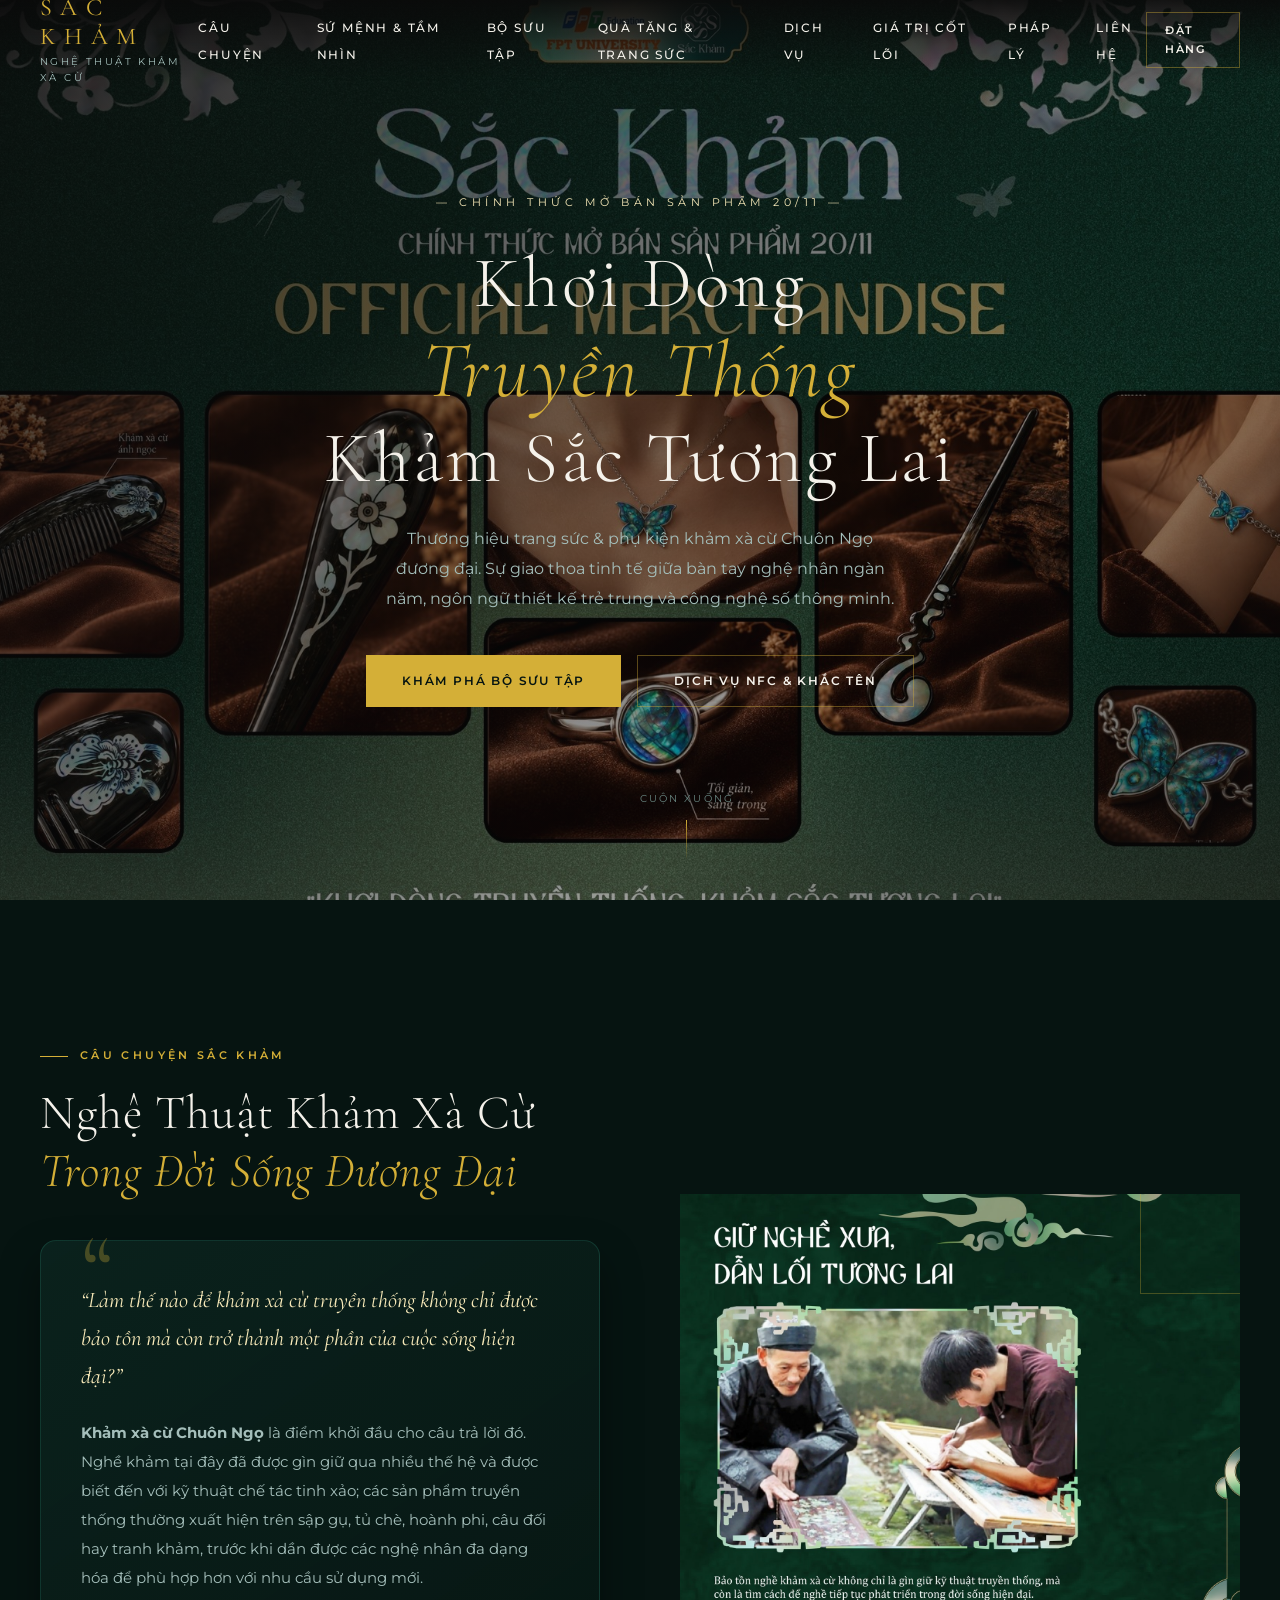
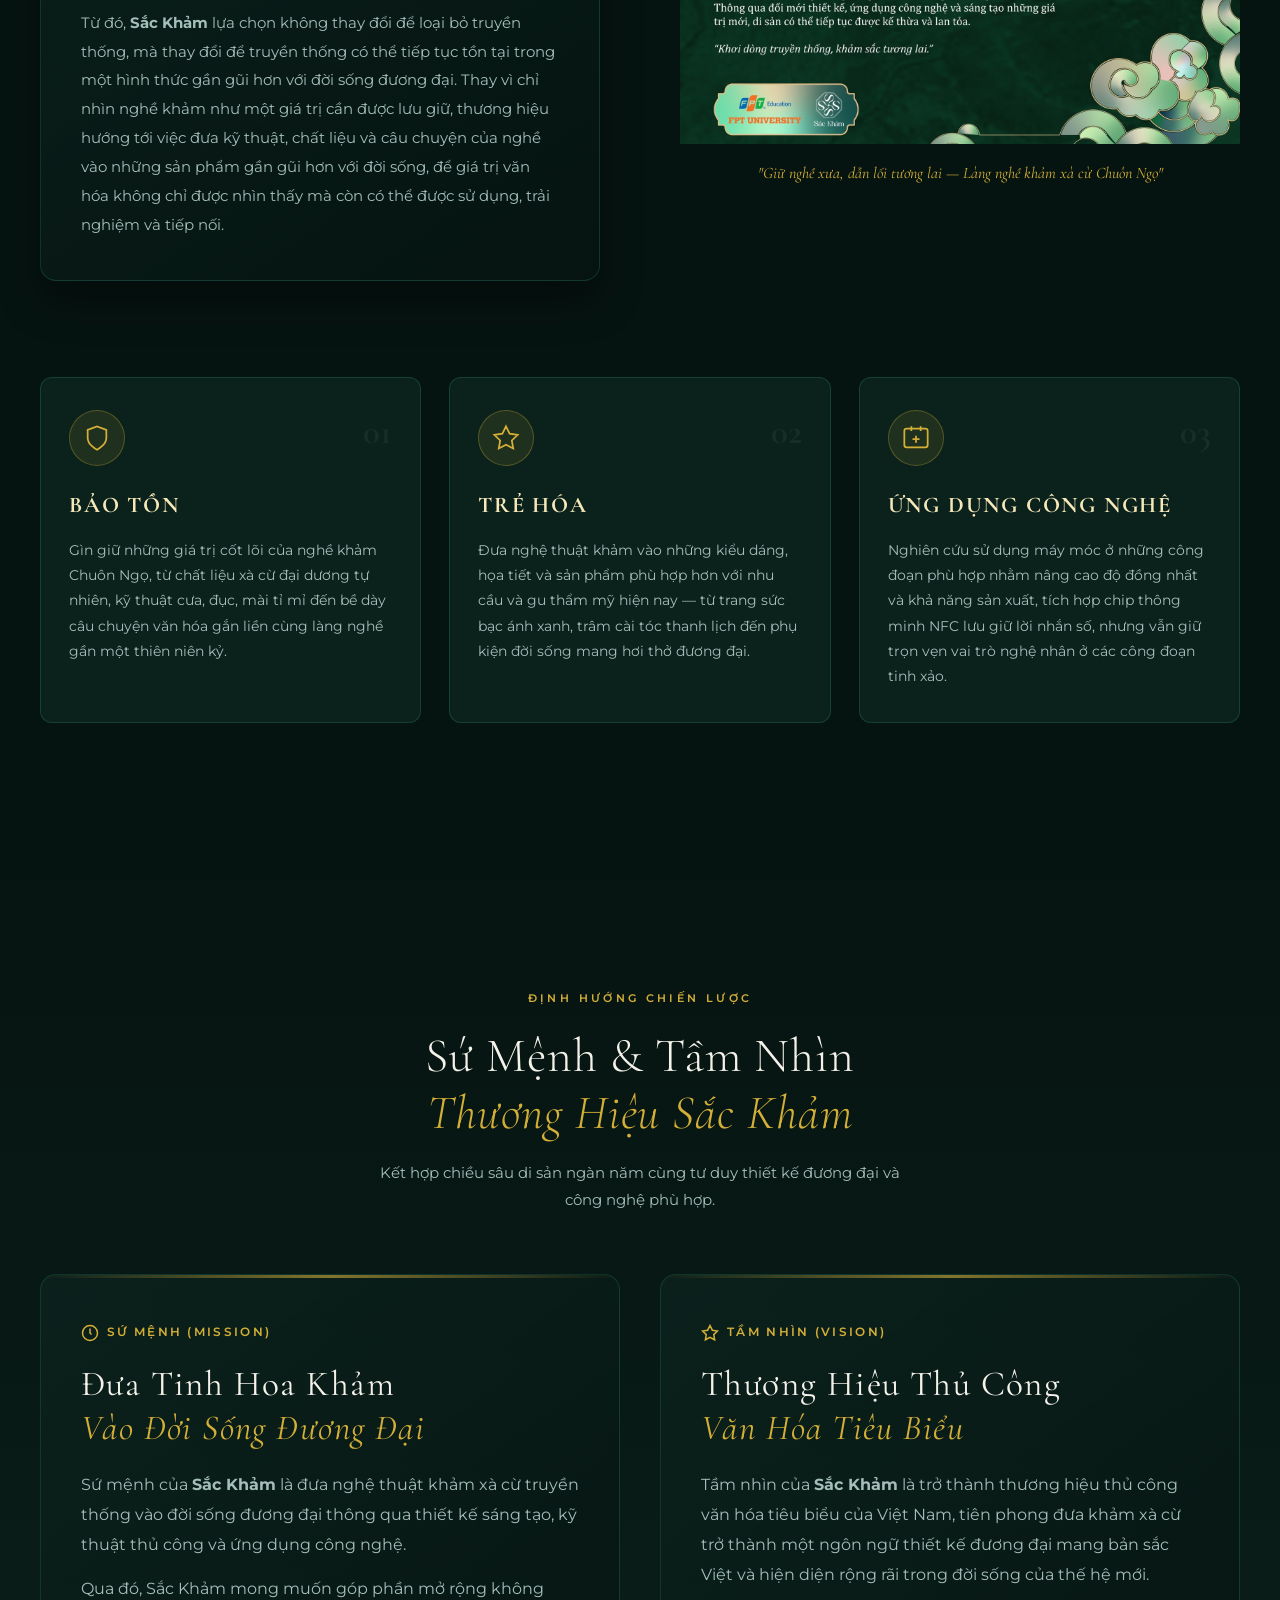
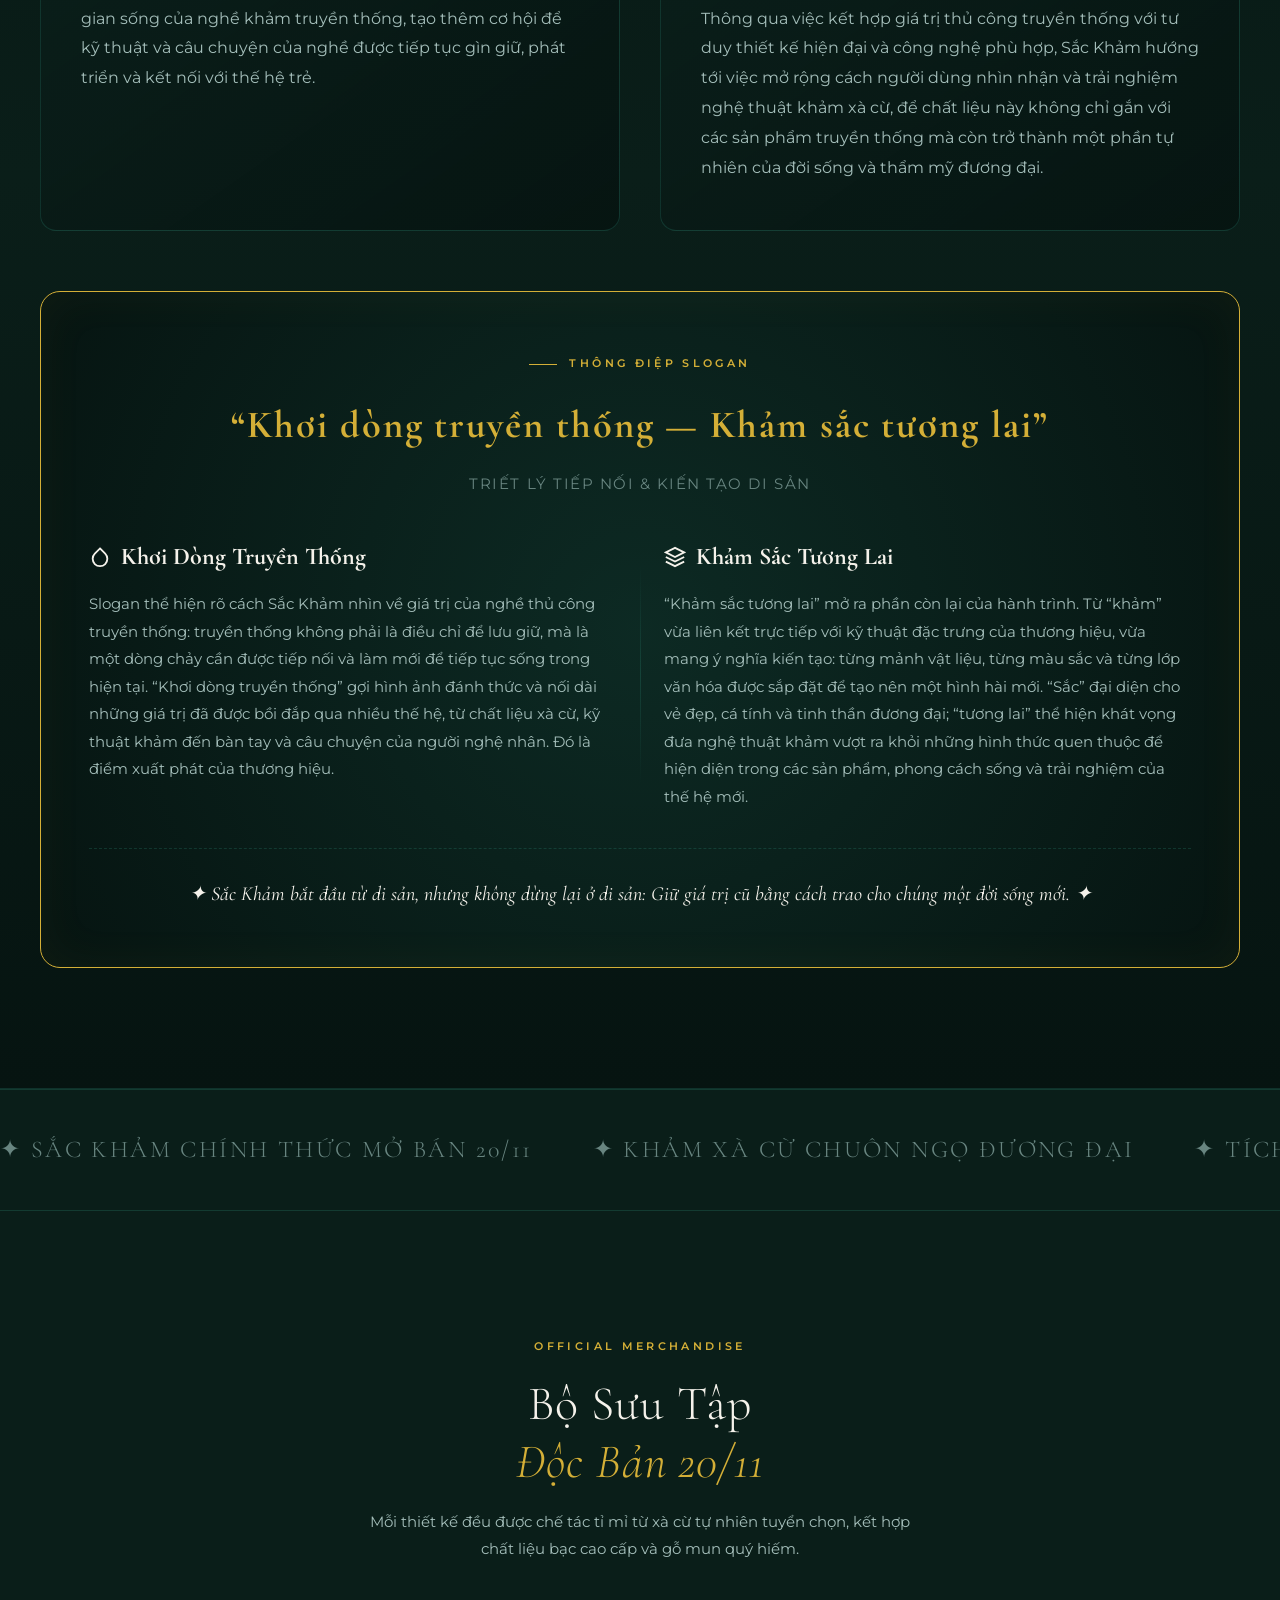
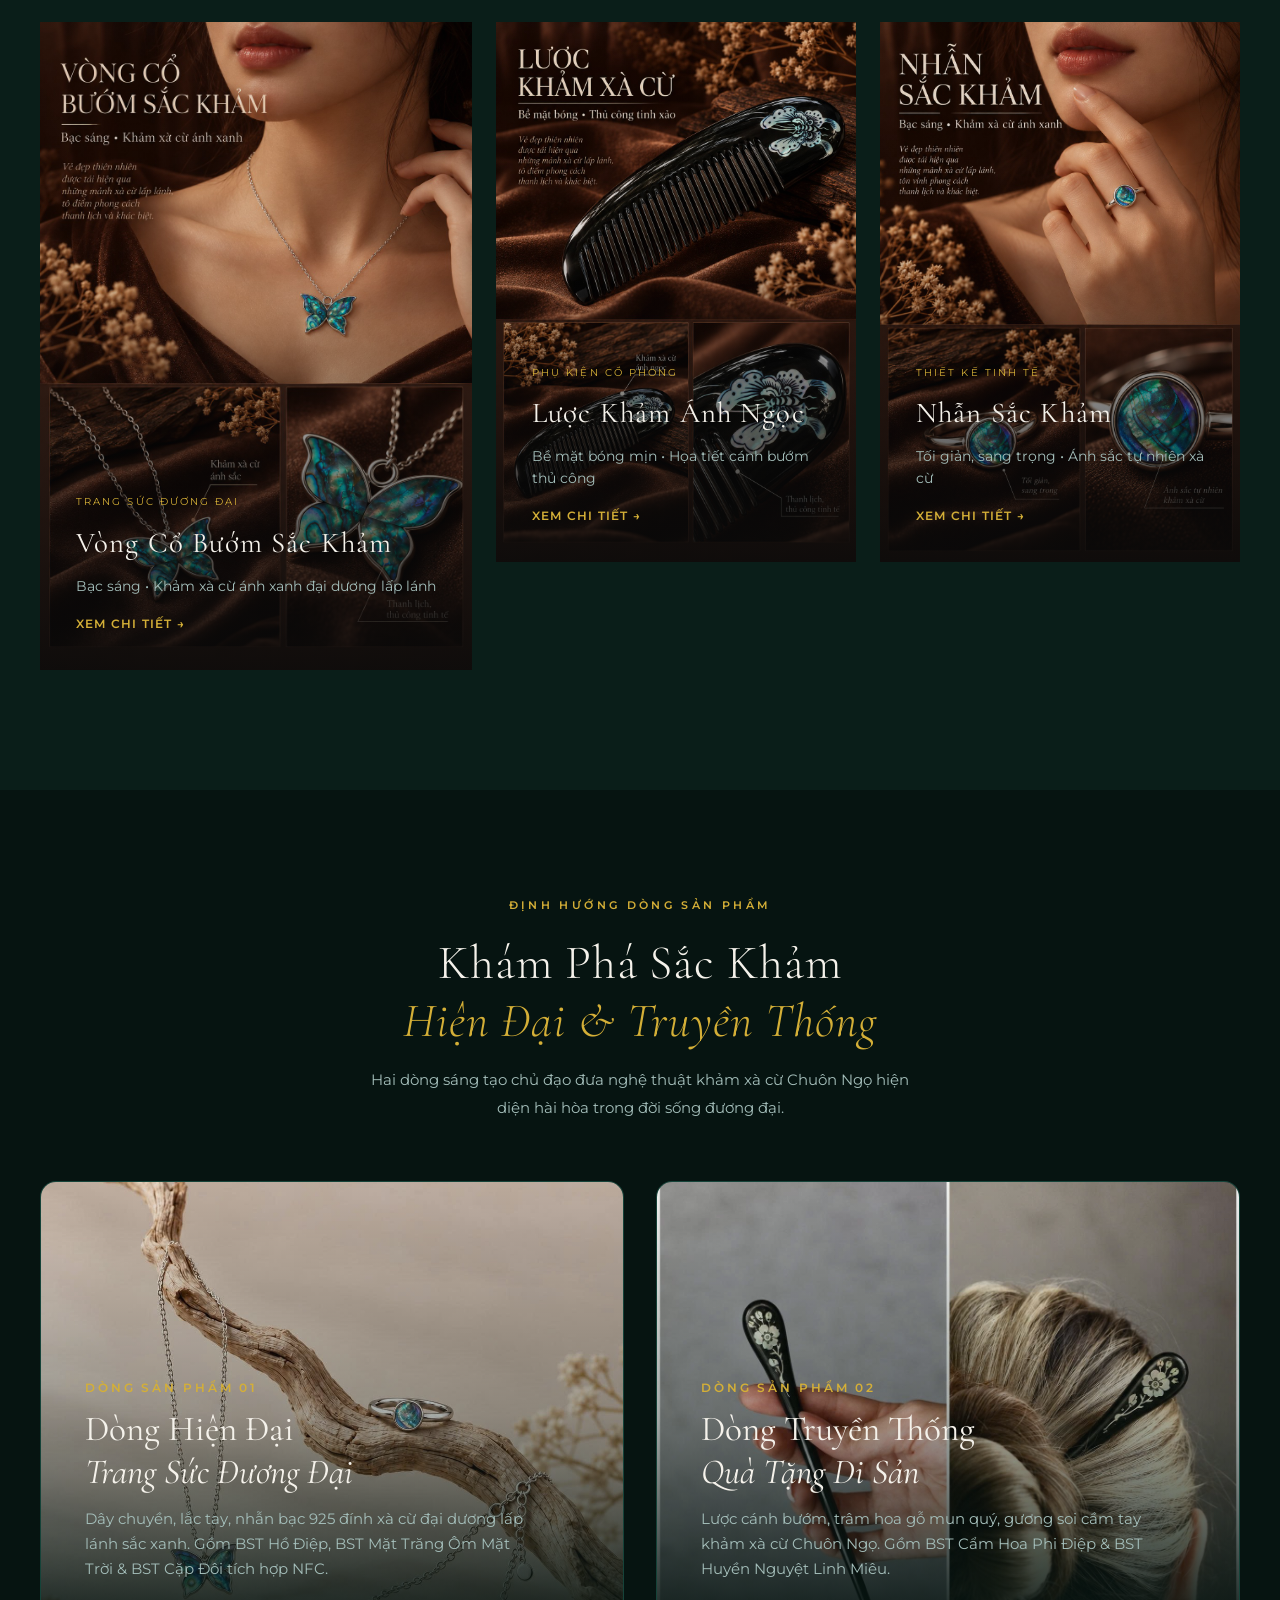
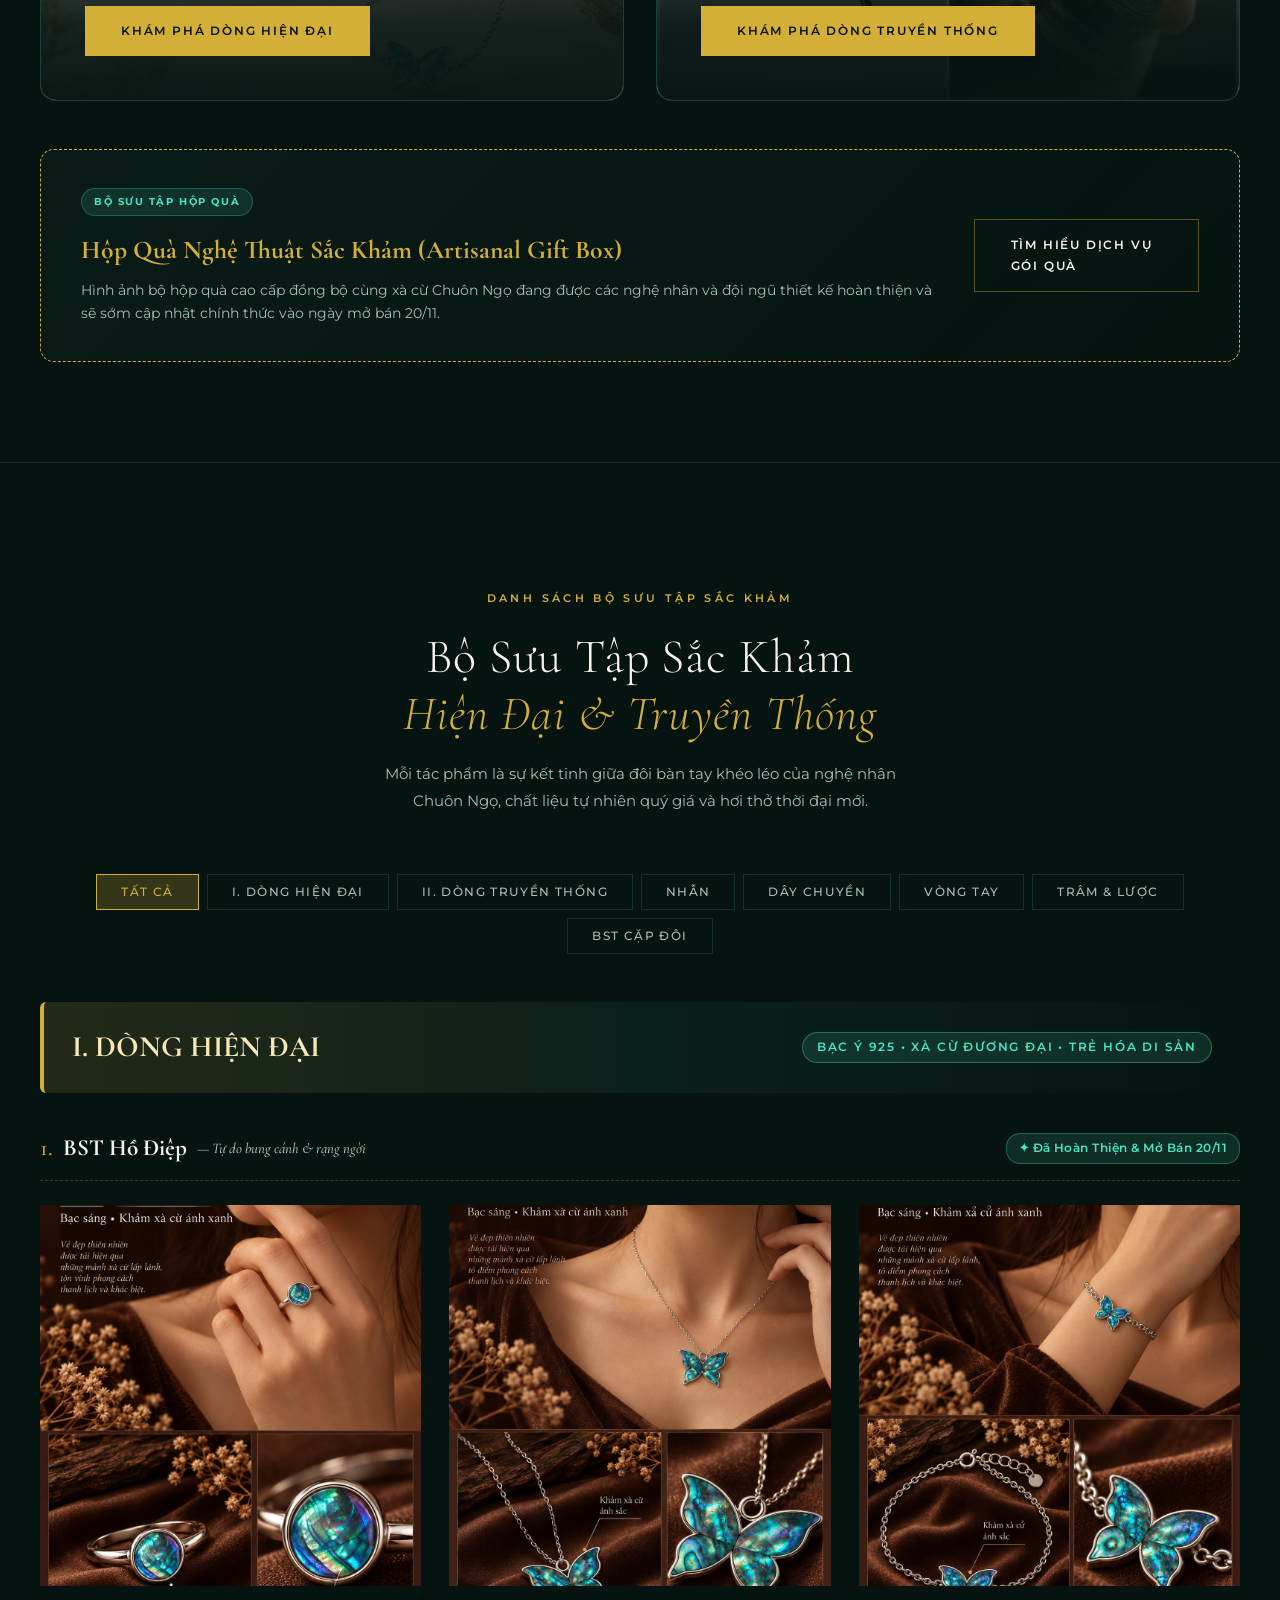
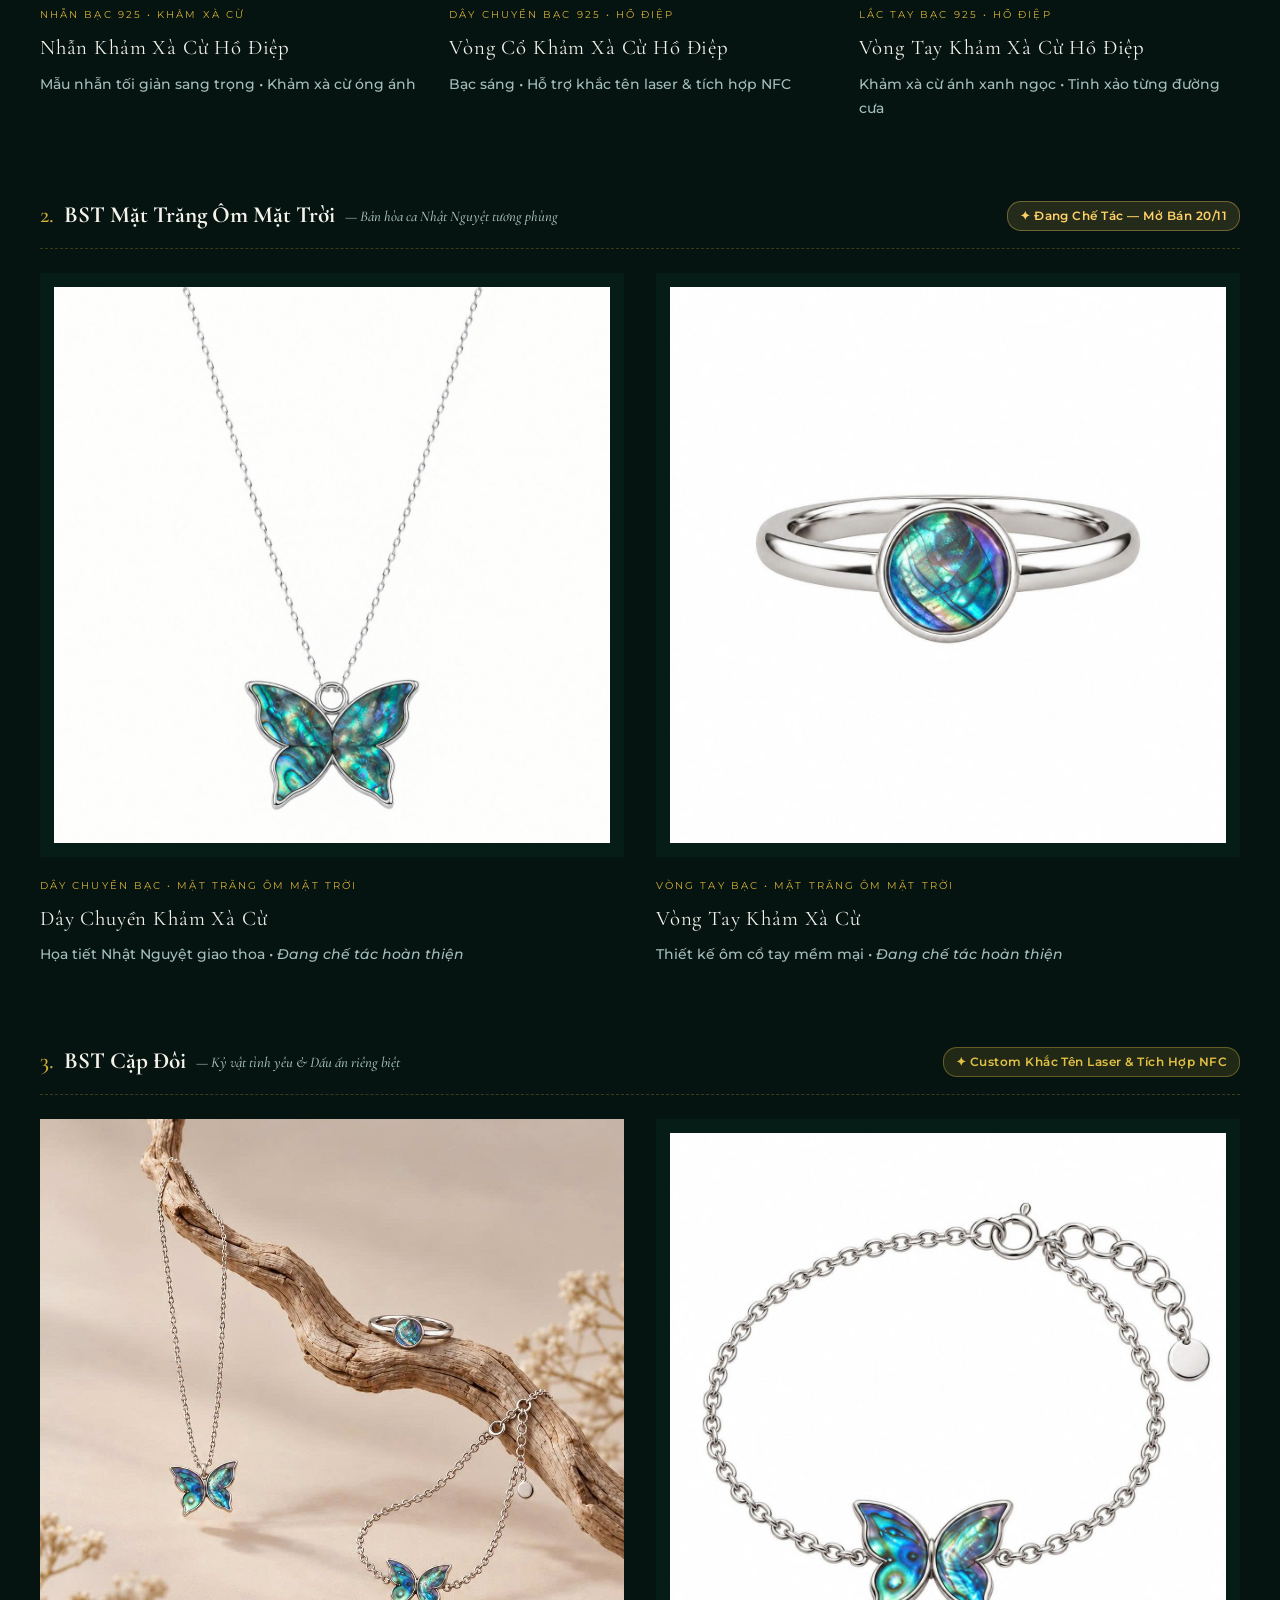
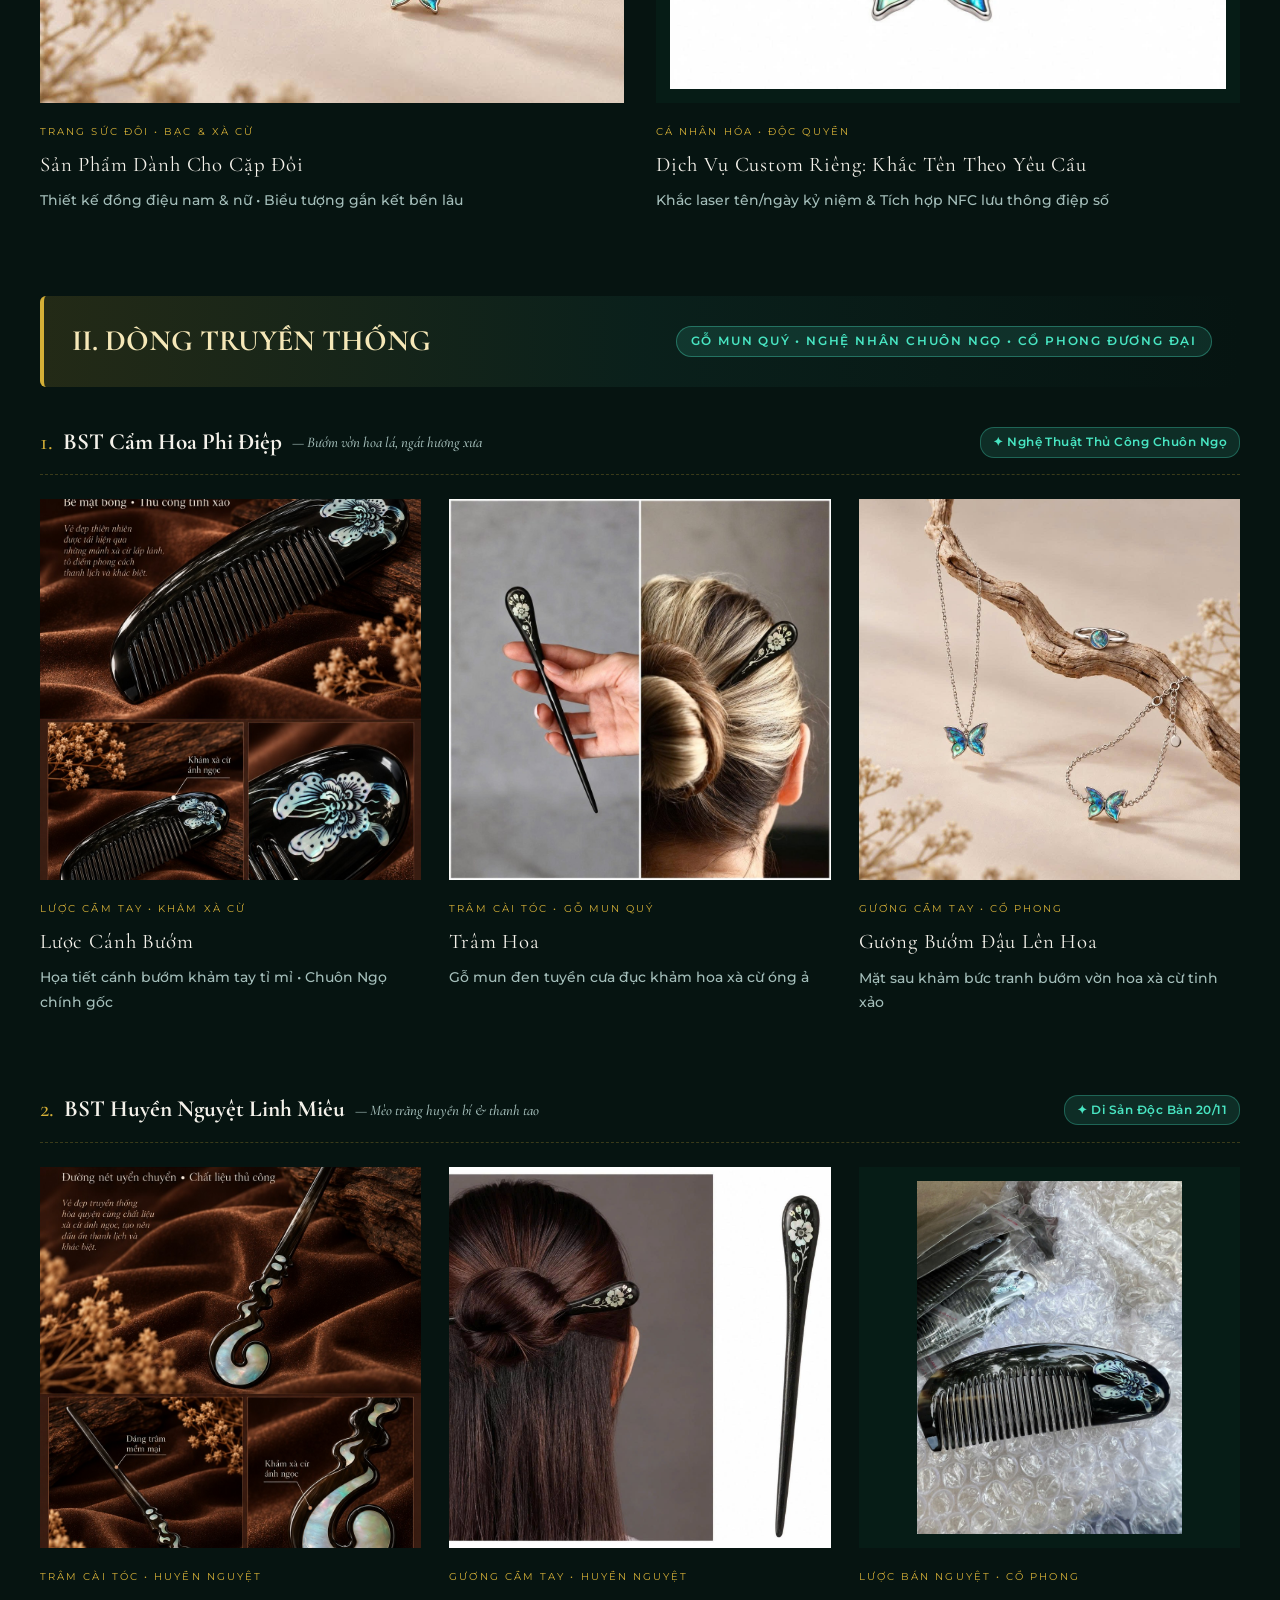
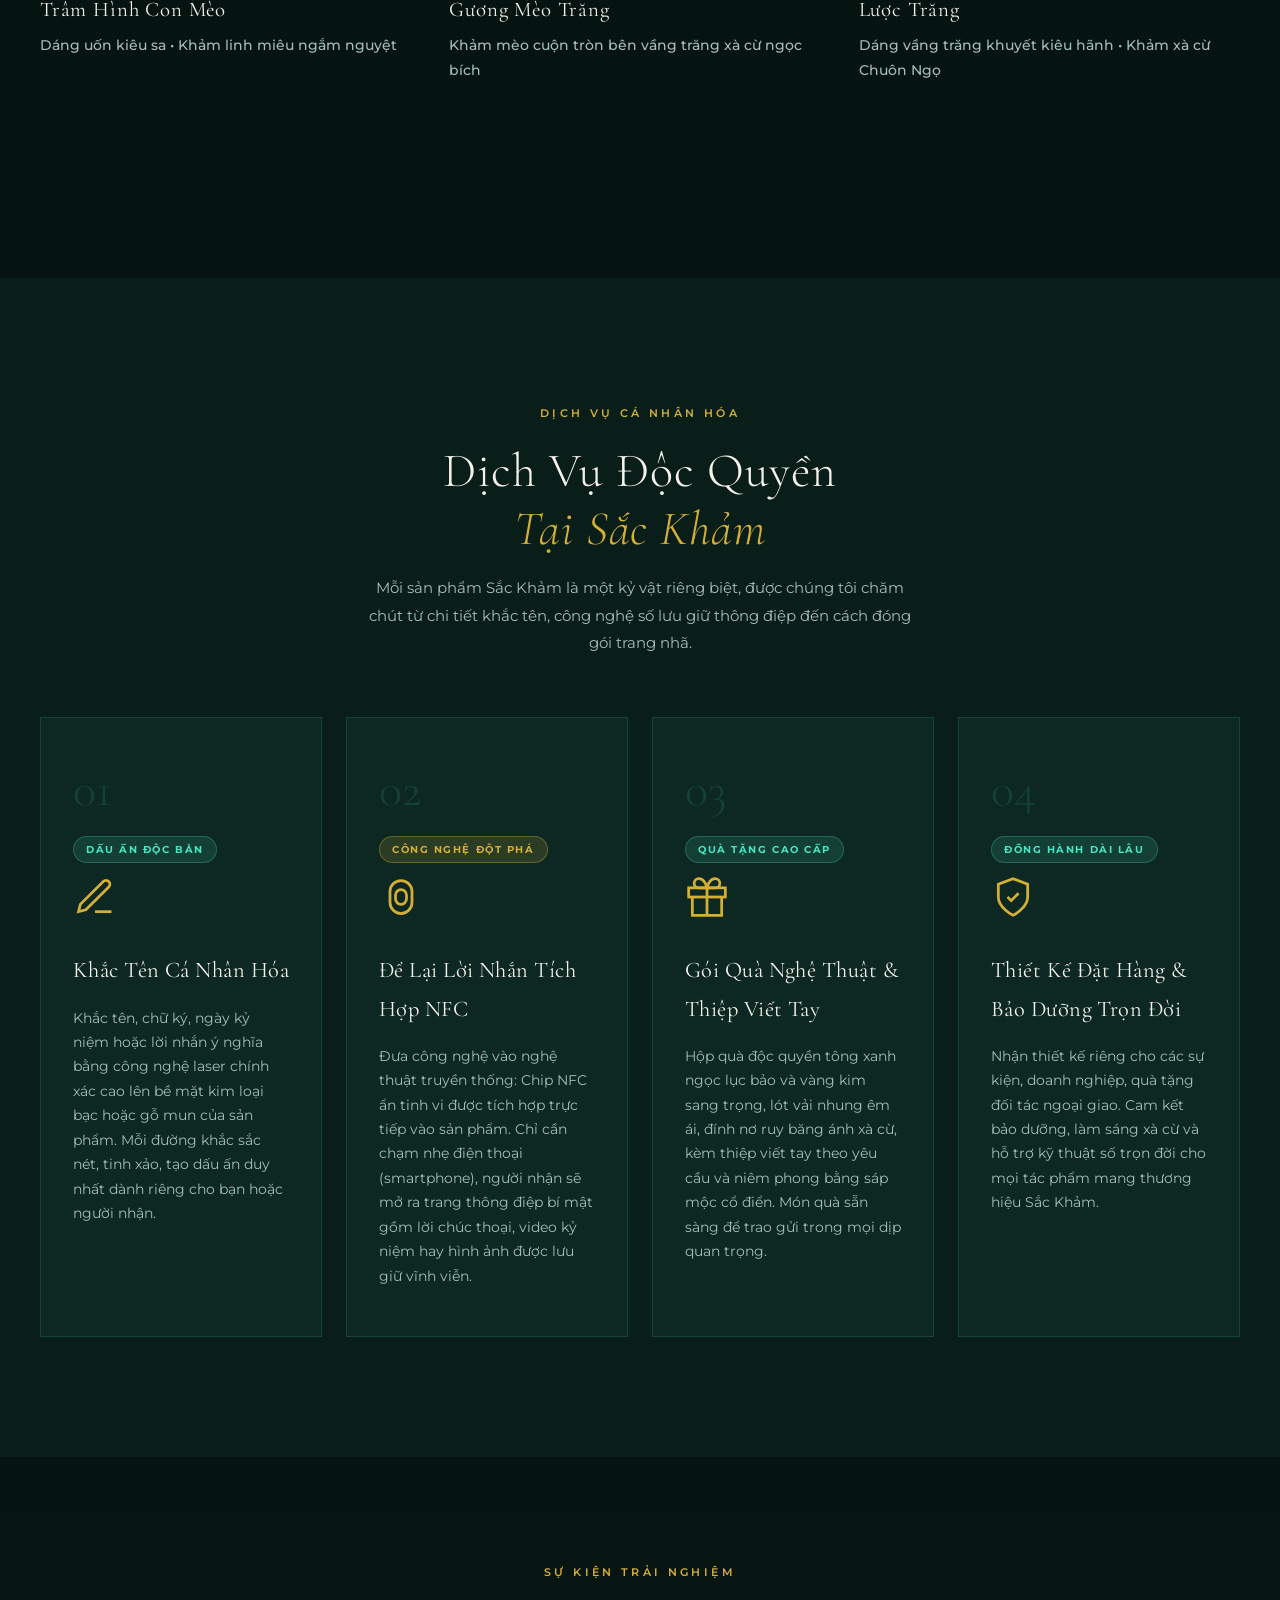
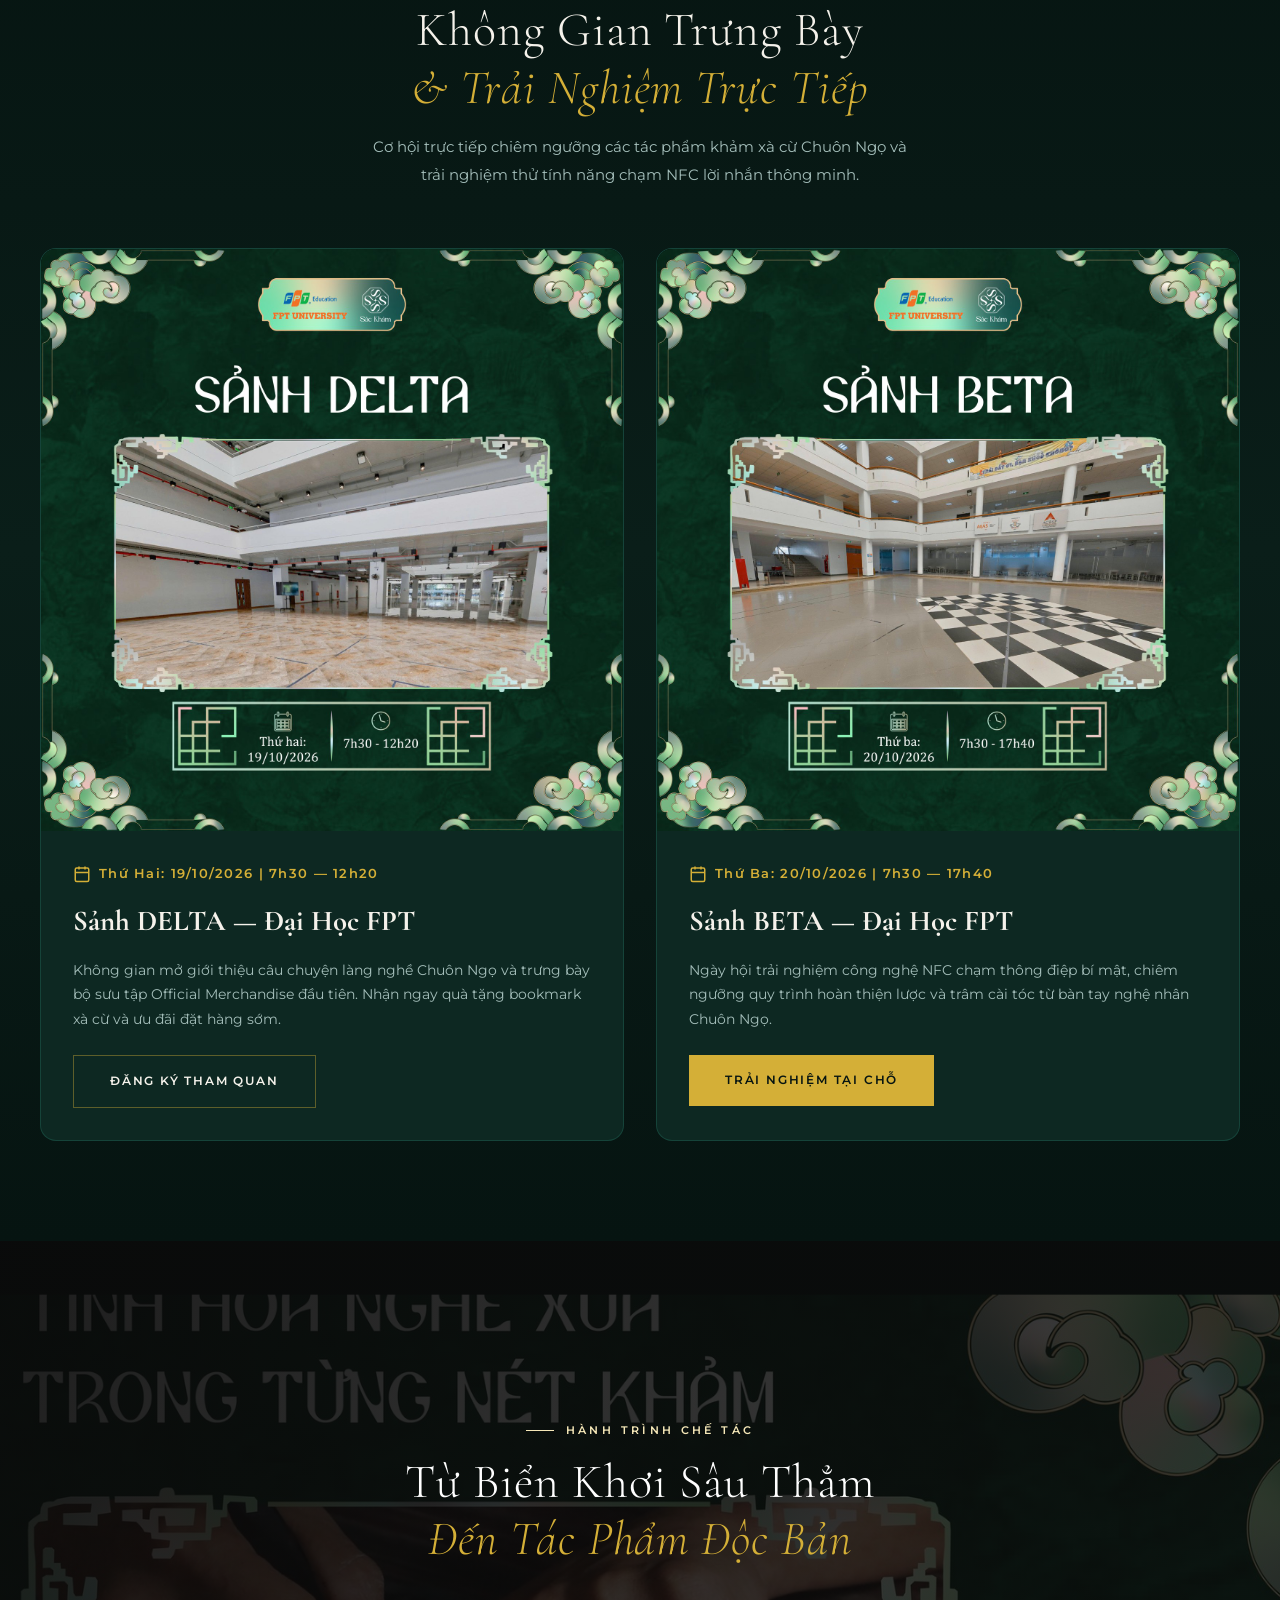
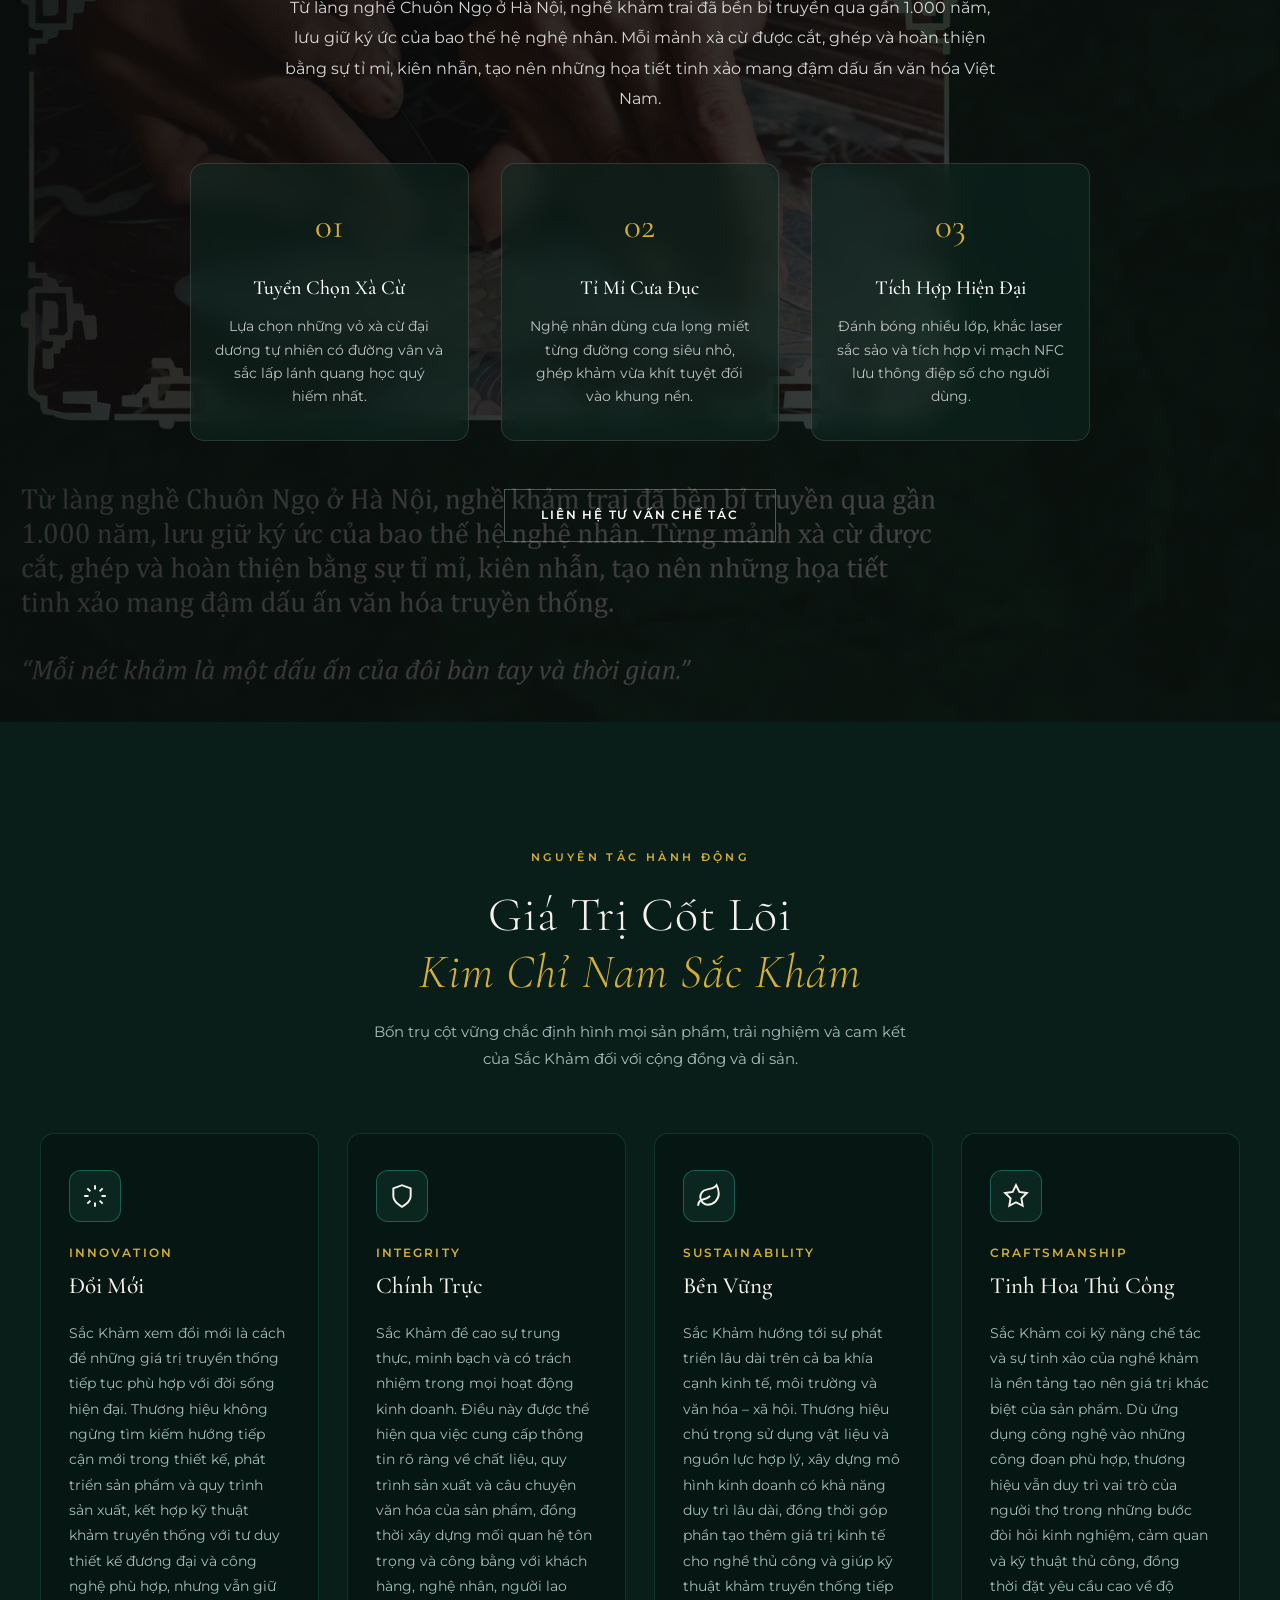
==== index.html @ 43e53e54 "Deploy website Sac Kham v1.0 - 2026-10-23 00:03" ====
<!DOCTYPE html>
<html lang="vi">
<head>
    <meta charset="UTF-8">
    <meta name="viewport" content="width=device-width, initial-scale=1.0">
    <title>Sắc Khảm — Khơi Dòng Truyền Thống, Khảm Sắc Tương Lai</title>
    <meta name="description" content="Sắc Khảm — Thương hiệu trang sức & phụ kiện khảm xà cừ Chuôn Ngọ đương đại. Kết hợp tinh hoa thủ công ngàn năm với thiết kế sáng tạo và công nghệ NFC thông minh.">
    <meta name="keywords" content="Sắc Khảm, khảm trai, khảm xà cừ, Chuôn Ngọ, trang sức khảm xà cừ, quà tặng NFC, khắc tên laser, quà tặng doanh nghiệp">
    <link rel="preconnect" href="https://fonts.googleapis.com">
    <link rel="preconnect" href="https://fonts.gstatic.com" crossorigin>
    <link href="https://fonts.googleapis.com/css2?family=Cormorant+Garamond:ital,wght@0,300;0,400;0,500;0,600;0,700;1,300;1,400&family=Montserrat:wght@300;400;500;600;700&family=Dancing+Script:wght@400;500;600;700&display=swap" rel="stylesheet">
    <link rel="stylesheet" href="style.css">
</head>
<body>
    <!-- Preloader -->
    <div id="preloader">
        <div class="preloader-inner">
            <div class="preloader-logo">SẮC KHẢM</div>
            <div class="preloader-tagline" style="font-family: var(--font-accent); color: var(--color-gold); margin-top: 8px;">Khơi dòng truyền thống, khảm sắc tương lai</div>
            <div class="preloader-bar" style="margin-top: 24px;"><div class="preloader-progress"></div></div>
        </div>
    </div>

    <!-- Header -->
    <header id="header">
        <div class="header-inner">
            <div class="logo">
                <a href="#home">
                    <span class="logo-text">SẮC KHẢM</span>
                    <span class="logo-tagline">Nghệ Thuật Khảm Xà Cừ</span>
                </a>
            </div>
            <nav id="main-nav">
                <ul>
                    <li><a href="#about" data-text="Câu Chuyện">Câu Chuyện</a></li>
                    <li><a href="#mission-vision" data-text="Sứ Mệnh & Tầm Nhìn">Sứ Mệnh & Tầm Nhìn</a></li>
                    <li><a href="#collections" data-text="Bộ Sưu Tập">Bộ Sưu Tập</a></li>
                    <li><a href="#dual-promo" data-text="Quà Tặng & Trang Sức">Quà Tặng & Trang Sức</a></li>
                    <li><a href="#services" data-text="Dịch Vụ">Dịch Vụ</a></li>
                    <li><a href="#core-values" data-text="Giá Trị Cốt Lõi">Giá Trị Cốt Lõi</a></li>
                    <li><a href="#legal" data-text="Pháp Lý">Pháp Lý</a></li>
                    <li><a href="#contact" data-text="Liên Hệ">Liên Hệ</a></li>
                </ul>
            </nav>
            <div class="header-actions">
                <a href="#contact" class="btn btn-outline" style="padding: 8px 18px; font-size: 0.7rem;">Đặt Hàng</a>
                <button id="menu-toggle" class="icon-btn hamburger" aria-label="Menu">
                    <span></span><span></span><span></span>
                </button>
            </div>
        </div>
    </header>

    <!-- Mobile Menu -->
    <div id="mobile-menu">
        <div class="mobile-menu-inner">
            <ul>
                <li><a href="#about">Câu Chuyện</a></li>
                <li><a href="#mission-vision">Sứ Mệnh & Tầm Nhìn</a></li>
                <li><a href="#collections">Bộ Sưu Tập</a></li>
                <li><a href="#dual-promo">Quà Tặng & Trang Sức</a></li>
                <li><a href="#jewelry">Trang Sức Chi Tiết</a></li>
                <li><a href="#services">Dịch Vụ NFC & Khắc Tên</a></li>
                <li><a href="#core-values">Giá Trị Cốt Lõi</a></li>
                <li><a href="#legal">Pháp Lý & Doanh Nghiệp</a></li>
                <li><a href="#contact">Liên Hệ</a></li>
            </ul>
            <div class="mobile-menu-footer">
                <p class="mobile-tagline">"Khơi dòng truyền thống, khảm sắc tương lai"</p>
            </div>
        </div>
    </div>

    <!-- Hero Section -->
    <section id="home" class="hero">
        <div class="hero-bg">
            <img src="assets/images/hero_banner.jpg" alt="Sắc Khảm - Official Merchandise" />
            <div class="hero-overlay"></div>
        </div>
        <div class="hero-content">
            <div class="hero-badge" data-aos="fade-down">— CHÍNH THỨC MỞ BÁN SẢN PHẨM 20/11 —</div>
            <h1 data-aos="fade-up">
                <span class="hero-line">Khơi Dòng</span>
                <span class="hero-line accent">Truyền Thống</span>
                <span class="hero-line">Khảm Sắc Tương Lai</span>
            </h1>
            <p class="hero-desc" data-aos="fade-up" data-aos-delay="200">
                Thương hiệu trang sức & phụ kiện khảm xà cừ Chuôn Ngọ đương đại. Sự giao thoa tinh tế giữa bàn tay nghệ nhân ngàn năm, ngôn ngữ thiết kế trẻ trung và công nghệ số thông minh.
            </p>
            <div class="hero-actions" data-aos="fade-up" data-aos-delay="400">
                <a href="#collections" class="btn btn-primary">Khám Phá Bộ Sưu Tập</a>
                <a href="#services" class="btn btn-outline">Dịch Vụ NFC & Khắc Tên</a>
            </div>
        </div>
        <div class="hero-scroll">
            <span>Cuộn xuống</span>
            <div class="scroll-line"></div>
        </div>
    </section>

    <!-- Brand Philosophy / About Section -->
    <section id="about" class="intro-section">
        <div class="container">
            <div class="intro-grid">
                <div class="intro-text" data-aos="fade-right">
                    <span class="section-label">Câu Chuyện Sắc Khảm</span>
                    <h2>Nghệ Thuật Khảm Xà Cừ<br><em>Trong Đời Sống Đương Đại</em></h2>
                    
                    <div class="brand-story-full">
                        <div class="story-lead">
                            “Làm thế nào để khảm xà cừ truyền thống không chỉ được bảo tồn mà còn trở thành một phần của cuộc sống hiện đại?”
                        </div>
                        <div class="story-body">
                            <p>
                                <strong>Khảm xà cừ Chuôn Ngọ</strong> là điểm khởi đầu cho câu trả lời đó. Nghề khảm tại đây đã được gìn giữ qua nhiều thế hệ và được biết đến với kỹ thuật chế tác tinh xảo; các sản phẩm truyền thống thường xuất hiện trên sập gụ, tủ chè, hoành phi, câu đối hay tranh khảm, trước khi dần được các nghệ nhân đa dạng hóa để phù hợp hơn với nhu cầu sử dụng mới.
                            </p>
                            <p>
                                Từ đó, <strong>Sắc Khảm</strong> lựa chọn không thay đổi để loại bỏ truyền thống, mà thay đổi để truyền thống có thể tiếp tục tồn tại trong một hình thức gần gũi hơn với đời sống đương đại. Thay vì chỉ nhìn nghề khảm như một giá trị cần được lưu giữ, thương hiệu hướng tới việc đưa kỹ thuật, chất liệu và câu chuyện của nghề vào những sản phẩm gần gũi hơn với đời sống, để giá trị văn hóa không chỉ được nhìn thấy mà còn có thể được sử dụng, trải nghiệm và tiếp nối.
                            </p>
                        </div>
                    </div>
                </div>

                <div class="intro-image" data-aos="fade-left">
                    <div class="image-frame">
                        <img src="assets/images/story_artisan_teach.jpg" alt="Giữ nghề xưa, dẫn lối tương lai - Nghệ nhân Sắc Khảm" />
                        <div class="image-accent"></div>
                    </div>
                    <div style="margin-top: 16px; text-align: center; font-family: var(--font-display); font-style: italic; color: var(--color-gold);">
                        "Giữ nghề xưa, dẫn lối tương lai — Làng nghề khảm xà cừ Chuôn Ngọ"
                    </div>
                </div>
            </div>

            <!-- 3 Định Hướng Cốt Lõi -->
            <div class="pillars-grid" data-aos="fade-up">
                <div class="pillar-card">
                    <span class="pillar-number">01</span>
                    <div class="pillar-icon">
                        <svg width="28" height="28" viewBox="0 0 24 24" fill="none" stroke="currentColor" stroke-width="1.5">
                            <path d="M12 22s8-4 8-10V5l-8-3-8 3v7c0 6 8 10 8 10z"/>
                        </svg>
                    </div>
                    <h3>Bảo Tồn</h3>
                    <p>
                        Gìn giữ những giá trị cốt lõi của nghề khảm Chuôn Ngọ, từ chất liệu xà cừ đại dương tự nhiên, kỹ thuật cưa, đục, mài tỉ mỉ đến bề dày câu chuyện văn hóa gắn liền cùng làng nghề gần một thiên niên kỷ.
                    </p>
                </div>

                <div class="pillar-card">
                    <span class="pillar-number">02</span>
                    <div class="pillar-icon">
                        <svg width="28" height="28" viewBox="0 0 24 24" fill="none" stroke="currentColor" stroke-width="1.5">
                            <path d="M12 2l3.09 6.26L22 9.27l-5 4.87 1.18 6.88L12 17.77l-6.18 3.25L7 14.14 2 9.27l6.91-1.01L12 2z"/>
                        </svg>
                    </div>
                    <h3>Trẻ Hóa</h3>
                    <p>
                        Đưa nghệ thuật khảm vào những kiểu dáng, họa tiết và sản phẩm phù hợp hơn với nhu cầu và gu thẩm mỹ hiện nay — từ trang sức bạc ánh xanh, trâm cài tóc thanh lịch đến phụ kiện đời sống mang hơi thở đương đại.
                    </p>
                </div>

                <div class="pillar-card">
                    <span class="pillar-number">03</span>
                    <div class="pillar-icon">
                        <svg width="28" height="28" viewBox="0 0 24 24" fill="none" stroke="currentColor" stroke-width="1.5">
                            <path d="M4 4h16c1.1 0 2 .9 2 2v12c0 1.1-.9 2-2 2H4c-1.1 0-2-.9-2-2V6c0-1.1.9-2 2-2z"/>
                            <path d="M8 2v4M16 2v4M9 13h6M12 10v6"/>
                        </svg>
                    </div>
                    <h3>Ứng Dụng Công Nghệ</h3>
                    <p>
                        Nghiên cứu sử dụng máy móc ở những công đoạn phù hợp nhằm nâng cao độ đồng nhất và khả năng sản xuất, tích hợp chip thông minh NFC lưu giữ lời nhắn số, nhưng vẫn giữ trọn vẹn vai trò nghệ nhân ở các công đoạn tinh xảo.
                    </p>
                </div>
            </div>
        </div>
    </section>

    <!-- Sứ Mệnh & Tầm Nhìn & Slogan Section -->
    <section id="mission-vision" class="mission-vision-section">
        <div class="container">
            <div class="section-header" data-aos="fade-up">
                <span class="section-label">Định Hướng Chiến Lược</span>
                <h2>Sứ Mệnh & Tầm Nhìn<br><em>Thương Hiệu Sắc Khảm</em></h2>
                <p class="section-desc">Kết hợp chiều sâu di sản ngàn năm cùng tư duy thiết kế đương đại và công nghệ phù hợp.</p>
            </div>

            <div class="mission-vision-grid">
                <!-- Sứ Mệnh -->
                <div class="mv-card" data-aos="fade-right">
                    <span class="mv-badge">
                        <svg width="18" height="18" viewBox="0 0 24 24" fill="none" stroke="currentColor" stroke-width="2"><circle cx="12" cy="12" r="10"/><polyline points="12 6 12 12 14 14"/></svg>
                        Sứ Mệnh (Mission)
                    </span>
                    <h3>Đưa Tinh Hoa Khảm<br><em>Vào Đời Sống Đương Đại</em></h3>
                    <p>
                        Sứ mệnh của <strong>Sắc Khảm</strong> là đưa nghệ thuật khảm xà cừ truyền thống vào đời sống đương đại thông qua thiết kế sáng tạo, kỹ thuật thủ công và ứng dụng công nghệ. 
                    </p>
                    <p style="margin-top: 14px;">
                        Qua đó, Sắc Khảm mong muốn góp phần mở rộng không gian sống của nghề khảm truyền thống, tạo thêm cơ hội để kỹ thuật và câu chuyện của nghề được tiếp tục gìn giữ, phát triển và kết nối với thế hệ trẻ.
                    </p>
                </div>

                <!-- Tầm Nhìn -->
                <div class="mv-card" data-aos="fade-left">
                    <span class="mv-badge">
                        <svg width="18" height="18" viewBox="0 0 24 24" fill="none" stroke="currentColor" stroke-width="2"><polygon points="12 2 15.09 8.26 22 9.27 17 14.14 18.18 21.02 12 17.77 5.82 21.02 7 14.14 2 9.27 8.91 8.26 12 2"/></svg>
                        Tầm Nhìn (Vision)
                    </span>
                    <h3>Thương Hiệu Thủ Công<br><em>Văn Hóa Tiêu Biểu</em></h3>
                    <p>
                        Tầm nhìn của <strong>Sắc Khảm</strong> là trở thành thương hiệu thủ công văn hóa tiêu biểu của Việt Nam, tiên phong đưa khảm xà cừ trở thành một ngôn ngữ thiết kế đương đại mang bản sắc Việt và hiện diện rộng rãi trong đời sống của thế hệ mới.
                    </p>
                    <p style="margin-top: 14px;">
                        Thông qua việc kết hợp giá trị thủ công truyền thống với tư duy thiết kế hiện đại và công nghệ phù hợp, Sắc Khảm hướng tới việc mở rộng cách người dùng nhìn nhận và trải nghiệm nghệ thuật khảm xà cừ, để chất liệu này không chỉ gắn với các sản phẩm truyền thống mà còn trở thành một phần tự nhiên của đời sống và thẩm mỹ đương đại.
                    </p>
                </div>
            </div>

            <!-- Slogan Deep Dive -->
            <div class="slogan-banner" data-aos="fade-up">
                <div class="slogan-header">
                    <span class="section-label">Thông Điệp Slogan</span>
                    <h3 class="slogan-title">“Khơi dòng truyền thống — Khảm sắc tương lai”</h3>
                    <p class="slogan-subtitle">Triết Lý Tiếp Nối & Kiến Tạo Di Sản</p>
                </div>
                <div class="slogan-breakdown">
                    <div class="slogan-part">
                        <h4>
                            <svg width="22" height="22" viewBox="0 0 24 24" fill="none" stroke="currentColor" stroke-width="2"><path d="M12 2.69l5.66 5.66a8 8 0 1 1-11.31 0z"/></svg>
                            Khơi Dòng Truyền Thống
                        </h4>
                        <p>
                            Slogan thể hiện rõ cách Sắc Khảm nhìn về giá trị của nghề thủ công truyền thống: truyền thống không phải là điều chỉ để lưu giữ, mà là một dòng chảy cần được tiếp nối và làm mới để tiếp tục sống trong hiện tại. “Khơi dòng truyền thống” gợi hình ảnh đánh thức và nối dài những giá trị đã được bồi đắp qua nhiều thế hệ, từ chất liệu xà cừ, kỹ thuật khảm đến bàn tay và câu chuyện của người nghệ nhân. Đó là điểm xuất phát của thương hiệu.
                        </p>
                    </div>
                    <div class="slogan-part">
                        <h4>
                            <svg width="22" height="22" viewBox="0 0 24 24" fill="none" stroke="currentColor" stroke-width="2"><path d="M12 2L2 7l10 5 10-5-10-5zM2 17l10 5 10-5M2 12l10 5 10-5"/></svg>
                            Khảm Sắc Tương Lai
                        </h4>
                        <p>
                            “Khảm sắc tương lai” mở ra phần còn lại của hành trình. Từ “khảm” vừa liên kết trực tiếp với kỹ thuật đặc trưng của thương hiệu, vừa mang ý nghĩa kiến tạo: từng mảnh vật liệu, từng màu sắc và từng lớp văn hóa được sắp đặt để tạo nên một hình hài mới. “Sắc” đại diện cho vẻ đẹp, cá tính và tinh thần đương đại; “tương lai” thể hiện khát vọng đưa nghệ thuật khảm vượt ra khỏi những hình thức quen thuộc để hiện diện trong các sản phẩm, phong cách sống và trải nghiệm của thế hệ mới.
                        </p>
                    </div>
                </div>
                <div class="slogan-conclusion">
                    ✦ Sắc Khảm bắt đầu từ di sản, nhưng không dừng lại ở di sản: Giữ giá trị cũ bằng cách trao cho chúng một đời sống mới. ✦
                </div>
            </div>
        </div>
    </section>

    <!-- Marquee Banner -->
    <section class="marquee-section">
        <div class="marquee-track">
            <div class="marquee-content">
                <span>✦ SẮC KHẢM CHÍNH THỨC MỞ BÁN 20/11</span>
                <span>✦ KHẢM XÀ CỪ CHUÔN NGỌ ĐƯƠNG ĐẠI</span>
                <span>✦ TÍCH HỢP LỜI NHẮN NFC THÔNG MINH</span>
                <span>✦ KHẮC TÊN LASER CÁ NHÂN HÓA</span>
                <span>✦ GÓI QUÀ NGHỆ THUẬT CAO CẤP</span>
                <span>✦ BẢO TỒN — TRẺ HÓA — CÔNG NGHỆ</span>
                <span>✦ SẮC KHẢM CHÍNH THỨC MỞ BÁN 20/11</span>
                <span>✦ KHẢM XÀ CỪ CHUÔN NGỌ ĐƯƠNG ĐẠI</span>
            </div>
        </div>
    </section>

    <!-- Collections Section -->
    <section id="collections" class="collections-section">
        <div class="container">
            <div class="section-header" data-aos="fade-up">
                <span class="section-label">Official Merchandise</span>
                <h2>Bộ Sưu Tập<br><em>Độc Bản 20/11</em></h2>
                <p class="section-desc">Mỗi thiết kế đều được chế tác tỉ mỉ từ xà cừ tự nhiên tuyển chọn, kết hợp chất liệu bạc cao cấp và gỗ mun quý hiếm.</p>
            </div>
            <div class="collections-grid">
                <div class="collection-card large" data-aos="fade-up">
                    <div class="card-image">
                        <img src="assets/images/product_necklace_model.jpg" alt="Vòng Cổ Bướm Sắc Khảm" />
                        <div class="card-overlay">
                            <span class="card-category">Trang Sức Đương Đại</span>
                            <h3>Vòng Cổ Bướm Sắc Khảm</h3>
                            <p>Bạc sáng • Khảm xà cừ ánh xanh đại dương lấp lánh</p>
                            <a href="#jewelry" class="card-link">Xem Chi Tiết →</a>
                        </div>
                    </div>
                </div>
                <div class="collection-card" data-aos="fade-up" data-aos-delay="100">
                    <div class="card-image">
                        <img src="assets/images/product_comb_model.jpg" alt="Lược Khảm Xà Cừ Ánh Ngọc" />
                        <div class="card-overlay">
                            <span class="card-category">Phụ Kiện Cổ Phong</span>
                            <h3>Lược Khảm Ánh Ngọc</h3>
                            <p>Bề mặt bóng mịn • Họa tiết cánh bướm thủ công</p>
                            <a href="#accessories" class="card-link">Xem Chi Tiết →</a>
                        </div>
                    </div>
                </div>
                <div class="collection-card" data-aos="fade-up" data-aos-delay="200">
                    <div class="card-image">
                        <img src="assets/images/product_ring_model.jpg" alt="Nhẫn Sắc Khảm Tối Giản" />
                        <div class="card-overlay">
                            <span class="card-category">Thiết Kế Tinh Tế</span>
                            <h3>Nhẫn Sắc Khảm</h3>
                            <p>Tối giản, sang trọng • Ánh sắc tự nhiên xà cừ</p>
                            <a href="#jewelry" class="card-link">Xem Chi Tiết →</a>
                        </div>
                    </div>
                </div>
            </div>
        </div>
    </section>

    <!-- Dual Promo Section: Trang Sức & Quà Tặng Truyền Thống -->
    <section id="dual-promo" class="dual-promo-section">
        <div class="container">
            <div class="section-header" data-aos="fade-up">
                <span class="section-label">Định Hướng Dòng Sản Phẩm</span>
                <h2>Khám Phá Sắc Khảm<br><em>Hiện Đại & Truyền Thống</em></h2>
                <p class="section-desc">Hai dòng sáng tạo chủ đạo đưa nghệ thuật khảm xà cừ Chuôn Ngọ hiện diện hài hòa trong đời sống đương đại.</p>
            </div>
            <div class="dual-promo-grid">
                <!-- Promo 1: Trang Sức Hiện Đại -->
                <div class="promo-banner-card" data-aos="fade-right">
                    <img class="promo-bg" src="assets/images/collection_item_3.jpg" alt="Dòng Hiện Đại - Trang Sức Sắc Khảm" />
                    <div class="promo-overlay"></div>
                    <div class="promo-content">
                        <span class="promo-tag">Dòng Sản Phẩm 01</span>
                        <h3>Dòng Hiện Đại<br><em>Trang Sức Đương Đại</em></h3>
                        <p>Dây chuyền, lắc tay, nhẫn bạc 925 đính xà cừ đại dương lấp lánh sắc xanh. Gồm BST Hồ Điệp, BST Mặt Trăng Ôm Mặt Trời & BST Cặp Đôi tích hợp NFC.</p>
                        <a href="#modern-stream" class="btn btn-primary">Khám Phá Dòng Hiện Đại</a>
                    </div>
                </div>

                <!-- Promo 2: Quà Tặng Truyền Thống -->
                <div class="promo-banner-card" data-aos="fade-left">
                    <img class="promo-bg" src="assets/images/collection_item_1.jpg" alt="Dòng Truyền Thống - Quà Tặng Di Sản Sắc Khảm" />
                    <div class="promo-overlay"></div>
                    <div class="promo-content">
                        <span class="promo-tag">Dòng Sản Phẩm 02</span>
                        <h3>Dòng Truyền Thống<br><em>Quà Tặng Di Sản</em></h3>
                        <p>Lược cánh bướm, trâm hoa gỗ mun quý, gương soi cầm tay khảm xà cừ Chuôn Ngọ. Gồm BST Cẩm Hoa Phi Điệp & BST Huyền Nguyệt Linh Miêu.</p>
                        <a href="#heritage-stream" class="btn btn-primary">Khám Phá Dòng Truyền Thống</a>
                    </div>
                </div>
            </div>

            <!-- Hộp quà bên mình sẽ bổ sung sau -->
            <div class="giftbox-teaser" data-aos="fade-up">
                <div class="giftbox-teaser-info">
                    <span class="service-badge">Bộ Sưu Tập Hộp Quà</span>
                    <h4>Hộp Quà Nghệ Thuật Sắc Khảm (Artisanal Gift Box)</h4>
                    <p>Hình ảnh bộ hộp quà cao cấp đồng bộ cùng xà cừ Chuôn Ngọ đang được các nghệ nhân và đội ngũ thiết kế hoàn thiện và sẽ sớm cập nhật chính thức vào ngày mở bán 20/11.</p>
                </div>
                <a href="#services" class="btn btn-outline">Tìm Hiểu Dịch Vụ Gói Quà</a>
            </div>
        </div>
    </section>

    <!-- Product Catalog & Collections Section -->
    <section id="jewelry" class="jewelry-section">
        <div class="container">
            <div class="section-header" data-aos="fade-up">
                <span class="section-label">Danh Sách Bộ Sưu Tập Sắc Khảm</span>
                <h2>Bộ Sưu Tập Sắc Khảm<br><em>Hiện Đại & Truyền Thống</em></h2>
                <p class="section-desc">Mỗi tác phẩm là sự kết tinh giữa đôi bàn tay khéo léo của nghệ nhân Chuôn Ngọ, chất liệu tự nhiên quý giá và hơi thở thời đại mới.</p>
            </div>

            <div class="jewelry-showcase">
                <div class="jewelry-categories">
                    <button class="jewelry-tab active" data-category="all">Tất Cả</button>
                    <button class="jewelry-tab" data-category="modern">I. Dòng Hiện Đại</button>
                    <button class="jewelry-tab" data-category="heritage">II. Dòng Truyền Thống</button>
                    <button class="jewelry-tab" data-category="ring">Nhẫn</button>
                    <button class="jewelry-tab" data-category="necklace">Dây Chuyền</button>
                    <button class="jewelry-tab" data-category="bracelet">Vòng Tay</button>
                    <button class="jewelry-tab" data-category="hair">Trâm & Lược</button>
                    <button class="jewelry-tab" data-category="couple">BST Cặp Đôi</button>
                </div>

                <!-- I. DÒNG HIỆN ĐẠI -->
                <div class="collections-stream" id="modern-stream">
                    <div class="stream-section-header" data-aos="fade-up">
                        <h3 class="stream-section-title">
                            <span>I. DÒNG HIỆN ĐẠI</span>
                        </h3>
                        <span class="stream-section-tag">Bạc Ý 925 • Xà Cừ Đương Đại • Trẻ Hóa Di Sản</span>
                    </div>

                    <!-- 1. BST Hồ Điệp -->
                    <div class="bst-group">
                        <div class="bst-group-header" data-aos="fade-up">
                            <div class="bst-group-title">
                                <span class="gold-accent">1.</span>
                                <strong>BST Hồ Điệp</strong>
                                <span style="font-size: 0.92rem; color: var(--color-text-muted); font-style: italic;">— Tự do bung cánh & rạng ngời</span>
                            </div>
                            <span class="bst-status-badge available">✦ Đã Hoàn Thiện & Mở Bán 20/11</span>
                        </div>
                        <div class="jewelry-grid bst-3-col">
                            <!-- Nhẫn khảm xà cừ (Mẫu nhẫn) -->
                            <div class="jewelry-item" data-category="modern ring hodiep" data-aos="fade-up">
                                <div class="jewelry-image">
                                    <img src="assets/images/product_ring_model.jpg" alt="Nhẫn Khảm Xà Cừ Hồ Điệp" />
                                    <div class="jewelry-quick">
                                        <button class="quick-view" data-product="ring-butterfly">Xem Chi Tiết</button>
                                    </div>
                                </div>
                                <div class="jewelry-info">
                                    <span class="jewelry-category">Nhẫn Bạc 925 • Khảm Xà Cừ</span>
                                    <h4>Nhẫn Khảm Xà Cừ Hồ Điệp</h4>
                                    <p class="jewelry-price">Mẫu nhẫn tối giản sang trọng • Khảm xà cừ óng ánh</p>
                                </div>
                            </div>

                            <!-- Vòng cổ bướm -->
                            <div class="jewelry-item" data-category="modern necklace hodiep" data-aos="fade-up" data-aos-delay="100">
                                <div class="jewelry-image">
                                    <img src="assets/images/product_necklace_model.jpg" alt="Vòng Cổ Bướm Sắc Khảm" />
                                    <div class="jewelry-quick">
                                        <button class="quick-view" data-product="necklace-butterfly">Xem Chi Tiết</button>
                                    </div>
                                </div>
                                <div class="jewelry-info">
                                    <span class="jewelry-category">Dây Chuyền Bạc 925 • Hồ Điệp</span>
                                    <h4>Vòng Cổ Khảm Xà Cừ Hồ Điệp</h4>
                                    <p class="jewelry-price">Bạc sáng • Hỗ trợ khắc tên laser & tích hợp NFC</p>
                                </div>
                            </div>

                            <!-- Vòng tay bướm -->
                            <div class="jewelry-item" data-category="modern bracelet hodiep" data-aos="fade-up" data-aos-delay="200">
                                <div class="jewelry-image">
                                    <img src="assets/images/product_bracelet_model.jpg" alt="Vòng Tay Bướm Sắc Khảm" />
                                    <div class="jewelry-quick">
                                        <button class="quick-view" data-product="bracelet-butterfly">Xem Chi Tiết</button>
                                    </div>
                                </div>
                                <div class="jewelry-info">
                                    <span class="jewelry-category">Lắc Tay Bạc 925 • Hồ Điệp</span>
                                    <h4>Vòng Tay Khảm Xà Cừ Hồ Điệp</h4>
                                    <p class="jewelry-price">Khảm xà cừ ánh xanh ngọc • Tinh xảo từng đường cưa</p>
                                </div>
                            </div>
                        </div>
                    </div>

                    <!-- 2. BST Mặt Trăng Ôm Mặt Trời -->
                    <div class="bst-group">
                        <div class="bst-group-header" data-aos="fade-up">
                            <div class="bst-group-title">
                                <span class="gold-accent">2.</span>
                                <strong>BST Mặt Trăng Ôm Mặt Trời</strong>
                                <span style="font-size: 0.92rem; color: var(--color-text-muted); font-style: italic;">— Bản hòa ca Nhật Nguyệt tương phùng</span>
                            </div>
                            <span class="bst-status-badge crafting">✦ Đang Chế Tác — Mở Bán 20/11</span>
                        </div>
                        <div class="jewelry-grid" style="grid-template-columns: repeat(2, 1fr);">
                            <!-- Dây chuyền khảm xà cừ -->
                            <div class="jewelry-item" data-category="modern necklace sunmoon" data-aos="fade-up">
                                <div class="jewelry-image">
                                    <img src="assets/images/tải_xuống_3.jpg" class="contain-fit" alt="Dây Chuyền Mặt Trăng Ôm Mặt Trời" />
                                    <div class="jewelry-quick">
                                        <button class="quick-view" data-product="necklace-sunmoon">Xem Chi Tiết</button>
                                    </div>
                                </div>
                                <div class="jewelry-info">
                                    <span class="jewelry-category">Dây Chuyền Bạc • Mặt Trăng Ôm Mặt Trời</span>
                                    <h4>Dây Chuyền Khảm Xà Cừ</h4>
                                    <p class="jewelry-price">Họa tiết Nhật Nguyệt giao thoa • <em>Đang chế tác hoàn thiện</em></p>
                                </div>
                            </div>

                            <!-- Vòng tay khảm xà cừ -->
                            <div class="jewelry-item" data-category="modern bracelet sunmoon" data-aos="fade-up" data-aos-delay="100">
                                <div class="jewelry-image">
                                    <img src="assets/images/tải_xuống_4.jpg" class="contain-fit" alt="Vòng Tay Mặt Trăng Ôm Mặt Trời" />
                                    <div class="jewelry-quick">
                                        <button class="quick-view" data-product="bracelet-sunmoon">Xem Chi Tiết</button>
                                    </div>
                                </div>
                                <div class="jewelry-info">
                                    <span class="jewelry-category">Vòng Tay Bạc • Mặt Trăng Ôm Mặt Trời</span>
                                    <h4>Vòng Tay Khảm Xà Cừ</h4>
                                    <p class="jewelry-price">Thiết kế ôm cổ tay mềm mại • <em>Đang chế tác hoàn thiện</em></p>
                                </div>
                            </div>
                        </div>
                    </div>

                    <!-- 3. BST Cặp Đôi -->
                    <div class="bst-group">
                        <div class="bst-group-header" data-aos="fade-up">
                            <div class="bst-group-title">
                                <span class="gold-accent">3.</span>
                                <strong>BST Cặp Đôi</strong>
                                <span style="font-size: 0.92rem; color: var(--color-text-muted); font-style: italic;">— Kỷ vật tình yêu & Dấu ấn riêng biệt</span>
                            </div>
                            <span class="bst-status-badge custom">✦ Custom Khắc Tên Laser & Tích Hợp NFC</span>
                        </div>
                        <div class="jewelry-grid" style="grid-template-columns: repeat(2, 1fr);">
                            <!-- Sản phẩm dành cho cặp đôi -->
                            <div class="jewelry-item" data-category="modern couple" data-aos="fade-up">
                                <div class="jewelry-image">
                                    <img src="assets/images/collection_item_3.jpg" alt="Sản Phẩm Dành Cho Cặp Đôi Sắc Khảm" />
                                    <div class="jewelry-quick">
                                        <button class="quick-view" data-product="couple-set">Xem Chi Tiết</button>
                                    </div>
                                </div>
                                <div class="jewelry-info">
                                    <span class="jewelry-category">Trang Sức Đôi • Bạc & Xà Cừ</span>
                                    <h4>Sản Phẩm Dành Cho Cặp Đôi</h4>
                                    <p class="jewelry-price">Thiết kế đồng điệu nam & nữ • Biểu tượng gắn kết bền lâu</p>
                                </div>
                            </div>

                            <!-- Dịch vụ custom riêng -->
                            <div class="jewelry-item" data-category="modern couple custom" data-aos="fade-up" data-aos-delay="100">
                                <div class="jewelry-image">
                                    <img src="assets/images/tải_xuống_5.jpg" class="contain-fit" alt="Dịch Vụ Custom Riêng Khắc Tên & NFC" />
                                    <div class="jewelry-quick">
                                        <button class="quick-view" data-product="couple-custom">Xem Chi Tiết</button>
                                    </div>
                                </div>
                                <div class="jewelry-info">
                                    <span class="jewelry-category">Cá Nhân Hóa • Độc Quyền</span>
                                    <h4>Dịch Vụ Custom Riêng: Khắc Tên Theo Yêu Cầu</h4>
                                    <p class="jewelry-price">Khắc laser tên/ngày kỷ niệm & Tích hợp NFC lưu thông điệp số</p>
                                </div>
                            </div>
                        </div>
                    </div>
                </div>

                <!-- II. DÒNG TRUYỀN THỐNG -->
                <div class="collections-stream" id="heritage-stream" style="margin-top: 64px;">
                    <div class="stream-section-header" data-aos="fade-up">
                        <h3 class="stream-section-title">
                            <span>II. DÒNG TRUYỀN THỐNG</span>
                        </h3>
                        <span class="stream-section-tag">Gỗ Mun Quý • Nghệ Nhân Chuôn Ngọ • Cổ Phong Đương Đại</span>
                    </div>

                    <!-- 1. BST Cẩm Hoa Phi Điệp -->
                    <div class="bst-group">
                        <div class="bst-group-header" data-aos="fade-up">
                            <div class="bst-group-title">
                                <span class="gold-accent">1.</span>
                                <strong>BST Cẩm Hoa Phi Điệp</strong>
                                <span style="font-size: 0.92rem; color: var(--color-text-muted); font-style: italic;">— Bướm vờn hoa lá, ngát hương xưa</span>
                            </div>
                            <span class="bst-status-badge available">✦ Nghệ Thuật Thủ Công Chuôn Ngọ</span>
                        </div>
                        <div class="jewelry-grid bst-3-col">
                            <!-- Lược cánh bướm -->
                            <div class="jewelry-item" data-category="heritage hair camhoa" data-aos="fade-up">
                                <div class="jewelry-image">
                                    <img src="assets/images/product_comb_model.jpg" alt="Lược Cánh Bướm Khảm Xà Cừ" />
                                    <div class="jewelry-quick">
                                        <button class="quick-view" data-product="comb-butterfly">Xem Chi Tiết</button>
                                    </div>
                                </div>
                                <div class="jewelry-info">
                                    <span class="jewelry-category">Lược Cầm Tay • Khảm Xà Cừ</span>
                                    <h4>Lược Cánh Bướm</h4>
                                    <p class="jewelry-price">Họa tiết cánh bướm khảm tay tỉ mỉ • Chuôn Ngọ chính gốc</p>
                                </div>
                            </div>

                            <!-- Trâm hoa -->
                            <div class="jewelry-item" data-category="heritage hair camhoa" data-aos="fade-up" data-aos-delay="100">
                                <div class="jewelry-image">
                                    <img src="assets/images/product_hairpin_real.jpg" alt="Trâm Hoa Gỗ Mun Chuôn Ngọ" />
                                    <div class="jewelry-quick">
                                        <button class="quick-view" data-product="hairpin-flower">Xem Chi Tiết</button>
                                    </div>
                                </div>
                                <div class="jewelry-info">
                                    <span class="jewelry-category">Trâm Cài Tóc • Gỗ Mun Quý</span>
                                    <h4>Trâm Hoa</h4>
                                    <p class="jewelry-price">Gỗ mun đen tuyền cưa đục khảm hoa xà cừ óng ả</p>
                                </div>
                            </div>

                            <!-- Gương bướm đậu lên hoa -->
                            <div class="jewelry-item" data-category="heritage hair camhoa" data-aos="fade-up" data-aos-delay="200">
                                <div class="jewelry-image">
                                    <img src="assets/images/collection_item_3.jpg" alt="Gương Bướm Đậu Lên Hoa Khảm Xà Cừ" />
                                    <div class="jewelry-quick">
                                        <button class="quick-view" data-product="mirror-butterfly">Xem Chi Tiết</button>
                                    </div>
                                </div>
                                <div class="jewelry-info">
                                    <span class="jewelry-category">Gương Cầm Tay • Cổ Phong</span>
                                    <h4>Gương Bướm Đậu Lên Hoa</h4>
                                    <p class="jewelry-price">Mặt sau khảm bức tranh bướm vờn hoa xà cừ tinh xảo</p>
                                </div>
                            </div>
                        </div>
                    </div>

                    <!-- 2. BST Huyền Nguyệt Linh Miêu -->
                    <div class="bst-group">
                        <div class="bst-group-header" data-aos="fade-up">
                            <div class="bst-group-title">
                                <span class="gold-accent">2.</span>
                                <strong>BST Huyền Nguyệt Linh Miêu</strong>
                                <span style="font-size: 0.92rem; color: var(--color-text-muted); font-style: italic;">— Mèo trăng huyền bí & thanh tao</span>
                            </div>
                            <span class="bst-status-badge available">✦ Di Sản Độc Bản 20/11</span>
                        </div>
                        <div class="jewelry-grid bst-3-col">
                            <!-- Trâm hình con mèo -->
                            <div class="jewelry-item" data-category="heritage hair linhmieu" data-aos="fade-up">
                                <div class="jewelry-image">
                                    <img src="assets/images/product_hairpin_model.jpg" alt="Trâm Hình Con Mèo Huyền Nguyệt" />
                                    <div class="jewelry-quick">
                                        <button class="quick-view" data-product="hairpin-cat">Xem Chi Tiết</button>
                                    </div>
                                </div>
                                <div class="jewelry-info">
                                    <span class="jewelry-category">Trâm Cài Tóc • Huyền Nguyệt</span>
                                    <h4>Trâm Hình Con Mèo</h4>
                                    <p class="jewelry-price">Dáng uốn kiêu sa • Khảm linh miêu ngắm nguyệt</p>
                                </div>
                            </div>

                            <!-- Gương mèo trăng -->
                            <div class="jewelry-item" data-category="heritage hair linhmieu" data-aos="fade-up" data-aos-delay="100">
                                <div class="jewelry-image">
                                    <img src="assets/images/collection_item_2.jpg" alt="Gương Mèo Trăng Khảm Xà Cừ" />
                                    <div class="jewelry-quick">
                                        <button class="quick-view" data-product="mirror-cat">Xem Chi Tiết</button>
                                    </div>
                                </div>
                                <div class="jewelry-info">
                                    <span class="jewelry-category">Gương Cầm Tay • Huyền Nguyệt</span>
                                    <h4>Gương Mèo Trăng</h4>
                                    <p class="jewelry-price">Khảm mèo cuộn tròn bên vầng trăng xà cừ ngọc bích</p>
                                </div>
                            </div>

                            <!-- Lược trăng -->
                            <div class="jewelry-item" data-category="heritage hair linhmieu" data-aos="fade-up" data-aos-delay="200">
                                <div class="jewelry-image">
                                    <img src="assets/images/product_comb_real.jpg" class="contain-fit" alt="Lược Trăng Khảm Xà Cừ" />
                                    <div class="jewelry-quick">
                                        <button class="quick-view" data-product="comb-moon">Xem Chi Tiết</button>
                                    </div>
                                </div>
                                <div class="jewelry-info">
                                    <span class="jewelry-category">Lược Bán Nguyệt • Cổ Phong</span>
                                    <h4>Lược Trăng</h4>
                                    <p class="jewelry-price">Dáng vầng trăng khuyết kiêu hãnh • Khảm xà cừ Chuôn Ngọ</p>
                                </div>
                            </div>
                        </div>
                    </div>
                </div>
            </div>
        </div>
    </section>

    <!-- Services Section (User Requested: Khắc tên, NFC lời nhắn, Gói quà) -->
    <section id="services" class="services-section">
        <div class="container">
            <div class="section-header" data-aos="fade-up">
                <span class="section-label">Dịch Vụ Cá Nhân Hóa</span>
                <h2>Dịch Vụ Độc Quyền<br><em>Tại Sắc Khảm</em></h2>
                <p class="section-desc">Mỗi sản phẩm Sắc Khảm là một kỷ vật riêng biệt, được chúng tôi chăm chút từ chi tiết khắc tên, công nghệ số lưu giữ thông điệp đến cách đóng gói trang nhã.</p>
            </div>
            <div class="services-grid">
                <!-- Service 1: Khắc Tên -->
                <div class="service-card" data-aos="fade-up">
                    <div class="service-number">01</div>
                    <span class="service-badge">Dấu Ấn Độc Bản</span>
                    <div class="service-icon">
                        <svg width="44" height="44" viewBox="0 0 24 24" fill="none" stroke="currentColor" stroke-width="1.5">
                            <path d="M12 20h9"/>
                            <path d="M16.5 3.5a2.121 2.121 0 0 1 3 3L7 19l-4 1 1-4L16.5 3.5z"/>
                        </svg>
                    </div>
                    <h3>Khắc Tên Cá Nhân Hóa</h3>
                    <p>
                        Khắc tên, chữ ký, ngày kỷ niệm hoặc lời nhắn ý nghĩa bằng công nghệ laser chính xác cao lên bề mặt kim loại bạc hoặc gỗ mun của sản phẩm. Mỗi đường khắc sắc nét, tinh xảo, tạo dấu ấn duy nhất dành riêng cho bạn hoặc người nhận.
                    </p>
                </div>

                <!-- Service 2: NFC Lời Nhắn -->
                <div class="service-card" data-aos="fade-up" data-aos-delay="100">
                    <div class="service-number">02</div>
                    <span class="service-badge nfc">Công Nghệ Đột Phá</span>
                    <div class="service-icon">
                        <svg width="44" height="44" viewBox="0 0 24 24" fill="none" stroke="currentColor" stroke-width="1.5">
                            <path d="M6 9a6 6 0 0 1 12 0v6a6 6 0 0 1-12 0V9z"/>
                            <path d="M9 11a3 3 0 0 1 6 0v2a3 3 0 0 1-6 0v-2z"/>
                        </svg>
                    </div>
                    <h3>Để Lại Lời Nhắn Tích Hợp NFC</h3>
                    <p>
                        Đưa công nghệ vào nghệ thuật truyền thống: Chip NFC ẩn tinh vi được tích hợp trực tiếp vào sản phẩm. Chỉ cần chạm nhẹ điện thoại (smartphone), người nhận sẽ mở ra trang thông điệp bí mật gồm lời chúc thoại, video kỷ niệm hay hình ảnh được lưu giữ vĩnh viễn.
                    </p>
                </div>

                <!-- Service 3: Gói Quà Nghệ Thuật -->
                <div class="service-card" data-aos="fade-up" data-aos-delay="200">
                    <div class="service-number">03</div>
                    <span class="service-badge">Quà Tặng Cao Cấp</span>
                    <div class="service-icon">
                        <svg width="44" height="44" viewBox="0 0 24 24" fill="none" stroke="currentColor" stroke-width="1.5">
                            <polyline points="20 12 20 22 4 22 4 12"/>
                            <rect x="2" y="7" width="20" height="5"/>
                            <line x1="12" y1="22" x2="12" y2="7"/>
                            <path d="M12 7H7.5a2.5 2.5 0 0 1 0-5C11 2 12 7 12 7z"/>
                            <path d="M12 7h4.5a2.5 2.5 0 0 0 0-5C13 2 12 7 12 7z"/>
                        </svg>
                    </div>
                    <h3>Gói Quà Nghệ Thuật & Thiệp Viết Tay</h3>
                    <p>
                        Hộp quà độc quyền tông xanh ngọc lục bảo và vàng kim sang trọng, lót vải nhung êm ái, đính nơ ruy băng ánh xà cừ, kèm thiệp viết tay theo yêu cầu và niêm phong bằng sáp mộc cổ điển. Món quà sẵn sàng để trao gửi trong mọi dịp quan trọng.
                    </p>
                </div>

                <!-- Service 4: Thiết Kế Riêng & Bảo Hành -->
                <div class="service-card" data-aos="fade-up" data-aos-delay="300">
                    <div class="service-number">04</div>
                    <span class="service-badge">Đồng Hành Dài Lâu</span>
                    <div class="service-icon">
                        <svg width="44" height="44" viewBox="0 0 24 24" fill="none" stroke="currentColor" stroke-width="1.5">
                            <path d="M12 22s8-4 8-10V5l-8-3-8 3v7c0 6 8 10 8 10z"/>
                            <path d="m9 12 2 2 4-4"/>
                        </svg>
                    </div>
                    <h3>Thiết Kế Đặt Hàng & Bảo Dưỡng Trọn Đời</h3>
                    <p>
                        Nhận thiết kế riêng cho các sự kiện, doanh nghiệp, quà tặng đối tác ngoại giao. Cam kết bảo dưỡng, làm sáng xà cừ và hỗ trợ kỹ thuật số trọn đời cho mọi tác phẩm mang thương hiệu Sắc Khảm.
                    </p>
                </div>
            </div>
        </div>
    </section>

    <!-- Events / Exhibition Showcase Section -->
    <section id="events" class="events-section">
        <div class="container">
            <div class="section-header" data-aos="fade-up">
                <span class="section-label">Sự Kiện Trải Nghiệm</span>
                <h2>Không Gian Trưng Bày<br><em>& Trải Nghiệm Trực Tiếp</em></h2>
                <p class="section-desc">Cơ hội trực tiếp chiêm ngưỡng các tác phẩm khảm xà cừ Chuôn Ngọ và trải nghiệm thử tính năng chạm NFC lời nhắn thông minh.</p>
            </div>
            <div class="events-grid">
                <div class="event-card" data-aos="fade-up">
                    <div class="event-image">
                        <img src="assets/images/event_delta.jpg" alt="Gian hàng Sắc Khảm tại Sảnh Delta FPT University" />
                    </div>
                    <div class="event-content">
                        <div class="event-date-badge">
                            <svg width="18" height="18" viewBox="0 0 24 24" fill="none" stroke="currentColor" stroke-width="2"><rect x="3" y="4" width="18" height="18" rx="2" ry="2"/><line x1="16" y1="2" x2="16" y2="6"/><line x1="8" y1="2" x2="8" y2="6"/><line x1="3" y1="10" x2="21" y2="10"/></svg>
                            <span>Thứ Hai: 19/10/2026 | 7h30 — 12h20</span>
                        </div>
                        <h3 class="event-title">Sảnh DELTA — Đại Học FPT</h3>
                        <p class="event-desc">
                            Không gian mở giới thiệu câu chuyện làng nghề Chuôn Ngọ và trưng bày bộ sưu tập Official Merchandise đầu tiên. Nhận ngay quà tặng bookmark xà cừ và ưu đãi đặt hàng sớm.
                        </p>
                        <a href="#contact" class="btn btn-outline" style="align-self: flex-start;">Đăng Ký Tham Quan</a>
                    </div>
                </div>

                <div class="event-card" data-aos="fade-up" data-aos-delay="100">
                    <div class="event-image">
                        <img src="assets/images/event_beta.jpg" alt="Gian hàng Sắc Khảm tại Sảnh Beta FPT University" />
                    </div>
                    <div class="event-content">
                        <div class="event-date-badge">
                            <svg width="18" height="18" viewBox="0 0 24 24" fill="none" stroke="currentColor" stroke-width="2"><rect x="3" y="4" width="18" height="18" rx="2" ry="2"/><line x1="16" y1="2" x2="16" y2="6"/><line x1="8" y1="2" x2="8" y2="6"/><line x1="3" y1="10" x2="21" y2="10"/></svg>
                            <span>Thứ Ba: 20/10/2026 | 7h30 — 17h40</span>
                        </div>
                        <h3 class="event-title">Sảnh BETA — Đại Học FPT</h3>
                        <p class="event-desc">
                            Ngày hội trải nghiệm công nghệ NFC chạm thông điệp bí mật, chiêm ngưỡng quy trình hoàn thiện lược và trâm cài tóc từ bàn tay nghệ nhân Chuôn Ngọ.
                        </p>
                        <a href="#contact" class="btn btn-primary" style="align-self: flex-start;">Trải Nghiệm Tại Chỗ</a>
                    </div>
                </div>
            </div>
        </div>
    </section>

    <!-- Discover / Craft Journey Section -->
    <section id="discover" class="discover-section">
        <div class="discover-parallax">
            <img src="assets/images/story_crafting_hands.jpg" alt="Tinh hoa nghề xưa trong từng nét khảm" />
            <div class="discover-overlay"></div>
        </div>
        <div class="container">
            <div class="discover-content" data-aos="fade-up">
                <span class="section-label light">Hành Trình Chế Tác</span>
                <h2>Từ Biển Khơi Sâu Thẳm<br><em>Đến Tác Phẩm Độc Bản</em></h2>
                <p>
                    Từ làng nghề Chuôn Ngọ ở Hà Nội, nghề khảm trai đã bền bỉ truyền qua gần 1.000 năm, lưu giữ ký ức của bao thế hệ nghệ nhân. Mỗi mảnh xà cừ được cắt, ghép và hoàn thiện bằng sự tỉ mỉ, kiên nhẫn, tạo nên những họa tiết tinh xảo mang đậm dấu ấn văn hóa Việt Nam.
                </p>
                <div class="discover-steps">
                    <div class="step">
                        <div class="step-icon">01</div>
                        <h4>Tuyển Chọn Xà Cừ</h4>
                        <p>Lựa chọn những vỏ xà cừ đại dương tự nhiên có đường vân và sắc lấp lánh quang học quý hiếm nhất.</p>
                    </div>
                    <div class="step">
                        <div class="step-icon">02</div>
                        <h4>Tỉ Mỉ Cưa Đục</h4>
                        <p>Nghệ nhân dùng cưa lọng miết từng đường cong siêu nhỏ, ghép khảm vừa khít tuyệt đối vào khung nền.</p>
                    </div>
                    <div class="step">
                        <div class="step-icon">03</div>
                        <h4>Tích Hợp Hiện Đại</h4>
                        <p>Đánh bóng nhiều lớp, khắc laser sắc sảo và tích hợp vi mạch NFC lưu thông điệp số cho người dùng.</p>
                    </div>
                </div>
                <a href="#contact" class="btn btn-outline light">Liên Hệ Tư Vấn Chế Tác</a>
            </div>
        </div>
    </section>

    <!-- Giá Trị Cốt Lõi Section -->
    <section id="core-values" class="core-values-section">
        <div class="container">
            <div class="section-header" data-aos="fade-up">
                <span class="section-label">Nguyên Tắc Hành Động</span>
                <h2>Giá Trị Cốt Lõi<br><em>Kim Chỉ Nam Sắc Khảm</em></h2>
                <p class="section-desc">Bốn trụ cột vững chắc định hình mọi sản phẩm, trải nghiệm và cam kết của Sắc Khảm đối với cộng đồng và di sản.</p>
            </div>
            <div class="core-values-grid">
                <!-- Value 1: Innovation -->
                <div class="value-card" data-aos="fade-up">
                    <div class="value-icon">
                        <svg width="26" height="26" viewBox="0 0 24 24" fill="none" stroke="currentColor" stroke-width="1.8"><path d="M12 2v4M12 18v4M4.93 4.93l2.83 2.83M16.24 16.24l2.83 2.83M2 12h4M18 12h4M4.93 19.07l2.83-2.83M16.24 7.76l2.83-2.83"/></svg>
                    </div>
                    <span class="value-en">Innovation</span>
                    <h3>Đổi Mới</h3>
                    <p>
                        Sắc Khảm xem đổi mới là cách để những giá trị truyền thống tiếp tục phù hợp với đời sống hiện đại. Thương hiệu không ngừng tìm kiếm hướng tiếp cận mới trong thiết kế, phát triển sản phẩm và quy trình sản xuất, kết hợp kỹ thuật khảm truyền thống với tư duy thiết kế đương đại và công nghệ phù hợp, nhưng vẫn giữ được bản sắc vốn có của nghề.
                    </p>
                </div>

                <!-- Value 2: Integrity -->
                <div class="value-card" data-aos="fade-up" data-aos-delay="100">
                    <div class="value-icon">
                        <svg width="26" height="26" viewBox="0 0 24 24" fill="none" stroke="currentColor" stroke-width="1.8"><path d="M12 22s8-4 8-10V5l-8-3-8 3v7c0 6 8 10 8 10z"/></svg>
                    </div>
                    <span class="value-en">Integrity</span>
                    <h3>Chính Trực</h3>
                    <p>
                        Sắc Khảm đề cao sự trung thực, minh bạch và có trách nhiệm trong mọi hoạt động kinh doanh. Điều này được thể hiện qua việc cung cấp thông tin rõ ràng về chất liệu, quy trình sản xuất và câu chuyện văn hóa của sản phẩm, đồng thời xây dựng mối quan hệ tôn trọng và công bằng với khách hàng, nghệ nhân, người lao động và các đối tác.
                    </p>
                </div>

                <!-- Value 3: Sustainability -->
                <div class="value-card" data-aos="fade-up" data-aos-delay="200">
                    <div class="value-icon">
                        <svg width="26" height="26" viewBox="0 0 24 24" fill="none" stroke="currentColor" stroke-width="1.8"><path d="M11 20A7 7 0 0 1 9.8 6.1C15.5 5 17 4.48 19 2c1 2 2 4.18 2 8 0 5.5-4.78 10-10 10Z"/><path d="M2 21c0-3 1.85-5.36 5.08-6C9.5 14.52 12 13 13 12"/></svg>
                    </div>
                    <span class="value-en">Sustainability</span>
                    <h3>Bền Vững</h3>
                    <p>
                        Sắc Khảm hướng tới sự phát triển lâu dài trên cả ba khía cạnh kinh tế, môi trường và văn hóa – xã hội. Thương hiệu chú trọng sử dụng vật liệu và nguồn lực hợp lý, xây dựng mô hình kinh doanh có khả năng duy trì lâu dài, đồng thời góp phần tạo thêm giá trị kinh tế cho nghề thủ công và giúp kỹ thuật khảm truyền thống tiếp tục được thực hành, truyền lại và phát triển.
                    </p>
                </div>

                <!-- Value 4: Craftsmanship -->
                <div class="value-card" data-aos="fade-up" data-aos-delay="300">
                    <div class="value-icon">
                        <svg width="26" height="26" viewBox="0 0 24 24" fill="none" stroke="currentColor" stroke-width="1.8"><polygon points="12 2 15.09 8.26 22 9.27 17 14.14 18.18 21.02 12 17.77 5.82 21.02 7 14.14 2 9.27 8.91 8.26 12 2"/></svg>
                    </div>
                    <span class="value-en">Craftsmanship</span>
                    <h3>Tinh Hoa Thủ Công</h3>
                    <p>
                        Sắc Khảm coi kỹ năng chế tác và sự tinh xảo của nghề khảm là nền tảng tạo nên giá trị khác biệt của sản phẩm. Dù ứng dụng công nghệ vào những công đoạn phù hợp, thương hiệu vẫn duy trì vai trò của người thợ trong những bước đòi hỏi kinh nghiệm, cảm quan và kỹ thuật thủ công, đồng thời đặt yêu cầu cao về độ hoàn thiện và sự chỉn chu trong từng sản phẩm.
                    </p>
                </div>
            </div>
        </div>
    </section>

    <!-- Hồ Sơ Doanh Nghiệp & Pháp Lý Section -->
    <section id="legal" class="legal-section">
        <div class="container">
            <div class="section-header" data-aos="fade-up">
                <span class="section-label">Hồ Sơ Doanh Nghiệp & Pháp Lý</span>
                <h2>Hồ Sơ Doanh Nghiệp<br><em>& Pháp Lý Minh Bạch</em></h2>
                <p class="section-desc">Xây dựng thương hiệu bền vững, tuân thủ pháp luật và đảm bảo quyền lợi tối cao cho khách hàng, nghệ nhân và đối tác.</p>
            </div>

            <div class="legal-grid">
                <!-- Thông Tin Doanh Nghiệp -->
                <div class="company-profile-card" data-aos="fade-right">
                    <span class="meta-label">Thông Tin Doanh Nghiệp</span>
                    <h3>Công Ty TNHH Sắc Khảm</h3>
                    <span class="company-type">Sac Kham Co., Ltd. • Limited Liability Company (LLC)</span>
                    <p style="color: var(--color-text-muted); font-size: 0.9rem; line-height: 1.7;">
                        Sắc Khảm là thương hiệu thủ công văn hóa phát triển các sản phẩm đương đại từ nghệ thuật khảm xà cừ truyền thống Việt Nam, lấy cảm hứng từ nghề khảm trai Chuôn Ngọ, Hà Nội.
                    </p>

                    <ul class="profile-meta-list">
                        <li>
                            <span class="meta-label">Trụ sở chính:</span>
                            <span class="meta-val">Thành phố Hà Nội, Việt Nam</span>
                        </li>
                        <li>
                            <span class="meta-label">Lĩnh vực kinh doanh:</span>
                            <span class="meta-val">Thiết kế, sản xuất và kinh doanh sản phẩm thủ công văn hóa đương đại</span>
                        </li>
                        <li>
                            <span class="meta-label">Hoạt động chính:</span>
                            <span class="meta-val">Thiết kế, trực tiếp sản xuất và kinh doanh trang sức, phụ kiện cá nhân ứng dụng kỹ thuật khảm xà cừ truyền thống</span>
                        </li>
                        <li>
                            <span class="meta-label">Mã ngành nghề đăng ký:</span>
                            <span class="meta-val">
                                • <strong>3212</strong>: Sản xuất đồ giả kim hoàn và chi tiết liên quan<br>
                                • <strong>7410</strong>: Hoạt động thiết kế chuyên dụng<br>
                                • <strong>4773</strong>: Bán lẻ hàng hóa khác mới
                            </span>
                        </li>
                        <li>
                            <span class="meta-label">Đại diện dự án:</span>
                            <span class="meta-val"><strong>Trần Mai Anh</strong> — Trưởng dự án (Project Leader)</span>
                        </li>
                        <li>
                            <span class="meta-label">Hotline / Zalo:</span>
                            <span class="meta-val"><strong>0941596276</strong></span>
                        </li>
                        <li>
                            <span class="meta-label">Email chính thức:</span>
                            <span class="meta-val"><strong>sackham.vn@gmail.com</strong></span>
                        </li>
                    </ul>

                    <div style="margin-top: 24px;">
                        <span class="meta-label">Kênh mạng xã hội chính thức:</span>
                        <div class="social-badges">
                            <a href="https://www.facebook.com/profile.php?id=61594771267252" target="_blank" rel="noopener" class="social-pill">
                                <svg width="14" height="14" viewBox="0 0 24 24" fill="currentColor"><path d="M18 2h-3a5 5 0 0 0-5 5v3H7v4h3v8h4v-8h3l1-4h-4V7a1 1 0 0 1 1-1h3z"/></svg>
                                Facebook Fanpage
                            </a>
                            <a href="https://www.tiktok.com/@sc.khm77?_r=1&_t=ZS-9AZiLw6yu6o" target="_blank" rel="noopener" class="social-pill">
                                <svg width="14" height="14" viewBox="0 0 24 24" fill="currentColor"><path d="M9 12a4 4 0 1 0 4 4V4a5 5 0 0 0 5 5"/></svg>
                                TikTok Official
                            </a>
                            <a href="https://www.instagram.com/sackhamkhamsac..." target="_blank" rel="noopener" class="social-pill">
                                <svg width="14" height="14" viewBox="0 0 24 24" fill="none" stroke="currentColor" stroke-width="2"><rect x="2" y="2" width="20" height="20" rx="5" ry="5"/><path d="M16 11.37A4 4 0 1 1 12.63 8 4 4 0 0 1 16 11.37z"/><line x1="17.5" y1="6.5" x2="17.51" y2="6.5"/></svg>
                                Instagram
                            </a>
                        </div>
                    </div>
                </div>

                <!-- Trụ Cột Pháp Lý -->
                <div class="legal-pillars" data-aos="fade-left">
                    <!-- Giấy phép kinh doanh -->
                    <div class="legal-item">
                        <div class="legal-item-header">
                            <div class="legal-badge-icon">
                                <svg width="22" height="22" viewBox="0 0 24 24" fill="none" stroke="currentColor" stroke-width="2"><path d="M14 2H6a2 2 0 0 0-2 2v16a2 2 0 0 0 2 2h12a2 2 0 0 0 2-2V8z"/><polyline points="14 2 14 8 20 8"/><line x1="16" y1="13" x2="8" y2="13"/><line x1="16" y1="17" x2="8" y2="17"/><polyline points="10 9 9 9 8 9"/></svg>
                            </div>
                            <div>
                                <span class="meta-label">Pháp Lý Thành Lập</span>
                                <h4>Đăng Ký Giấy Phép Kinh Doanh</h4>
                            </div>
                        </div>
                        <p>
                            Nhằm xây dựng nền tảng phát triển bền vững và hợp pháp, dự án Sắc Khảm lựa chọn vận hành dưới mô hình <strong>Công ty Trách nhiệm Hữu hạn (TNHH)</strong>. Doanh nghiệp đã hoàn tất thủ tục thành lập và đăng ký kinh doanh tại <strong>Sở Kế hoạch và Đầu tư thành phố Hà Nội</strong>, tuân thủ nghiêm ngặt Khoản 1 Điều 27 Luật Doanh nghiệp 2020. Bộ hồ sơ pháp lý được phê duyệt bao gồm: Giấy đề nghị đăng ký doanh nghiệp, Điều lệ công ty, Danh sách thành viên góp vốn và các giấy tờ chứng thực cá nhân của các cổ đông sáng lập.
                        </p>
                    </div>

                    <!-- Đăng ký Sở hữu Trí tuệ -->
                    <div class="legal-item">
                        <div class="legal-item-header">
                            <div class="legal-badge-icon">
                                <svg width="22" height="22" viewBox="0 0 24 24" fill="none" stroke="currentColor" stroke-width="2"><path d="M12 22s8-4 8-10V5l-8-3-8 3v7c0 6 8 10 8 10z"/></svg>
                            </div>
                            <div>
                                <span class="meta-label">Quyền Sở Hữu Trí Tuệ</span>
                                <h4>Đăng Ký Quyền Sở Hữu Trí Tuệ</h4>
                            </div>
                        </div>
                        <p>
                            Để bảo vệ tài sản thương hiệu và lợi thế cạnh tranh của giải pháp công nghệ, Sắc Khảm đã tiến hành thủ tục đăng ký bảo hộ nhãn hiệu độc quyền cho logo, bộ nhận diện thương hiệu và thiết kế bao bì hộp sản phẩm (box) tại <strong>Cục Sở hữu Trí tuệ Việt Nam</strong>, căn cứ theo Điều 6 Luật Sở hữu Trí tuệ 2005 (sửa đổi, bổ sung năm 2022). Quyền bảo hộ này có hiệu lực trong vòng 10 năm tính từ ngày nộp đơn và được gia hạn định kỳ không giới hạn số lần (mỗi lần 10 năm), giúp ngăn chặn rủi ro làm giả, sao chép hay cạnh tranh không lành mạnh.
                        </p>
                    </div>

                    <!-- Chứng nhận đăng ký thuế -->
                    <div class="legal-item">
                        <div class="legal-item-header">
                            <div class="legal-badge-icon">
                                <svg width="22" height="22" viewBox="0 0 24 24" fill="none" stroke="currentColor" stroke-width="2"><rect x="3" y="4" width="18" height="18" rx="2" ry="2"/><line x1="16" y1="2" x2="16" y2="6"/><line x1="8" y1="2" x2="8" y2="6"/><line x1="3" y1="10" x2="21" y2="10"/></svg>
                            </div>
                            <div>
                                <span class="meta-label">Minh Bạch Tài Chính</span>
                                <h4>Chứng Nhận Đăng Ký Thuế</h4>
                            </div>
                        </div>
                        <p>
                            Chấp hành Luật Quản lý thuế 2019 và Thông tư 105/2020/TT-BTC về đăng ký thuế, Sắc Khảm đã hoàn thành nghĩa vụ khai báo với <strong>Cục Thuế thành phố Hà Nội</strong> và được cấp mã số doanh nghiệp duy nhất (đồng thời là mã số thuế). Mã số này được áp dụng thống nhất trong toàn bộ lộ trình tài chính của công ty, bao gồm cả các chi nhánh hay văn phòng đại diện phát sinh trong tương lai. Điều này đảm bảo tính minh bạch tối đa trong công tác báo cáo tài chính, kê khai và quyết toán thuế với cơ quan quản lý.
                        </p>
                    </div>
                </div>
            </div>
        </div>
    </section>

    <!-- Contact Section -->
    <section id="contact" class="contact-section">
        <div class="container">
            <div class="contact-grid">
                <div class="contact-info" data-aos="fade-right">
                    <span class="section-label">Tư Vấn & Đặt Hàng</span>
                    <h2>Kết Nối<br><em>Cùng Sắc Khảm</em></h2>
                    <p>Hãy để lại yêu cầu đặt hàng, khắc tên cá nhân hóa, tích hợp lời nhắn NFC hoặc gói quà nghệ thuật. Đội ngũ Sắc Khảm sẽ phản hồi trong vòng 30 phút.</p>
                    <div class="contact-details">
                        <div class="contact-item">
                            <svg width="20" height="20" viewBox="0 0 24 24" fill="none" stroke="currentColor" stroke-width="1.5"><path d="M21 10c0 7-9 13-9 13s-9-6-9-13a9 9 0 0 1 18 0z"/><circle cx="12" cy="10" r="3"/></svg>
                            <div>
                                <strong>Trụ Sở & Xưởng Chế Tác</strong>
                                <p>Thành phố Hà Nội • Làng nghề Khảm Xà Cừ Chuôn Ngọ, Chuyên Mỹ, Phú Xuyên, Hà Nội</p>
                            </div>
                        </div>
                        <div class="contact-item">
                            <svg width="20" height="20" viewBox="0 0 24 24" fill="none" stroke="currentColor" stroke-width="1.5"><path d="M22 16.92v3a2 2 0 0 1-2.18 2 19.79 19.79 0 0 1-8.63-3.07 19.5 19.5 0 0 1-6-6 19.79 19.79 0 0 1-3.07-8.67A2 2 0 0 1 4.11 2h3a2 2 0 0 1 2 1.72c.127.96.361 1.903.7 2.81a2 2 0 0 1-.45 2.11L8.09 9.91a16 16 0 0 0 6 6l1.27-1.27a2 2 0 0 1 2.11-.45c.907.339 1.85.573 2.81.7A2 2 0 0 1 22 16.92z"/></svg>
                            <div>
                                <strong>Hotline / Zalo Trực Tiếp</strong>
                                <p><strong>0941596276</strong> (Trần Mai Anh — Trưởng dự án)</p>
                            </div>
                        </div>
                        <div class="contact-item">
                            <svg width="20" height="20" viewBox="0 0 24 24" fill="none" stroke="currentColor" stroke-width="1.5"><path d="M4 4h16c1.1 0 2 .9 2 2v12c0 1.1-.9 2-2 2H4c-1.1 0-2-.9-2-2V6c0-1.1.9-2 2-2z"/><polyline points="22,6 12,13 2,6"/></svg>
                            <div>
                                <strong>Email Dự Án</strong>
                                <p><strong>sackham.vn@gmail.com</strong></p>
                            </div>
                        </div>
                    </div>

                    <div style="margin-top: 28px;">
                        <span class="meta-label" style="display: block; margin-bottom: 8px;">Theo dõi chúng tôi tại:</span>
                        <div class="social-badges">
                            <a href="https://www.facebook.com/profile.php?id=61594771267252" target="_blank" rel="noopener" class="social-pill">
                                <svg width="14" height="14" viewBox="0 0 24 24" fill="currentColor"><path d="M18 2h-3a5 5 0 0 0-5 5v3H7v4h3v8h4v-8h3l1-4h-4V7a1 1 0 0 1 1-1h3z"/></svg>
                                Facebook
                            </a>
                            <a href="https://www.tiktok.com/@sc.khm77?_r=1&_t=ZS-9AZiLw6yu6o" target="_blank" rel="noopener" class="social-pill">
                                <svg width="14" height="14" viewBox="0 0 24 24" fill="currentColor"><path d="M9 12a4 4 0 1 0 4 4V4a5 5 0 0 0 5 5"/></svg>
                                TikTok
                            </a>
                            <a href="https://www.instagram.com/sackhamkhamsac..." target="_blank" rel="noopener" class="social-pill">
                                <svg width="14" height="14" viewBox="0 0 24 24" fill="none" stroke="currentColor" stroke-width="2"><rect x="2" y="2" width="20" height="20" rx="5" ry="5"/><path d="M16 11.37A4 4 0 1 1 12.63 8 4 4 0 0 1 16 11.37z"/><line x1="17.5" y1="6.5" x2="17.51" y2="6.5"/></svg>
                                Instagram
                            </a>
                        </div>
                    </div>
                </div>
                <div class="contact-form-wrapper" data-aos="fade-left">
                    <form id="contact-form" class="contact-form">
                        <div class="form-group">
                            <input type="text" id="contact-name" name="name" required placeholder=" " />
                            <label for="contact-name">Họ và Tên</label>
                        </div>
                        <div class="form-row">
                            <div class="form-group">
                                <input type="email" id="contact-email" name="email" required placeholder=" " />
                                <label for="contact-email">Email</label>
                            </div>
                            <div class="form-group">
                                <input type="tel" id="contact-phone" name="phone" placeholder=" " />
                                <label for="contact-phone">Số Điện Thoại</label>
                            </div>
                        </div>
                        <div class="form-group">
                            <select id="contact-subject" name="subject" required>
                                <option value="" disabled selected>Chọn Dịch Vụ Cần Hỗ Trợ</option>
                                <option value="nfc">Khắc Tên & Tích Hợp NFC Lời Nhắn</option>
                                <option value="gift">Gói Quà Nghệ Thuật & Thiệp Viết Tay</option>
                                <option value="preorder">Đặt Mua Bộ Sưu Tập 20/11</option>
                                <option value="custom">Đặt Hàng Thiết Kế Riêng Doanh Nghiệp</option>
                            </select>
                        </div>
                        <div class="form-group">
                            <textarea id="contact-message" name="message" rows="4" required placeholder=" "></textarea>
                            <label for="contact-message">Nội dung khắc tên / lời nhắn cần tích hợp</label>
                        </div>
                        <button type="submit" class="btn btn-primary btn-full">
                            <span>Gửi Yêu Cầu Tư Vấn</span>
                            <svg width="20" height="20" viewBox="0 0 24 24" fill="none" stroke="currentColor" stroke-width="2"><path d="M22 2L11 13"/><path d="M22 2l-7 20-4-9-9-4 20-7z"/></svg>
                        </button>
                    </form>
                </div>
            </div>
        </div>
    </section>

    <!-- Footer -->
    <footer id="footer">
        <div class="container">
            <div class="footer-grid">
                <div class="footer-brand">
                    <div class="footer-logo">SẮC KHẢM</div>
                    <p style="margin-top: 6px; font-size: 0.78rem; color: var(--color-gold); letter-spacing: 0.1em; text-transform: uppercase;">Công Ty TNHH Sắc Khảm (Sac Kham Co., Ltd.)</p>
                    <p style="margin-top: 10px; color: var(--color-gold); font-family: var(--font-accent); font-size: 1.2rem;">"Khơi dòng truyền thống, khảm sắc tương lai"</p>
                    <p style="margin-top: 12px; font-size: 0.85rem; color: var(--color-text-muted); line-height: 1.8;">
                        Thương hiệu thủ công văn hóa đương đại. Kết hợp tinh hoa xà cừ Chuôn Ngọ ngàn năm với thiết kế sáng tạo và công nghệ số thông minh.
                    </p>
                    <div style="margin-top: 14px; font-size: 0.78rem; color: var(--color-text-dim);">
                        Mã ngành: <strong>3212</strong> (Kim hoàn) • <strong>7410</strong> (Thiết kế) • <strong>4773</strong> (Bán lẻ)
                    </div>
                </div>
                <div class="footer-links">
                    <h4>Sản Phẩm</h4>
                    <ul>
                        <li><a href="#jewelry">Vòng Cổ Bướm Sắc Khảm</a></li>
                        <li><a href="#jewelry">Vòng Tay Khảm Xà Cừ</a></li>
                        <li><a href="#jewelry">Nhẫn Sắc Khảm Tối Giản</a></li>
                        <li><a href="#accessories">Lược Khảm Ánh Ngọc</a></li>
                        <li><a href="#accessories">Trâm Cài Gỗ Mun Chuôn Ngọ</a></li>
                    </ul>
                </div>
                <div class="footer-links">
                    <h4>Dịch Vụ</h4>
                    <ul>
                        <li><a href="#services">Khắc Tên Laser Cá Nhân</a></li>
                        <li><a href="#services">Tích Hợp NFC Lời Nhắn Số</a></li>
                        <li><a href="#services">Gói Quà Nghệ Thuật & Thiệp</a></li>
                        <li><a href="#services">Thiết Kế Quà Tặng Doanh Nghiệp</a></li>
                        <li><a href="#services">Bảo Dưỡng Xà Cừ Trọn Đời</a></li>
                    </ul>
                </div>
                <div class="footer-links">
                    <h4>Liên Hệ & Sự Kiện</h4>
                    <ul class="hours">
                        <li><strong>Hotline:</strong> 0941596276</li>
                        <li><strong>Trưởng DA:</strong> Trần Mai Anh</li>
                        <li><strong>Email:</strong> sackham.vn@gmail.com</li>
                        <li class="note" style="margin-top: 10px;">Chính thức mở bán toàn quốc: 20/11/2026</li>
                    </ul>
                </div>
            </div>
            <div class="footer-bottom">
                <p>&copy; 2026 Công Ty TNHH Sắc Khảm. Bảo lưu mọi quyền.</p>
                <div class="footer-bottom-links">
                    <a href="#mission-vision">Sứ mệnh & Tầm nhìn</a>
                    <a href="#core-values">Giá trị cốt lõi</a>
                    <a href="#legal">Hồ sơ pháp lý</a>
                </div>
            </div>
        </div>
    </footer>

    <!-- Quick View Modal -->
    <div id="quick-view-modal" class="modal-overlay">
        <div class="modal-container">
            <button class="modal-close" id="modal-close-btn">&times;</button>
            <div class="modal-grid">
                <div class="modal-image">
                    <img id="modal-img" src="assets/images/product_necklace_model.jpg" alt="Chi tiết sản phẩm" />
                </div>
                <div class="modal-info">
                    <span class="service-badge" id="modal-badge">Official Merchandise</span>
                    <h3 id="modal-title">Tên Sản Phẩm</h3>
                    <p class="modal-price" id="modal-price">Liên hệ mở bán 20/11</p>
                    <ul class="modal-features" id="modal-features">
                        <li>Chất liệu: Xà cừ tự nhiên Chuôn Ngọ tuyển chọn</li>
                        <li>Khung: Bạc 925 sáng bóng / Gỗ mun cao cấp</li>
                        <li>Tùy chọn: Khắc tên laser theo yêu cầu</li>
                        <li>Công nghệ: Tích hợp vi chip NFC lời nhắn số</li>
                        <li>Đóng gói: Hộp quà sang trọng Sắc Khảm</li>
                    </ul>
                    <a href="#contact" class="btn btn-primary" id="modal-order-btn" style="width: 100%; justify-content: center;">Đặt Hàng & Tùy Biến</a>
                </div>
            </div>
        </div>
    </div>

    <!-- Back to Top -->
    <button id="back-to-top" aria-label="Lên đầu trang">
        <svg width="20" height="20" viewBox="0 0 24 24" fill="none" stroke="currentColor" stroke-width="2"><path d="M18 15l-6-6-6 6"/></svg>
    </button>

    <script src="script.js"></script>
</body>
</html>
---- style.css ----
/* ===== CSS Variables & Design Tokens ===== */
:root {
    --color-bg: #061411;
    --color-bg-alt: #0a1e19;
    --color-bg-card: #0d2822;
    --color-bg-elevated: #12342c;
    --color-surface: #184239;
    --color-border: rgba(72, 229, 194, 0.14);
    --color-border-hover: rgba(212, 175, 55, 0.4);

    --color-text: #f5f2eb;
    --color-text-muted: #a4beba;
    --color-text-dim: #688580;

    --color-gold: #d4af37;
    --color-gold-light: #f6e8b8;
    --color-gold-dark: #ab882b;
    --color-gold-glow: rgba(212, 175, 55, 0.22);

    --color-pearl: #48e5c2;
    --color-pearl-glow: rgba(72, 229, 194, 0.25);
    --color-emerald-deep: #041914;

    --font-display: 'Cormorant Garamond', Georgia, serif;
    --font-body: 'Montserrat', -apple-system, sans-serif;
    --font-accent: 'Dancing Script', cursive;

    --ease-out: cubic-bezier(0.16, 1, 0.3, 1);
    --ease-in-out: cubic-bezier(0.83, 0, 0.17, 1);

    --header-height: 80px;
}

/* ===== Reset & Base ===== */
*, *::before, *::after {
    margin: 0;
    padding: 0;
    box-sizing: border-box;
}

html {
    scroll-behavior: smooth;
    font-size: 16px;
    -webkit-font-smoothing: antialiased;
    -moz-osx-font-smoothing: grayscale;
}

body {
    font-family: var(--font-body);
    background-color: var(--color-bg);
    color: var(--color-text);
    line-height: 1.7;
    overflow-x: hidden;
}

img {
    max-width: 100%;
    height: auto;
    display: block;
}

a {
    color: inherit;
    text-decoration: none;
    transition: color 0.3s ease;
}

ul { list-style: none; }

.container {
    max-width: 1280px;
    margin: 0 auto;
    padding: 0 40px;
}

/* ===== Preloader ===== */
#preloader {
    position: fixed;
    top: 0;
    left: 0;
    width: 100%;
    height: 100%;
    background: var(--color-bg);
    z-index: 10000;
    display: flex;
    align-items: center;
    justify-content: center;
    transition: opacity 0.6s ease, visibility 0.6s ease;
}

#preloader.loaded {
    opacity: 0;
    visibility: hidden;
}

.preloader-inner {
    text-align: center;
}

.preloader-logo {
    font-family: var(--font-display);
    font-size: 2.5rem;
    font-weight: 300;
    letter-spacing: 0.4em;
    color: var(--color-gold);
    margin-bottom: 30px;
}

.preloader-bar {
    width: 200px;
    height: 1px;
    background: var(--color-border);
    overflow: hidden;
}

.preloader-progress {
    width: 0;
    height: 100%;
    background: var(--color-gold);
    animation: preload 1.8s var(--ease-out) forwards;
}

@keyframes preload {
    to { width: 100%; }
}

/* ===== Header ===== */
#header {
    position: fixed;
    top: 0;
    left: 0;
    width: 100%;
    z-index: 1000;
    padding: 0 40px;
    height: var(--header-height);
    display: flex;
    align-items: center;
    transition: all 0.4s var(--ease-out);
}

#header::before {
    content: '';
    position: absolute;
    inset: 0;
    background: linear-gradient(to bottom, rgba(10,10,10,0.9), transparent);
    opacity: 1;
    transition: opacity 0.4s ease;
    pointer-events: none;
}

#header.scrolled {
    background: rgba(10, 10, 10, 0.92);
    backdrop-filter: blur(20px);
    -webkit-backdrop-filter: blur(20px);
    border-bottom: 1px solid var(--color-border);
    height: 70px;
}

#header.scrolled::before {
    opacity: 0;
}

.header-inner {
    display: flex;
    align-items: center;
    justify-content: space-between;
    width: 100%;
    position: relative;
    z-index: 1;
}

.logo a {
    display: flex;
    flex-direction: column;
    align-items: flex-start;
}

.logo-text {
    font-family: var(--font-display);
    font-size: 1.5rem;
    font-weight: 400;
    letter-spacing: 0.35em;
    color: var(--color-gold);
    line-height: 1.2;
}

.logo-tagline {
    font-size: 0.6rem;
    letter-spacing: 0.25em;
    color: var(--color-text-muted);
    text-transform: uppercase;
    margin-top: 2px;
}

#main-nav ul {
    display: flex;
    gap: 36px;
}

#main-nav a {
    font-size: 0.75rem;
    font-weight: 500;
    letter-spacing: 0.15em;
    text-transform: uppercase;
    color: var(--color-text);
    position: relative;
    padding: 4px 0;
}

#main-nav a::after {
    content: '';
    position: absolute;
    bottom: -2px;
    left: 0;
    width: 0;
    height: 1px;
    background: var(--color-gold);
    transition: width 0.4s var(--ease-out);
}

#main-nav a:hover {
    color: var(--color-gold);
}

#main-nav a:hover::after {
    width: 100%;
}

.header-actions {
    display: flex;
    gap: 12px;
    align-items: center;
}

.icon-btn {
    background: none;
    border: none;
    color: var(--color-text);
    cursor: pointer;
    width: 40px;
    height: 40px;
    display: flex;
    align-items: center;
    justify-content: center;
    transition: color 0.3s ease;
    border-radius: 50%;
}

.icon-btn:hover {
    color: var(--color-gold);
}

/* Hamburger */
.hamburger {
    display: none;
    flex-direction: column;
    gap: 5px;
    width: 28px;
}

.hamburger span {
    display: block;
    width: 100%;
    height: 1.5px;
    background: var(--color-text);
    transition: all 0.4s var(--ease-out);
    transform-origin: center;
}

.hamburger.active span:nth-child(1) {
    transform: translateY(6.5px) rotate(45deg);
}

.hamburger.active span:nth-child(2) {
    opacity: 0;
}

.hamburger.active span:nth-child(3) {
    transform: translateY(-6.5px) rotate(-45deg);
}

/* Mobile Menu */
#mobile-menu {
    position: fixed;
    top: 0;
    right: -100%;
    width: 100%;
    height: 100vh;
    background: rgba(10, 10, 10, 0.97);
    backdrop-filter: blur(30px);
    z-index: 999;
    display: flex;
    align-items: center;
    justify-content: center;
    transition: right 0.6s var(--ease-out);
}

#mobile-menu.open {
    right: 0;
}

.mobile-menu-inner {
    text-align: center;
}

.mobile-menu-inner ul {
    display: flex;
    flex-direction: column;
    gap: 24px;
}

.mobile-menu-inner a {
    font-family: var(--font-display);
    font-size: 2.5rem;
    font-weight: 300;
    letter-spacing: 0.1em;
    color: var(--color-text-muted);
    transition: all 0.3s ease;
}

.mobile-menu-inner a:hover {
    color: var(--color-gold);
    letter-spacing: 0.2em;
}

.mobile-menu-footer {
    margin-top: 60px;
}

.mobile-tagline {
    font-family: var(--font-accent);
    font-size: 1.1rem;
    color: var(--color-gold);
    opacity: 0.6;
}

/* ===== Section Shared ===== */
.section-label {
    display: inline-block;
    font-size: 0.7rem;
    font-weight: 600;
    letter-spacing: 0.3em;
    text-transform: uppercase;
    color: var(--color-gold);
    margin-bottom: 20px;
    position: relative;
    padding-left: 40px;
}

.section-label::before {
    content: '';
    position: absolute;
    left: 0;
    top: 50%;
    width: 28px;
    height: 1px;
    background: var(--color-gold);
}

.section-label.light {
    color: var(--color-gold-light);
}

.section-label.light::before {
    background: var(--color-gold-light);
}

.section-header {
    text-align: center;
    margin-bottom: 60px;
}

.section-header .section-label {
    padding-left: 0;
}

.section-header .section-label::before {
    display: none;
}

h2 {
    font-family: var(--font-display);
    font-size: 3rem;
    font-weight: 300;
    line-height: 1.2;
    letter-spacing: 0.02em;
    color: var(--color-text);
}

h2 em {
    font-style: italic;
    color: var(--color-gold);
}

.section-desc {
    font-size: 0.95rem;
    color: var(--color-text-muted);
    max-width: 560px;
    margin: 16px auto 0;
    line-height: 1.8;
}

/* ===== Buttons ===== */
.btn {
    display: inline-flex;
    align-items: center;
    gap: 10px;
    padding: 15px 36px;
    font-family: var(--font-body);
    font-size: 0.75rem;
    font-weight: 600;
    letter-spacing: 0.15em;
    text-transform: uppercase;
    border: none;
    cursor: pointer;
    transition: all 0.4s var(--ease-out);
    position: relative;
    overflow: hidden;
}

.btn-primary {
    background: var(--color-gold);
    color: var(--color-bg);
}

.btn-primary::before {
    content: '';
    position: absolute;
    inset: 0;
    background: linear-gradient(120deg, transparent, rgba(255,255,255,0.2), transparent);
    transform: translateX(-100%);
    transition: transform 0.6s ease;
}

.btn-primary:hover::before {
    transform: translateX(100%);
}

.btn-primary:hover {
    background: var(--color-gold-light);
    transform: translateY(-2px);
    box-shadow: 0 8px 30px var(--color-gold-glow);
}

.btn-outline {
    background: transparent;
    color: var(--color-text);
    border: 1px solid var(--color-border-hover);
}

.btn-outline:hover {
    border-color: var(--color-gold);
    color: var(--color-gold);
    transform: translateY(-2px);
}

.btn-outline.light {
    border-color: rgba(255,255,255,0.3);
    color: #fff;
}

.btn-outline.light:hover {
    border-color: var(--color-gold-light);
    color: var(--color-gold-light);
}

.btn-full {
    width: 100%;
    justify-content: center;
}

/* ===== Hero ===== */
.hero {
    position: relative;
    height: 100vh;
    min-height: 700px;
    display: flex;
    align-items: center;
    justify-content: center;
    overflow: hidden;
}

.hero-bg {
    position: absolute;
    inset: 0;
}

.hero-bg img {
    width: 100%;
    height: 100%;
    object-fit: cover;
    transform: scale(1.1);
    animation: heroZoom 20s ease-in-out infinite alternate;
}

@keyframes heroZoom {
    from { transform: scale(1.1); }
    to { transform: scale(1.0); }
}

.hero-overlay {
    position: absolute;
    inset: 0;
    background: linear-gradient(
        135deg,
        rgba(10,10,10,0.85) 0%,
        rgba(10,10,10,0.6) 40%,
        rgba(10,10,10,0.4) 70%,
        rgba(10,10,10,0.7) 100%
    );
}

.hero-content {
    position: relative;
    z-index: 2;
    text-align: center;
    max-width: 800px;
    padding: 0 20px;
}

.hero-badge {
    font-size: 0.7rem;
    letter-spacing: 0.4em;
    text-transform: uppercase;
    color: var(--color-gold-light);
    margin-bottom: 30px;
    opacity: 0;
    animation: fadeInUp 1s 0.5s var(--ease-out) forwards;
}

.hero h1 {
    font-family: var(--font-display);
    font-weight: 300;
    line-height: 1.15;
    margin-bottom: 24px;
}

.hero-line {
    display: block;
    font-size: 4.5rem;
    letter-spacing: 0.04em;
    opacity: 0;
    animation: fadeInUp 1s var(--ease-out) forwards;
}

.hero-line:nth-child(1) { animation-delay: 0.7s; }
.hero-line:nth-child(2) { animation-delay: 0.9s; }
.hero-line:nth-child(3) { animation-delay: 1.1s; }

.hero-line.accent {
    font-style: italic;
    color: var(--color-gold);
    font-size: 5rem;
}

.hero-desc {
    font-size: 1rem;
    color: var(--color-text-muted);
    max-width: 520px;
    margin: 0 auto 40px;
    line-height: 1.9;
    opacity: 0;
    animation: fadeInUp 1s 1.3s var(--ease-out) forwards;
}

.hero-actions {
    display: flex;
    gap: 16px;
    justify-content: center;
    flex-wrap: wrap;
    opacity: 0;
    animation: fadeInUp 1s 1.5s var(--ease-out) forwards;
}

.hero-scroll {
    position: absolute;
    bottom: 40px;
    left: 50%;
    transform: translateX(-50%);
    display: flex;
    flex-direction: column;
    align-items: center;
    gap: 12px;
    z-index: 2;
    opacity: 0;
    animation: fadeInUp 1s 2s var(--ease-out) forwards;
}

.hero-scroll span {
    font-size: 0.65rem;
    letter-spacing: 0.2em;
    text-transform: uppercase;
    color: var(--color-text-dim);
}

.scroll-line {
    width: 1px;
    height: 40px;
    background: linear-gradient(to bottom, var(--color-gold), transparent);
    animation: scrollPulse 2s ease-in-out infinite;
}

@keyframes scrollPulse {
    0%, 100% { opacity: 0.3; height: 40px; }
    50% { opacity: 1; height: 60px; }
}

@keyframes fadeInUp {
    from {
        opacity: 0;
        transform: translateY(30px);
    }
    to {
        opacity: 1;
        transform: translateY(0);
    }
}

/* ===== Intro Section ===== */
.intro-section {
    padding: 140px 0;
    background: var(--color-bg);
}

.intro-grid {
    display: grid;
    grid-template-columns: 1fr 1fr;
    gap: 80px;
    align-items: center;
}

.intro-text h2 {
    margin-bottom: 24px;
}

.intro-text p {
    color: var(--color-text-muted);
    font-size: 0.95rem;
    line-height: 1.9;
    margin-bottom: 40px;
}

.intro-stats {
    display: flex;
    gap: 40px;
}

.stat {
    text-align: center;
}

.stat-number {
    font-family: var(--font-display);
    font-size: 3rem;
    font-weight: 300;
    color: var(--color-gold);
    display: block;
    line-height: 1;
}

.stat-number::after {
    content: '+';
    font-size: 1.5rem;
}

.stat-label {
    font-size: 0.7rem;
    letter-spacing: 0.1em;
    text-transform: uppercase;
    color: var(--color-text-muted);
    margin-top: 8px;
    display: block;
}

.intro-image {
    position: relative;
}

.image-frame {
    position: relative;
    overflow: hidden;
}

.image-frame img {
    width: 100%;
    height: 550px;
    object-fit: cover;
    transition: transform 0.8s var(--ease-out);
}

.image-frame:hover img {
    transform: scale(1.05);
}

.image-accent {
    position: absolute;
    top: -20px;
    right: -20px;
    width: 120px;
    height: 120px;
    border: 1px solid var(--color-gold);
    opacity: 0.3;
    pointer-events: none;
}

/* ===== Collections ===== */
.collections-section {
    padding: 120px 0;
    background: var(--color-bg-alt);
}

.collections-grid {
    display: grid;
    grid-template-columns: 1.2fr 1fr 1fr;
    gap: 24px;
}

.collection-card {
    position: relative;
    overflow: hidden;
    cursor: pointer;
}

.collection-card.large {
    grid-row: span 2;
}

.card-image {
    position: relative;
    height: 100%;
    min-height: 300px;
    overflow: hidden;
}

.collection-card.large .card-image {
    min-height: 640px;
}

.card-image img {
    width: 100%;
    height: 100%;
    object-fit: cover;
    transition: transform 0.8s var(--ease-out);
}

.collection-card:hover .card-image img {
    transform: scale(1.08);
}

.card-overlay {
    position: absolute;
    inset: 0;
    background: linear-gradient(to top, rgba(10,10,10,0.9) 0%, rgba(10,10,10,0.1) 60%);
    display: flex;
    flex-direction: column;
    justify-content: flex-end;
    padding: 36px;
    transition: background 0.4s ease;
}

.collection-card:hover .card-overlay {
    background: linear-gradient(to top, rgba(10,10,10,0.95) 0%, rgba(10,10,10,0.3) 70%);
}

.card-category {
    font-size: 0.65rem;
    letter-spacing: 0.2em;
    text-transform: uppercase;
    color: var(--color-gold);
    margin-bottom: 8px;
}

.card-overlay h3 {
    font-family: var(--font-display);
    font-size: 1.8rem;
    font-weight: 400;
    letter-spacing: 0.04em;
    margin-bottom: 8px;
}

.card-overlay p {
    font-size: 0.85rem;
    color: var(--color-text-muted);
    margin-bottom: 16px;
    line-height: 1.6;
}

.card-link {
    font-size: 0.75rem;
    font-weight: 600;
    letter-spacing: 0.1em;
    text-transform: uppercase;
    color: var(--color-gold);
    transition: letter-spacing 0.3s ease;
}

.card-link:hover {
    letter-spacing: 0.2em;
}

/* ===== Jewelry ===== */
.jewelry-section {
    padding: 120px 0;
    background: var(--color-bg);
}

.jewelry-categories {
    display: flex;
    justify-content: center;
    gap: 8px;
    margin-bottom: 48px;
    flex-wrap: wrap;
}

.jewelry-tab {
    background: none;
    border: 1px solid var(--color-border);
    color: var(--color-text-muted);
    padding: 10px 24px;
    font-family: var(--font-body);
    font-size: 0.72rem;
    font-weight: 500;
    letter-spacing: 0.12em;
    text-transform: uppercase;
    cursor: pointer;
    transition: all 0.3s ease;
}

.jewelry-tab:hover,
.jewelry-tab.active {
    border-color: var(--color-gold);
    color: var(--color-gold);
    background: var(--color-gold-glow);
}

.jewelry-grid {
    display: grid;
    grid-template-columns: repeat(3, 1fr);
    gap: 32px;
}

.jewelry-item {
    transition: opacity 0.5s ease, transform 0.5s ease;
}

.jewelry-item.hidden {
    opacity: 0;
    transform: scale(0.95);
    position: absolute;
    pointer-events: none;
}

.jewelry-image {
    position: relative;
    overflow: hidden;
    aspect-ratio: 1 / 1;
    background: #061c16;
    display: flex;
    align-items: center;
    justify-content: center;
}

.jewelry-image img {
    width: 100%;
    height: 100%;
    object-fit: cover;
    object-position: center;
    transition: transform 0.6s var(--ease-out);
}

.jewelry-image img.contain-fit {
    object-fit: contain;
    padding: 14px;
}

.jewelry-item:hover .jewelry-image img {
    transform: scale(1.06);
}

.jewelry-quick {
    position: absolute;
    bottom: 0;
    left: 0;
    width: 100%;
    padding: 20px;
    display: flex;
    justify-content: center;
    transform: translateY(100%);
    transition: transform 0.4s var(--ease-out);
}

.jewelry-item:hover .jewelry-quick {
    transform: translateY(0);
}

.quick-view {
    background: rgba(10, 10, 10, 0.9);
    backdrop-filter: blur(10px);
    border: 1px solid var(--color-border-hover);
    color: var(--color-text);
    padding: 12px 28px;
    font-family: var(--font-body);
    font-size: 0.7rem;
    font-weight: 500;
    letter-spacing: 0.12em;
    text-transform: uppercase;
    cursor: pointer;
    transition: all 0.3s ease;
}

.quick-view:hover {
    background: var(--color-gold);
    color: var(--color-bg);
    border-color: var(--color-gold);
}

.jewelry-info {
    padding: 20px 0;
}

.jewelry-category {
    font-size: 0.65rem;
    letter-spacing: 0.2em;
    text-transform: uppercase;
    color: var(--color-gold);
    display: block;
    margin-bottom: 6px;
}

.jewelry-info h4 {
    font-family: var(--font-display);
    font-size: 1.3rem;
    font-weight: 400;
    letter-spacing: 0.04em;
    margin-bottom: 6px;
}

.jewelry-price {
    font-size: 0.9rem;
    color: var(--color-text-muted);
    font-weight: 500;
}

/* ===== Marquee ===== */
.marquee-section {
    padding: 40px 0;
    overflow: hidden;
    border-top: 1px solid var(--color-border);
    border-bottom: 1px solid var(--color-border);
    background: var(--color-bg-alt);
}

.marquee-track {
    overflow: hidden;
}

.marquee-content {
    display: flex;
    gap: 60px;
    white-space: nowrap;
    animation: marquee 30s linear infinite;
}

.marquee-content span {
    font-family: var(--font-display);
    font-size: 1.5rem;
    font-weight: 300;
    letter-spacing: 0.1em;
    color: var(--color-text-dim);
    flex-shrink: 0;
}

@keyframes marquee {
    from { transform: translateX(0); }
    to { transform: translateX(-50%); }
}

/* ===== Accessories ===== */
.accessories-section {
    padding: 140px 0;
    background: var(--color-bg);
}

.accessories-layout {
    display: grid;
    grid-template-columns: 1fr 1fr;
    gap: 80px;
    align-items: center;
}

.accessories-info h2 {
    margin-bottom: 20px;
}

.accessories-info > p {
    color: var(--color-text-muted);
    font-size: 0.95rem;
    line-height: 1.9;
    margin-bottom: 36px;
}

.accessories-list {
    display: flex;
    flex-direction: column;
    gap: 24px;
    margin-bottom: 40px;
}

.accessory-type {
    display: flex;
    gap: 20px;
    align-items: flex-start;
    padding: 20px;
    border: 1px solid var(--color-border);
    transition: all 0.3s ease;
}

.accessory-type:hover {
    border-color: var(--color-gold);
    background: var(--color-gold-glow);
}

.accessory-icon {
    color: var(--color-gold);
    flex-shrink: 0;
    margin-top: 2px;
}

.accessory-type h4 {
    font-family: var(--font-display);
    font-size: 1.2rem;
    font-weight: 400;
    margin-bottom: 4px;
}

.accessory-type p {
    font-size: 0.85rem;
    color: var(--color-text-muted);
}

.accessories-gallery {
    display: grid;
    gap: 16px;
}

.gallery-main {
    overflow: hidden;
}

.gallery-main img {
    width: 100%;
    height: 400px;
    object-fit: cover;
    transition: transform 0.6s var(--ease-out);
}

.gallery-main:hover img {
    transform: scale(1.04);
}

.gallery-secondary {
    display: grid;
    grid-template-columns: 1fr 1fr;
    gap: 16px;
}

.gallery-secondary img {
    width: 100%;
    height: 200px;
    object-fit: cover;
    transition: transform 0.6s var(--ease-out);
}

.gallery-secondary img:hover {
    transform: scale(1.04);
}

/* ===== Services ===== */
.services-section {
    padding: 120px 0;
    background: var(--color-bg-alt);
}

.services-grid {
    display: grid;
    grid-template-columns: repeat(4, 1fr);
    gap: 24px;
}

.service-card {
    padding: 48px 32px;
    border: 1px solid var(--color-border);
    background: var(--color-bg-card);
    transition: all 0.5s var(--ease-out);
    position: relative;
    overflow: hidden;
}

.service-card::before {
    content: '';
    position: absolute;
    top: 0;
    left: 0;
    width: 100%;
    height: 2px;
    background: var(--color-gold);
    transform: scaleX(0);
    transform-origin: left;
    transition: transform 0.5s var(--ease-out);
}

.service-card:hover::before {
    transform: scaleX(1);
}

.service-card:hover {
    border-color: var(--color-gold);
    transform: translateY(-8px);
    box-shadow: 0 20px 60px rgba(0,0,0,0.3);
}

.service-number {
    font-family: var(--font-display);
    font-size: 3rem;
    font-weight: 300;
    color: var(--color-border);
    line-height: 1;
    margin-bottom: 20px;
    transition: color 0.3s ease;
}

.service-card:hover .service-number {
    color: var(--color-gold-glow);
}

.service-icon {
    color: var(--color-gold);
    margin-bottom: 24px;
}

.service-card h3 {
    font-family: var(--font-display);
    font-size: 1.4rem;
    font-weight: 400;
    margin-bottom: 16px;
    letter-spacing: 0.02em;
}

.service-card p {
    font-size: 0.85rem;
    color: var(--color-text-muted);
    line-height: 1.8;
}

/* ===== Discover ===== */
.discover-section {
    position: relative;
    padding: 180px 0;
    overflow: hidden;
}

.discover-parallax {
    position: absolute;
    inset: 0;
}

.discover-parallax img {
    width: 100%;
    height: 100%;
    object-fit: cover;
}

.discover-overlay {
    position: absolute;
    inset: 0;
    background: linear-gradient(135deg, rgba(10,10,10,0.92) 0%, rgba(10,10,10,0.7) 100%);
}

.discover-content {
    position: relative;
    z-index: 2;
    max-width: 900px;
    margin: 0 auto;
    text-align: center;
    display: flex;
    flex-direction: column;
    align-items: center;
}

.discover-content .section-label {
    display: inline-block;
    margin-bottom: 14px;
}

.discover-content h2 {
    margin-bottom: 24px;
    color: #fff;
    text-align: center;
}

.discover-content > p {
    color: rgba(255,255,255,0.82);
    font-size: 1rem;
    line-height: 1.9;
    margin: 0 auto 48px auto;
    max-width: 720px;
    text-align: center;
}

.discover-steps {
    display: grid;
    grid-template-columns: repeat(3, 1fr);
    gap: 32px;
    margin-bottom: 48px;
    width: 100%;
    text-align: center;
}

.step {
    padding: 32px 24px;
    border: 1px solid rgba(255,255,255,0.12);
    border-radius: 14px;
    backdrop-filter: blur(12px);
    background: rgba(13, 40, 34, 0.55);
    transition: all 0.35s ease;
    display: flex;
    flex-direction: column;
    align-items: center;
    text-align: center;
}

.step:hover {
    border-color: var(--color-gold);
    background: rgba(212, 175, 55, 0.08);
    transform: translateY(-5px);
}

.step-icon {
    font-family: var(--font-display);
    font-size: 2.2rem;
    font-weight: 400;
    color: var(--color-gold);
    margin-bottom: 16px;
}

.step h4 {
    font-family: var(--font-display);
    font-size: 1.25rem;
    font-weight: 500;
    margin-bottom: 10px;
    color: #fff;
}

.step p {
    font-size: 0.88rem;
    color: rgba(255,255,255,0.72);
    line-height: 1.65;
    text-align: center;
}

/* ===== Testimonials ===== */
.testimonials-section {
    padding: 120px 0;
    background: var(--color-bg);
}

.testimonials-slider {
    max-width: 700px;
    margin: 0 auto;
    text-align: center;
    position: relative;
}

.testimonial {
    display: none;
    animation: fadeIn 0.5s ease;
}

.testimonial.active {
    display: block;
}

@keyframes fadeIn {
    from { opacity: 0; transform: translateY(10px); }
    to { opacity: 1; transform: translateY(0); }
}

.testimonial-quote {
    font-family: var(--font-display);
    font-size: 6rem;
    color: var(--color-gold);
    line-height: 0.5;
    margin-bottom: 20px;
    opacity: 0.4;
}

.testimonial p {
    font-size: 1.1rem;
    line-height: 2;
    color: var(--color-text);
    font-weight: 300;
    margin-bottom: 28px;
    font-style: italic;
}

.testimonial-author {
    display: flex;
    flex-direction: column;
    gap: 4px;
}

.author-name {
    font-family: var(--font-display);
    font-size: 1.2rem;
    font-weight: 500;
    color: var(--color-gold);
}

.author-title {
    font-size: 0.8rem;
    color: var(--color-text-muted);
    letter-spacing: 0.1em;
}

.testimonial-controls {
    display: flex;
    align-items: center;
    justify-content: center;
    gap: 24px;
    margin-top: 40px;
}

.testimonial-prev,
.testimonial-next {
    background: none;
    border: 1px solid var(--color-border);
    color: var(--color-text-muted);
    width: 48px;
    height: 48px;
    display: flex;
    align-items: center;
    justify-content: center;
    cursor: pointer;
    transition: all 0.3s ease;
    border-radius: 50%;
}

.testimonial-prev:hover,
.testimonial-next:hover {
    border-color: var(--color-gold);
    color: var(--color-gold);
}

.testimonial-dots {
    display: flex;
    gap: 8px;
}

.dot {
    width: 8px;
    height: 8px;
    border-radius: 50%;
    background: var(--color-border);
    cursor: pointer;
    transition: all 0.3s ease;
}

.dot.active {
    background: var(--color-gold);
    width: 24px;
    border-radius: 4px;
}

/* ===== Contact ===== */
.contact-section {
    padding: 120px 0;
    background: var(--color-bg-alt);
}

.contact-grid {
    display: grid;
    grid-template-columns: 1fr 1fr;
    gap: 80px;
    align-items: start;
}

.contact-info h2 {
    margin-bottom: 20px;
}

.contact-info > p {
    color: var(--color-text-muted);
    font-size: 0.95rem;
    line-height: 1.9;
    margin-bottom: 36px;
}

.contact-details {
    display: flex;
    flex-direction: column;
    gap: 20px;
    margin-bottom: 36px;
}

.contact-item {
    display: flex;
    gap: 16px;
    align-items: flex-start;
}

.contact-item svg {
    color: var(--color-gold);
    flex-shrink: 0;
    margin-top: 3px;
}

.contact-item strong {
    display: block;
    font-size: 0.85rem;
    font-weight: 600;
    margin-bottom: 2px;
}

.contact-item p {
    font-size: 0.88rem;
    color: var(--color-text-muted);
}

.social-links {
    display: flex;
    gap: 12px;
}

.social-link {
    width: 44px;
    height: 44px;
    display: flex;
    align-items: center;
    justify-content: center;
    border: 1px solid var(--color-border);
    color: var(--color-text-muted);
    transition: all 0.3s ease;
    border-radius: 50%;
}

.social-link:hover {
    border-color: var(--color-gold);
    color: var(--color-gold);
    background: var(--color-gold-glow);
}

/* Contact Form */
.contact-form {
    display: flex;
    flex-direction: column;
    gap: 20px;
}

.form-group {
    position: relative;
}

.form-group input,
.form-group textarea,
.form-group select {
    width: 100%;
    padding: 16px 20px;
    background: var(--color-bg-card);
    border: 1px solid var(--color-border);
    color: var(--color-text);
    font-family: var(--font-body);
    font-size: 0.9rem;
    transition: all 0.3s ease;
    outline: none;
}

.form-group input:focus,
.form-group textarea:focus,
.form-group select:focus {
    border-color: var(--color-gold);
    box-shadow: 0 0 0 3px var(--color-gold-glow);
}

.form-group label {
    position: absolute;
    left: 20px;
    top: 16px;
    font-size: 0.88rem;
    color: var(--color-text-muted);
    pointer-events: none;
    transition: all 0.3s ease;
    background: var(--color-bg-card);
    padding: 0 4px;
}

.form-group input:focus + label,
.form-group input:not(:placeholder-shown) + label,
.form-group textarea:focus + label,
.form-group textarea:not(:placeholder-shown) + label {
    top: -8px;
    font-size: 0.7rem;
    color: var(--color-gold);
    letter-spacing: 0.05em;
}

.form-group select {
    appearance: none;
    cursor: pointer;
}

.form-group textarea {
    resize: vertical;
    min-height: 120px;
}

.form-row {
    display: grid;
    grid-template-columns: 1fr 1fr;
    gap: 20px;
}

/* ===== Newsletter ===== */
.newsletter-section {
    padding: 80px 0;
    background: var(--color-bg);
    border-top: 1px solid var(--color-border);
}

.newsletter-inner {
    text-align: center;
    max-width: 540px;
    margin: 0 auto;
}

.newsletter-inner h3 {
    font-family: var(--font-display);
    font-size: 2rem;
    font-weight: 300;
    margin-bottom: 12px;
}

.newsletter-inner p {
    font-size: 0.9rem;
    color: var(--color-text-muted);
    margin-bottom: 28px;
}

.newsletter-form {
    display: flex;
    gap: 12px;
}

.newsletter-form input {
    flex: 1;
    padding: 14px 20px;
    background: var(--color-bg-card);
    border: 1px solid var(--color-border);
    color: var(--color-text);
    font-family: var(--font-body);
    font-size: 0.88rem;
    outline: none;
    transition: border-color 0.3s ease;
}

.newsletter-form input:focus {
    border-color: var(--color-gold);
}

/* ===== Footer ===== */
#footer {
    padding: 80px 0 0;
    background: var(--color-bg-alt);
    border-top: 1px solid var(--color-border);
}

.footer-grid {
    display: grid;
    grid-template-columns: 1.5fr 1fr 1fr 1fr;
    gap: 48px;
    padding-bottom: 60px;
}

.footer-logo {
    font-family: var(--font-display);
    font-size: 1.5rem;
    font-weight: 400;
    letter-spacing: 0.3em;
    color: var(--color-gold);
    margin-bottom: 16px;
}

.footer-brand p {
    font-size: 0.85rem;
    color: var(--color-text-muted);
    line-height: 1.8;
    max-width: 300px;
}

.footer-links h4 {
    font-size: 0.75rem;
    font-weight: 600;
    letter-spacing: 0.15em;
    text-transform: uppercase;
    color: var(--color-text);
    margin-bottom: 20px;
}

.footer-links ul {
    display: flex;
    flex-direction: column;
    gap: 12px;
}

.footer-links a {
    font-size: 0.85rem;
    color: var(--color-text-muted);
    transition: all 0.3s ease;
}

.footer-links a:hover {
    color: var(--color-gold);
    padding-left: 8px;
}

.footer-links .hours li {
    font-size: 0.85rem;
    color: var(--color-text-muted);
}

.footer-links .hours .note {
    font-size: 0.78rem;
    color: var(--color-gold);
    font-style: italic;
    margin-top: 4px;
}

.footer-bottom {
    display: flex;
    justify-content: space-between;
    align-items: center;
    padding: 24px 0;
    border-top: 1px solid var(--color-border);
}

.footer-bottom p {
    font-size: 0.78rem;
    color: var(--color-text-dim);
}

.footer-bottom-links {
    display: flex;
    gap: 24px;
}

.footer-bottom-links a {
    font-size: 0.78rem;
    color: var(--color-text-dim);
    transition: color 0.3s ease;
}

.footer-bottom-links a:hover {
    color: var(--color-gold);
}

/* ===== Back to Top ===== */
#back-to-top {
    position: fixed;
    bottom: 30px;
    right: 30px;
    width: 48px;
    height: 48px;
    background: var(--color-gold);
    color: var(--color-bg);
    border: none;
    cursor: pointer;
    display: flex;
    align-items: center;
    justify-content: center;
    opacity: 0;
    visibility: hidden;
    transform: translateY(20px);
    transition: all 0.4s var(--ease-out);
    z-index: 100;
    border-radius: 50%;
}

#back-to-top.visible {
    opacity: 1;
    visibility: visible;
    transform: translateY(0);
}

#back-to-top:hover {
    background: var(--color-gold-light);
    transform: translateY(-4px);
    box-shadow: 0 8px 20px var(--color-gold-glow);
}

/* ===== AOS (Animate on Scroll) - Custom ===== */
[data-aos] {
    opacity: 0;
    transition: all 0.8s var(--ease-out);
}

[data-aos="fade-up"] {
    transform: translateY(40px);
}

[data-aos="fade-down"] {
    transform: translateY(-40px);
}

[data-aos="fade-right"] {
    transform: translateX(-40px);
}

[data-aos="fade-left"] {
    transform: translateX(40px);
}

[data-aos].aos-animate {
    opacity: 1;
    transform: translateY(0) translateX(0);
}

/* ===== Responsive ===== */
@media (max-width: 1024px) {
    .container { padding: 0 24px; }
    #header { padding: 0 24px; }

    h2 { font-size: 2.4rem; }

    .hero-line { font-size: 3.2rem; }
    .hero-line.accent { font-size: 3.6rem; }

    .intro-grid { gap: 48px; }

    .collections-grid {
        grid-template-columns: 1fr 1fr;
    }

    .collection-card.large {
        grid-row: auto;
        grid-column: span 2;
    }

    .collection-card.large .card-image {
        min-height: 400px;
    }

    .services-grid {
        grid-template-columns: repeat(2, 1fr);
    }

    .discover-steps {
        grid-template-columns: 1fr;
        gap: 16px;
    }

    .footer-grid {
        grid-template-columns: 1fr 1fr;
        gap: 36px;
    }
}

@media (max-width: 768px) {
    :root {
        --header-height: 70px;
    }

    #main-nav { display: none; }
    .hamburger { display: flex; }
    #search-btn { display: none; }

    h2 { font-size: 2rem; }

    .hero-line { font-size: 2.4rem; }
    .hero-line.accent { font-size: 2.8rem; }
    .hero-desc { font-size: 0.9rem; }

    .intro-grid {
        grid-template-columns: 1fr;
        gap: 48px;
    }

    .intro-stats { gap: 24px; }
    .stat-number { font-size: 2.2rem; }

    .collections-grid {
        grid-template-columns: 1fr;
    }

    .collection-card.large {
        grid-column: auto;
    }

    .collection-card.large .card-image {
        min-height: 350px;
    }

    .jewelry-grid {
        grid-template-columns: repeat(2, 1fr);
        gap: 16px;
    }

    .accessories-layout {
        grid-template-columns: 1fr;
        gap: 48px;
    }

    .services-grid {
        grid-template-columns: 1fr;
    }

    .contact-grid {
        grid-template-columns: 1fr;
        gap: 48px;
    }

    .form-row {
        grid-template-columns: 1fr;
    }

    .newsletter-form {
        flex-direction: column;
    }

    .footer-grid {
        grid-template-columns: 1fr;
        gap: 32px;
    }

    .footer-bottom {
        flex-direction: column;
        gap: 12px;
        text-align: center;
    }
}

@media (max-width: 480px) {
    .hero-line { font-size: 2rem; }
    .hero-line.accent { font-size: 2.2rem; }

    .hero-actions {
        flex-direction: column;
        align-items: center;
    }

    .btn { padding: 13px 28px; }

    .jewelry-grid {
        grid-template-columns: 1fr;
    }

    .intro-stats {
        flex-direction: column;
        align-items: center;
    }
}

/* ===== Custom Cursor Effect ===== */
@media (pointer: fine) {
    body { cursor: default; }
    a, button, .collection-card { cursor: pointer; }
}

/* ===== Selection Styles ===== */
::selection {
    background: var(--color-gold);
    color: var(--color-bg);
}

::-moz-selection {
    background: var(--color-gold);
    color: var(--color-bg);
}

/* ===== Scrollbar ===== */
::-webkit-scrollbar {
    width: 6px;
}

::-webkit-scrollbar-track {
    background: var(--color-bg);
}

::-webkit-scrollbar-thumb {
    background: var(--color-gold-dark);
    border-radius: 3px;
}

::-webkit-scrollbar-thumb:hover {
    background: var(--color-gold);
}

/* ===== Sắc Khảm Brand Philosophy & Pillars ===== */
.brand-story-full {
    background: linear-gradient(145deg, rgba(13, 40, 34, 0.7), rgba(6, 20, 17, 0.9));
    border: 1px solid var(--color-border);
    border-radius: 16px;
    padding: 40px;
    margin: 40px 0 60px;
    position: relative;
    box-shadow: 0 20px 40px rgba(0, 0, 0, 0.4);
}

.brand-story-full::before {
    content: '“';
    position: absolute;
    top: -20px;
    left: 40px;
    font-family: var(--font-display);
    font-size: 6rem;
    color: var(--color-gold);
    line-height: 1;
    opacity: 0.3;
}

.story-lead {
    font-family: var(--font-display);
    font-size: 1.4rem;
    line-height: 1.7;
    color: var(--color-gold-light);
    margin-bottom: 24px;
    font-style: italic;
}

.story-body {
    font-size: 0.95rem;
    line-height: 1.9;
    color: var(--color-text-muted);
}

.story-body p {
    margin-bottom: 16px;
}

.story-body p:last-child {
    margin-bottom: 0;
}

.pillars-grid {
    display: grid;
    grid-template-columns: repeat(3, 1fr);
    gap: 28px;
    margin-top: 36px;
}

.pillar-card {
    background: rgba(18, 52, 44, 0.45);
    border: 1px solid rgba(72, 229, 194, 0.16);
    border-radius: 12px;
    padding: 32px 28px;
    position: relative;
    transition: all 0.4s var(--ease-out);
    overflow: hidden;
}

.pillar-card::before {
    content: '';
    position: absolute;
    top: 0;
    left: 0;
    width: 100%;
    height: 3px;
    background: linear-gradient(90deg, var(--color-gold), var(--color-pearl));
    opacity: 0;
    transition: opacity 0.4s ease;
}

.pillar-card:hover {
    transform: translateY(-8px);
    border-color: rgba(212, 175, 55, 0.4);
    box-shadow: 0 16px 32px rgba(4, 25, 20, 0.5), 0 0 20px rgba(72, 229, 194, 0.1);
}

.pillar-card:hover::before {
    opacity: 1;
}

.pillar-icon {
    width: 56px;
    height: 56px;
    border-radius: 50%;
    background: rgba(212, 175, 55, 0.1);
    border: 1px solid rgba(212, 175, 55, 0.3);
    display: flex;
    align-items: center;
    justify-content: center;
    color: var(--color-gold);
    margin-bottom: 20px;
}

.pillar-number {
    position: absolute;
    top: 24px;
    right: 28px;
    font-family: var(--font-display);
    font-size: 2.2rem;
    font-weight: 700;
    color: rgba(255, 255, 255, 0.05);
}

.pillar-card h3 {
    font-family: var(--font-display);
    font-size: 1.4rem;
    letter-spacing: 0.08em;
    color: var(--color-gold-light);
    margin-bottom: 14px;
    text-transform: uppercase;
}

.pillar-card p {
    font-size: 0.88rem;
    line-height: 1.8;
    color: var(--color-text-muted);
}

/* ===== Highlight Service Badges ===== */
.service-badge {
    display: inline-block;
    padding: 4px 12px;
    font-size: 0.65rem;
    letter-spacing: 0.15em;
    text-transform: uppercase;
    font-weight: 700;
    border-radius: 20px;
    background: rgba(72, 229, 194, 0.12);
    color: var(--color-pearl);
    border: 1px solid rgba(72, 229, 194, 0.25);
    margin-bottom: 12px;
}

.service-badge.nfc {
    background: rgba(212, 175, 55, 0.15);
    color: var(--color-gold);
    border-color: rgba(212, 175, 55, 0.35);
}

/* ===== Events / Exhibition Showcase ===== */
.events-section {
    padding: 100px 0;
    background: linear-gradient(180deg, var(--color-bg) 0%, var(--color-bg-alt) 50%, var(--color-bg) 100%);
    position: relative;
}

.events-grid {
    display: grid;
    grid-template-columns: repeat(2, 1fr);
    gap: 32px;
    margin-top: 48px;
}

.event-card {
    background: var(--color-bg-card);
    border: 1px solid var(--color-border);
    border-radius: 16px;
    overflow: hidden;
    transition: all 0.4s var(--ease-out);
    display: flex;
    flex-direction: column;
}

.event-card:hover {
    transform: translateY(-6px);
    border-color: var(--color-border-hover);
    box-shadow: 0 20px 40px rgba(0, 0, 0, 0.5);
}

.event-image {
    width: 100%;
    aspect-ratio: 1 / 1;
    height: auto;
    background: #020b08;
    overflow: hidden;
    position: relative;
    display: flex;
    align-items: center;
    justify-content: center;
}

.event-image img {
    width: 100%;
    height: 100%;
    object-fit: contain;
    transition: transform 0.6s var(--ease-out);
}

.event-card:hover .event-image img {
    transform: scale(1.02);
}

.event-content {
    padding: 32px;
    flex-grow: 1;
    display: flex;
    flex-direction: column;
}

.event-date-badge {
    display: inline-flex;
    align-items: center;
    gap: 8px;
    color: var(--color-gold);
    font-size: 0.8rem;
    font-weight: 600;
    letter-spacing: 0.1em;
    margin-bottom: 12px;
}

.event-title {
    font-family: var(--font-display);
    font-size: 1.8rem;
    color: var(--color-text);
    margin-bottom: 12px;
}

.event-desc {
    font-size: 0.9rem;
    line-height: 1.7;
    color: var(--color-text-muted);
    margin-bottom: 24px;
}

/* Quick View Modal */
.modal-overlay {
    position: fixed;
    inset: 0;
    background: rgba(0, 0, 0, 0.85);
    backdrop-filter: blur(8px);
    z-index: 10000;
    display: flex;
    align-items: center;
    justify-content: center;
    padding: 20px;
    opacity: 0;
    visibility: hidden;
    transition: all 0.3s ease;
}

.modal-overlay.active {
    opacity: 1;
    visibility: visible;
}

.modal-container {
    background: var(--color-bg-card);
    border: 1px solid var(--color-border);
    border-radius: 16px;
    max-width: 800px;
    width: 100%;
    max-height: 90vh;
    overflow-y: auto;
    position: relative;
    padding: 36px;
    box-shadow: 0 25px 50px rgba(0,0,0,0.6);
}

.modal-close {
    position: absolute;
    top: 20px;
    right: 20px;
    background: none;
    border: none;
    color: var(--color-text);
    font-size: 1.8rem;
    cursor: pointer;
    line-height: 1;
    width: 36px;
    height: 36px;
    display: flex;
    align-items: center;
    justify-content: center;
    border-radius: 50%;
    transition: background 0.3s;
}

.modal-close:hover {
    background: rgba(255, 255, 255, 0.1);
    color: var(--color-gold);
}

.modal-grid {
    display: grid;
    grid-template-columns: 1fr 1fr;
    gap: 32px;
    align-items: center;
}

.modal-image img {
    width: 100%;
    border-radius: 8px;
    border: 1px solid var(--color-border);
}

.modal-info h3 {
    font-family: var(--font-display);
    font-size: 2rem;
    color: var(--color-gold);
    margin-bottom: 12px;
}

.modal-price {
    font-size: 1.3rem;
    color: var(--color-text);
    font-weight: 600;
    margin-bottom: 20px;
}

.modal-features {
    list-style: none;
    margin-bottom: 24px;
}

.modal-features li {
    font-size: 0.88rem;
    color: var(--color-text-muted);
    margin-bottom: 8px;
    display: flex;
    align-items: center;
    gap: 8px;
}

.modal-features li::before {
    content: '✦';
    color: var(--color-gold);
}

@media (max-width: 768px) {
    .pillars-grid {
        grid-template-columns: 1fr;
    }
    .events-grid {
        grid-template-columns: 1fr;
    }
    .modal-grid {
        grid-template-columns: 1fr;
    }
}

/* ===== 1.3 COMPANY INTRODUCTION & MISSION / VISION STYLES ===== */
.mission-vision-section {
    padding: 120px 0;
    background: linear-gradient(180deg, var(--color-bg) 0%, var(--color-bg-alt) 50%, var(--color-bg) 100%);
    position: relative;
    border-bottom: 1px solid var(--color-border);
}

.mission-vision-grid {
    display: grid;
    grid-template-columns: 1fr 1fr;
    gap: 40px;
    margin-top: 50px;
}

.mv-card {
    background: linear-gradient(145deg, rgba(14, 38, 33, 0.6) 0%, rgba(6, 20, 17, 0.9) 100%);
    border: 1px solid var(--color-border);
    border-radius: 16px;
    padding: 48px 40px;
    position: relative;
    overflow: hidden;
    transition: var(--transition-normal);
}

.mv-card:hover {
    border-color: var(--color-gold);
    transform: translateY(-6px);
    box-shadow: 0 20px 40px rgba(0, 0, 0, 0.4), 0 0 30px rgba(212, 175, 55, 0.1);
}

.mv-card::before {
    content: '';
    position: absolute;
    top: 0;
    left: 0;
    right: 0;
    height: 3px;
    background: linear-gradient(90deg, transparent, var(--color-gold), transparent);
    opacity: 0.6;
}

.mv-badge {
    display: inline-flex;
    align-items: center;
    gap: 8px;
    font-size: 0.72rem;
    font-weight: 600;
    letter-spacing: 0.2em;
    text-transform: uppercase;
    color: var(--color-gold);
    margin-bottom: 20px;
}

.mv-badge svg {
    color: var(--color-accent);
}

.mv-card h3 {
    font-family: var(--font-display);
    font-size: 2.2rem;
    font-weight: 400;
    letter-spacing: 0.04em;
    color: var(--color-text);
    margin-bottom: 20px;
    line-height: 1.25;
}

.mv-card h3 em {
    font-style: italic;
    color: var(--color-gold);
    font-family: var(--font-display);
}

.mv-card p {
    color: var(--color-text-muted);
    font-size: 0.98rem;
    line-height: 1.9;
}

/* Slogan Deep Dive */
.slogan-banner {
    margin-top: 60px;
    background: radial-gradient(circle at center, rgba(14, 46, 39, 0.8) 0%, rgba(6, 20, 17, 0.95) 100%);
    border: 1px solid var(--color-gold);
    border-radius: 20px;
    padding: 56px 48px;
    position: relative;
    box-shadow: inset 0 0 50px rgba(212, 175, 55, 0.05);
}

.slogan-header {
    text-align: center;
    margin-bottom: 40px;
}

.slogan-title {
    font-family: var(--font-display);
    font-size: 2.4rem;
    color: var(--color-gold);
    letter-spacing: 0.05em;
    margin-bottom: 12px;
}

.slogan-subtitle {
    font-size: 0.95rem;
    color: var(--color-text-dim);
    letter-spacing: 0.1em;
    text-transform: uppercase;
}

.slogan-breakdown {
    display: grid;
    grid-template-columns: 1fr 1fr;
    gap: 48px;
    position: relative;
}

.slogan-breakdown::after {
    content: '';
    position: absolute;
    top: 10%;
    bottom: 10%;
    left: 50%;
    width: 1px;
    background: linear-gradient(180deg, transparent, var(--color-border), transparent);
}

.slogan-part h4 {
    font-family: var(--font-display);
    font-size: 1.5rem;
    color: var(--color-accent);
    margin-bottom: 14px;
    display: flex;
    align-items: center;
    gap: 10px;
}

.slogan-part p {
    color: var(--color-text-muted);
    font-size: 0.93rem;
    line-height: 1.85;
}

.slogan-conclusion {
    margin-top: 36px;
    padding-top: 28px;
    border-top: 1px dashed var(--color-border);
    text-align: center;
    font-family: var(--font-display);
    font-style: italic;
    font-size: 1.25rem;
    color: var(--color-text);
}

/* ===== DUAL SPLIT PROMO (Trang Sức & Quà Tặng Truyền Thống) ===== */
.dual-promo-section {
    padding: 100px 0;
    background: var(--color-bg);
    border-bottom: 1px solid var(--color-border);
}

.dual-promo-grid {
    display: grid;
    grid-template-columns: 1fr 1fr;
    gap: 32px;
}

.promo-banner-card {
    position: relative;
    min-height: 520px;
    border-radius: 16px;
    overflow: hidden;
    border: 1px solid var(--color-border);
    display: flex;
    flex-direction: column;
    justify-content: flex-end;
    padding: 44px;
    background: var(--color-bg-card);
    transition: var(--transition-normal);
}

.promo-banner-card:hover {
    border-color: var(--color-gold);
    transform: translateY(-4px);
    box-shadow: 0 20px 40px rgba(0,0,0,0.5);
}

.promo-bg {
    position: absolute;
    inset: 0;
    width: 100%;
    height: 100%;
    object-fit: cover;
    object-position: center 25%;
    transition: transform 0.8s cubic-bezier(0.16, 1, 0.3, 1);
    z-index: 1;
}

.promo-banner-card:hover .promo-bg {
    transform: scale(1.05);
}

.promo-overlay {
    position: absolute;
    inset: 0;
    background: linear-gradient(180deg, rgba(6, 20, 17, 0.05) 0%, rgba(6, 20, 17, 0.35) 45%, rgba(6, 20, 17, 0.92) 85%, rgba(6, 20, 17, 0.98) 100%);
    z-index: 2;
}

.promo-content {
    position: relative;
    z-index: 3;
    max-width: 90%;
}

.promo-tag {
    font-size: 0.72rem;
    font-weight: 600;
    letter-spacing: 0.25em;
    text-transform: uppercase;
    color: var(--color-gold);
    display: block;
    margin-bottom: 10px;
}

.promo-content h3 {
    font-family: var(--font-display);
    font-size: 2.2rem;
    font-weight: 400;
    color: var(--color-text);
    margin-bottom: 14px;
    line-height: 1.2;
}

.promo-content p {
    color: var(--color-text-muted);
    font-size: 0.92rem;
    line-height: 1.7;
    margin-bottom: 24px;
}

/* Gift Box Teaser */
.giftbox-teaser {
    margin-top: 48px;
    padding: 36px 40px;
    background: linear-gradient(135deg, rgba(14, 38, 33, 0.4) 0%, rgba(6, 20, 17, 0.8) 100%);
    border: 1px dashed var(--color-gold);
    border-radius: 14px;
    display: flex;
    align-items: center;
    justify-content: space-between;
    gap: 30px;
}

.giftbox-teaser-info h4 {
    font-family: var(--font-display);
    font-size: 1.6rem;
    color: var(--color-gold);
    margin-bottom: 8px;
}

.giftbox-teaser-info p {
    color: var(--color-text-muted);
    font-size: 0.9rem;
    line-height: 1.6;
}

/* ===== 1.3.5 CORE VALUES SECTION ===== */
.core-values-section {
    padding: 120px 0;
    background: var(--color-bg-alt);
    border-bottom: 1px solid var(--color-border);
}

.core-values-grid {
    display: grid;
    grid-template-columns: repeat(4, 1fr);
    gap: 28px;
    margin-top: 50px;
}

.value-card {
    background: rgba(6, 20, 17, 0.8);
    border: 1px solid var(--color-border);
    border-radius: 14px;
    padding: 36px 28px;
    position: relative;
    transition: var(--transition-normal);
    display: flex;
    flex-direction: column;
}

.value-card:hover {
    border-color: var(--color-accent);
    transform: translateY(-8px);
    box-shadow: 0 16px 36px rgba(0, 0, 0, 0.4), 0 0 20px rgba(72, 229, 194, 0.12);
}

.value-icon {
    width: 52px;
    height: 52px;
    border-radius: 12px;
    background: rgba(72, 229, 194, 0.08);
    border: 1px solid rgba(72, 229, 194, 0.3);
    color: var(--color-accent);
    display: flex;
    align-items: center;
    justify-content: center;
    margin-bottom: 22px;
    transition: var(--transition-fast);
}

.value-card:hover .value-icon {
    background: var(--color-accent);
    color: var(--color-bg);
}

.value-card h3 {
    font-family: var(--font-display);
    font-size: 1.45rem;
    font-weight: 500;
    color: var(--color-text);
    margin-bottom: 14px;
}

.value-en {
    font-size: 0.72rem;
    font-weight: 600;
    letter-spacing: 0.18em;
    text-transform: uppercase;
    color: var(--color-gold);
    display: block;
    margin-bottom: 4px;
}

.value-card p {
    color: var(--color-text-muted);
    font-size: 0.88rem;
    line-height: 1.8;
    flex-grow: 1;
}

/* ===== 1.3.6 LEGAL & CORPORATE PROFILE ===== */
.legal-section {
    padding: 120px 0;
    background: var(--color-bg);
    border-bottom: 1px solid var(--color-border);
}

.legal-grid {
    display: grid;
    grid-template-columns: 1.1fr 1.9fr;
    gap: 60px;
    align-items: flex-start;
    margin-top: 50px;
}

.company-profile-card {
    background: linear-gradient(145deg, rgba(14, 38, 33, 0.7) 0%, rgba(6, 20, 17, 0.95) 100%);
    border: 1px solid var(--color-border);
    border-radius: 16px;
    padding: 40px;
    position: relative;
}

.company-profile-card::before {
    content: '';
    position: absolute;
    top: 0;
    left: 0;
    width: 60px;
    height: 3px;
    background: var(--color-gold);
}

.company-profile-card h3 {
    font-family: var(--font-display);
    font-size: 1.8rem;
    color: var(--color-gold);
    margin-bottom: 6px;
}

.company-type {
    font-size: 0.8rem;
    color: var(--color-accent);
    letter-spacing: 0.12em;
    text-transform: uppercase;
    margin-bottom: 24px;
    display: block;
}

.profile-meta-list {
    list-style: none;
    margin-top: 20px;
}

.profile-meta-list li {
    padding: 12px 0;
    border-bottom: 1px solid rgba(255, 255, 255, 0.06);
    font-size: 0.88rem;
    display: flex;
    flex-direction: column;
    gap: 4px;
}

.profile-meta-list li:last-child {
    border-bottom: none;
}

.meta-label {
    font-size: 0.75rem;
    letter-spacing: 0.1em;
    text-transform: uppercase;
    color: var(--color-text-dim);
}

.meta-val {
    color: var(--color-text);
    font-weight: 500;
}

.legal-pillars {
    display: flex;
    flex-direction: column;
    gap: 24px;
}

.legal-item {
    background: rgba(14, 38, 33, 0.4);
    border: 1px solid var(--color-border);
    border-radius: 12px;
    padding: 28px 32px;
    transition: var(--transition-fast);
}

.legal-item:hover {
    border-color: var(--color-border-hover);
    background: rgba(14, 38, 33, 0.6);
}

.legal-item-header {
    display: flex;
    align-items: center;
    gap: 16px;
    margin-bottom: 12px;
}

.legal-badge-icon {
    width: 40px;
    height: 40px;
    border-radius: 10px;
    background: rgba(212, 175, 55, 0.12);
    border: 1px solid rgba(212, 175, 55, 0.3);
    color: var(--color-gold);
    display: flex;
    align-items: center;
    justify-content: center;
    flex-shrink: 0;
}

.legal-item h4 {
    font-family: var(--font-display);
    font-size: 1.35rem;
    color: var(--color-text);
}

.legal-item p {
    color: var(--color-text-muted);
    font-size: 0.9rem;
    line-height: 1.8;
}

/* Social Icon Badges */
.social-badges {
    display: flex;
    gap: 12px;
    margin-top: 18px;
    flex-wrap: wrap;
}

.social-pill {
    display: inline-flex;
    align-items: center;
    gap: 8px;
    padding: 8px 16px;
    background: rgba(255, 255, 255, 0.05);
    border: 1px solid var(--color-border);
    border-radius: 30px;
    color: var(--color-text);
    font-size: 0.78rem;
    text-decoration: none;
    transition: var(--transition-fast);
}

.social-pill:hover {
    border-color: var(--color-gold);
    color: var(--color-gold);
    background: rgba(212, 175, 55, 0.1);
    transform: translateY(-2px);
}

/* ===== Collection Hierarchy & Subgroups ===== */
.collections-stream-wrapper {
    margin-top: 48px;
}

.stream-section-header {
    margin-bottom: 36px;
    padding: 20px 28px;
    background: linear-gradient(90deg, rgba(212, 175, 55, 0.14) 0%, rgba(13, 40, 34, 0.6) 50%, rgba(6, 20, 17, 0.2) 100%);
    border-left: 4px solid var(--color-gold);
    border-radius: 6px 14px 14px 6px;
    display: flex;
    align-items: center;
    justify-content: space-between;
    flex-wrap: wrap;
    gap: 16px;
}

.stream-section-title {
    font-family: var(--font-display);
    font-size: 1.85rem;
    color: var(--color-gold-light);
    margin: 0;
    display: flex;
    align-items: center;
    gap: 12px;
}

.stream-section-tag {
    font-family: var(--font-body);
    font-size: 0.75rem;
    font-weight: 600;
    letter-spacing: 0.15em;
    text-transform: uppercase;
    color: var(--color-pearl);
    background: rgba(72, 229, 194, 0.12);
    border: 1px solid rgba(72, 229, 194, 0.35);
    padding: 4px 14px;
    border-radius: 20px;
}

.bst-group {
    margin-bottom: 56px;
}

.bst-group-header {
    display: flex;
    align-items: center;
    justify-content: space-between;
    flex-wrap: wrap;
    gap: 12px;
    margin-bottom: 24px;
    padding-bottom: 12px;
    border-bottom: 1px dashed rgba(212, 175, 55, 0.25);
}

.bst-group-title {
    font-family: var(--font-display);
    font-size: 1.45rem;
    color: var(--color-text);
    display: flex;
    align-items: center;
    gap: 10px;
    font-weight: 500;
}

.bst-group-title .gold-accent {
    color: var(--color-gold);
}

.bst-status-badge {
    font-size: 0.75rem;
    font-weight: 600;
    letter-spacing: 0.04em;
    padding: 4px 12px;
    border-radius: 14px;
    display: inline-flex;
    align-items: center;
    gap: 6px;
}

.bst-status-badge.available {
    color: var(--color-pearl);
    background: rgba(72, 229, 194, 0.12);
    border: 1px solid rgba(72, 229, 194, 0.3);
}

.bst-status-badge.crafting {
    color: #ffd166;
    background: rgba(255, 209, 102, 0.12);
    border: 1px solid rgba(255, 209, 102, 0.35);
}

.bst-status-badge.custom {
    color: #e2c044;
    background: rgba(226, 192, 68, 0.12);
    border: 1px solid rgba(226, 192, 68, 0.35);
}

.jewelry-grid.bst-3-col {
    display: grid;
    grid-template-columns: repeat(3, 1fr);
    gap: 28px;
}

@media (max-width: 992px) {
    .jewelry-grid.bst-3-col {
        grid-template-columns: repeat(2, 1fr);
    }
}

@media (max-width: 576px) {
    .jewelry-grid.bst-3-col {
        grid-template-columns: 1fr;
    }
}

@media (max-width: 992px) {
    .mission-vision-grid,
    .slogan-breakdown,
    .dual-promo-grid,
    .legal-grid {
        grid-template-columns: 1fr;
    }
    .core-values-grid {
        grid-template-columns: 1fr 1fr;
    }
    .slogan-breakdown::after {
        display: none;
    }
    .promo-banner-card {
        height: 400px;
    }
    .giftbox-teaser {
        flex-direction: column;
        text-align: center;
    }
}

@media (max-width: 576px) {
    .core-values-grid {
        grid-template-columns: 1fr;
    }
    .slogan-banner {
        padding: 36px 24px;
    }
}
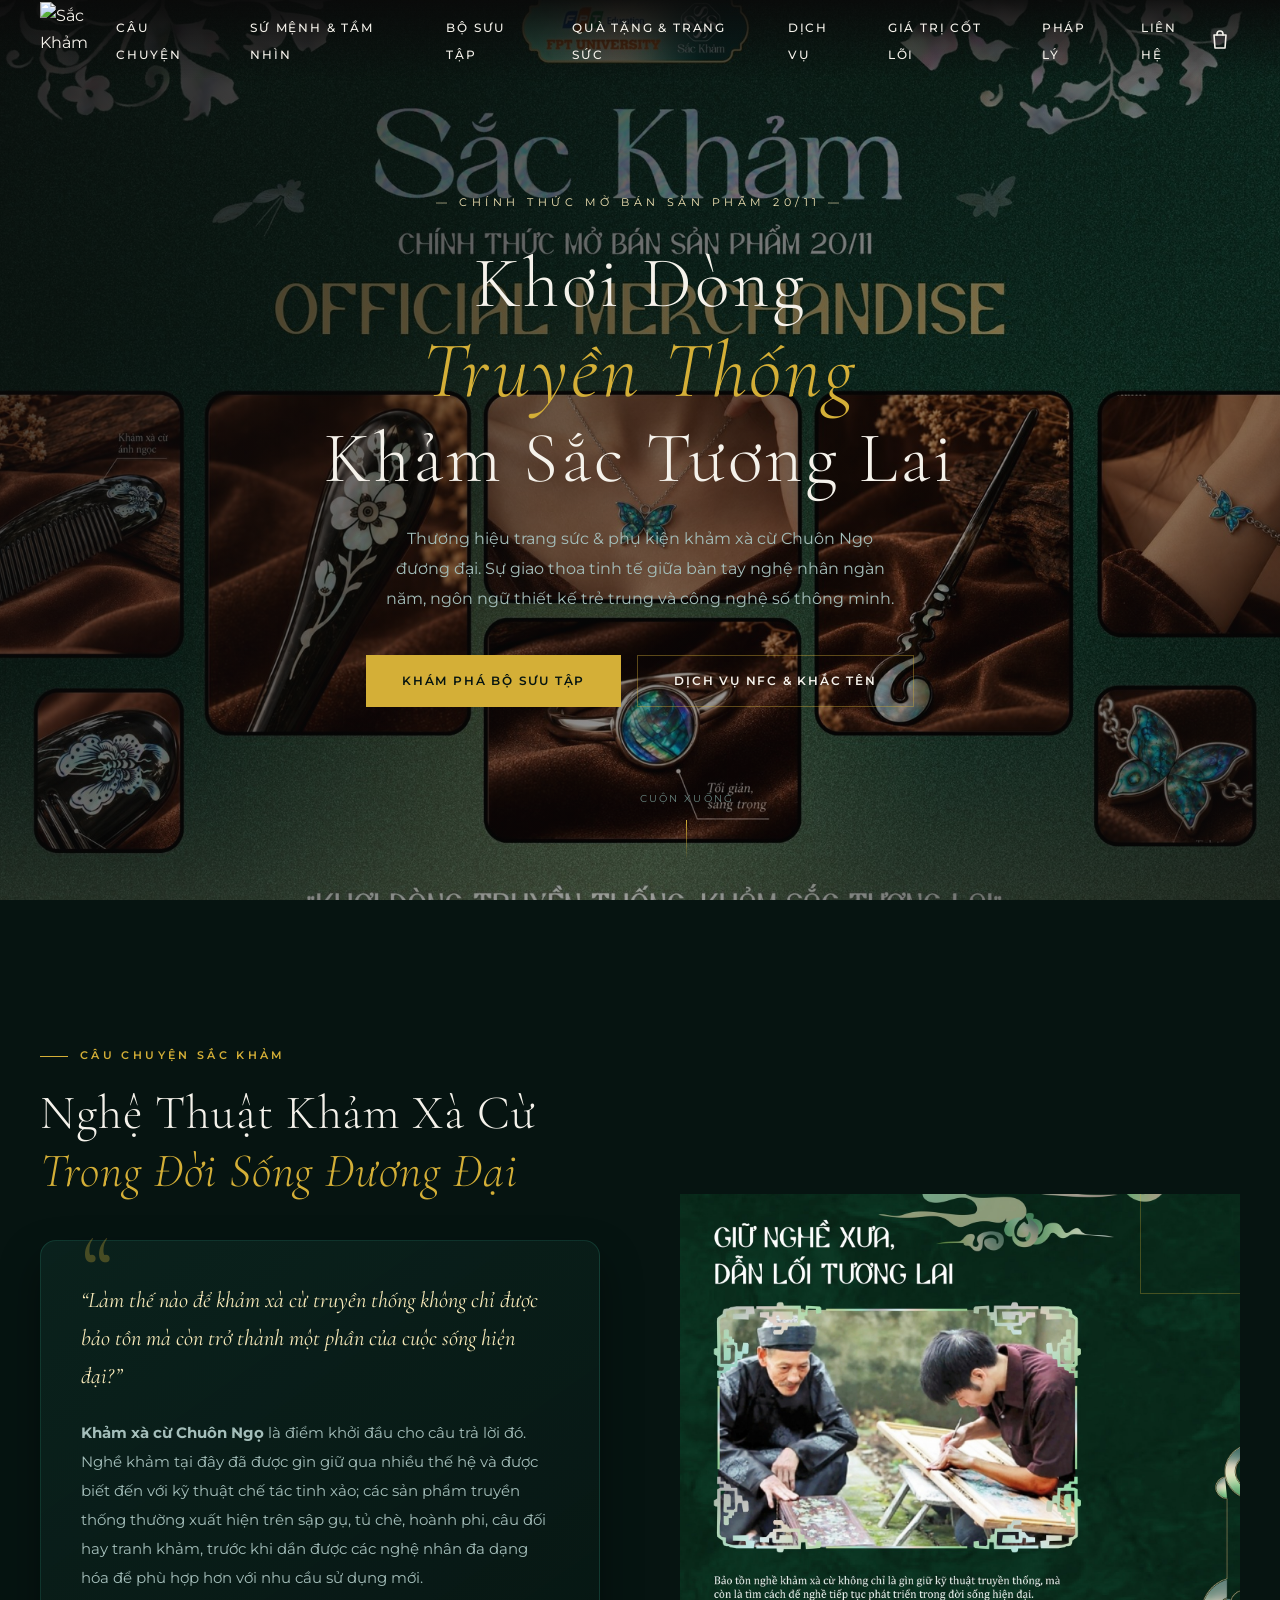
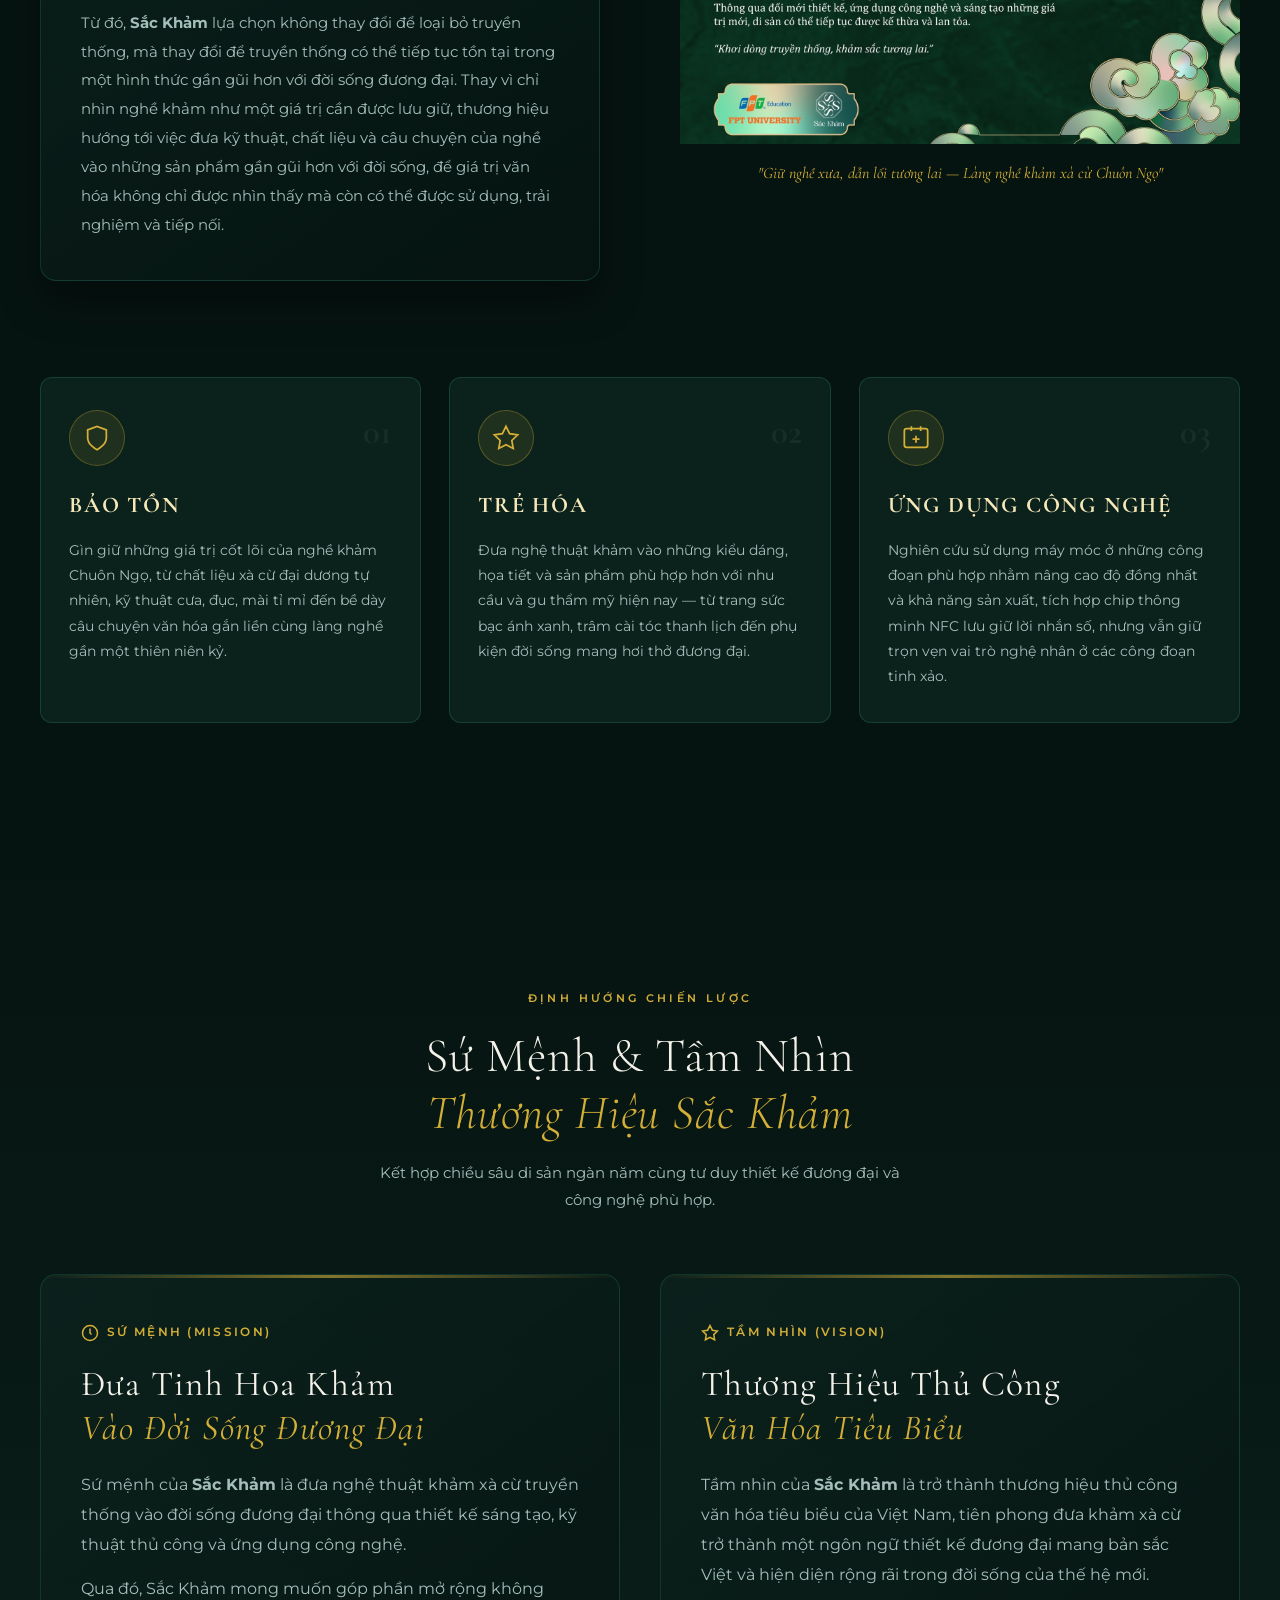
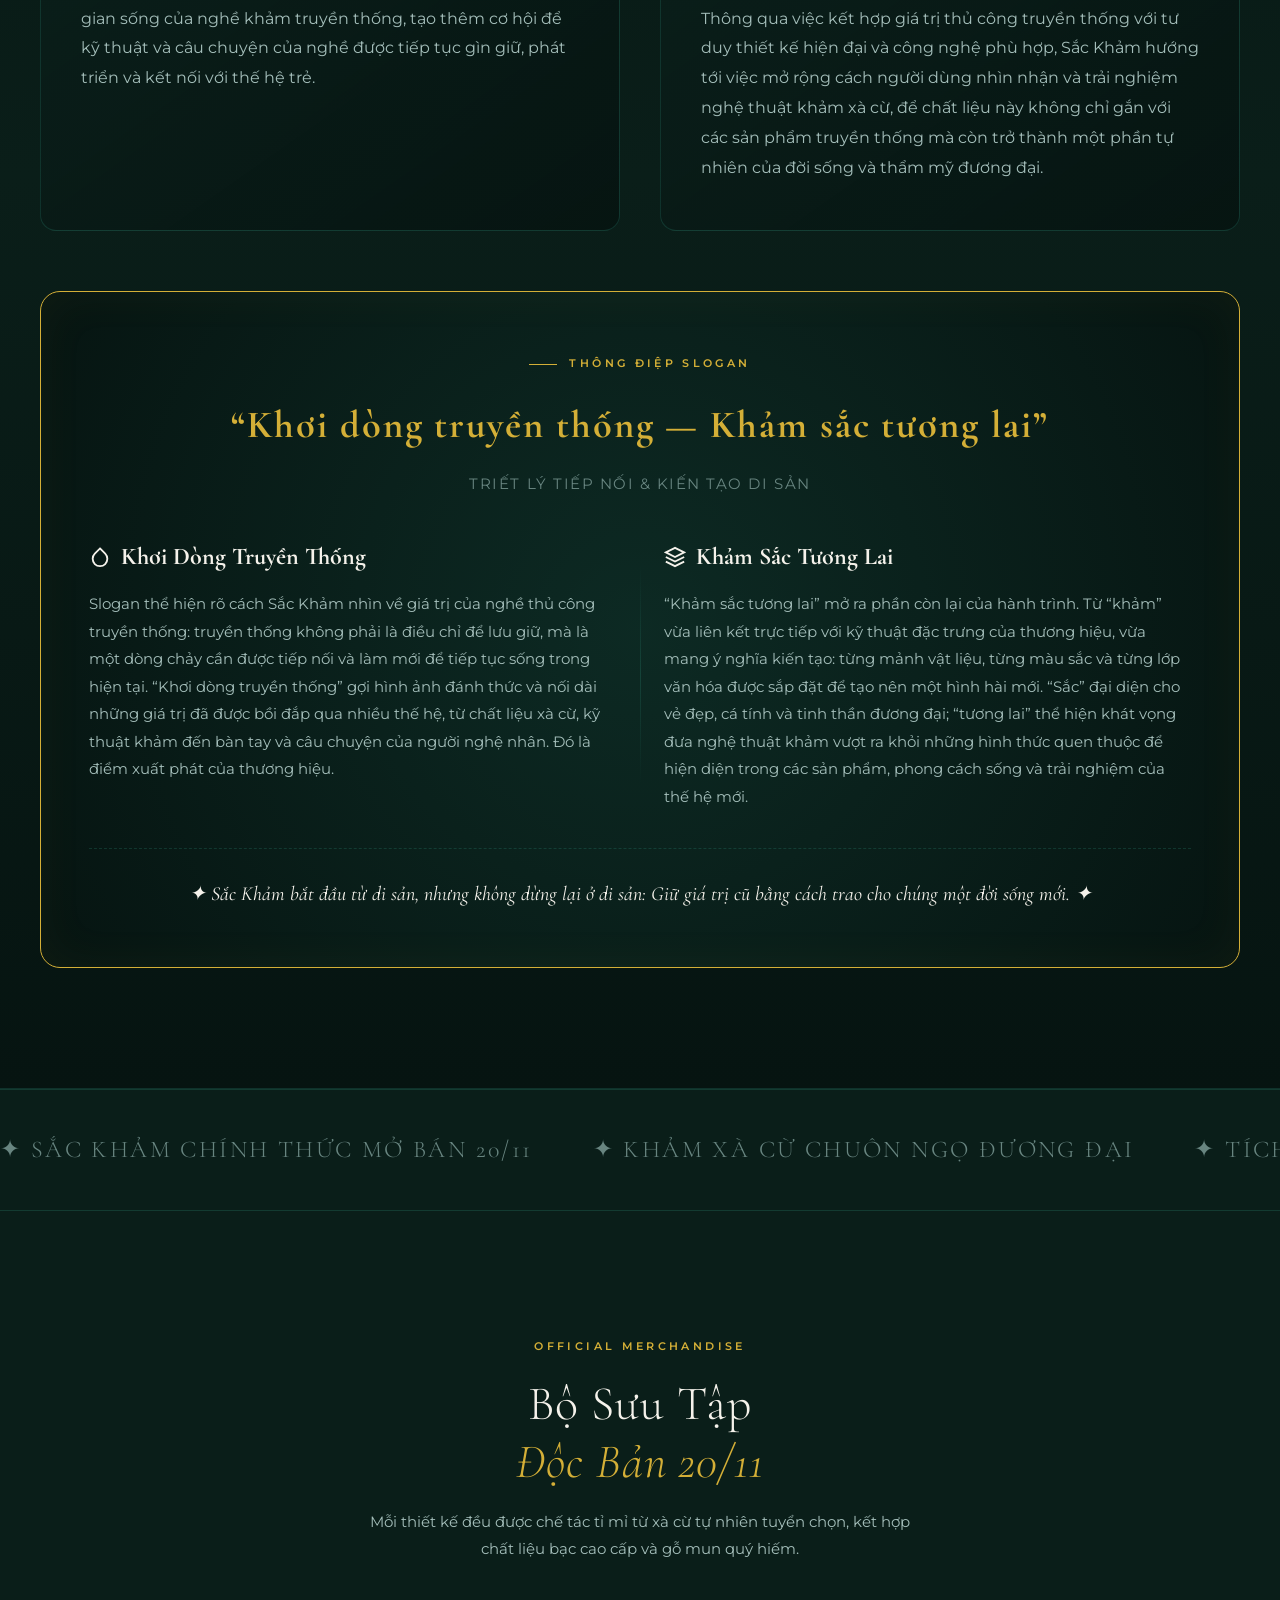
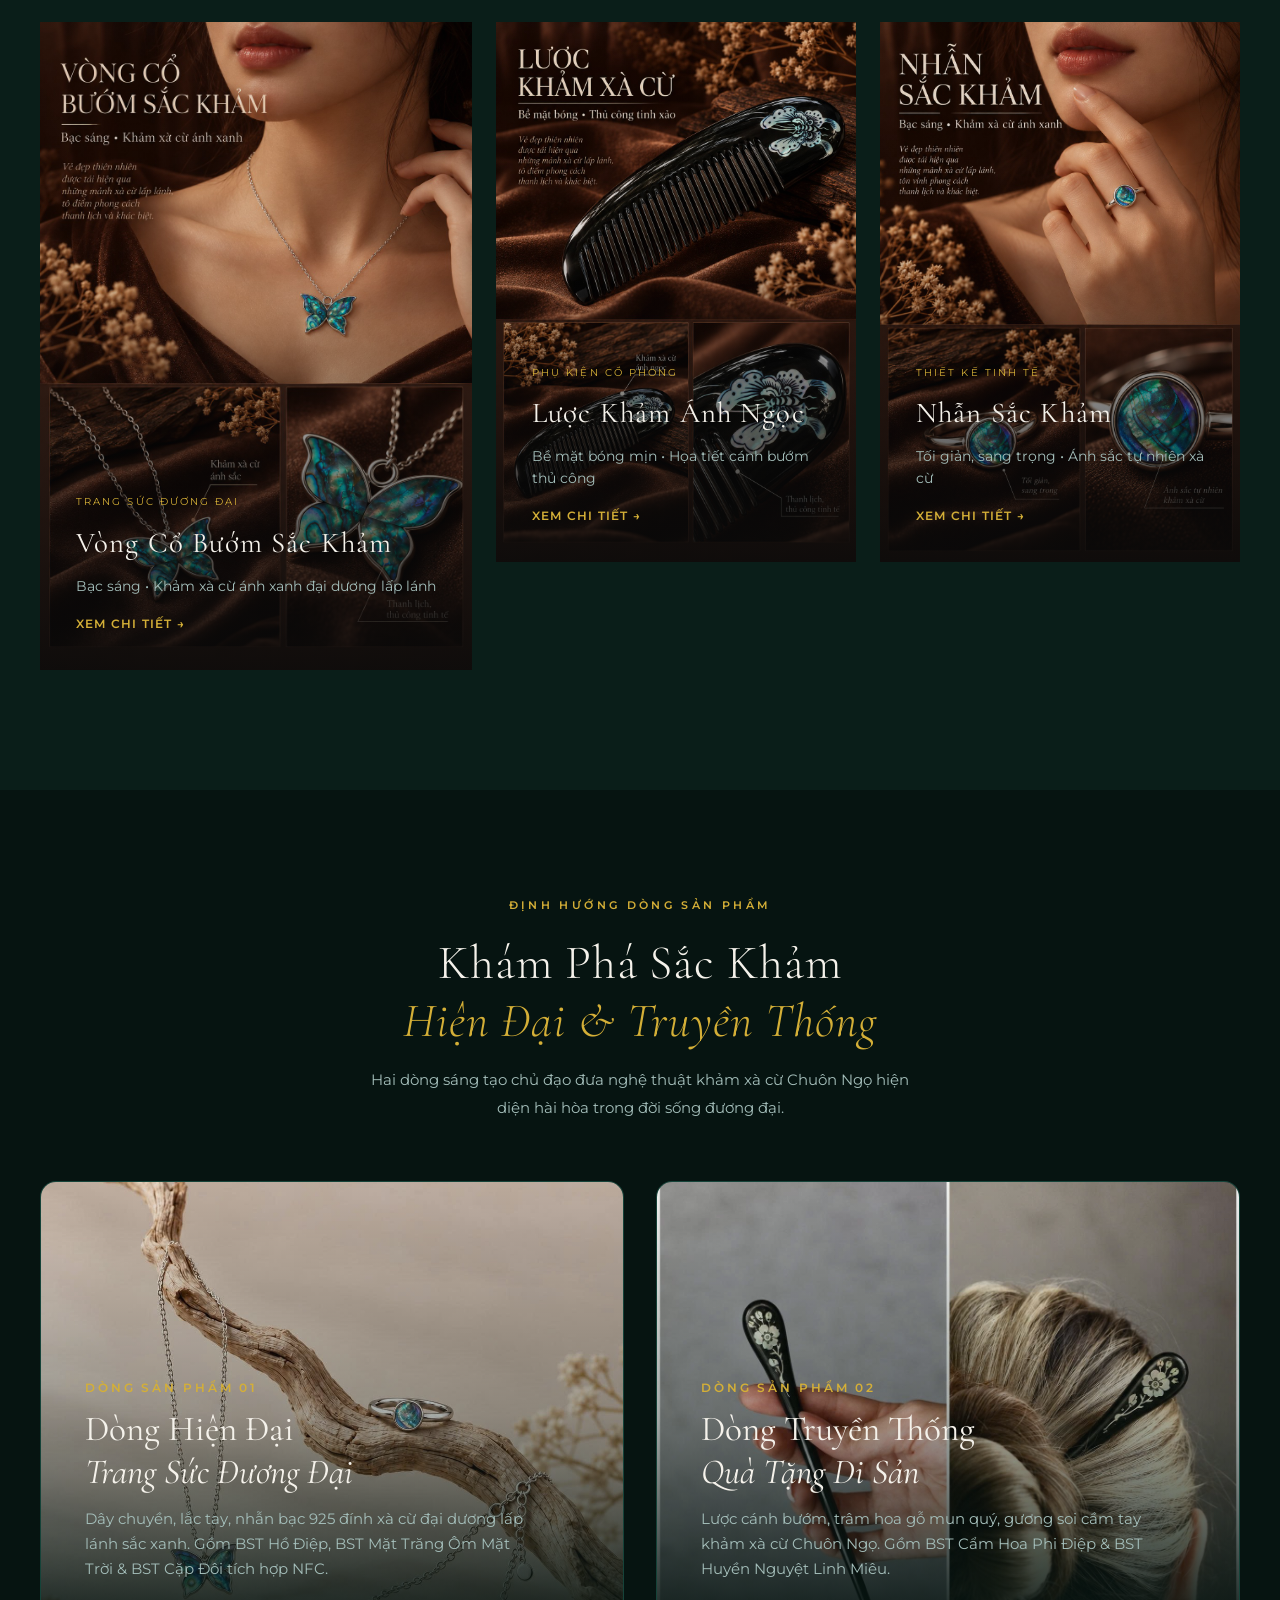
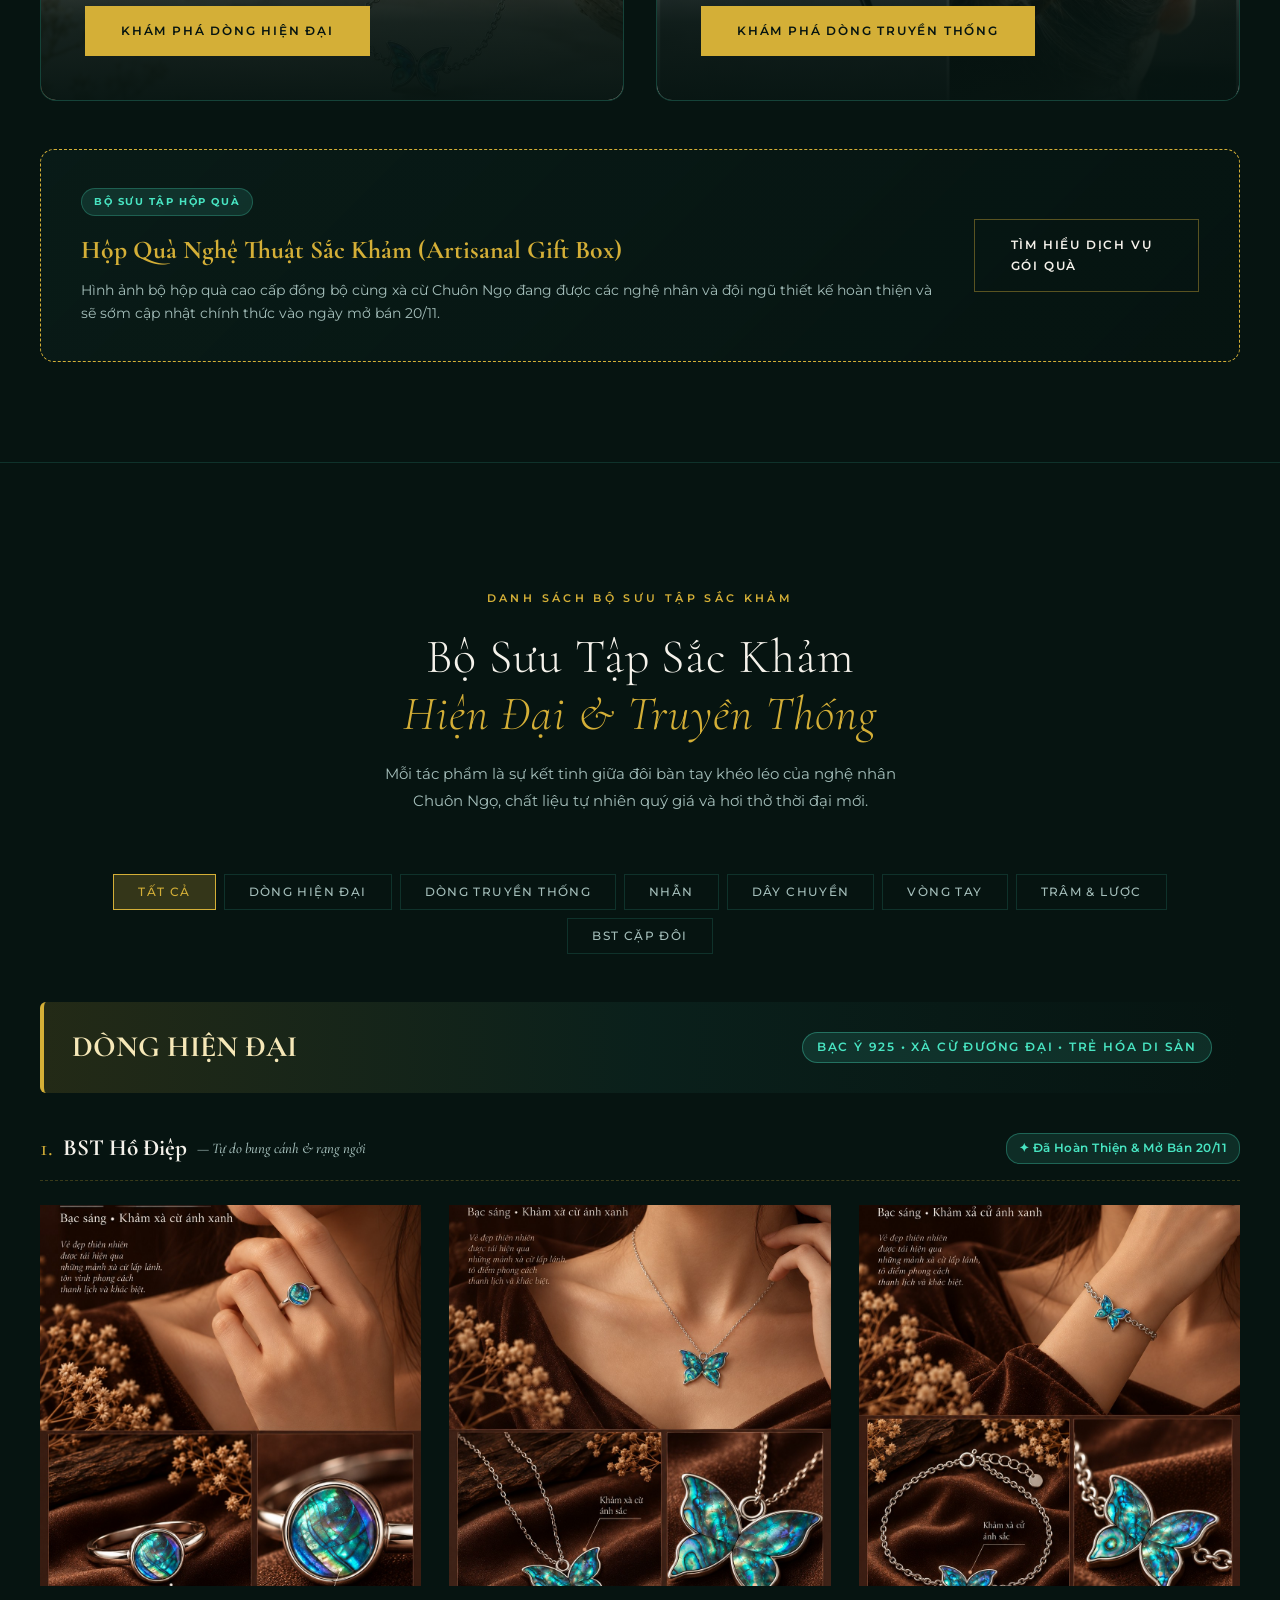
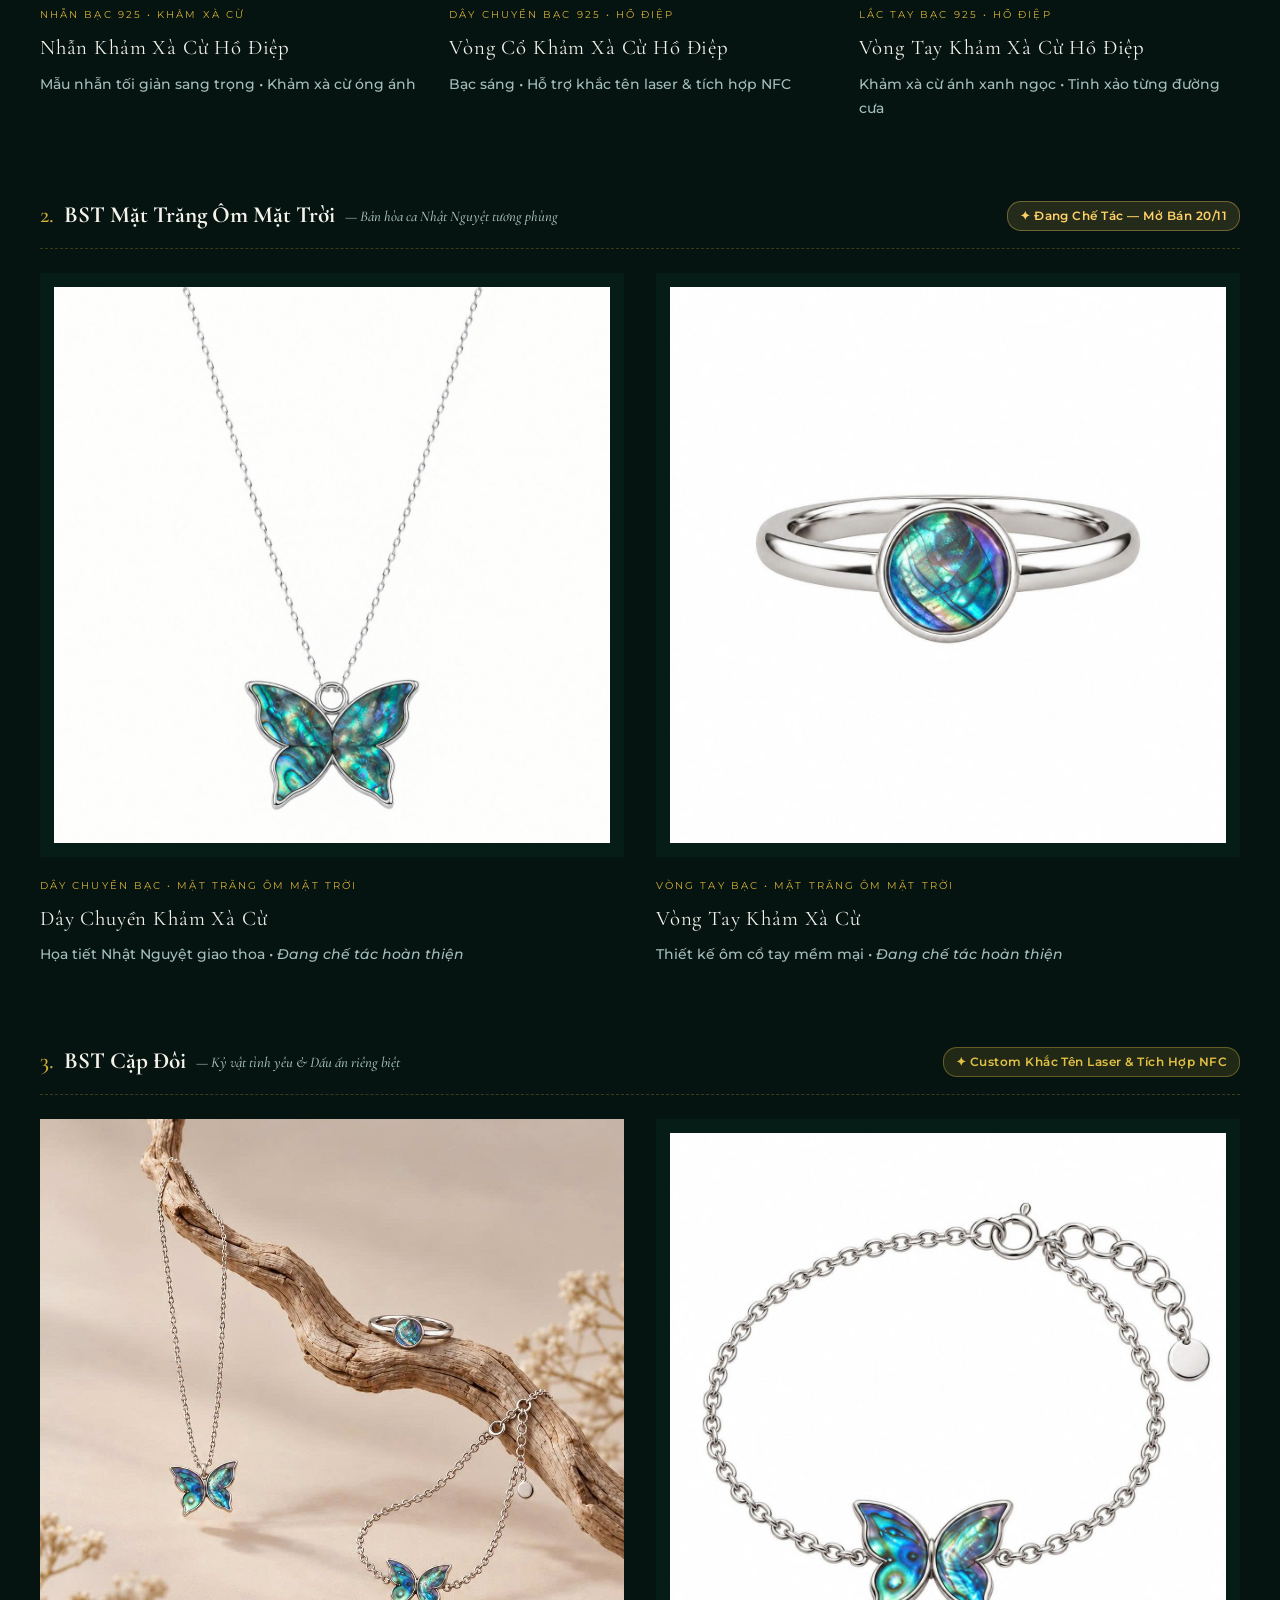
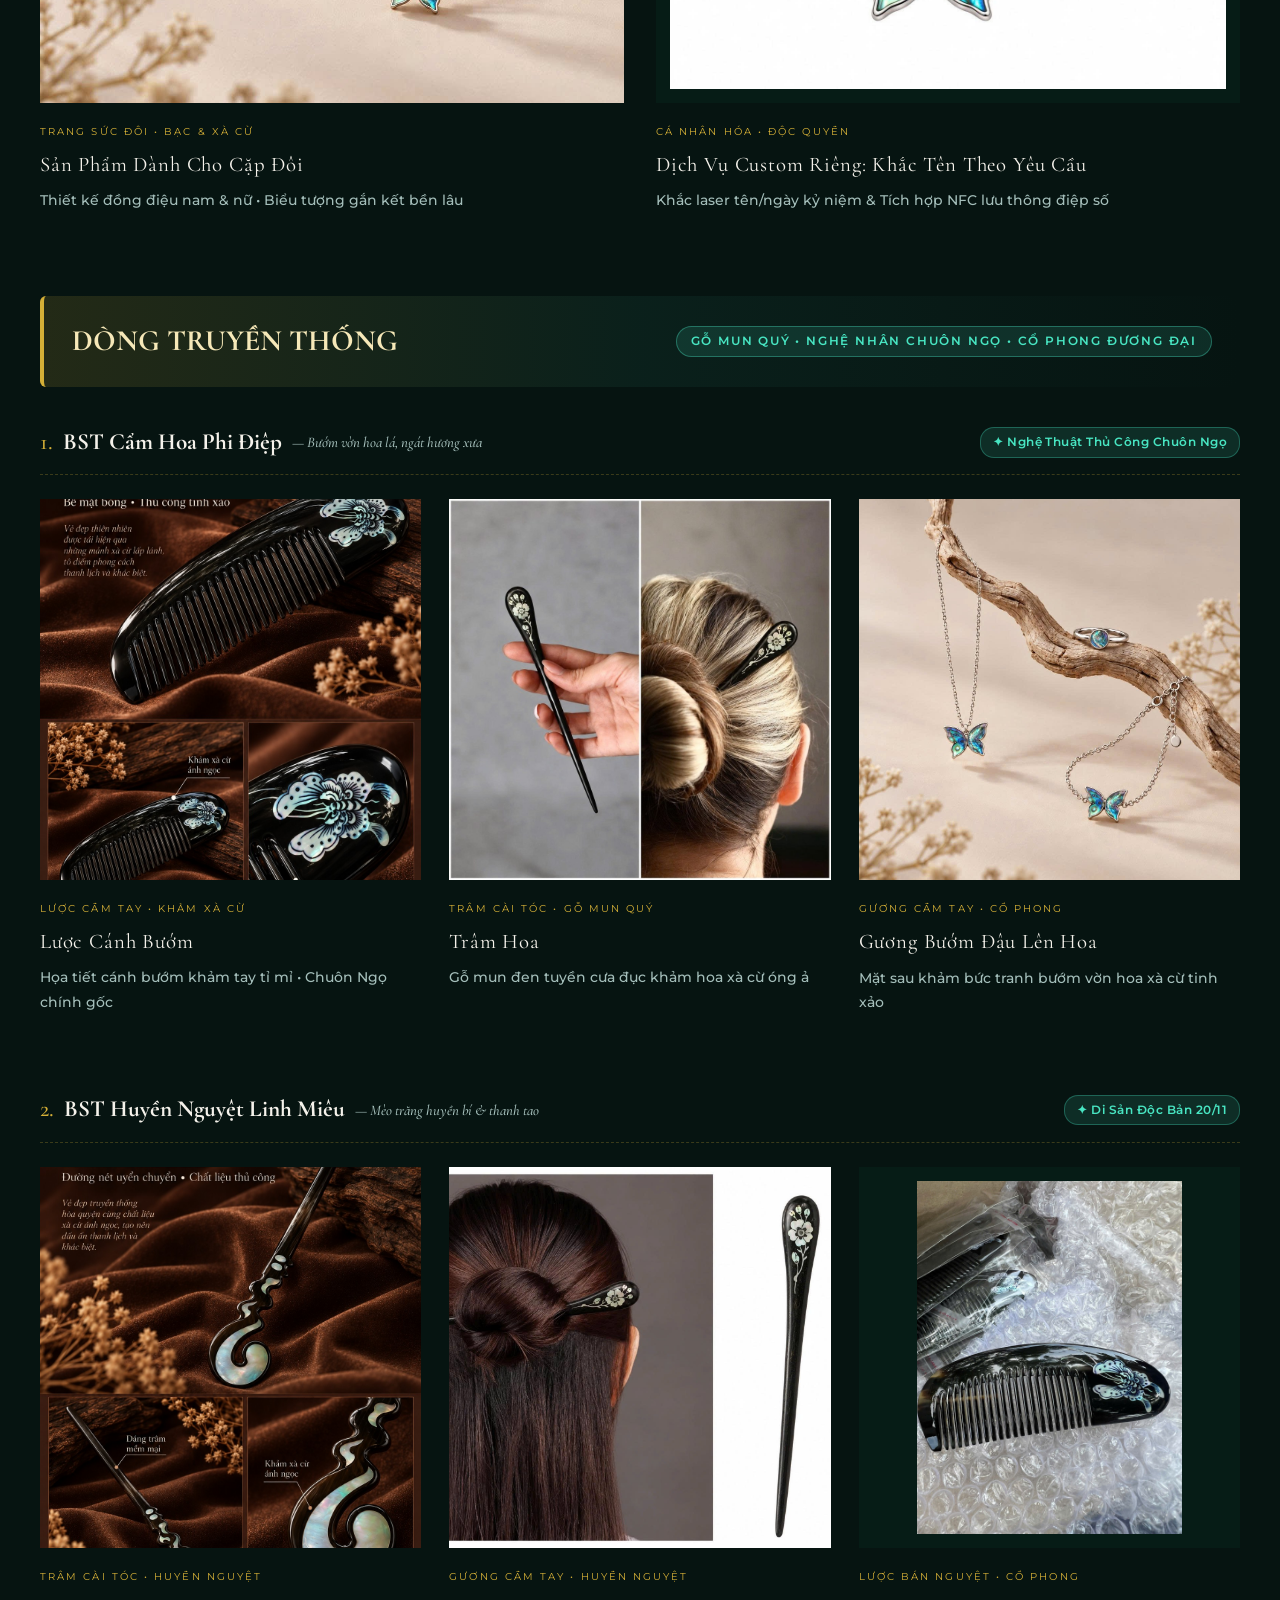
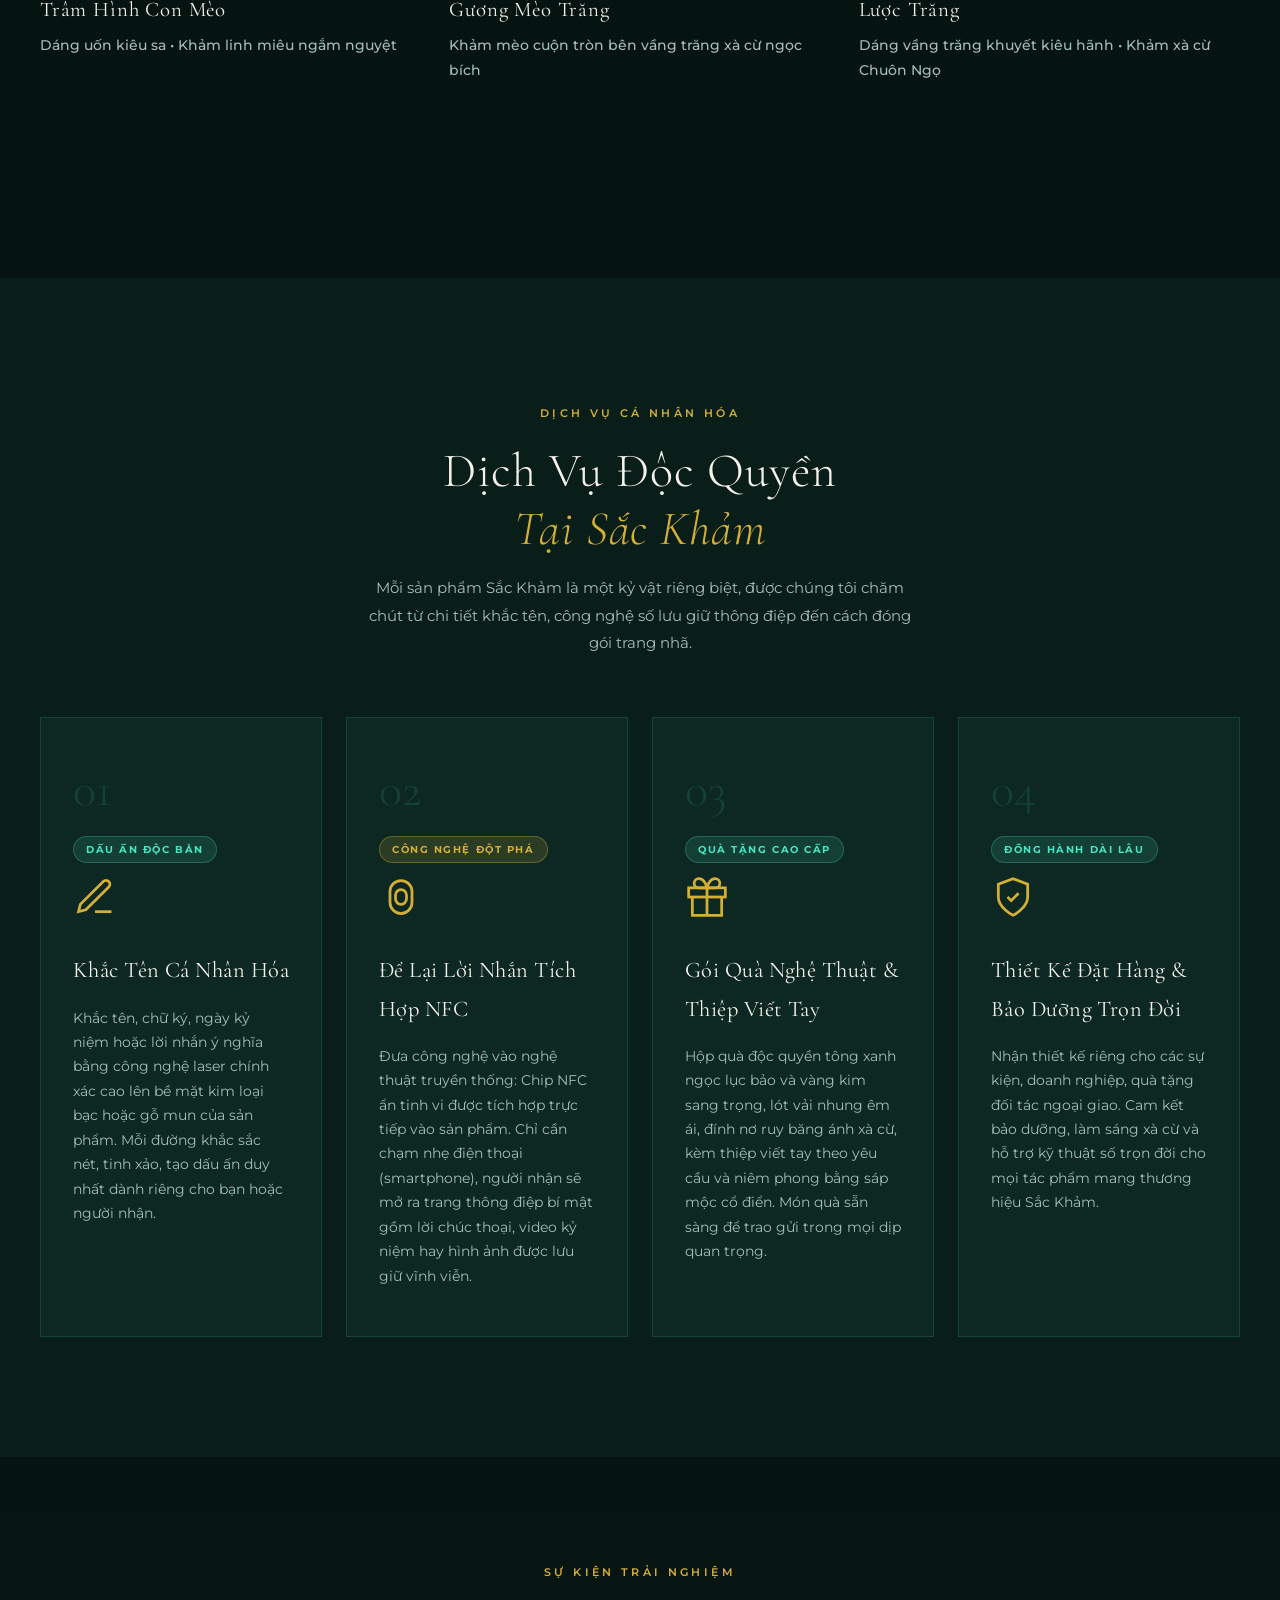
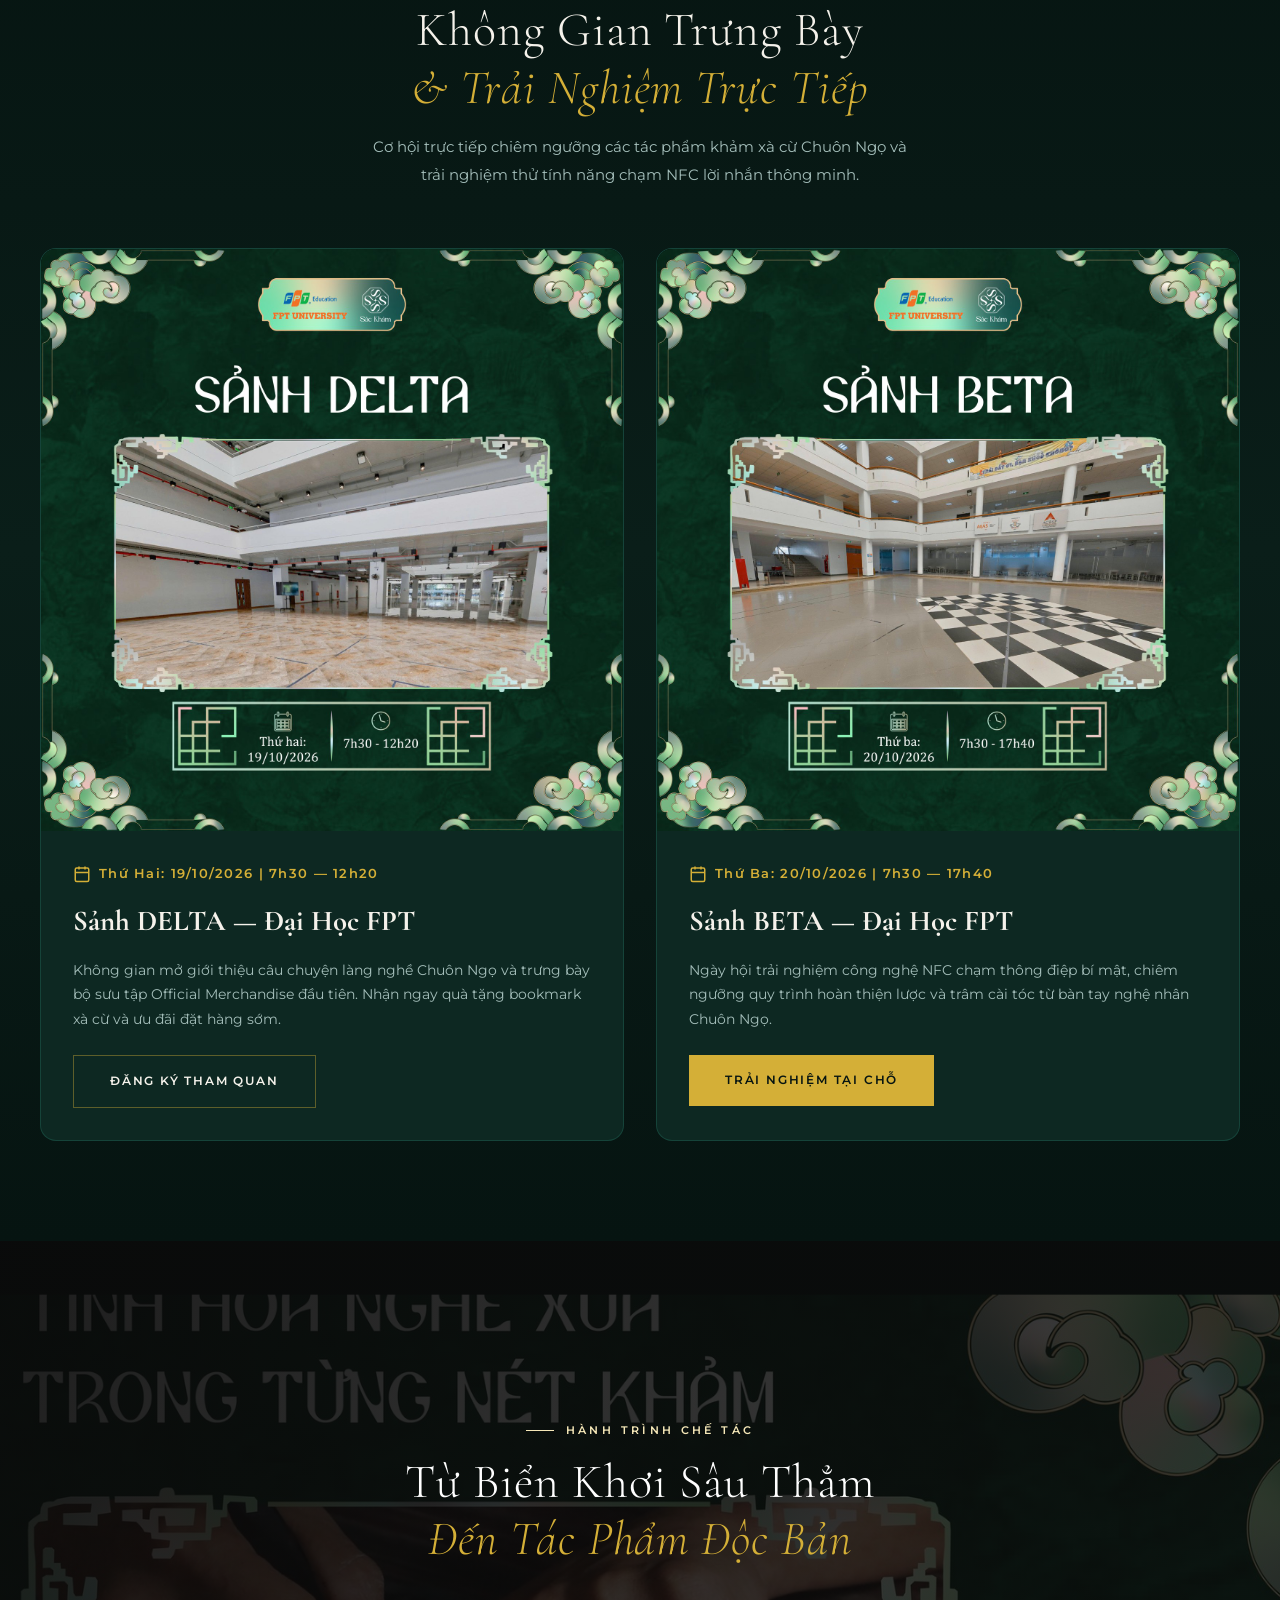
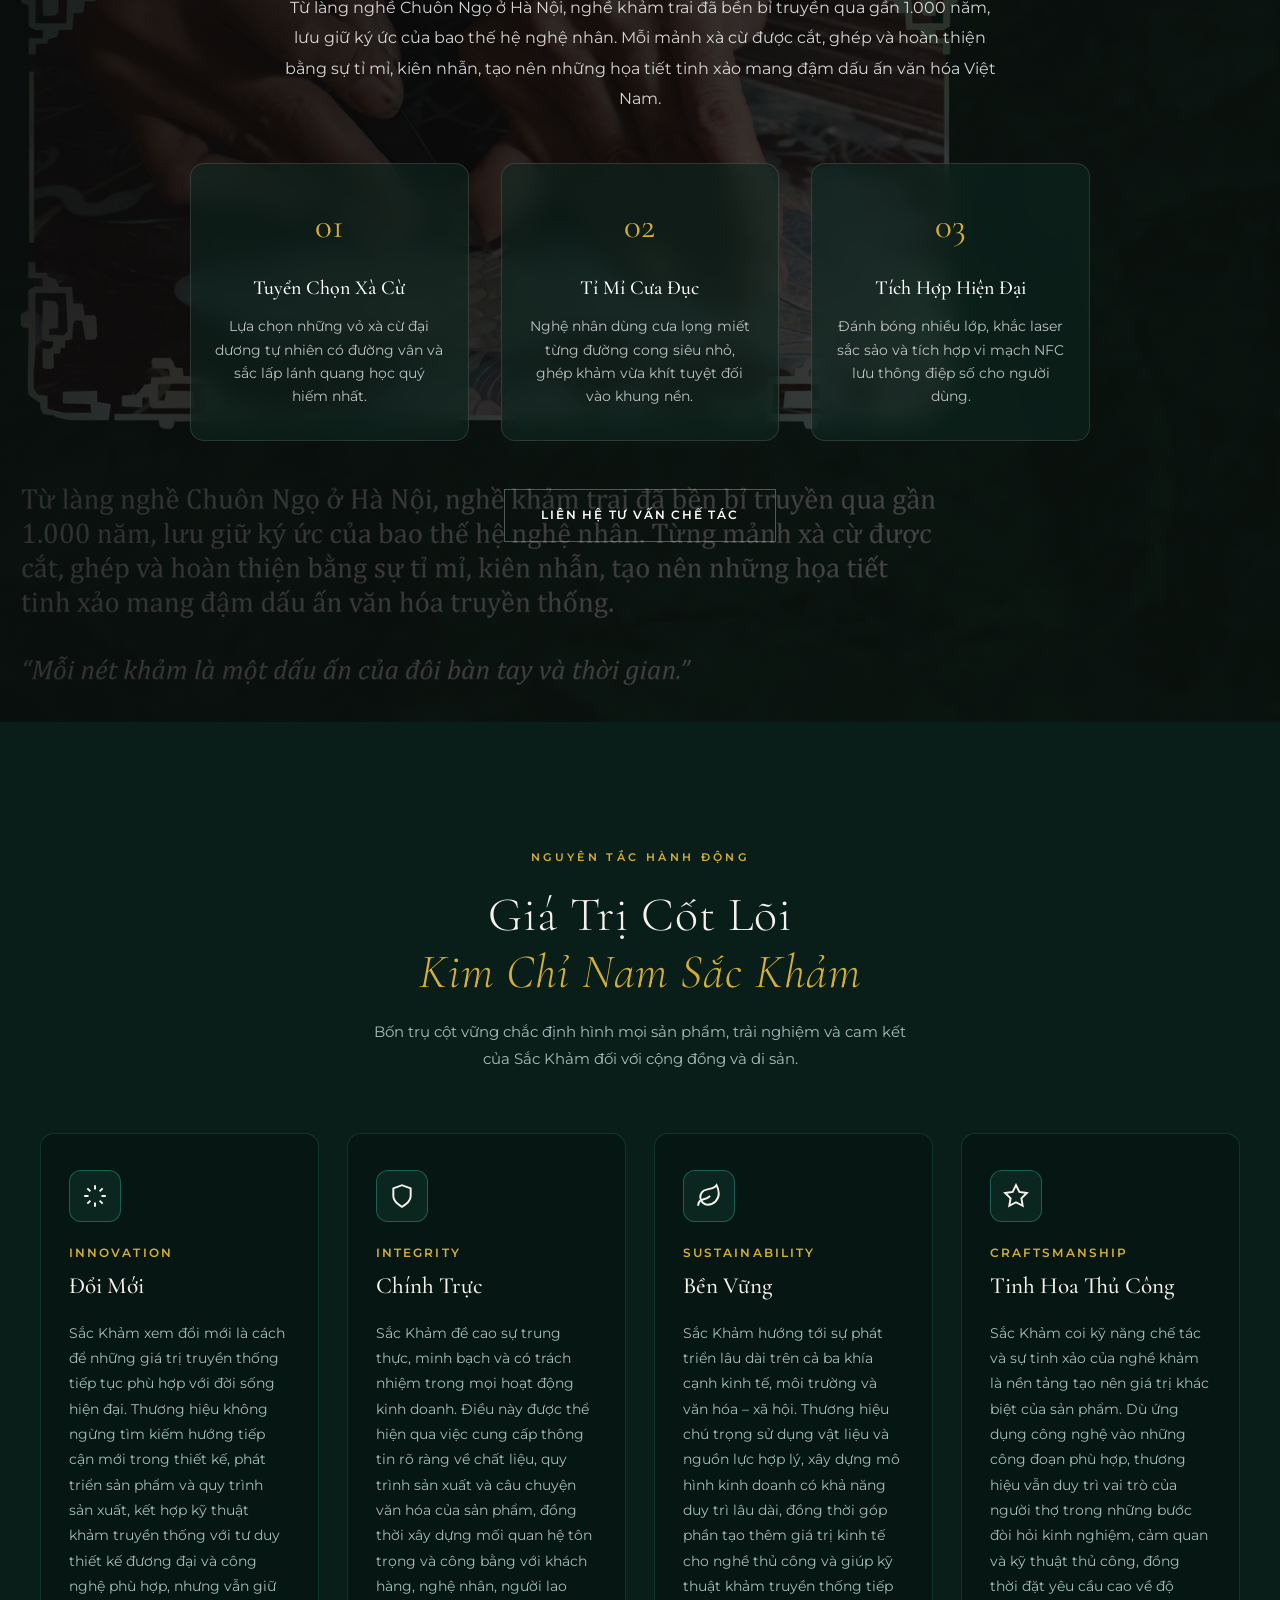
==== commit fb2f2b11: "feat: add checkout form + fix Content-Type for Google Sheets integration" ====
--- a/index.html
+++ b/index.html
@@ -25,9 +25,8 @@
     <header id="header">
         <div class="header-inner">
             <div class="logo">
-                <a href="#home">
-                    <span class="logo-text">SẮC KHẢM</span>
-                    <span class="logo-tagline">Nghệ Thuật Khảm Xà Cừ</span>
+                <a href="#home" aria-label="Sắc Khảm">
+                    <span class="logo-img-wrap"><img src="assets/images/logo.png" alt="Sắc Khảm" class="logo-img"></span>
                 </a>
             </div>
             <nav id="main-nav">
@@ -43,7 +42,10 @@
                 </ul>
             </nav>
             <div class="header-actions">
-                <a href="#contact" class="btn btn-outline" style="padding: 8px 18px; font-size: 0.7rem;">Đặt Hàng</a>
+                <button id="cart-btn" class="icon-btn cart-btn" aria-label="Giỏ hàng">
+                    <svg width="24" height="24" viewBox="0 0 24 24" fill="none" stroke="currentColor" stroke-width="1.6" stroke-linecap="round" stroke-linejoin="round"><path d="M6 7h12l-1 13H7L6 7z"/><path d="M9 7V6a3 3 0 0 1 6 0v1"/></svg>
+                    <span id="cart-count" class="cart-count">0</span>
+                </button>
                 <button id="menu-toggle" class="icon-btn hamburger" aria-label="Menu">
                     <span></span><span></span><span></span>
                 </button>
@@ -372,8 +374,8 @@
             <div class="jewelry-showcase">
                 <div class="jewelry-categories">
                     <button class="jewelry-tab active" data-category="all">Tất Cả</button>
-                    <button class="jewelry-tab" data-category="modern">I. Dòng Hiện Đại</button>
-                    <button class="jewelry-tab" data-category="heritage">II. Dòng Truyền Thống</button>
+                    <button class="jewelry-tab" data-category="modern">Dòng Hiện Đại</button>
+                    <button class="jewelry-tab" data-category="heritage">Dòng Truyền Thống</button>
                     <button class="jewelry-tab" data-category="ring">Nhẫn</button>
                     <button class="jewelry-tab" data-category="necklace">Dây Chuyền</button>
                     <button class="jewelry-tab" data-category="bracelet">Vòng Tay</button>
@@ -385,7 +387,7 @@
                 <div class="collections-stream" id="modern-stream">
                     <div class="stream-section-header" data-aos="fade-up">
                         <h3 class="stream-section-title">
-                            <span>I. DÒNG HIỆN ĐẠI</span>
+                            <span>DÒNG HIỆN ĐẠI</span>
                         </h3>
                         <span class="stream-section-tag">Bạc Ý 925 • Xà Cừ Đương Đại • Trẻ Hóa Di Sản</span>
                     </div>
@@ -539,7 +541,7 @@
                 <div class="collections-stream" id="heritage-stream" style="margin-top: 64px;">
                     <div class="stream-section-header" data-aos="fade-up">
                         <h3 class="stream-section-title">
-                            <span>II. DÒNG TRUYỀN THỐNG</span>
+                            <span>DÒNG TRUYỀN THỐNG</span>
                         </h3>
                         <span class="stream-section-tag">Gỗ Mun Quý • Nghệ Nhân Chuôn Ngọ • Cổ Phong Đương Đại</span>
                     </div>
@@ -1175,12 +1177,95 @@
                         <li>Công nghệ: Tích hợp vi chip NFC lời nhắn số</li>
                         <li>Đóng gói: Hộp quà sang trọng Sắc Khảm</li>
                     </ul>
-                    <a href="#contact" class="btn btn-primary" id="modal-order-btn" style="width: 100%; justify-content: center;">Đặt Hàng & Tùy Biến</a>
+                    <button type="button" class="btn btn-primary" id="modal-order-btn" style="width: 100%; justify-content: center;">Thêm Vào Giỏ Hàng</button>
                 </div>
             </div>
         </div>
     </div>
 
+    <!-- Cart Drawer -->
+    <div id="cart-overlay" class="cart-overlay"></div>
+    <aside id="cart-drawer" class="cart-drawer" aria-label="Giỏ hàng">
+        <!-- STEP 1: Cart list -->
+        <div id="cart-step-1">
+            <div class="cart-header">
+                <h3>Giỏ Hàng</h3>
+                <button id="cart-close" class="cart-close" aria-label="Đóng">&times;</button>
+            </div>
+            <ul id="cart-items" class="cart-items"></ul>
+            <p id="cart-empty" class="cart-empty">Giỏ hàng của bạn đang trống.</p>
+            <div id="cart-footer" class="cart-footer" style="display:none;">
+                <button id="cart-checkout-btn" class="btn btn-primary btn-full">
+                    <span>Đặt Hàng Ngay</span>
+                    <svg width="18" height="18" viewBox="0 0 24 24" fill="none" stroke="currentColor" stroke-width="2"><path d="M5 12h14M12 5l7 7-7 7"/></svg>
+                </button>
+            </div>
+        </div>
+
+        <!-- STEP 2: Checkout form -->
+        <div id="cart-step-2" style="display:none;">
+            <div class="cart-header">
+                <button id="cart-back-btn" class="cart-back-btn" aria-label="Quay lại">
+                    <svg width="18" height="18" viewBox="0 0 24 24" fill="none" stroke="currentColor" stroke-width="2"><path d="M19 12H5M12 19l-7-7 7-7"/></svg>
+                    Quay lại
+                </button>
+                <h3>Thông Tin Đặt Hàng</h3>
+                <button id="cart-close-2" class="cart-close" aria-label="Đóng">&times;</button>
+            </div>
+            <div class="checkout-order-summary" id="checkout-summary"></div>
+            <form id="checkout-form" class="checkout-form">
+                <div class="checkout-section-label">Thông tin người nhận</div>
+                <div class="form-group">
+                    <input type="text" id="co-name" name="name" required placeholder=" " autocomplete="name"/>
+                    <label for="co-name">Họ và Tên *</label>
+                </div>
+                <div class="form-group">
+                    <input type="tel" id="co-phone" name="phone" required placeholder=" " autocomplete="tel" pattern="[0-9]{9,11}"/>
+                    <label for="co-phone">Số Điện Thoại *</label>
+                </div>
+                <div class="form-group">
+                    <input type="email" id="co-email" name="email" placeholder=" " autocomplete="email"/>
+                    <label for="co-email">Email (để nhận xác nhận)</label>
+                </div>
+                <div class="form-group">
+                    <input type="text" id="co-address" name="address" required placeholder=" " autocomplete="street-address"/>
+                    <label for="co-address">Địa chỉ nhận hàng *</label>
+                </div>
+                <div class="checkout-section-label" style="margin-top:16px;">Yêu cầu thêm (tuỳ chọn)</div>
+                <div class="form-group">
+                    <input type="text" id="co-engrave" name="engrave" placeholder=" "/>
+                    <label for="co-engrave">Nội dung khắc tên / lời nhắn NFC</label>
+                </div>
+                <div class="form-group">
+                    <textarea id="co-note" name="note" rows="3" placeholder=" "></textarea>
+                    <label for="co-note">Ghi chú đơn hàng</label>
+                </div>
+                <button type="submit" class="btn btn-primary btn-full" id="checkout-submit-btn">
+                    <span>Xác Nhận Đặt Hàng</span>
+                    <svg width="18" height="18" viewBox="0 0 24 24" fill="none" stroke="currentColor" stroke-width="2"><path d="M22 2L11 13"/><path d="M22 2l-7 20-4-9-9-4 20-7z"/></svg>
+                </button>
+                <p class="checkout-note">✦ Sắc Khảm sẽ liên hệ xác nhận đơn qua Zalo/điện thoại trong vòng 30 phút.</p>
+            </form>
+        </div>
+
+        <!-- STEP 3: Success -->
+        <div id="cart-step-3" style="display:none;">
+            <div class="cart-header">
+                <h3>Đặt Hàng Thành Công</h3>
+                <button id="cart-close-3" class="cart-close" aria-label="Đóng">&times;</button>
+            </div>
+            <div class="checkout-success">
+                <div class="success-icon">✦</div>
+                <h4>Cảm ơn bạn đã đặt hàng!</h4>
+                <p id="success-name-msg">Sắc Khảm đã nhận được đơn hàng và sẽ liên hệ xác nhận trong vòng 30 phút.</p>
+                <div class="success-contact">
+                    <strong>Zalo / Hotline:</strong> 0941596276<br>
+                    <strong>Email:</strong> sackham.vn@gmail.com
+                </div>
+                <button id="success-close-btn" class="btn btn-primary btn-full" style="margin-top:20px;">Tiếp Tục Mua Sắm</button>
+            </div>
+        </div>
+    </aside>
     <!-- Back to Top -->
     <button id="back-to-top" aria-label="Lên đầu trang">
         <svg width="20" height="20" viewBox="0 0 24 24" fill="none" stroke="currentColor" stroke-width="2"><path d="M18 15l-6-6-6 6"/></svg>
--- a/style.css
+++ b/style.css
@@ -2888,3 +2888,75 @@
     }
 }
 
+
+/* ===== Logo image ===== */
+.logo a { flex-direction: row; align-items: center; }
+.logo-img-wrap { display: block; width: 76px; height: 76px; overflow: hidden; transition: all 0.4s ease; }
+.logo-img { width: 100%; height: 100%; object-fit: contain; display: block; }
+#header.scrolled .logo-img-wrap { width: 60px; height: 60px; }
+
+/* ===== Cart ===== */
+.cart-btn { position: relative; }
+.cart-count { position: absolute; top: 2px; right: 0; min-width: 18px; height: 18px; padding: 0 4px; border-radius: 9px; background: var(--color-gold); color: #0a0a0a; font-size: 0.65rem; font-weight: 700; display: none; align-items: center; justify-content: center; }
+.cart-count.visible { display: flex; }
+.cart-overlay { position: fixed; inset: 0; background: rgba(0,0,0,0.6); opacity: 0; visibility: hidden; transition: all 0.3s ease; z-index: 20000; }
+.cart-overlay.active { opacity: 1; visibility: visible; }
+.cart-drawer { position: fixed; top: 0; right: 0; height: 100%; width: min(400px, 100%); background: #111; border-left: 1px solid var(--color-border); transform: translateX(100%); transition: transform 0.4s var(--ease-out); z-index: 20001; display: flex; flex-direction: column; }
+.cart-drawer.active { transform: translateX(0); }
+.cart-header { display: flex; justify-content: space-between; align-items: center; padding: 24px; border-bottom: 1px solid var(--color-border); }
+.cart-header h3 { font-family: var(--font-display); color: var(--color-gold); letter-spacing: 0.15em; text-transform: uppercase; font-size: 1.2rem; }
+.cart-close { background: none; border: none; color: var(--color-text); font-size: 1.8rem; cursor: pointer; }
+.cart-close:hover { color: var(--color-gold); }
+.cart-items { list-style: none; margin: 0; padding: 12px 24px; overflow-y: auto; flex: 1; min-height: 0; }
+.cart-empty { text-align: center; color: var(--color-text-muted); padding: 40px 24px; }
+.cart-item { display: flex; gap: 14px; align-items: center; padding: 14px 0; border-bottom: 1px solid var(--color-border); }
+.cart-item img { width: 64px; height: 64px; object-fit: cover; border-radius: 6px; }
+.cart-item-info { flex: 1; display: flex; flex-direction: column; gap: 8px; }
+.cart-item-title { font-size: 0.85rem; color: var(--color-text); }
+.cart-qty { display: flex; align-items: center; gap: 10px; }
+.cart-qty button { width: 26px; height: 26px; border-radius: 50%; border: 1px solid var(--color-gold); background: none; color: var(--color-gold); cursor: pointer; }
+.cart-qty button:hover { background: var(--color-gold); color: #0a0a0a; }
+.cart-remove { background: none; border: none; color: var(--color-text-muted); font-size: 1.4rem; cursor: pointer; }
+.cart-remove:hover { color: var(--color-gold); }
+
+
+/* ===== Checkout / Cart Steps ===== */
+#cart-step-1 { display: flex; flex-direction: column; height: 100%; overflow: hidden; }
+#cart-step-2, #cart-step-3 { flex-direction: column; height: 100%; overflow: hidden; }
+.cart-footer { padding: 16px 24px; border-top: 1px solid var(--color-border); }
+.cart-back-btn { display: flex; align-items: center; gap: 6px; background: none; border: none; color: var(--color-text-muted); font-size: 0.82rem; cursor: pointer; letter-spacing: 0.08em; padding: 0; transition: color 0.2s; }
+.cart-back-btn:hover { color: var(--color-gold); }
+.cart-back-btn svg { flex-shrink: 0; }
+
+/* Checkout form wrapper */
+.checkout-form { padding: 20px 24px; overflow-y: auto; flex: 1; display: flex; flex-direction: column; gap: 0; }
+.checkout-section-label { font-size: 0.72rem; letter-spacing: 0.18em; text-transform: uppercase; color: var(--color-gold); margin-bottom: 14px; padding-bottom: 6px; border-bottom: 1px solid var(--color-border); }
+.checkout-form .form-group { position: relative; margin-bottom: 18px; }
+.checkout-form .form-group input,
+.checkout-form .form-group textarea { width: 100%; background: rgba(255,255,255,0.04); border: 1px solid var(--color-border); border-radius: 6px; padding: 14px 14px 6px; color: var(--color-text); font-family: var(--font-body); font-size: 0.88rem; outline: none; transition: border-color 0.2s; resize: none; }
+.checkout-form .form-group input:focus,
+.checkout-form .form-group textarea:focus { border-color: var(--color-gold); }
+.checkout-form .form-group label { position: absolute; left: 14px; top: 10px; font-size: 0.75rem; color: var(--color-text-muted); pointer-events: none; transition: all 0.2s; }
+.checkout-form .form-group input:not(:placeholder-shown) ~ label,
+.checkout-form .form-group input:focus ~ label,
+.checkout-form .form-group textarea:not(:placeholder-shown) ~ label,
+.checkout-form .form-group textarea:focus ~ label { top: 4px; font-size: 0.65rem; color: var(--color-gold); }
+.checkout-note { text-align: center; font-size: 0.75rem; color: var(--color-text-muted); margin-top: 12px; line-height: 1.6; }
+
+/* Order summary in checkout */
+.checkout-order-summary { padding: 14px 24px; border-bottom: 1px solid var(--color-border); background: rgba(255,255,255,0.02); max-height: 160px; overflow-y: auto; }
+.checkout-order-summary h5 { font-size: 0.72rem; letter-spacing: 0.15em; text-transform: uppercase; color: var(--color-gold); margin-bottom: 8px; }
+.checkout-summary-item { display: flex; justify-content: space-between; align-items: center; padding: 5px 0; font-size: 0.82rem; color: var(--color-text-muted); border-bottom: 1px solid rgba(255,255,255,0.05); }
+.checkout-summary-item:last-child { border-bottom: none; }
+.checkout-summary-item .item-qty { background: var(--color-gold); color: #0a0a0a; border-radius: 10px; padding: 1px 7px; font-size: 0.7rem; font-weight: 700; margin-left: 6px; }
+
+/* Success screen */
+.checkout-success { display: flex; flex-direction: column; align-items: center; justify-content: center; padding: 40px 24px; text-align: center; flex: 1; gap: 14px; }
+.success-icon { font-size: 3rem; color: var(--color-gold); animation: pulse-gold 1.5s ease infinite; }
+@keyframes pulse-gold { 0%,100% { text-shadow: 0 0 0 transparent; } 50% { text-shadow: 0 0 20px var(--color-gold); } }
+.checkout-success h4 { font-family: var(--font-display); font-size: 1.5rem; color: var(--color-text); }
+.checkout-success p { color: var(--color-text-muted); font-size: 0.88rem; line-height: 1.7; }
+.success-contact { background: rgba(212,175,55,0.07); border: 1px solid var(--color-border); border-radius: 8px; padding: 14px 20px; font-size: 0.82rem; color: var(--color-text-muted); line-height: 1.9; }
+
+/* Loading state */
+#checkout-submit-btn.loading { opacity: 0.7; pointer-events: none; }
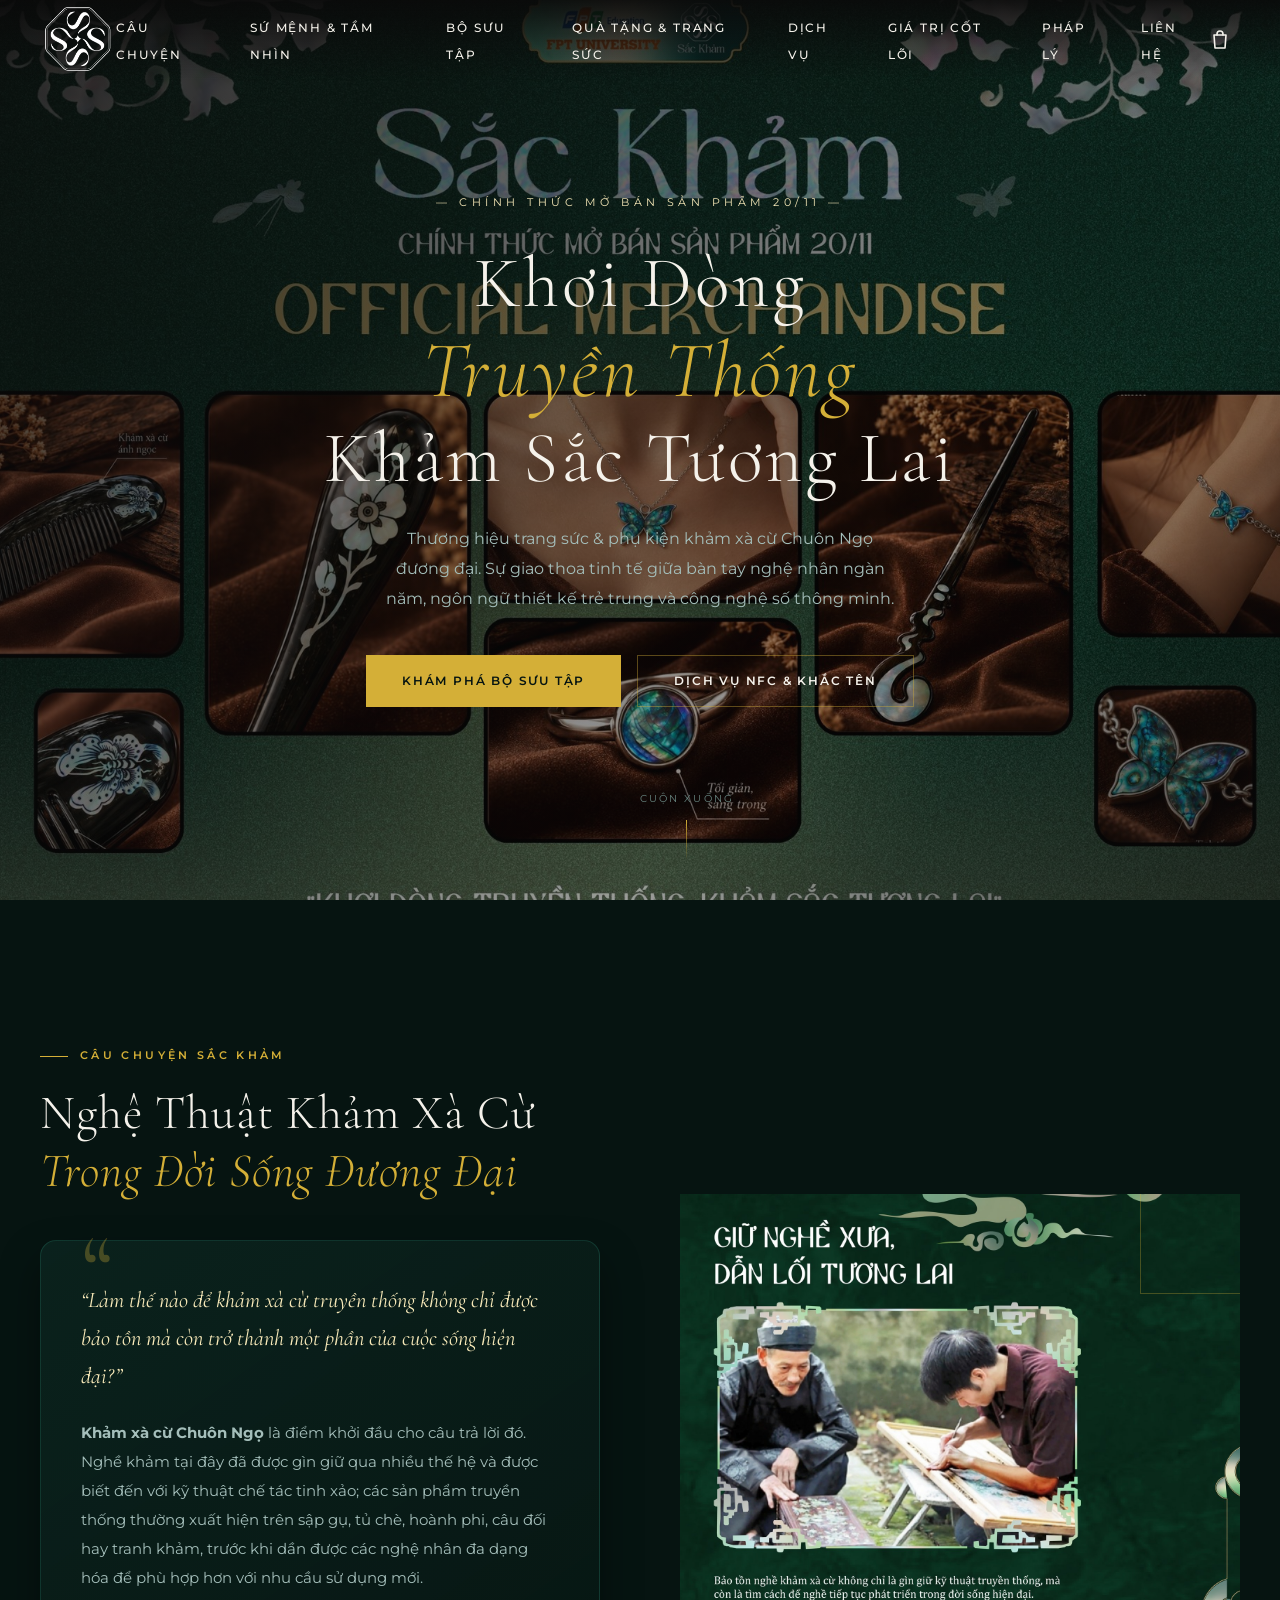
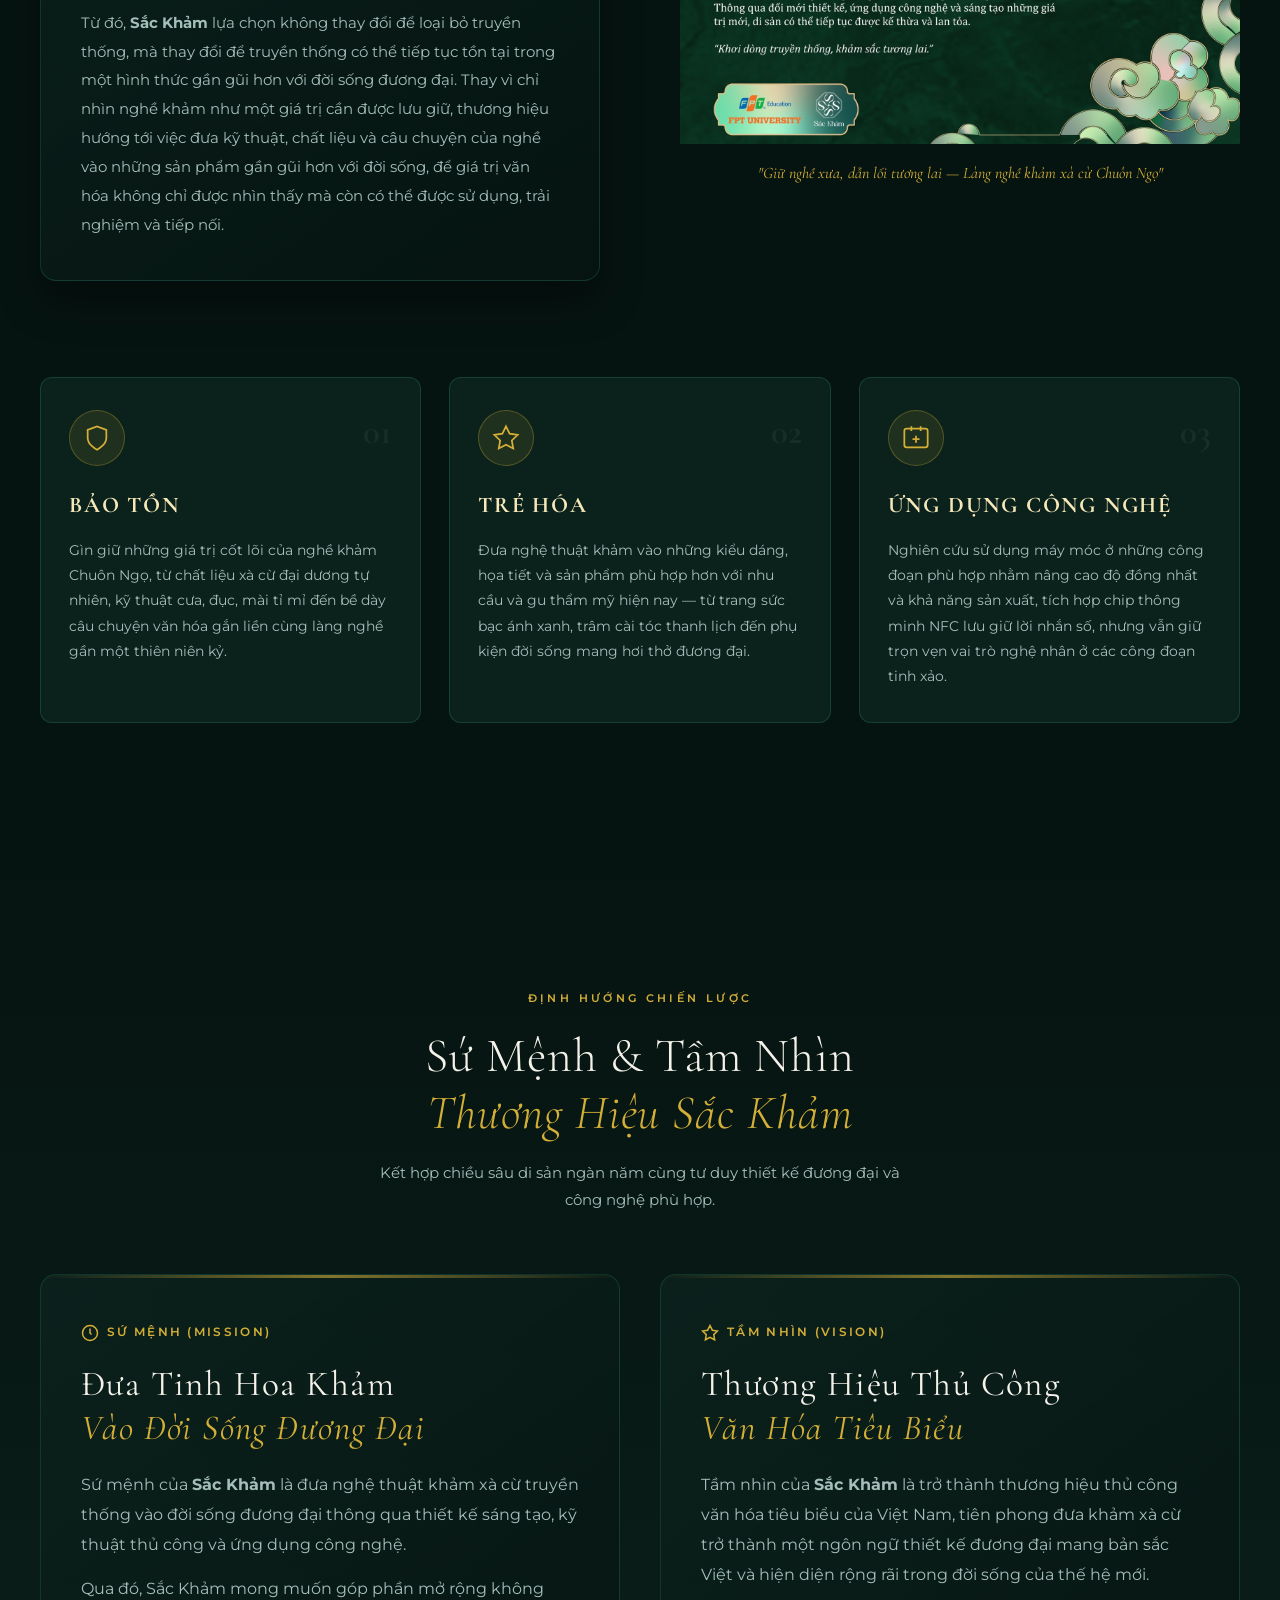
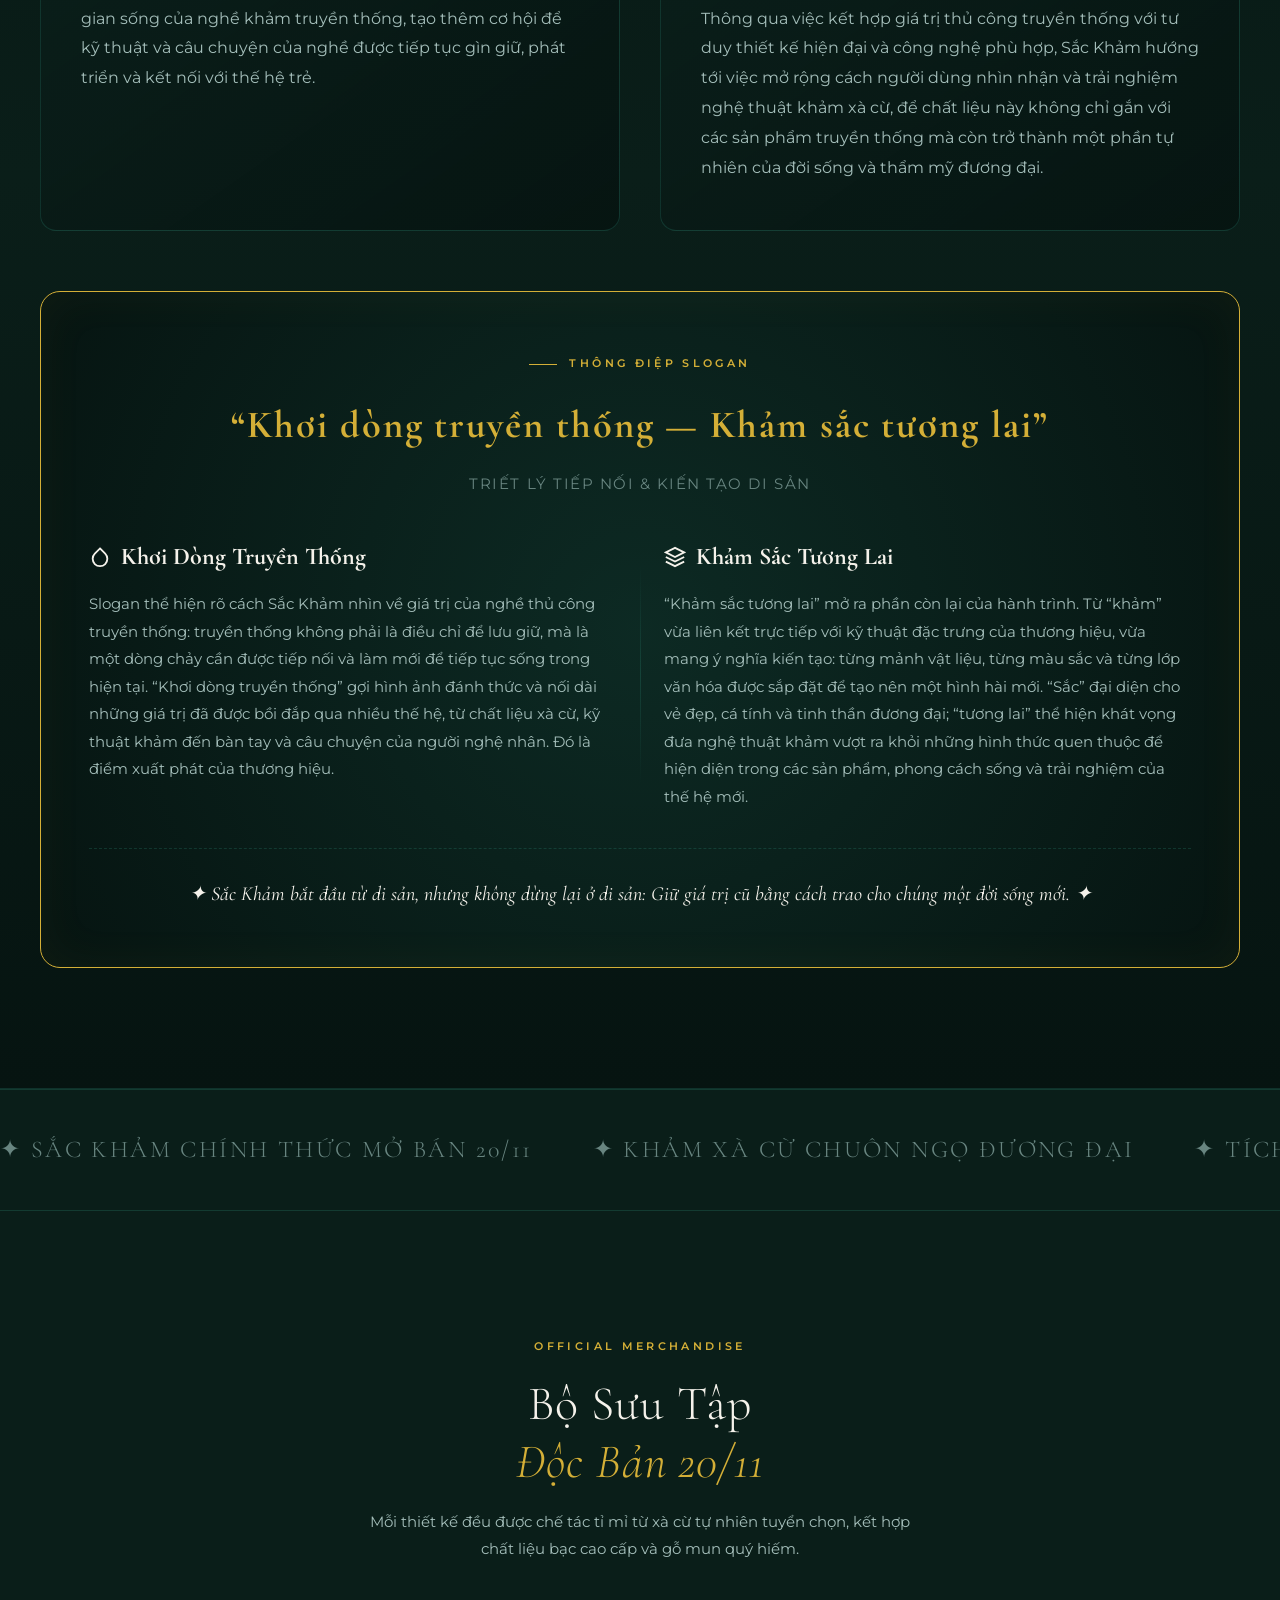
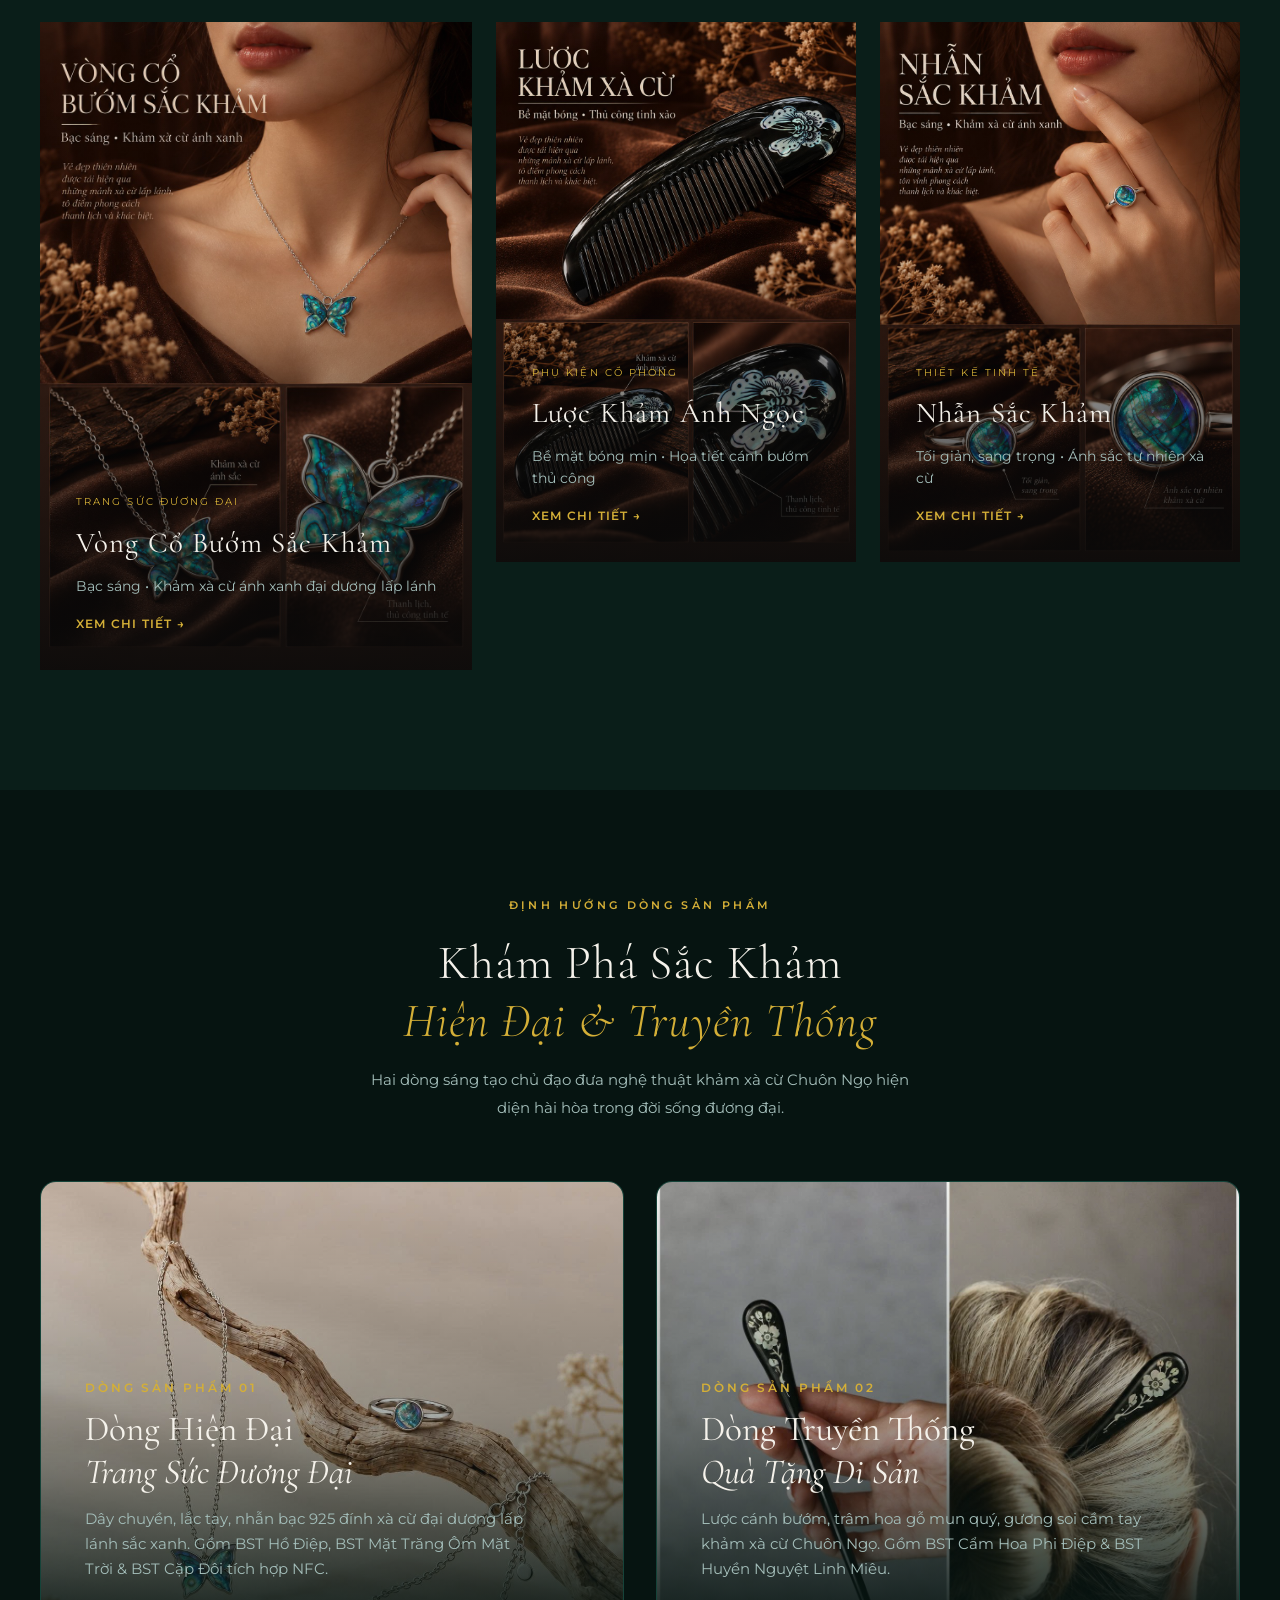
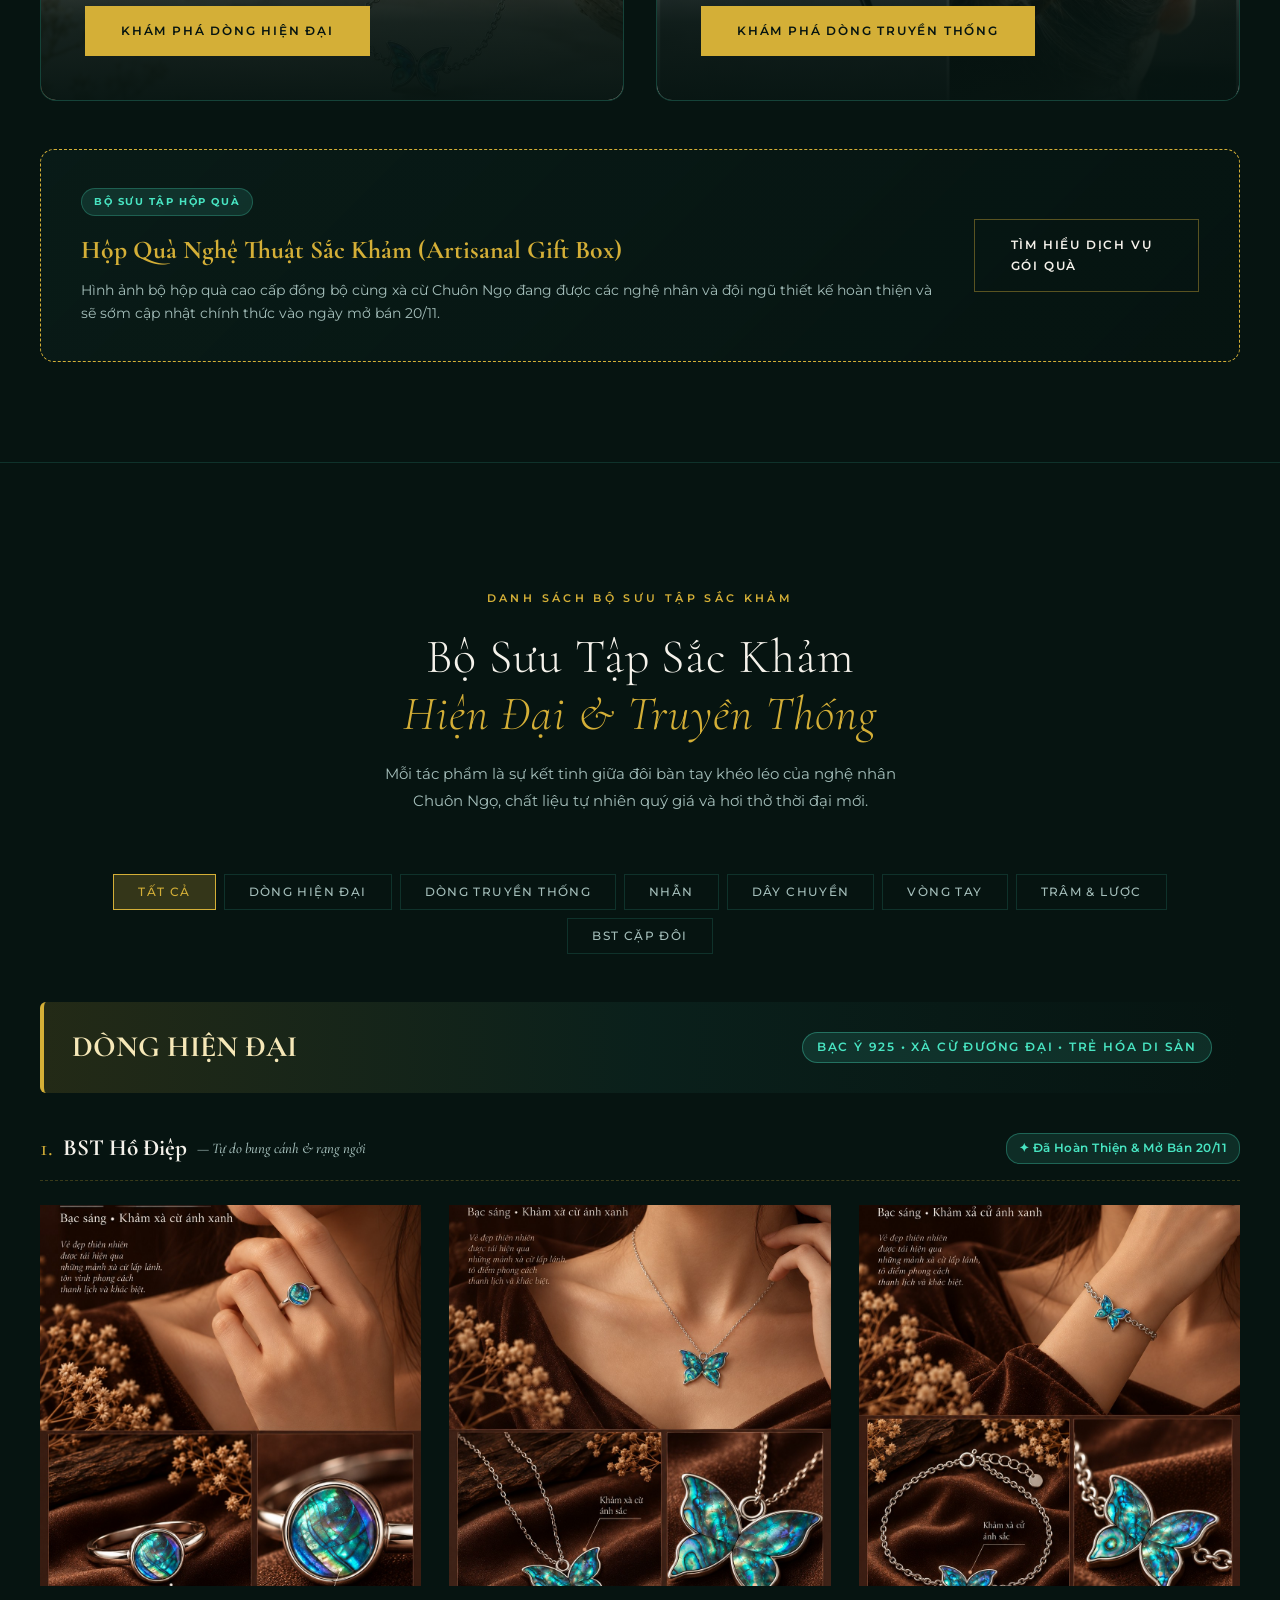
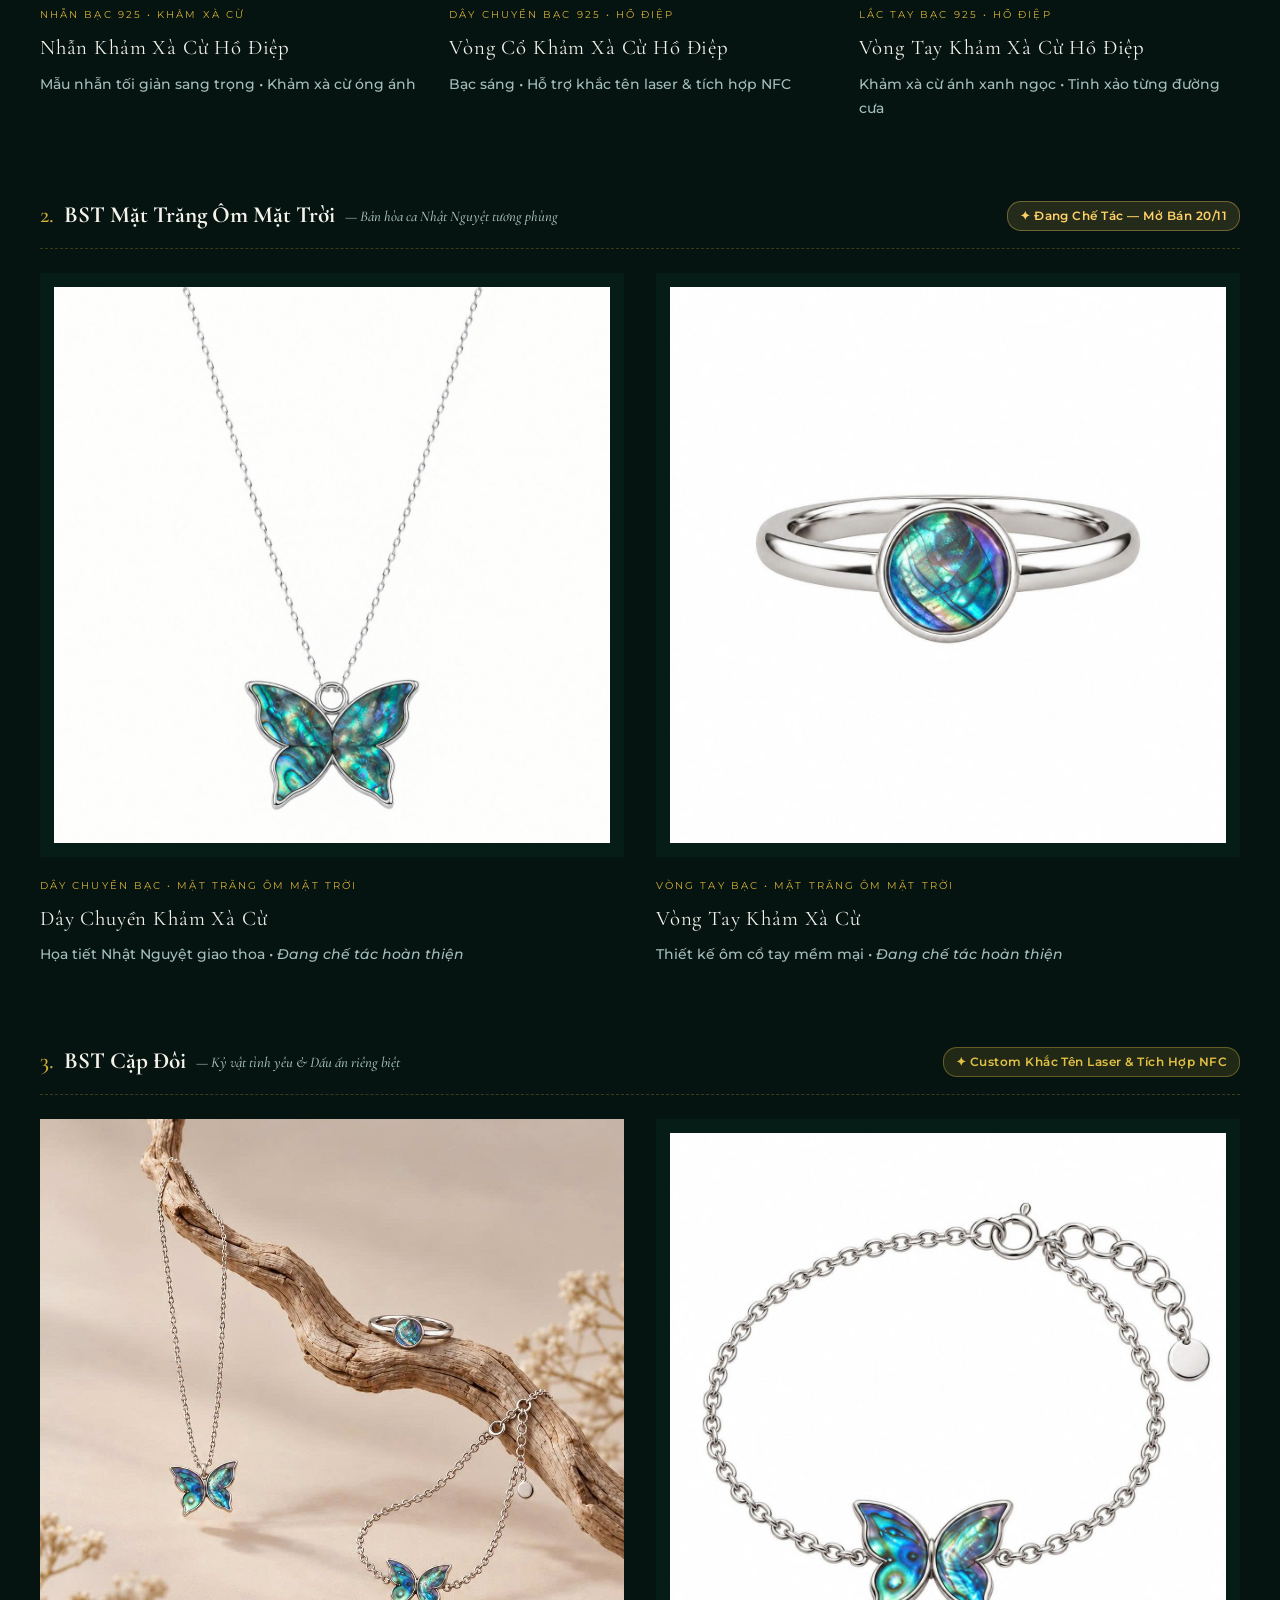
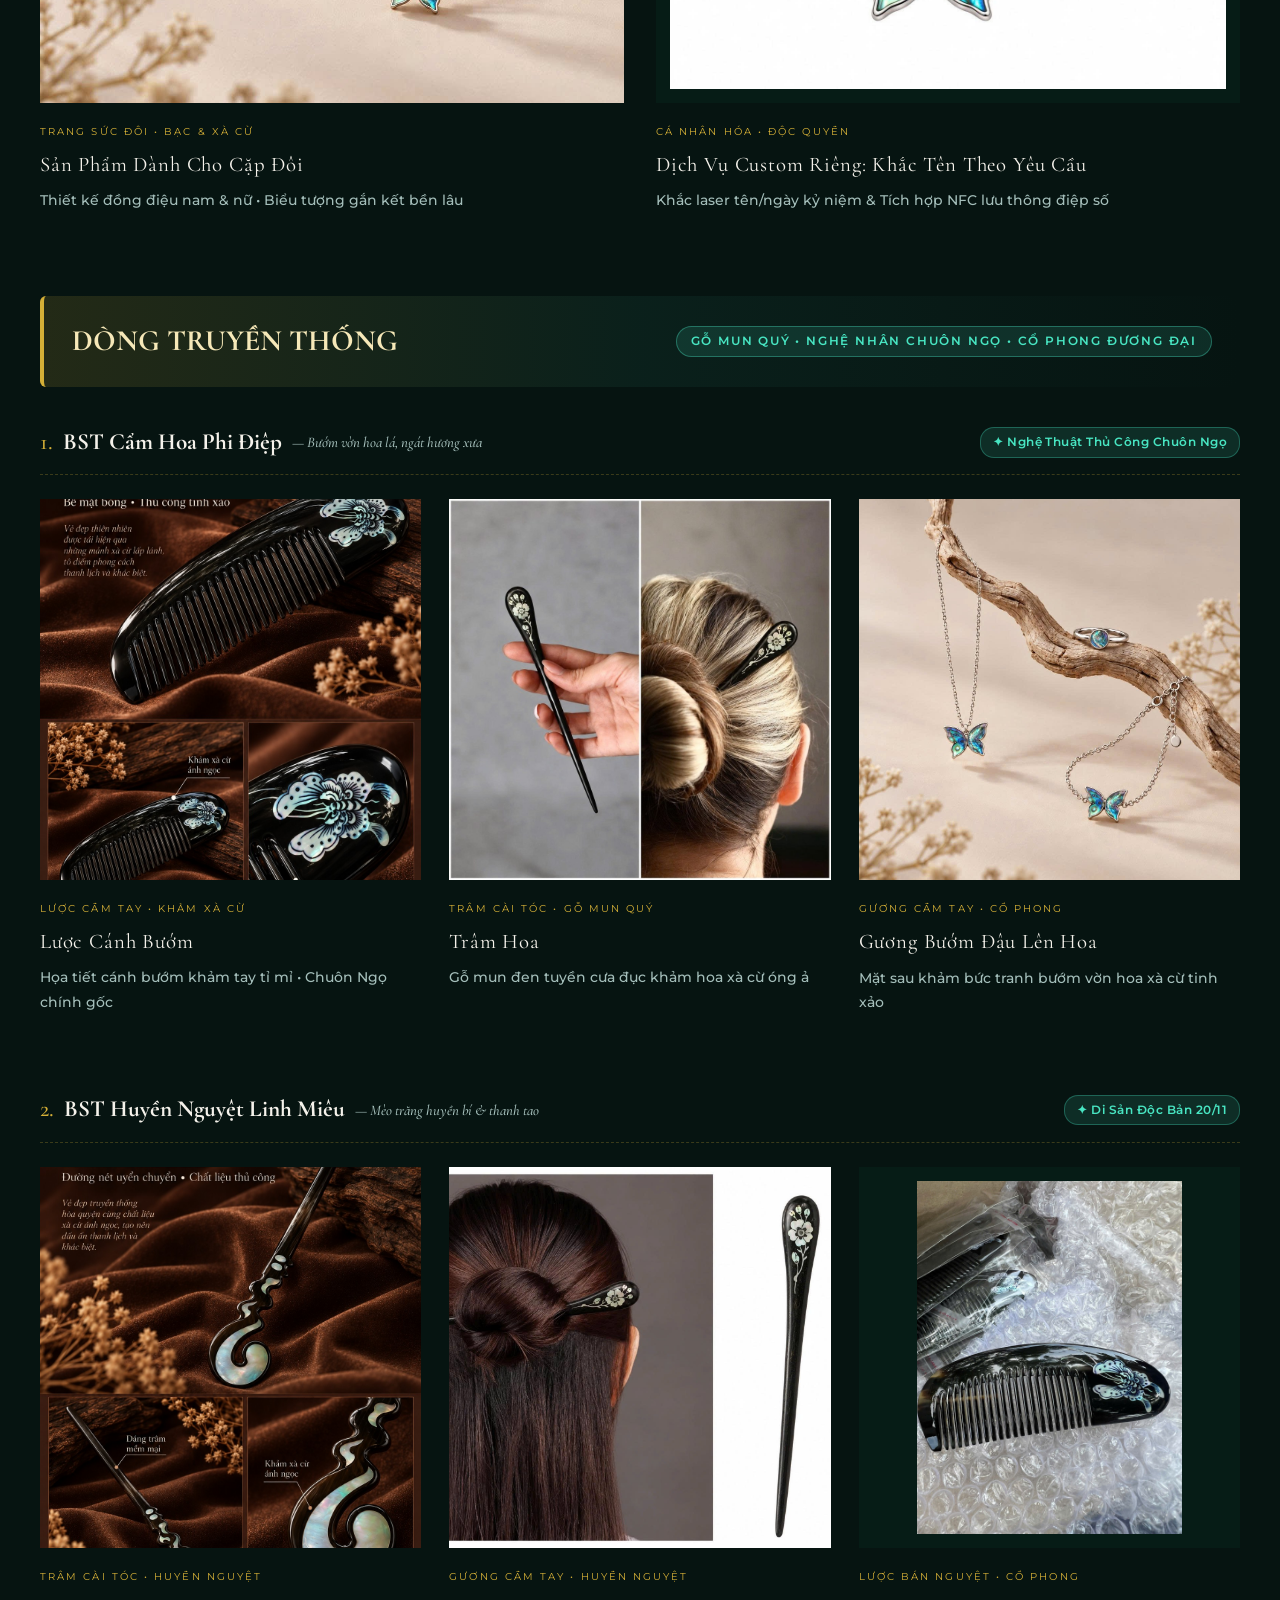
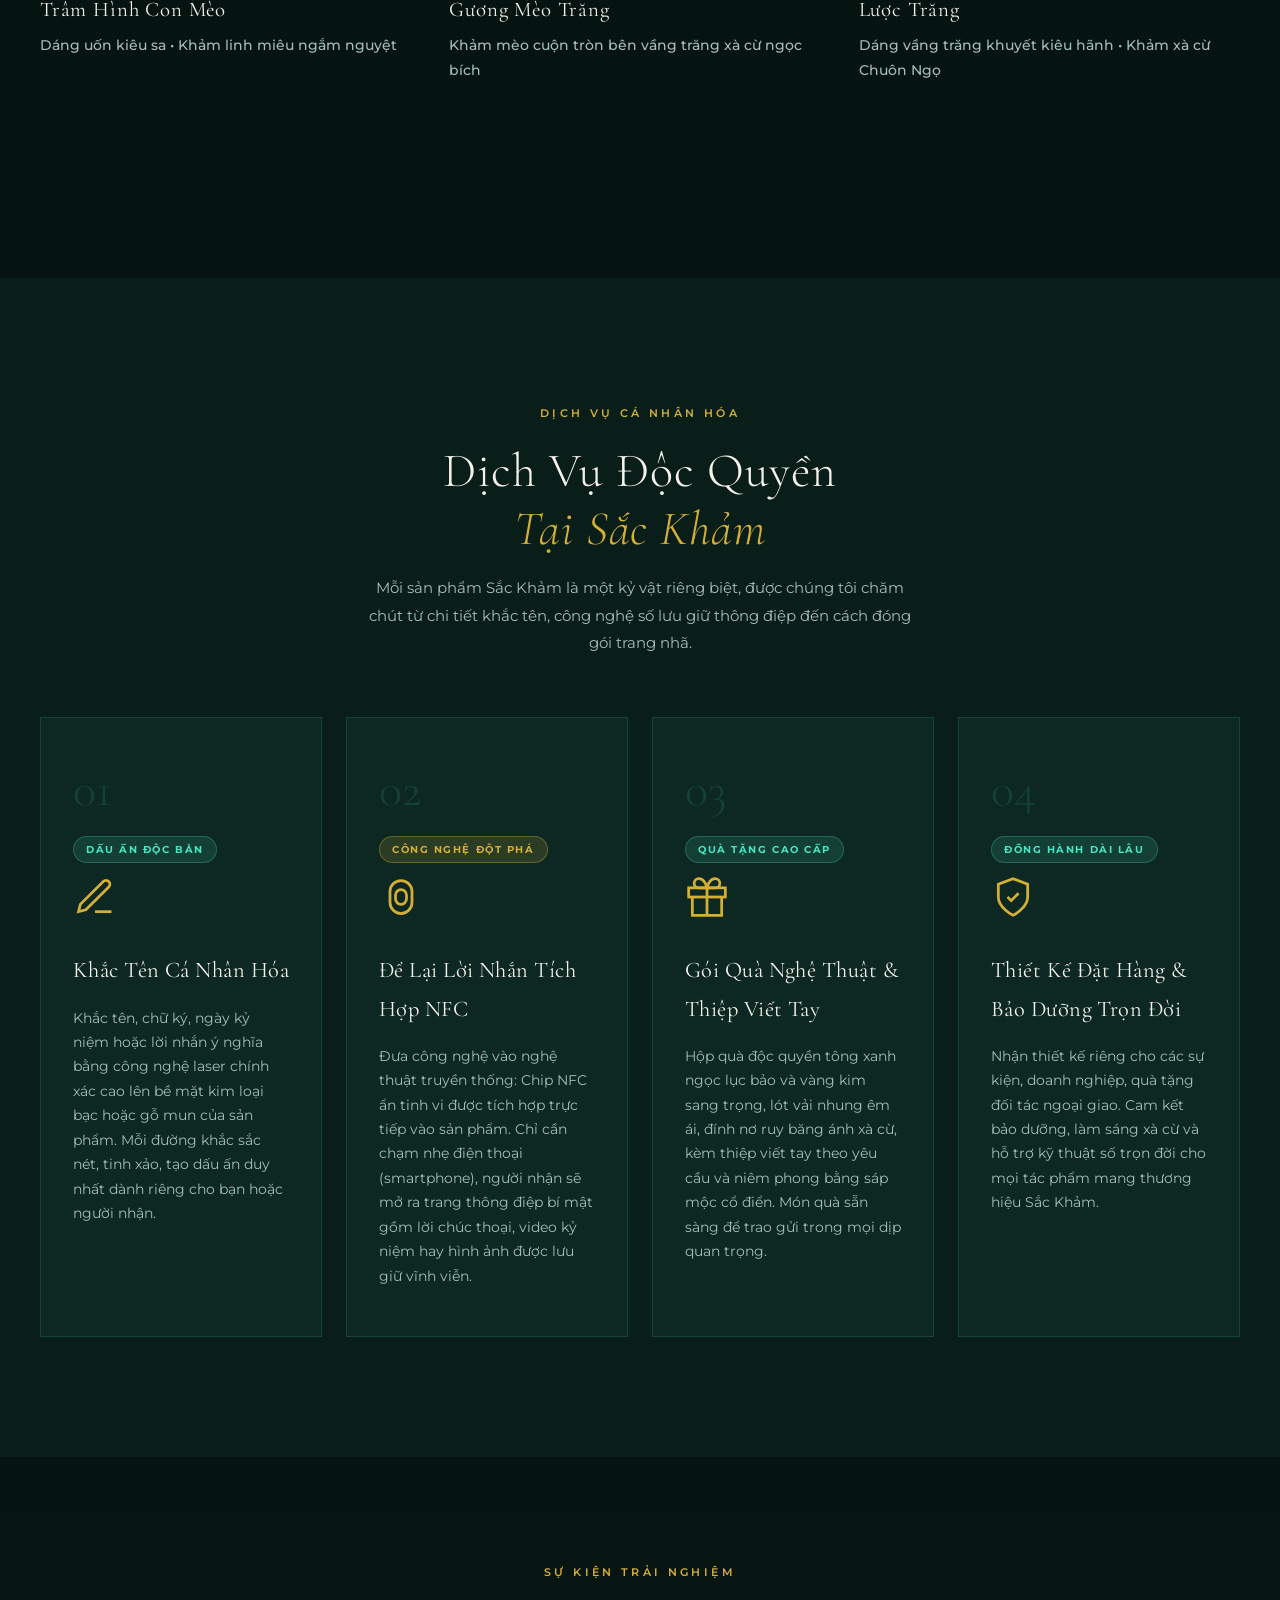
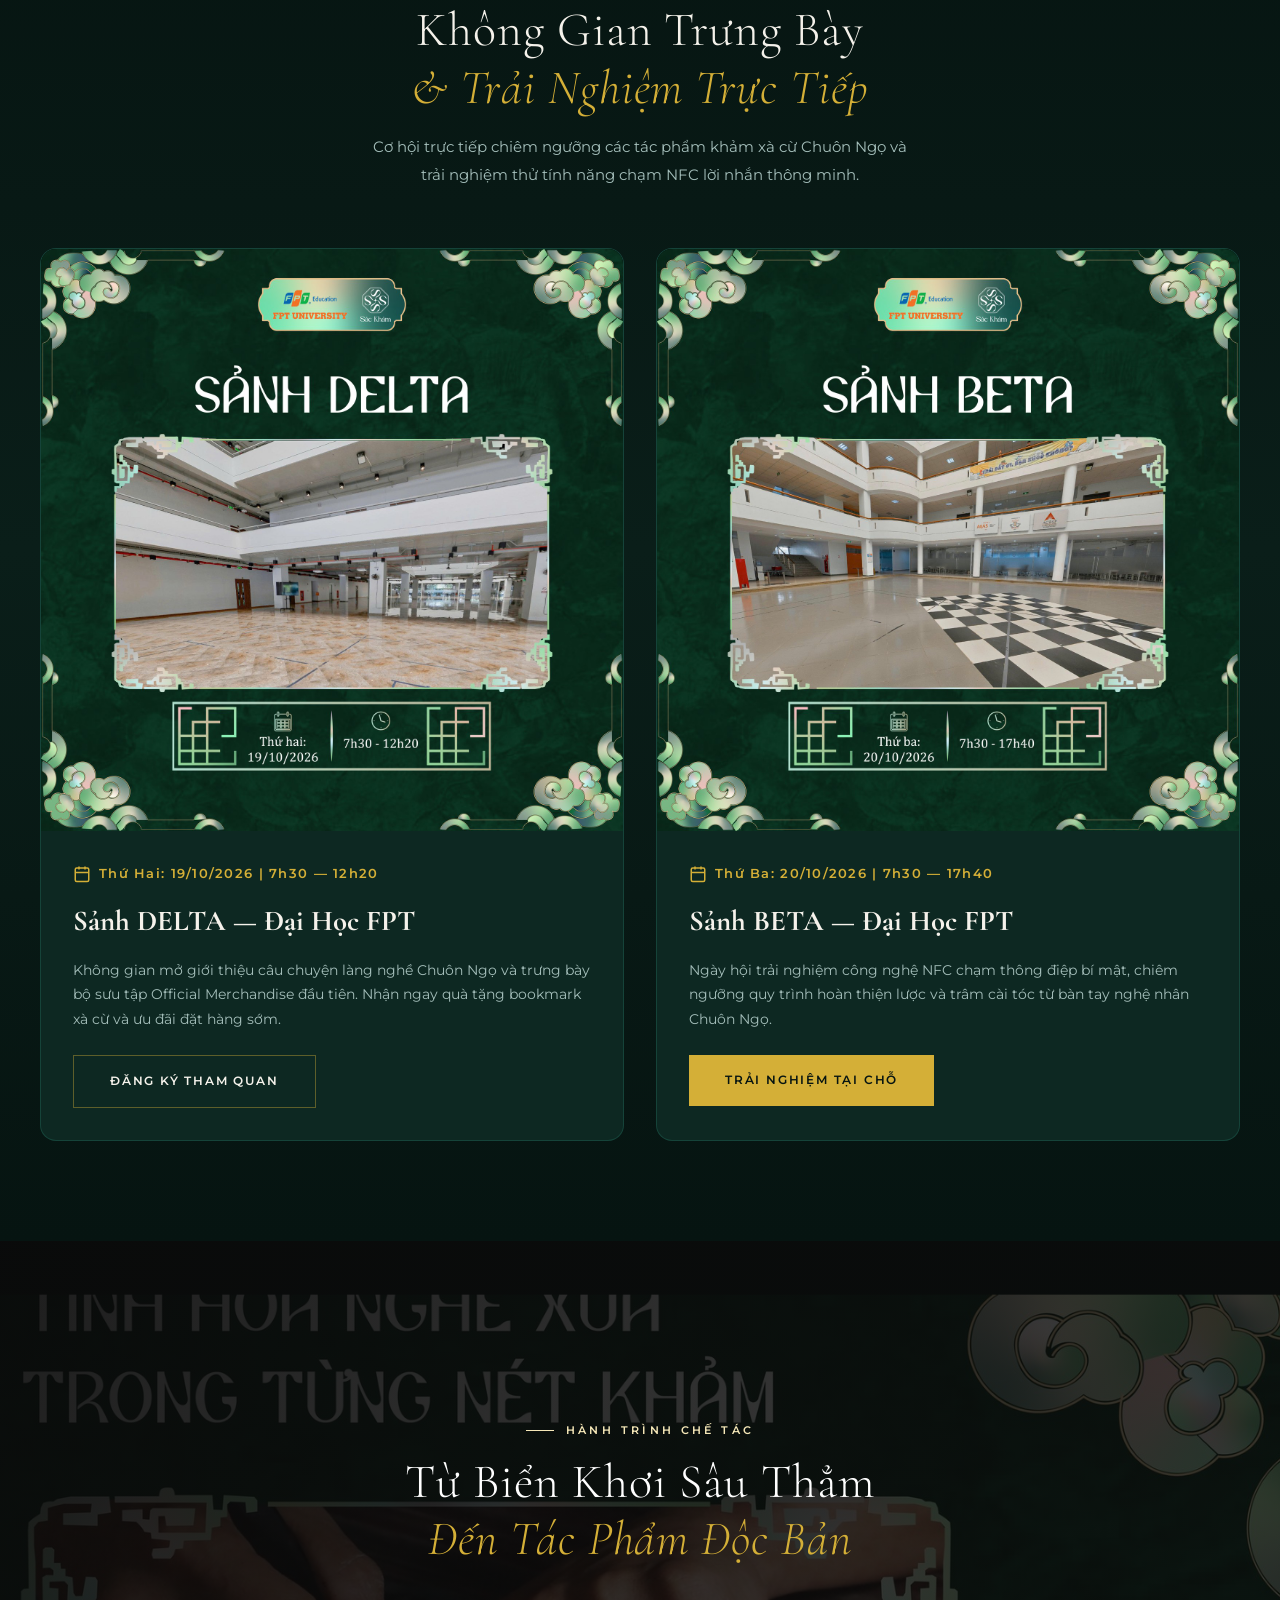
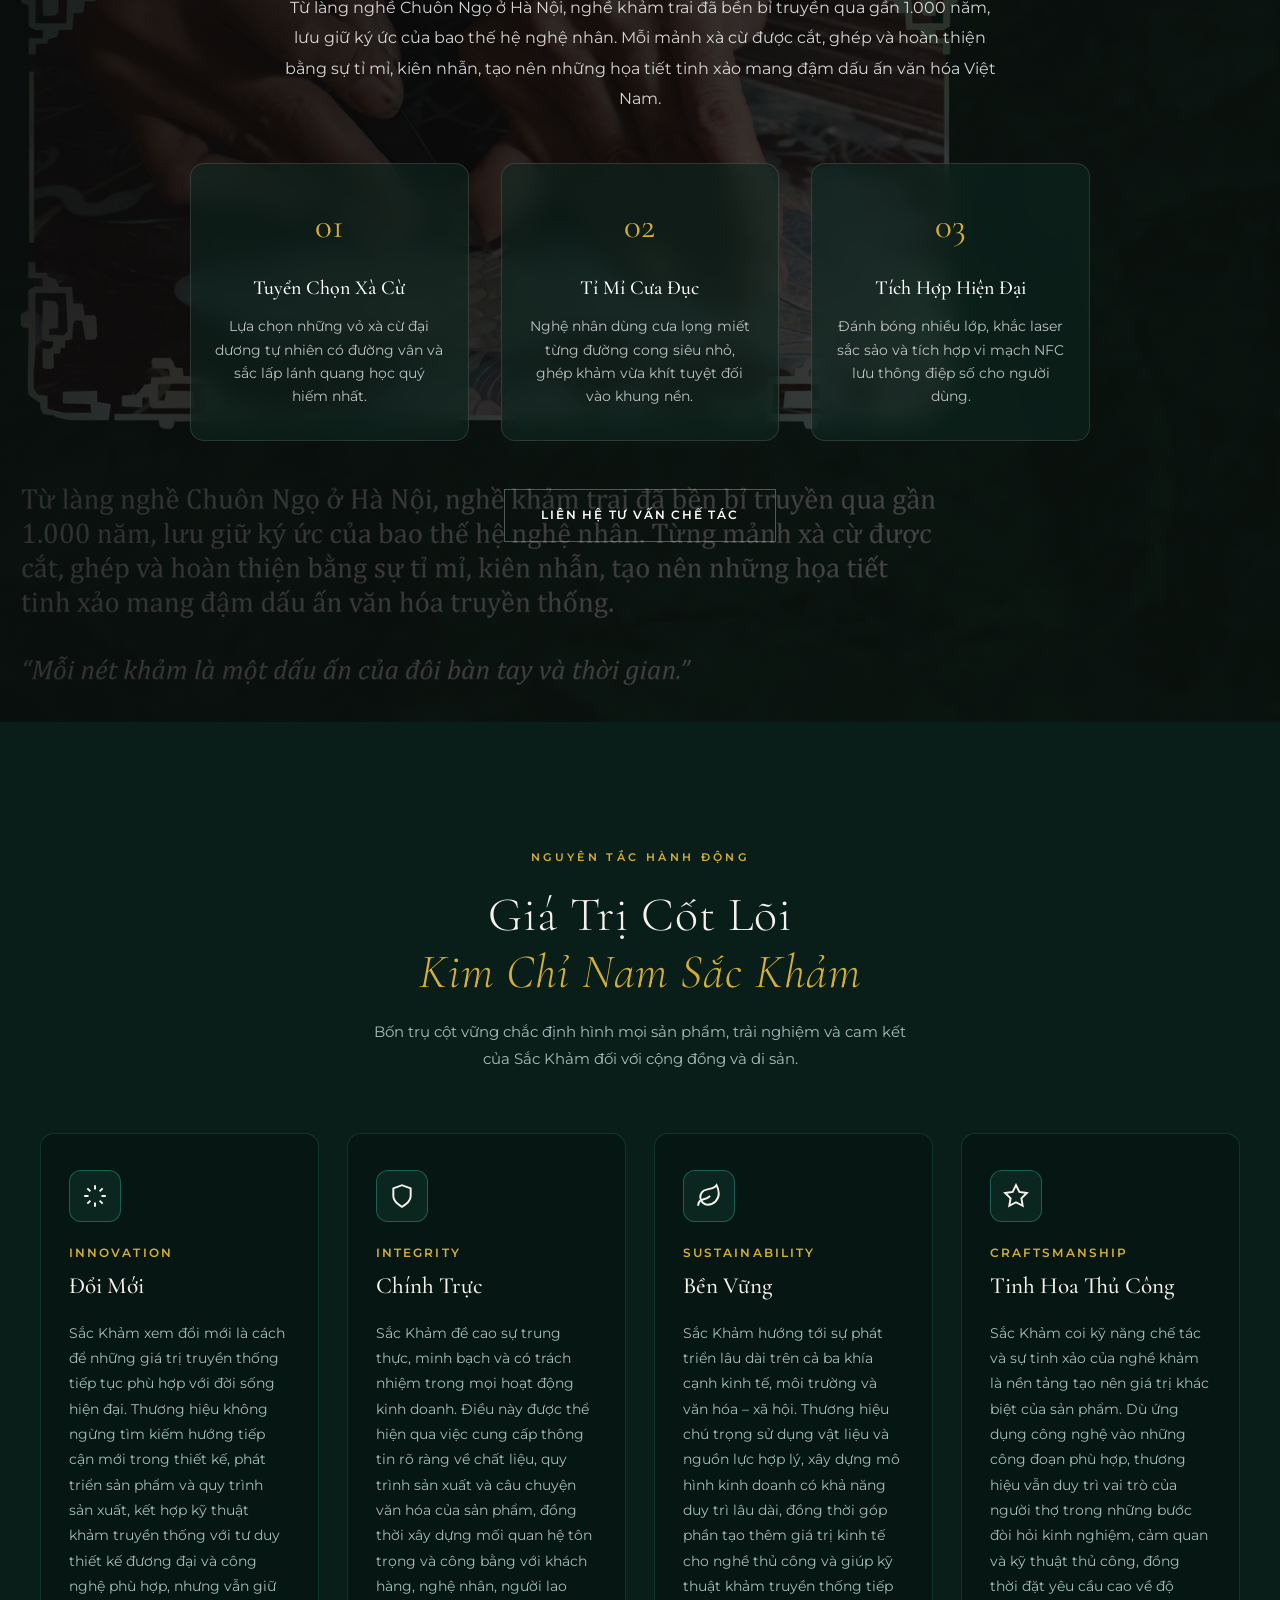
==== commit 22f6eb27: "fix: resolve broken logo & images + upgrade to full-page luxury cart experience" ====
--- a/index.html
+++ b/index.html
@@ -464,7 +464,7 @@
                             <!-- Dây chuyền khảm xà cừ -->
                             <div class="jewelry-item" data-category="modern necklace sunmoon" data-aos="fade-up">
                                 <div class="jewelry-image">
-                                    <img src="assets/images/tải_xuống_3.jpg" class="contain-fit" alt="Dây Chuyền Mặt Trăng Ôm Mặt Trời" />
+                                    <img src="assets/images/tai_xuong_3.jpg" class="contain-fit" alt="Dây Chuyền Mặt Trăng Ôm Mặt Trời" />
                                     <div class="jewelry-quick">
                                         <button class="quick-view" data-product="necklace-sunmoon">Xem Chi Tiết</button>
                                     </div>
@@ -479,7 +479,7 @@
                             <!-- Vòng tay khảm xà cừ -->
                             <div class="jewelry-item" data-category="modern bracelet sunmoon" data-aos="fade-up" data-aos-delay="100">
                                 <div class="jewelry-image">
-                                    <img src="assets/images/tải_xuống_4.jpg" class="contain-fit" alt="Vòng Tay Mặt Trăng Ôm Mặt Trời" />
+                                    <img src="assets/images/tai_xuong_4.jpg" class="contain-fit" alt="Vòng Tay Mặt Trăng Ôm Mặt Trời" />
                                     <div class="jewelry-quick">
                                         <button class="quick-view" data-product="bracelet-sunmoon">Xem Chi Tiết</button>
                                     </div>
@@ -522,7 +522,7 @@
                             <!-- Dịch vụ custom riêng -->
                             <div class="jewelry-item" data-category="modern couple custom" data-aos="fade-up" data-aos-delay="100">
                                 <div class="jewelry-image">
-                                    <img src="assets/images/tải_xuống_5.jpg" class="contain-fit" alt="Dịch Vụ Custom Riêng Khắc Tên & NFC" />
+                                    <img src="assets/images/tai_xuong_5.jpg" class="contain-fit" alt="Dịch Vụ Custom Riêng Khắc Tên & NFC" />
                                     <div class="jewelry-quick">
                                         <button class="quick-view" data-product="couple-custom">Xem Chi Tiết</button>
                                     </div>
@@ -1183,86 +1183,130 @@
         </div>
     </div>
 
-    <!-- Cart Drawer -->
+    <!-- Full-Page Cart & Checkout Overlay -->
     <div id="cart-overlay" class="cart-overlay"></div>
     <aside id="cart-drawer" class="cart-drawer" aria-label="Giỏ hàng">
-        <!-- STEP 1: Cart list -->
-        <div id="cart-step-1">
-            <div class="cart-header">
-                <h3>Giỏ Hàng</h3>
-                <button id="cart-close" class="cart-close" aria-label="Đóng">&times;</button>
-            </div>
-            <ul id="cart-items" class="cart-items"></ul>
-            <p id="cart-empty" class="cart-empty">Giỏ hàng của bạn đang trống.</p>
-            <div id="cart-footer" class="cart-footer" style="display:none;">
-                <button id="cart-checkout-btn" class="btn btn-primary btn-full">
-                    <span>Đặt Hàng Ngay</span>
-                    <svg width="18" height="18" viewBox="0 0 24 24" fill="none" stroke="currentColor" stroke-width="2"><path d="M5 12h14M12 5l7 7-7 7"/></svg>
+        <div class="cart-full-wrap">
+            <!-- Top bar -->
+            <div class="cart-top-bar">
+                <div class="cart-top-brand">
+                    <img src="assets/images/logo.png" alt="Sắc Khảm" class="cart-logo-img" onerror="this.style.display='none'">
+                    <h3>Sắc Khảm — Giỏ Hàng</h3>
+                </div>
+                <div class="cart-steps-nav">
+                    <span class="cart-step-dot active" id="step-nav-1">1. Giỏ Hàng</span>
+                    <span class="step-nav-arrow">→</span>
+                    <span class="cart-step-dot" id="step-nav-2">2. Đặt Hàng</span>
+                    <span class="step-nav-arrow">→</span>
+                    <span class="cart-step-dot" id="step-nav-3">3. Hoàn Tất</span>
+                </div>
+                <button id="cart-close" class="cart-close-full" aria-label="Đóng giỏ hàng">
+                    <span>Đóng</span>
+                    <svg width="18" height="18" viewBox="0 0 24 24" fill="none" stroke="currentColor" stroke-width="2"><line x1="18" y1="6" x2="6" y2="18"></line><line x1="6" y1="6" x2="18" y2="18"></line></svg>
                 </button>
             </div>
-        </div>
-
-        <!-- STEP 2: Checkout form -->
-        <div id="cart-step-2" style="display:none;">
-            <div class="cart-header">
-                <button id="cart-back-btn" class="cart-back-btn" aria-label="Quay lại">
-                    <svg width="18" height="18" viewBox="0 0 24 24" fill="none" stroke="currentColor" stroke-width="2"><path d="M19 12H5M12 19l-7-7 7-7"/></svg>
-                    Quay lại
-                </button>
-                <h3>Thông Tin Đặt Hàng</h3>
-                <button id="cart-close-2" class="cart-close" aria-label="Đóng">&times;</button>
-            </div>
-            <div class="checkout-order-summary" id="checkout-summary"></div>
-            <form id="checkout-form" class="checkout-form">
-                <div class="checkout-section-label">Thông tin người nhận</div>
-                <div class="form-group">
-                    <input type="text" id="co-name" name="name" required placeholder=" " autocomplete="name"/>
-                    <label for="co-name">Họ và Tên *</label>
-                </div>
-                <div class="form-group">
-                    <input type="tel" id="co-phone" name="phone" required placeholder=" " autocomplete="tel" pattern="[0-9]{9,11}"/>
-                    <label for="co-phone">Số Điện Thoại *</label>
-                </div>
-                <div class="form-group">
-                    <input type="email" id="co-email" name="email" placeholder=" " autocomplete="email"/>
-                    <label for="co-email">Email (để nhận xác nhận)</label>
-                </div>
-                <div class="form-group">
-                    <input type="text" id="co-address" name="address" required placeholder=" " autocomplete="street-address"/>
-                    <label for="co-address">Địa chỉ nhận hàng *</label>
-                </div>
-                <div class="checkout-section-label" style="margin-top:16px;">Yêu cầu thêm (tuỳ chọn)</div>
-                <div class="form-group">
-                    <input type="text" id="co-engrave" name="engrave" placeholder=" "/>
-                    <label for="co-engrave">Nội dung khắc tên / lời nhắn NFC</label>
-                </div>
-                <div class="form-group">
-                    <textarea id="co-note" name="note" rows="3" placeholder=" "></textarea>
-                    <label for="co-note">Ghi chú đơn hàng</label>
-                </div>
-                <button type="submit" class="btn btn-primary btn-full" id="checkout-submit-btn">
-                    <span>Xác Nhận Đặt Hàng</span>
-                    <svg width="18" height="18" viewBox="0 0 24 24" fill="none" stroke="currentColor" stroke-width="2"><path d="M22 2L11 13"/><path d="M22 2l-7 20-4-9-9-4 20-7z"/></svg>
-                </button>
-                <p class="checkout-note">✦ Sắc Khảm sẽ liên hệ xác nhận đơn qua Zalo/điện thoại trong vòng 30 phút.</p>
-            </form>
-        </div>
-
-        <!-- STEP 3: Success -->
-        <div id="cart-step-3" style="display:none;">
-            <div class="cart-header">
-                <h3>Đặt Hàng Thành Công</h3>
-                <button id="cart-close-3" class="cart-close" aria-label="Đóng">&times;</button>
-            </div>
-            <div class="checkout-success">
-                <div class="success-icon">✦</div>
-                <h4>Cảm ơn bạn đã đặt hàng!</h4>
-                <p id="success-name-msg">Sắc Khảm đã nhận được đơn hàng và sẽ liên hệ xác nhận trong vòng 30 phút.</p>
-                <div class="success-contact">
-                    <strong>Zalo / Hotline:</strong> 0941596276<br>
-                    <strong>Email:</strong> sackham.vn@gmail.com
-                </div>
-                <button id="success-close-btn" class="btn btn-primary btn-full" style="margin-top:20px;">Tiếp Tục Mua Sắm</button>
+
+            <!-- STEP 1: Cart list -->
+            <div id="cart-step-1" class="cart-step-content">
+                <ul id="cart-items" class="cart-items-table"></ul>
+                <div id="cart-empty" class="cart-empty-full">
+                    <div class="empty-icon">🛍️</div>
+                    <h4>Giỏ hàng của bạn đang trống</h4>
+                    <p>Khám phá các tuyệt tác khảm xà cừ Chuôn Ngọ và thêm vào giỏ hàng.</p>
+                    <button class="btn btn-outline" id="empty-shop-btn" style="margin-top: 16px;">Khám Phá Sản Phẩm Ngay</button>
+                </div>
+                <div id="cart-footer" class="cart-bottom-bar" style="display:none;">
+                    <div class="cart-summary-text">
+                        <span>✦ Miễn phí gói quà nghệ thuật Sắc Khảm & vận chuyển toàn quốc</span>
+                    </div>
+                    <div class="cart-actions-group">
+                        <button id="cart-continue-btn" class="btn btn-outline">Tiếp Tục Mua Sắm</button>
+                        <button id="cart-checkout-btn" class="btn btn-primary">
+                            <span>Tiến Hành Đặt Hàng</span>
+                            <svg width="18" height="18" viewBox="0 0 24 24" fill="none" stroke="currentColor" stroke-width="2"><path d="M5 12h14M12 5l7 7-7 7"/></svg>
+                        </button>
+                    </div>
+                </div>
+            </div>
+
+            <!-- STEP 2: Checkout form -->
+            <div id="cart-step-2" class="cart-step-content" style="display:none;">
+                <div class="checkout-grid">
+                    <!-- Left: Order summary -->
+                    <div class="checkout-left-col">
+                        <div class="checkout-summary-card">
+                            <div class="summary-header">
+                                <h4>Tóm Tắt Đơn Hàng</h4>
+                                <button id="cart-back-btn" class="cart-back-btn" type="button">
+                                    <svg width="16" height="16" viewBox="0 0 24 24" fill="none" stroke="currentColor" stroke-width="2"><path d="M19 12H5M12 19l-7-7 7-7"/></svg>
+                                    Chỉnh sửa giỏ hàng
+                                </button>
+                            </div>
+                            <div id="checkout-summary" class="checkout-order-summary"></div>
+                            <div class="checkout-perks">
+                                <div class="perk-item">✦ Miễn phí khắc laser tên, chữ ký hoặc ngày kỷ niệm</div>
+                                <div class="perk-item">✦ Tích hợp công nghệ chạm NFC lời nhắn số tương lai</div>
+                                <div class="perk-item">✦ Đóng gói hộp quà nhung nghệ thuật cao cấp</div>
+                                <div class="perk-item">✦ Bảo hành phục chế & làm sáng xà cừ trọn đời</div>
+                            </div>
+                        </div>
+                    </div>
+
+                    <!-- Right: Delivery Info Form -->
+                    <div class="checkout-right-col">
+                        <form id="checkout-form" class="checkout-form-full">
+                            <h4 class="form-title">Thông Tin Người Nhận</h4>
+                            <div class="form-row">
+                                <div class="form-group">
+                                    <input type="text" id="co-name" name="name" required placeholder=" " autocomplete="name"/>
+                                    <label for="co-name">Họ và Tên *</label>
+                                </div>
+                                <div class="form-group">
+                                    <input type="tel" id="co-phone" name="phone" required placeholder=" " autocomplete="tel" pattern="[0-9]{9,11}"/>
+                                    <label for="co-phone">Số Điện Thoại *</label>
+                                </div>
+                            </div>
+                            <div class="form-group">
+                                <input type="email" id="co-email" name="email" placeholder=" " autocomplete="email"/>
+                                <label for="co-email">Email (nhận xác nhận đơn)</label>
+                            </div>
+                            <div class="form-group">
+                                <input type="text" id="co-address" name="address" required placeholder=" " autocomplete="street-address"/>
+                                <label for="co-address">Địa chỉ giao hàng (Số nhà, tên đường, phường/xã, quận/huyện, tỉnh/TP) *</label>
+                            </div>
+                            <div class="checkout-section-label" style="margin-top:16px;">Yêu Cầu Riêng (Tuỳ chọn)</div>
+                            <div class="form-group">
+                                <input type="text" id="co-engrave" name="engrave" placeholder=" "/>
+                                <label for="co-engrave">Nội dung khắc laser / Lời nhắn NFC</label>
+                            </div>
+                            <div class="form-group">
+                                <textarea id="co-note" name="note" rows="3" placeholder=" "></textarea>
+                                <label for="co-note">Ghi chú cho nghệ nhân Sắc Khảm</label>
+                            </div>
+                            <button type="submit" class="btn btn-primary btn-full" id="checkout-submit-btn" style="padding: 16px; font-size: 1rem;">
+                                <span>Xác Nhận Đặt Hàng</span>
+                                <svg width="20" height="20" viewBox="0 0 24 24" fill="none" stroke="currentColor" stroke-width="2"><path d="M22 2L11 13"/><path d="M22 2l-7 20-4-9-9-4 20-7z"/></svg>
+                            </button>
+                            <p class="checkout-note">✦ Đội ngũ Sắc Khảm sẽ liên hệ xác nhận qua điện thoại / Zalo trong vòng 30 phút.</p>
+                        </form>
+                    </div>
+                </div>
+            </div>
+
+            <!-- STEP 3: Success -->
+            <div id="cart-step-3" class="cart-step-content" style="display:none;">
+                <div class="checkout-success-full">
+                    <div class="success-icon-badge">✦</div>
+                    <span class="service-badge">Đặt Hàng Thành Công</span>
+                    <h2>Cảm Ơn Bạn Đã Đồng Hành Cùng Sắc Khảm!</h2>
+                    <p id="success-name-msg" class="success-lead">Đơn hàng của bạn đã được ghi nhận vào hệ thống thành công.</p>
+                    <div class="success-card-meta">
+                        <div class="meta-row"><strong>Đơn vị chế tác:</strong> Làng nghề Khảm Xà Cừ Chuôn Ngọ, Phú Xuyên, Hà Nội</div>
+                        <div class="meta-row"><strong>Hotline / Zalo:</strong> 0941596276 (Trần Mai Anh — Trưởng DA)</div>
+                        <div class="meta-row"><strong>Email chính thức:</strong> sackham.vn@gmail.com</div>
+                    </div>
+                    <button id="success-close-btn" class="btn btn-primary" style="margin-top:28px; padding: 14px 36px;">Tiếp Tục Khám Phá Sản Phẩm</button>
+                </div>
             </div>
         </div>
     </aside>
--- a/style.css
+++ b/style.css
@@ -2899,64 +2899,570 @@
 .cart-btn { position: relative; }
 .cart-count { position: absolute; top: 2px; right: 0; min-width: 18px; height: 18px; padding: 0 4px; border-radius: 9px; background: var(--color-gold); color: #0a0a0a; font-size: 0.65rem; font-weight: 700; display: none; align-items: center; justify-content: center; }
 .cart-count.visible { display: flex; }
-.cart-overlay { position: fixed; inset: 0; background: rgba(0,0,0,0.6); opacity: 0; visibility: hidden; transition: all 0.3s ease; z-index: 20000; }
-.cart-overlay.active { opacity: 1; visibility: visible; }
-.cart-drawer { position: fixed; top: 0; right: 0; height: 100%; width: min(400px, 100%); background: #111; border-left: 1px solid var(--color-border); transform: translateX(100%); transition: transform 0.4s var(--ease-out); z-index: 20001; display: flex; flex-direction: column; }
-.cart-drawer.active { transform: translateX(0); }
-.cart-header { display: flex; justify-content: space-between; align-items: center; padding: 24px; border-bottom: 1px solid var(--color-border); }
-.cart-header h3 { font-family: var(--font-display); color: var(--color-gold); letter-spacing: 0.15em; text-transform: uppercase; font-size: 1.2rem; }
-.cart-close { background: none; border: none; color: var(--color-text); font-size: 1.8rem; cursor: pointer; }
-.cart-close:hover { color: var(--color-gold); }
-.cart-items { list-style: none; margin: 0; padding: 12px 24px; overflow-y: auto; flex: 1; min-height: 0; }
-.cart-empty { text-align: center; color: var(--color-text-muted); padding: 40px 24px; }
-.cart-item { display: flex; gap: 14px; align-items: center; padding: 14px 0; border-bottom: 1px solid var(--color-border); }
-.cart-item img { width: 64px; height: 64px; object-fit: cover; border-radius: 6px; }
-.cart-item-info { flex: 1; display: flex; flex-direction: column; gap: 8px; }
-.cart-item-title { font-size: 0.85rem; color: var(--color-text); }
-.cart-qty { display: flex; align-items: center; gap: 10px; }
-.cart-qty button { width: 26px; height: 26px; border-radius: 50%; border: 1px solid var(--color-gold); background: none; color: var(--color-gold); cursor: pointer; }
-.cart-qty button:hover { background: var(--color-gold); color: #0a0a0a; }
-.cart-remove { background: none; border: none; color: var(--color-text-muted); font-size: 1.4rem; cursor: pointer; }
-.cart-remove:hover { color: var(--color-gold); }
-
-
-/* ===== Checkout / Cart Steps ===== */
-#cart-step-1 { display: flex; flex-direction: column; height: 100%; overflow: hidden; }
-#cart-step-2, #cart-step-3 { flex-direction: column; height: 100%; overflow: hidden; }
-.cart-footer { padding: 16px 24px; border-top: 1px solid var(--color-border); }
-.cart-back-btn { display: flex; align-items: center; gap: 6px; background: none; border: none; color: var(--color-text-muted); font-size: 0.82rem; cursor: pointer; letter-spacing: 0.08em; padding: 0; transition: color 0.2s; }
-.cart-back-btn:hover { color: var(--color-gold); }
-.cart-back-btn svg { flex-shrink: 0; }
-
-/* Checkout form wrapper */
-.checkout-form { padding: 20px 24px; overflow-y: auto; flex: 1; display: flex; flex-direction: column; gap: 0; }
-.checkout-section-label { font-size: 0.72rem; letter-spacing: 0.18em; text-transform: uppercase; color: var(--color-gold); margin-bottom: 14px; padding-bottom: 6px; border-bottom: 1px solid var(--color-border); }
-.checkout-form .form-group { position: relative; margin-bottom: 18px; }
-.checkout-form .form-group input,
-.checkout-form .form-group textarea { width: 100%; background: rgba(255,255,255,0.04); border: 1px solid var(--color-border); border-radius: 6px; padding: 14px 14px 6px; color: var(--color-text); font-family: var(--font-body); font-size: 0.88rem; outline: none; transition: border-color 0.2s; resize: none; }
-.checkout-form .form-group input:focus,
-.checkout-form .form-group textarea:focus { border-color: var(--color-gold); }
-.checkout-form .form-group label { position: absolute; left: 14px; top: 10px; font-size: 0.75rem; color: var(--color-text-muted); pointer-events: none; transition: all 0.2s; }
-.checkout-form .form-group input:not(:placeholder-shown) ~ label,
-.checkout-form .form-group input:focus ~ label,
-.checkout-form .form-group textarea:not(:placeholder-shown) ~ label,
-.checkout-form .form-group textarea:focus ~ label { top: 4px; font-size: 0.65rem; color: var(--color-gold); }
-.checkout-note { text-align: center; font-size: 0.75rem; color: var(--color-text-muted); margin-top: 12px; line-height: 1.6; }
-
-/* Order summary in checkout */
-.checkout-order-summary { padding: 14px 24px; border-bottom: 1px solid var(--color-border); background: rgba(255,255,255,0.02); max-height: 160px; overflow-y: auto; }
-.checkout-order-summary h5 { font-size: 0.72rem; letter-spacing: 0.15em; text-transform: uppercase; color: var(--color-gold); margin-bottom: 8px; }
-.checkout-summary-item { display: flex; justify-content: space-between; align-items: center; padding: 5px 0; font-size: 0.82rem; color: var(--color-text-muted); border-bottom: 1px solid rgba(255,255,255,0.05); }
-.checkout-summary-item:last-child { border-bottom: none; }
-.checkout-summary-item .item-qty { background: var(--color-gold); color: #0a0a0a; border-radius: 10px; padding: 1px 7px; font-size: 0.7rem; font-weight: 700; margin-left: 6px; }
-
-/* Success screen */
-.checkout-success { display: flex; flex-direction: column; align-items: center; justify-content: center; padding: 40px 24px; text-align: center; flex: 1; gap: 14px; }
-.success-icon { font-size: 3rem; color: var(--color-gold); animation: pulse-gold 1.5s ease infinite; }
-@keyframes pulse-gold { 0%,100% { text-shadow: 0 0 0 transparent; } 50% { text-shadow: 0 0 20px var(--color-gold); } }
-.checkout-success h4 { font-family: var(--font-display); font-size: 1.5rem; color: var(--color-text); }
-.checkout-success p { color: var(--color-text-muted); font-size: 0.88rem; line-height: 1.7; }
-.success-contact { background: rgba(212,175,55,0.07); border: 1px solid var(--color-border); border-radius: 8px; padding: 14px 20px; font-size: 0.82rem; color: var(--color-text-muted); line-height: 1.9; }
-
-/* Loading state */
-#checkout-submit-btn.loading { opacity: 0.7; pointer-events: none; }
+/* ===== Full-Page Cart & Checkout Experience ===== */
+.cart-overlay {
+    position: fixed;
+    inset: 0;
+    background: rgba(4, 15, 12, 0.88);
+    backdrop-filter: blur(12px);
+    -webkit-backdrop-filter: blur(12px);
+    opacity: 0;
+    visibility: hidden;
+    transition: opacity 0.3s ease, visibility 0.3s ease;
+    z-index: 20000;
+}
+.cart-overlay.active {
+    opacity: 1;
+    visibility: visible;
+}
+
+.cart-drawer {
+    position: fixed;
+    inset: 0;
+    width: 100vw;
+    height: 100vh;
+    background: radial-gradient(circle at 50% 0%, #0d2822 0%, #061411 75%);
+    z-index: 20001;
+    display: flex;
+    flex-direction: column;
+    opacity: 0;
+    visibility: hidden;
+    transform: translateY(20px) scale(0.98);
+    transition: opacity 0.3s var(--ease-out), transform 0.3s var(--ease-out), visibility 0.3s;
+    overflow-y: auto;
+    overflow-x: hidden;
+}
+.cart-drawer.active {
+    opacity: 1;
+    visibility: visible;
+    transform: translateY(0) scale(1);
+}
+
+.cart-full-wrap {
+    max-width: 1100px;
+    width: 100%;
+    margin: 0 auto;
+    padding: 32px 24px 60px;
+    display: flex;
+    flex-direction: column;
+    min-height: 100vh;
+    box-sizing: border-box;
+}
+
+/* Cart Top Bar */
+.cart-top-bar {
+    display: flex;
+    align-items: center;
+    justify-content: space-between;
+    padding-bottom: 24px;
+    border-bottom: 1px solid var(--color-border);
+    margin-bottom: 32px;
+    gap: 16px;
+    flex-wrap: wrap;
+}
+.cart-top-brand {
+    display: flex;
+    align-items: center;
+    gap: 14px;
+}
+.cart-logo-img {
+    height: 38px;
+    width: auto;
+    object-fit: contain;
+}
+.cart-top-brand h3 {
+    font-family: var(--font-display);
+    font-size: 1.45rem;
+    color: var(--color-gold);
+    letter-spacing: 0.12em;
+    text-transform: uppercase;
+    margin: 0;
+}
+.cart-steps-nav {
+    display: flex;
+    align-items: center;
+    gap: 10px;
+    font-size: 0.84rem;
+    color: var(--color-text-dim);
+}
+.step-nav-arrow {
+    color: var(--color-text-dim);
+    font-size: 0.8rem;
+}
+.cart-step-dot {
+    padding: 6px 14px;
+    border-radius: 20px;
+    border: 1px solid transparent;
+    transition: all 0.3s;
+    font-weight: 500;
+}
+.cart-step-dot.active {
+    color: var(--color-gold);
+    border-color: var(--color-gold);
+    background: rgba(212, 175, 55, 0.1);
+}
+.cart-close-full {
+    background: rgba(255, 255, 255, 0.05);
+    border: 1px solid var(--color-border);
+    color: var(--color-text);
+    padding: 8px 18px;
+    border-radius: 30px;
+    font-size: 0.85rem;
+    font-family: var(--font-body);
+    cursor: pointer;
+    display: flex;
+    align-items: center;
+    gap: 8px;
+    transition: all 0.25s;
+}
+.cart-close-full:hover {
+    background: var(--color-gold);
+    color: #061411;
+    border-color: var(--color-gold);
+}
+
+/* Step Content Container */
+.cart-step-content {
+    flex: 1;
+    display: flex;
+    flex-direction: column;
+}
+
+/* Cart Step 1 Table/List */
+.cart-items-table {
+    list-style: none;
+    margin: 0;
+    padding: 0;
+    display: flex;
+    flex-direction: column;
+    gap: 16px;
+    flex: 1;
+}
+.cart-item {
+    display: grid;
+    grid-template-columns: 100px 1fr auto auto;
+    align-items: center;
+    gap: 24px;
+    padding: 20px 24px;
+    background: var(--color-bg-card);
+    border: 1px solid var(--color-border);
+    border-radius: 12px;
+    transition: border-color 0.25s, transform 0.25s;
+}
+.cart-item:hover {
+    border-color: var(--color-border-hover);
+}
+.cart-item img {
+    width: 100px;
+    height: 100px;
+    object-fit: cover;
+    border-radius: 8px;
+    border: 1px solid rgba(255, 255, 255, 0.08);
+}
+.cart-item-info {
+    display: flex;
+    flex-direction: column;
+    gap: 6px;
+}
+.cart-item-title {
+    font-family: var(--font-display);
+    font-size: 1.25rem;
+    color: var(--color-text);
+    line-height: 1.3;
+}
+.cart-item-category {
+    font-size: 0.8rem;
+    color: var(--color-text-muted);
+}
+.cart-qty {
+    display: flex;
+    align-items: center;
+    gap: 12px;
+    background: rgba(255, 255, 255, 0.04);
+    padding: 6px 14px;
+    border-radius: 30px;
+    border: 1px solid var(--color-border);
+}
+.cart-qty button {
+    width: 28px;
+    height: 28px;
+    border-radius: 50%;
+    border: 1px solid var(--color-border);
+    background: transparent;
+    color: var(--color-gold);
+    font-size: 1.1rem;
+    cursor: pointer;
+    display: flex;
+    align-items: center;
+    justify-content: center;
+    transition: all 0.2s;
+}
+.cart-qty button:hover {
+    background: var(--color-gold);
+    color: #061411;
+    border-color: var(--color-gold);
+}
+.cart-qty span {
+    font-weight: 600;
+    min-width: 22px;
+    text-align: center;
+    color: var(--color-text);
+}
+.cart-remove {
+    background: rgba(255, 60, 60, 0.08);
+    border: 1px solid rgba(255, 60, 60, 0.2);
+    color: #ff6b6b;
+    border-radius: 50%;
+    width: 38px;
+    height: 38px;
+    display: flex;
+    align-items: center;
+    justify-content: center;
+    cursor: pointer;
+    font-size: 1.4rem;
+    transition: all 0.2s;
+}
+.cart-remove:hover {
+    background: #ff4757;
+    color: #fff;
+    border-color: #ff4757;
+}
+
+/* Empty Cart */
+.cart-empty-full {
+    text-align: center;
+    padding: 80px 24px;
+    display: flex;
+    flex-direction: column;
+    align-items: center;
+    justify-content: center;
+    gap: 12px;
+}
+.cart-empty-full .empty-icon {
+    font-size: 3.5rem;
+    margin-bottom: 8px;
+}
+.cart-empty-full h4 {
+    font-family: var(--font-display);
+    font-size: 1.6rem;
+    color: var(--color-text);
+}
+.cart-empty-full p {
+    color: var(--color-text-muted);
+    font-size: 0.95rem;
+    max-width: 420px;
+}
+
+/* Bottom Bar */
+.cart-bottom-bar {
+    margin-top: 36px;
+    padding-top: 24px;
+    border-top: 1px solid var(--color-border);
+    display: flex;
+    justify-content: space-between;
+    align-items: center;
+    flex-wrap: wrap;
+    gap: 20px;
+}
+.cart-summary-text {
+    font-size: 0.92rem;
+    color: var(--color-gold-light);
+    display: flex;
+    align-items: center;
+    gap: 8px;
+}
+.cart-actions-group {
+    display: flex;
+    gap: 14px;
+    flex-wrap: wrap;
+}
+
+/* Step 2: 2-Column Checkout Grid */
+.checkout-grid {
+    display: grid;
+    grid-template-columns: 1fr 1.3fr;
+    gap: 36px;
+    margin-top: 12px;
+}
+.checkout-summary-card {
+    background: var(--color-bg-card);
+    border: 1px solid var(--color-border);
+    border-radius: 12px;
+    padding: 24px;
+    display: flex;
+    flex-direction: column;
+    gap: 16px;
+}
+.summary-header {
+    display: flex;
+    justify-content: space-between;
+    align-items: center;
+    padding-bottom: 12px;
+    border-bottom: 1px solid var(--color-border);
+}
+.summary-header h4 {
+    font-family: var(--font-display);
+    font-size: 1.25rem;
+    color: var(--color-gold);
+    margin: 0;
+}
+.cart-back-btn {
+    display: flex;
+    align-items: center;
+    gap: 6px;
+    background: none;
+    border: none;
+    color: var(--color-text-muted);
+    font-size: 0.82rem;
+    cursor: pointer;
+    padding: 0;
+    transition: color 0.2s;
+}
+.cart-back-btn:hover {
+    color: var(--color-gold);
+}
+.checkout-order-summary {
+    display: flex;
+    flex-direction: column;
+    gap: 12px;
+    max-height: 280px;
+    overflow-y: auto;
+    padding-right: 6px;
+}
+.checkout-summary-item {
+    display: flex;
+    align-items: center;
+    gap: 12px;
+    padding-bottom: 10px;
+    border-bottom: 1px solid rgba(255, 255, 255, 0.05);
+}
+.checkout-thumb {
+    width: 50px;
+    height: 50px;
+    object-fit: cover;
+    border-radius: 6px;
+    border: 1px solid rgba(255, 255, 255, 0.08);
+}
+.checkout-item-meta {
+    flex: 1;
+    display: flex;
+    flex-direction: column;
+    gap: 3px;
+}
+.checkout-item-title {
+    font-size: 0.88rem;
+    color: var(--color-text);
+    font-weight: 500;
+}
+.checkout-item-sub {
+    font-size: 0.74rem;
+    color: var(--color-text-dim);
+}
+.checkout-summary-item .item-qty {
+    background: rgba(212, 175, 55, 0.15);
+    color: var(--color-gold);
+    border: 1px solid var(--color-gold);
+    border-radius: 12px;
+    padding: 2px 10px;
+    font-size: 0.75rem;
+    font-weight: 600;
+}
+.checkout-perks {
+    background: rgba(72, 229, 194, 0.04);
+    border: 1px solid var(--color-border);
+    border-radius: 8px;
+    padding: 14px 16px;
+    display: flex;
+    flex-direction: column;
+    gap: 8px;
+    font-size: 0.8rem;
+    color: var(--color-text-muted);
+}
+
+/* Checkout Form Full */
+.checkout-form-full {
+    background: var(--color-bg-card);
+    border: 1px solid var(--color-border);
+    border-radius: 12px;
+    padding: 28px;
+    display: flex;
+    flex-direction: column;
+    gap: 16px;
+}
+.form-title {
+    font-family: var(--font-display);
+    font-size: 1.35rem;
+    color: var(--color-gold);
+    margin: 0 0 8px;
+    padding-bottom: 10px;
+    border-bottom: 1px solid var(--color-border);
+}
+.checkout-form-full .form-row {
+    display: grid;
+    grid-template-columns: 1fr 1fr;
+    gap: 16px;
+}
+.checkout-form-full .form-group {
+    position: relative;
+    margin-bottom: 0;
+}
+.checkout-form-full .form-group input,
+.checkout-form-full .form-group textarea {
+    width: 100%;
+    background: rgba(255, 255, 255, 0.04);
+    border: 1px solid var(--color-border);
+    border-radius: 8px;
+    padding: 16px 14px 6px;
+    color: var(--color-text);
+    font-family: var(--font-body);
+    font-size: 0.9rem;
+    outline: none;
+    transition: border-color 0.2s, background 0.2s;
+    resize: none;
+}
+.checkout-form-full .form-group input:focus,
+.checkout-form-full .form-group textarea:focus {
+    border-color: var(--color-gold);
+    background: rgba(255, 255, 255, 0.07);
+}
+.checkout-form-full .form-group label {
+    position: absolute;
+    left: 14px;
+    top: 12px;
+    font-size: 0.78rem;
+    color: var(--color-text-muted);
+    pointer-events: none;
+    transition: all 0.2s;
+}
+.checkout-form-full .form-group input:not(:placeholder-shown) ~ label,
+.checkout-form-full .form-group input:focus ~ label,
+.checkout-form-full .form-group textarea:not(:placeholder-shown) ~ label,
+.checkout-form-full .form-group textarea:focus ~ label {
+    top: 4px;
+    font-size: 0.65rem;
+    color: var(--color-gold);
+}
+.checkout-section-label {
+    font-size: 0.74rem;
+    letter-spacing: 0.16em;
+    text-transform: uppercase;
+    color: var(--color-gold);
+    margin-top: 8px;
+    padding-bottom: 6px;
+    border-bottom: 1px solid var(--color-border);
+}
+.checkout-note {
+    text-align: center;
+    font-size: 0.78rem;
+    color: var(--color-text-muted);
+    margin-top: 10px;
+    line-height: 1.6;
+}
+
+/* Step 3: Success Full */
+.checkout-success-full {
+    display: flex;
+    flex-direction: column;
+    align-items: center;
+    justify-content: center;
+    padding: 60px 24px;
+    text-align: center;
+    gap: 16px;
+    max-width: 680px;
+    margin: 0 auto;
+}
+.success-icon-badge {
+    width: 64px;
+    height: 64px;
+    border-radius: 50%;
+    background: rgba(212, 175, 55, 0.12);
+    border: 1px solid var(--color-gold);
+    color: var(--color-gold);
+    font-size: 2rem;
+    display: flex;
+    align-items: center;
+    justify-content: center;
+    animation: pulse-gold 2s ease infinite;
+}
+.checkout-success-full h2 {
+    font-family: var(--font-display);
+    font-size: 2.1rem;
+    color: var(--color-text);
+    margin: 4px 0;
+}
+.success-lead {
+    color: var(--color-text-muted);
+    font-size: 1rem;
+    line-height: 1.7;
+    max-width: 520px;
+}
+.success-card-meta {
+    background: var(--color-bg-card);
+    border: 1px solid var(--color-border);
+    border-radius: 10px;
+    padding: 18px 24px;
+    font-size: 0.85rem;
+    color: var(--color-text-muted);
+    display: flex;
+    flex-direction: column;
+    gap: 8px;
+    text-align: left;
+    width: 100%;
+    margin-top: 12px;
+}
+.success-card-meta strong {
+    color: var(--color-gold);
+}
+
+/* Responsive adjustments */
+@media (max-width: 900px) {
+    .checkout-grid {
+        grid-template-columns: 1fr;
+        gap: 24px;
+    }
+    .cart-item {
+        grid-template-columns: 80px 1fr auto;
+        gap: 16px;
+        padding: 16px;
+    }
+    .cart-item img {
+        width: 80px;
+        height: 80px;
+    }
+    .cart-qty {
+        grid-column: 2;
+    }
+    .cart-remove {
+        grid-column: 3;
+    }
+}
+@media (max-width: 600px) {
+    .cart-full-wrap {
+        padding: 20px 16px 40px;
+    }
+    .cart-steps-nav {
+        display: none;
+    }
+    .checkout-form-full .form-row {
+        grid-template-columns: 1fr;
+    }
+    .cart-item {
+        grid-template-columns: 70px 1fr;
+        position: relative;
+    }
+    .cart-remove {
+        position: absolute;
+        top: 12px;
+        right: 12px;
+        width: 30px;
+        height: 30px;
+        font-size: 1.1rem;
+    }
+    .cart-qty {
+        grid-column: 1 / -1;
+        justify-content: center;
+    }
+}
+
+
+}
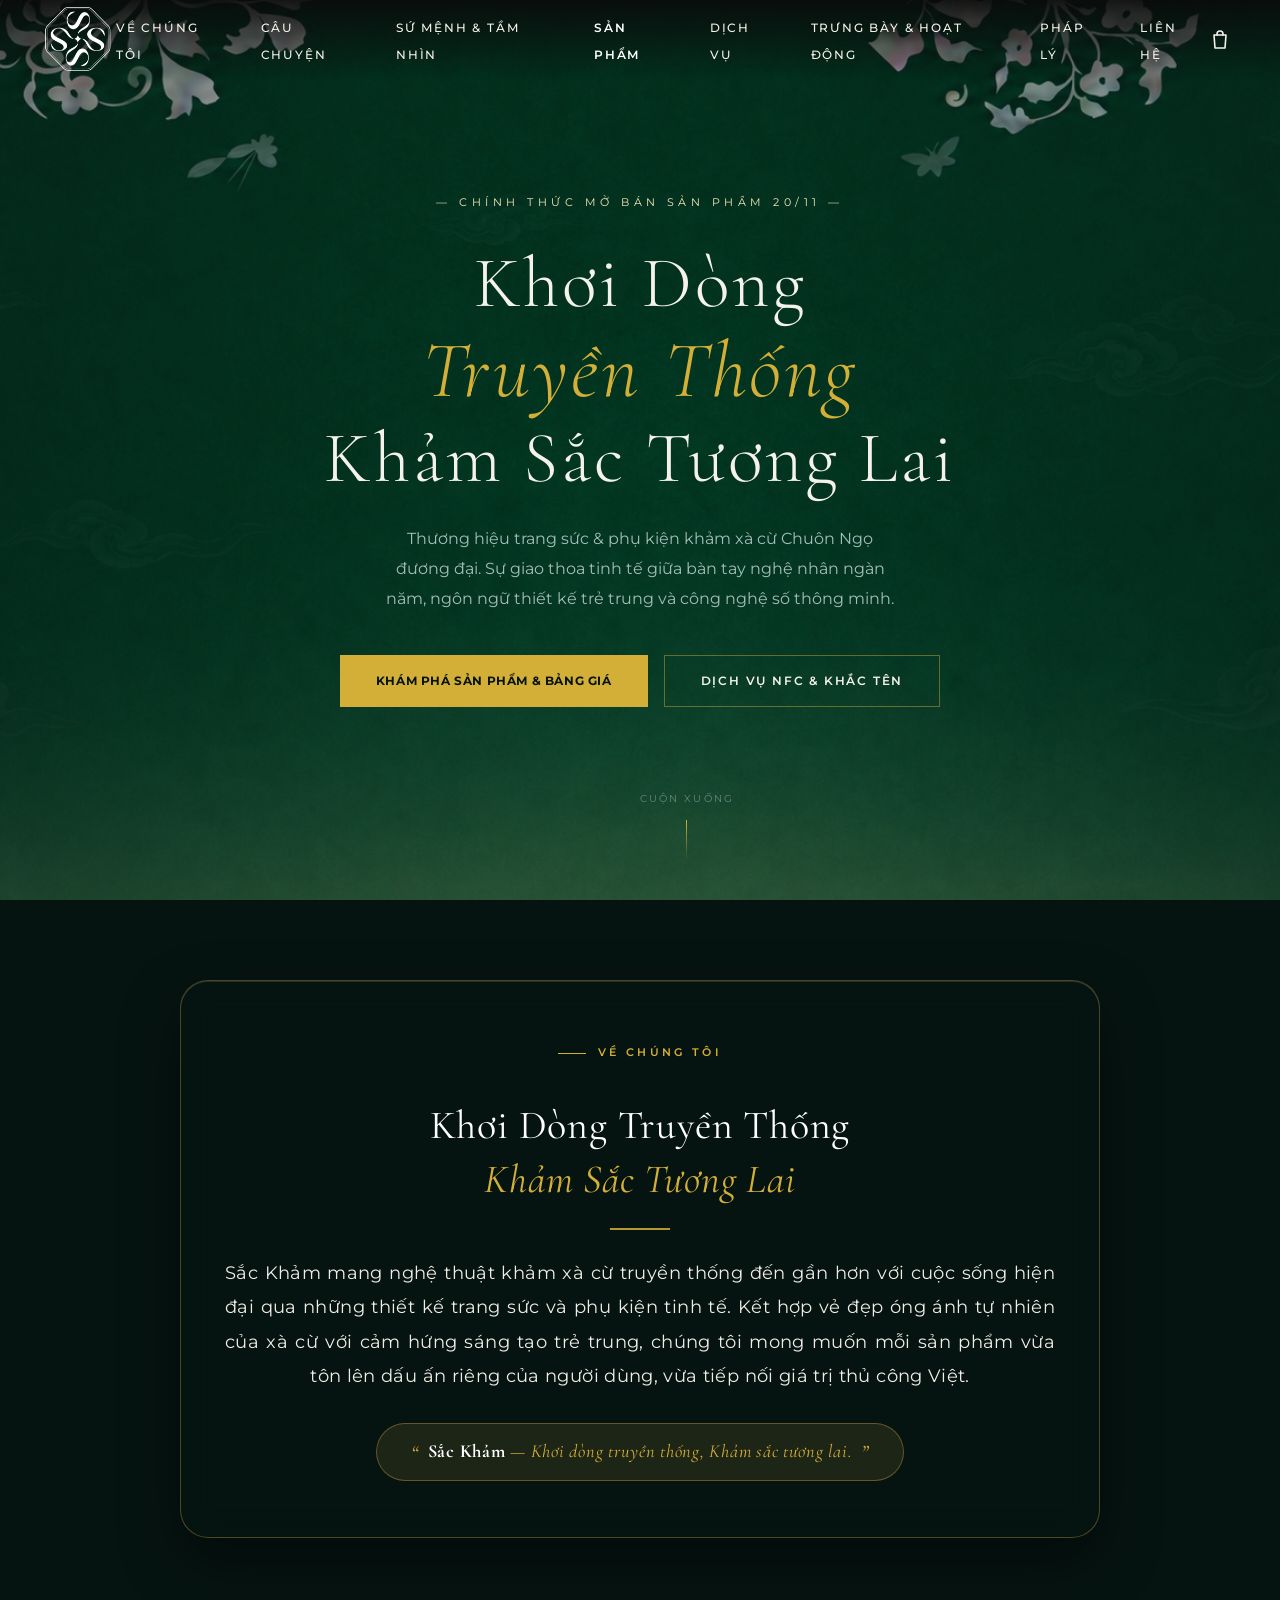
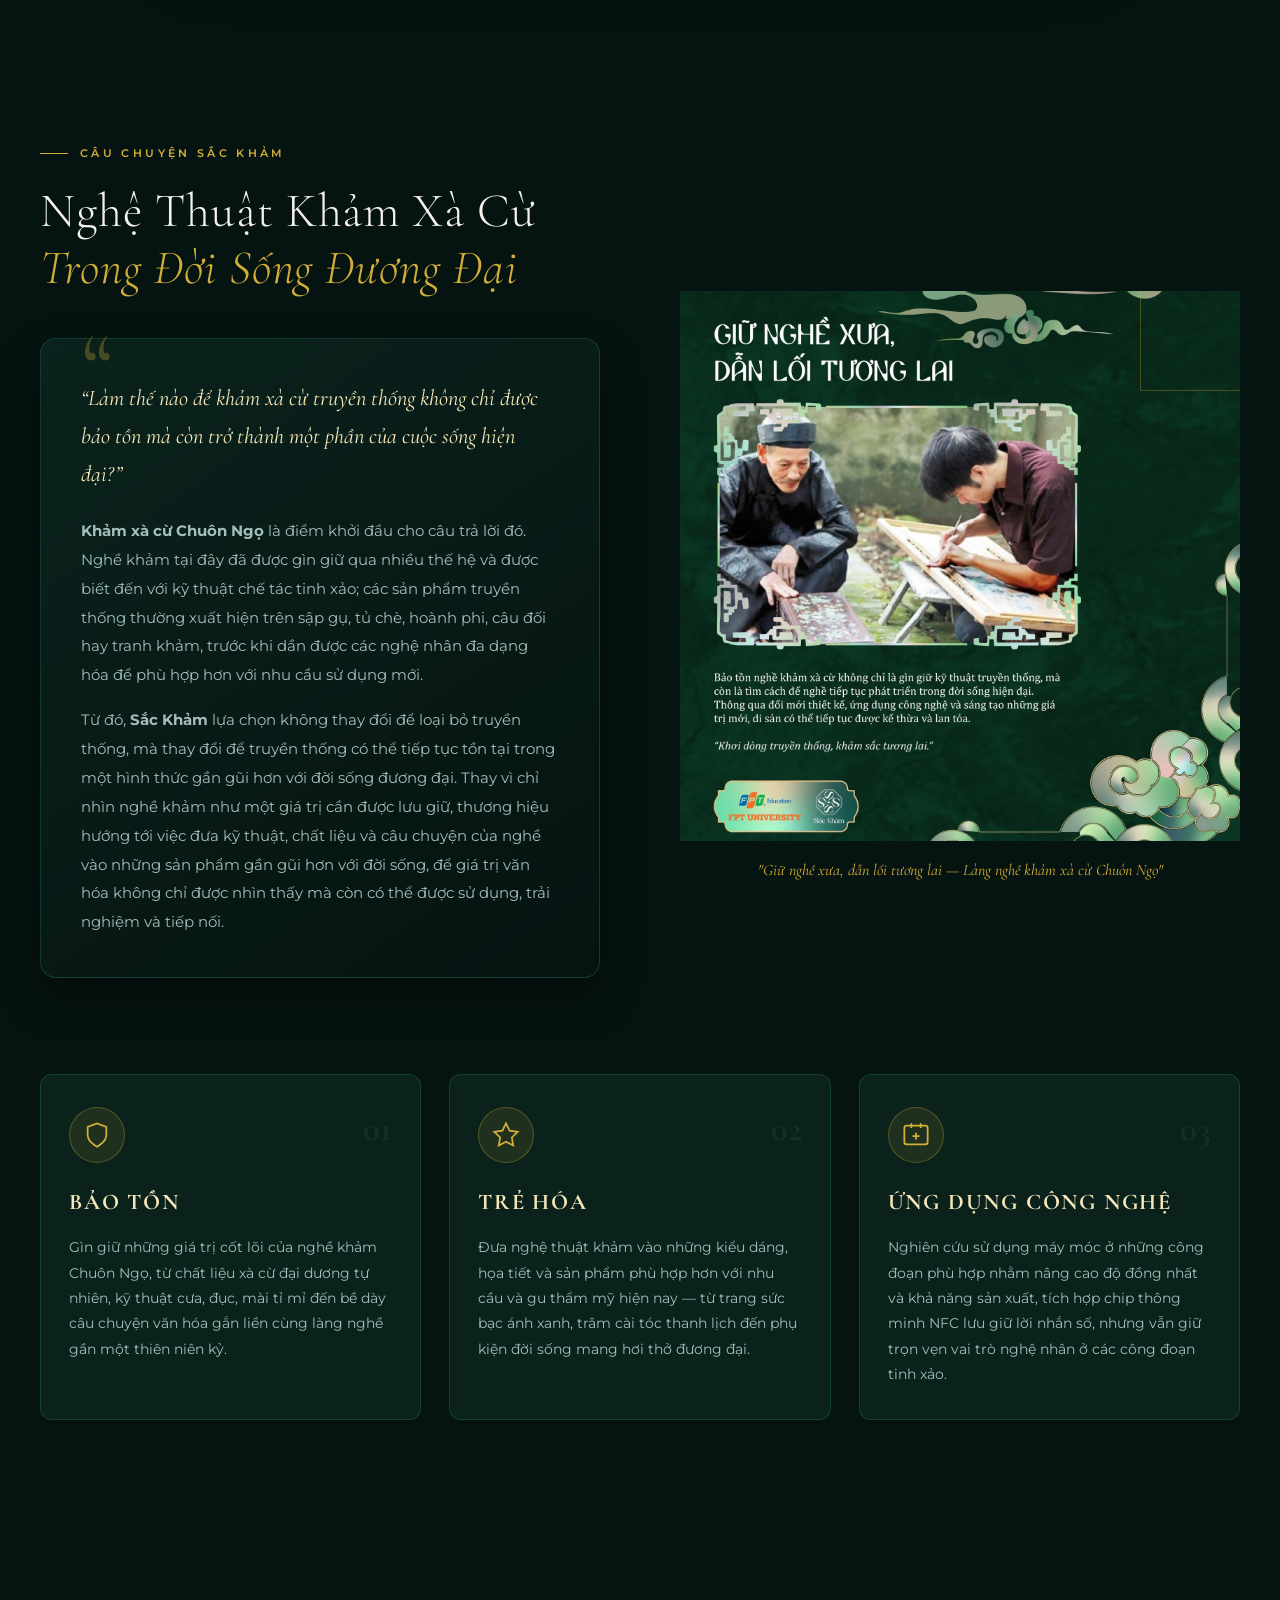
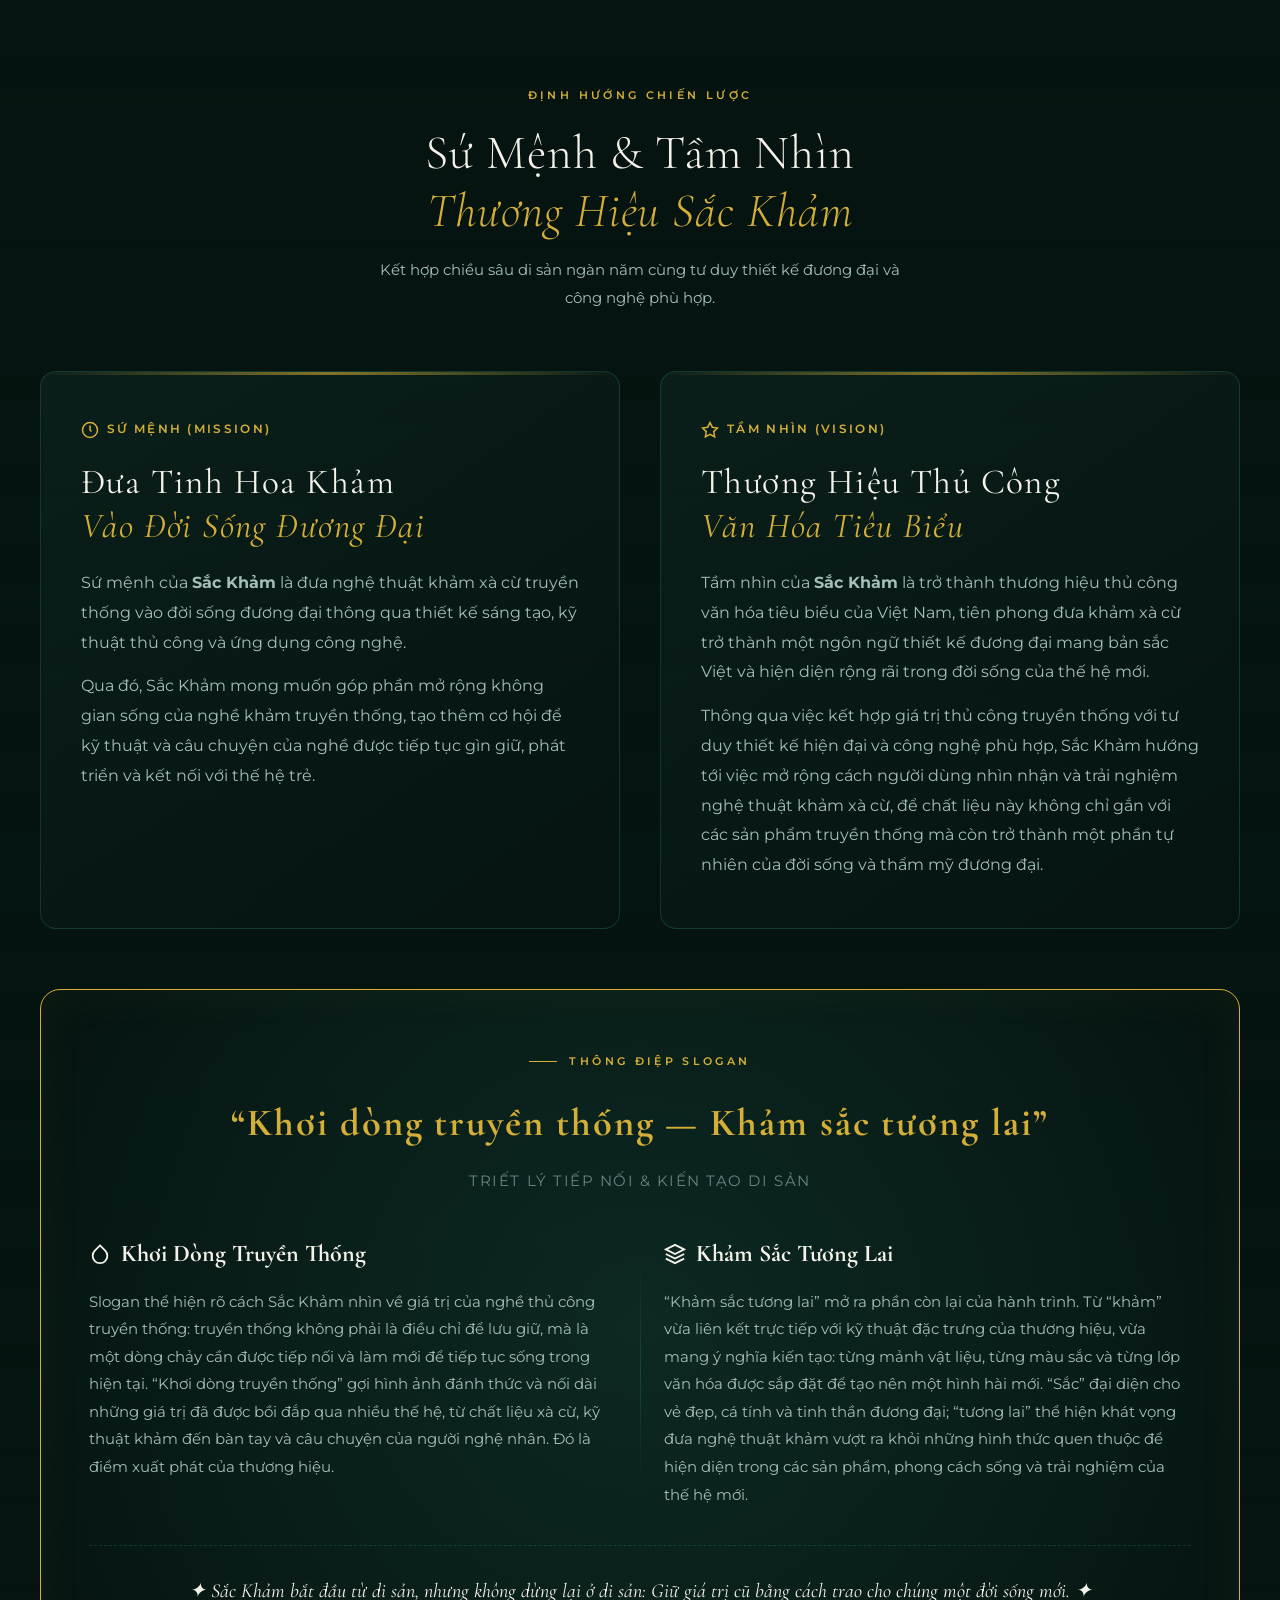
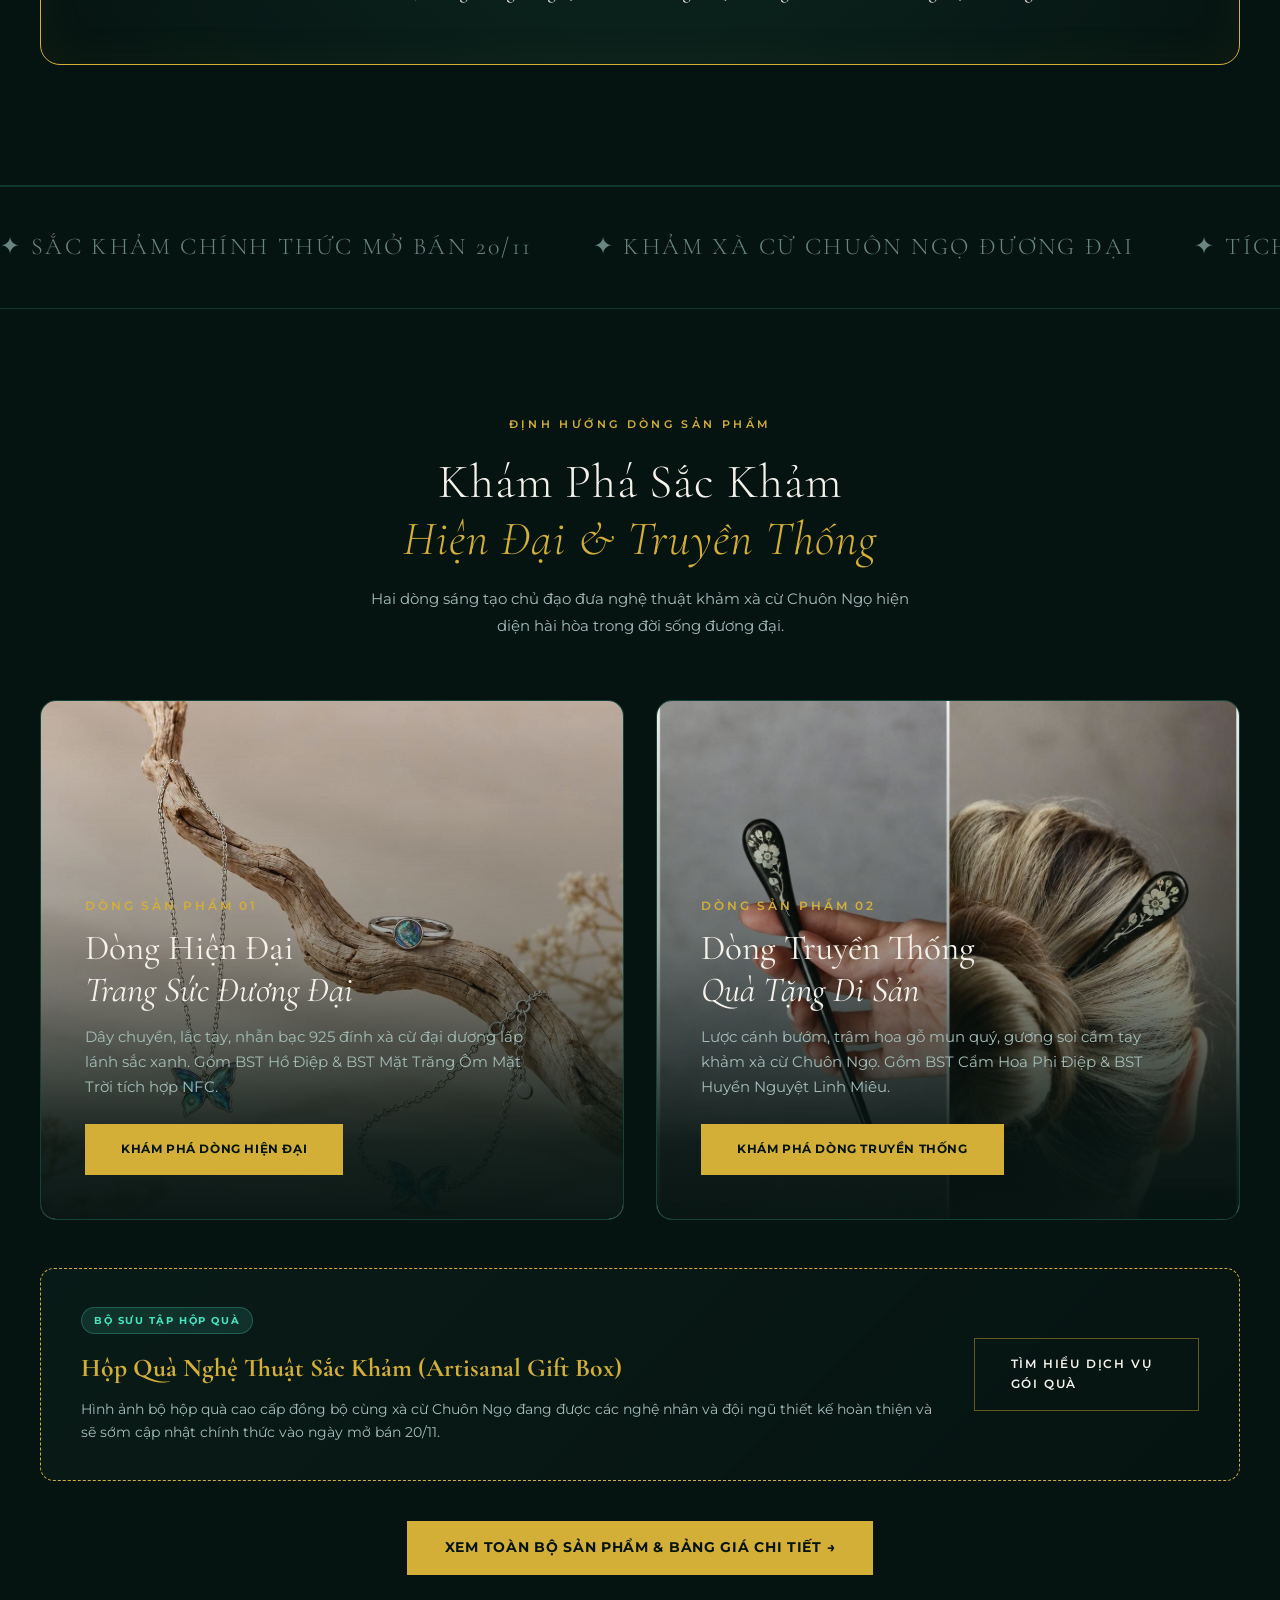
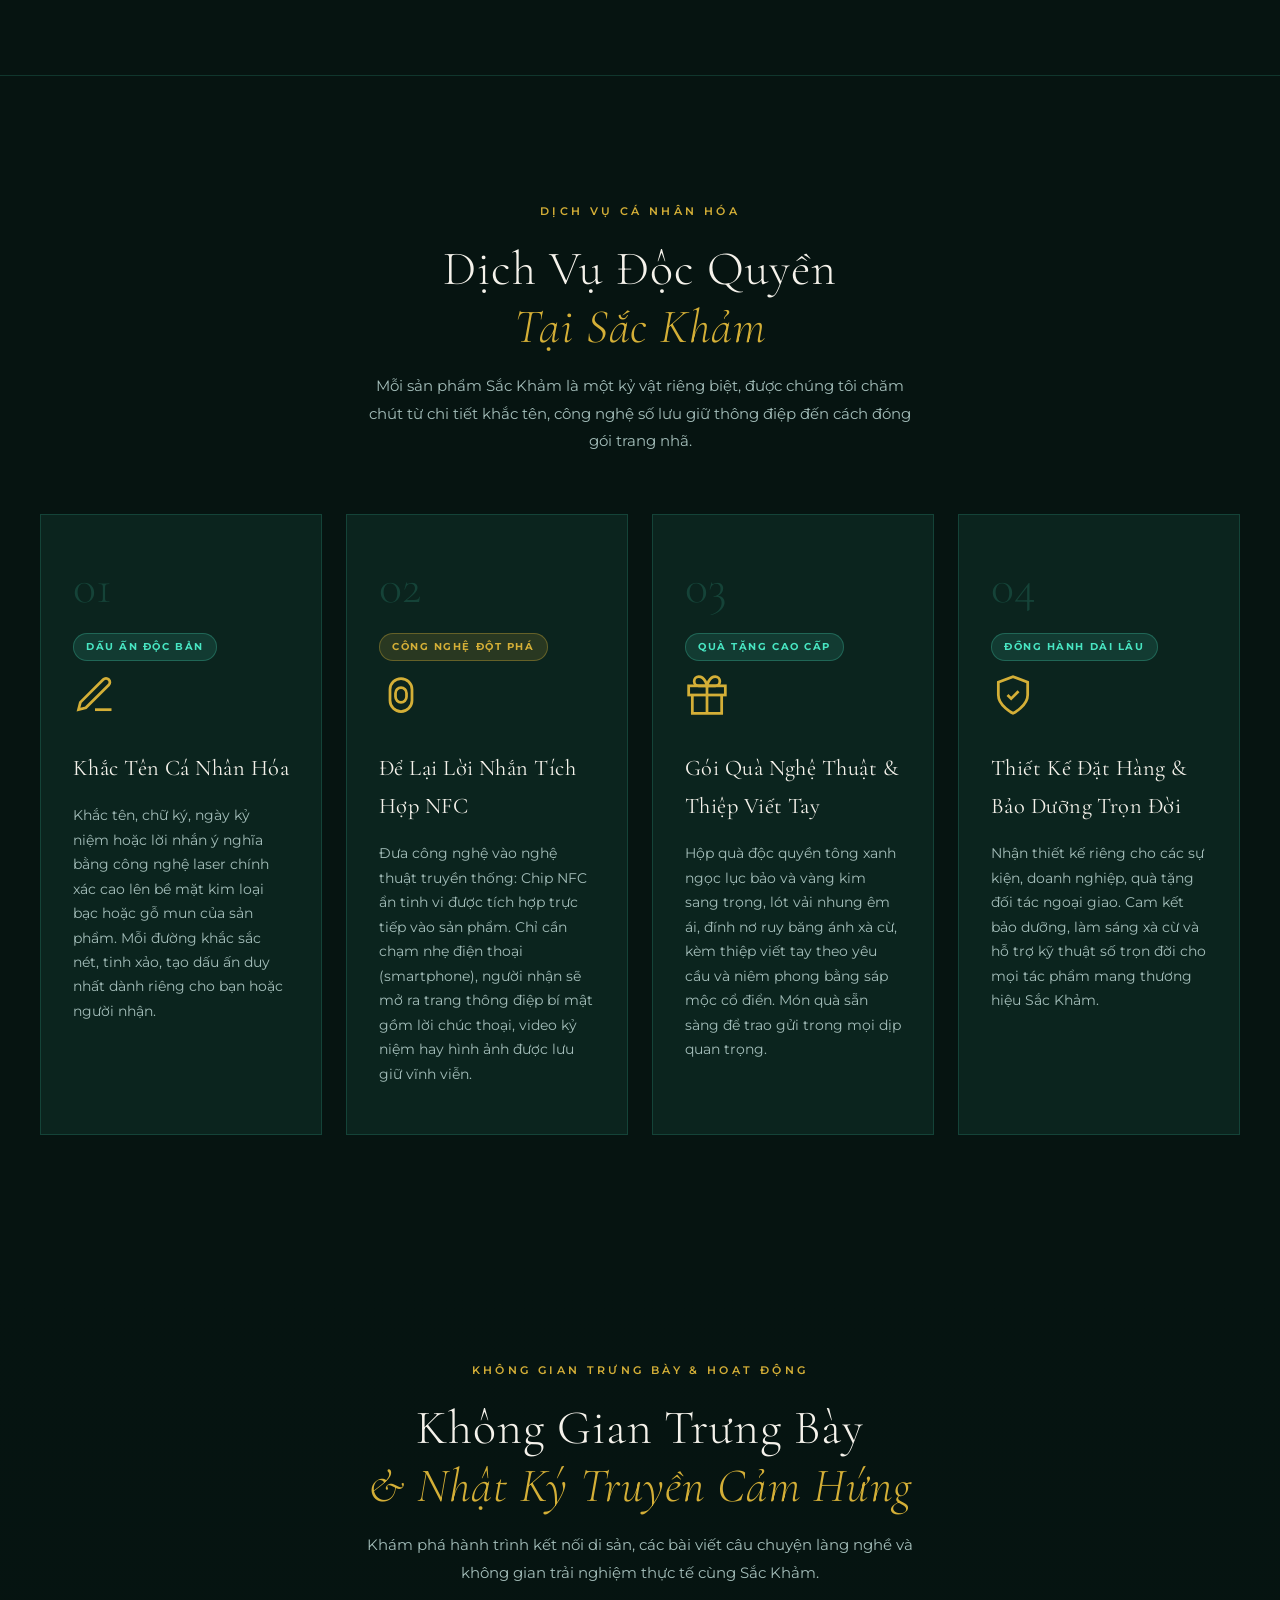
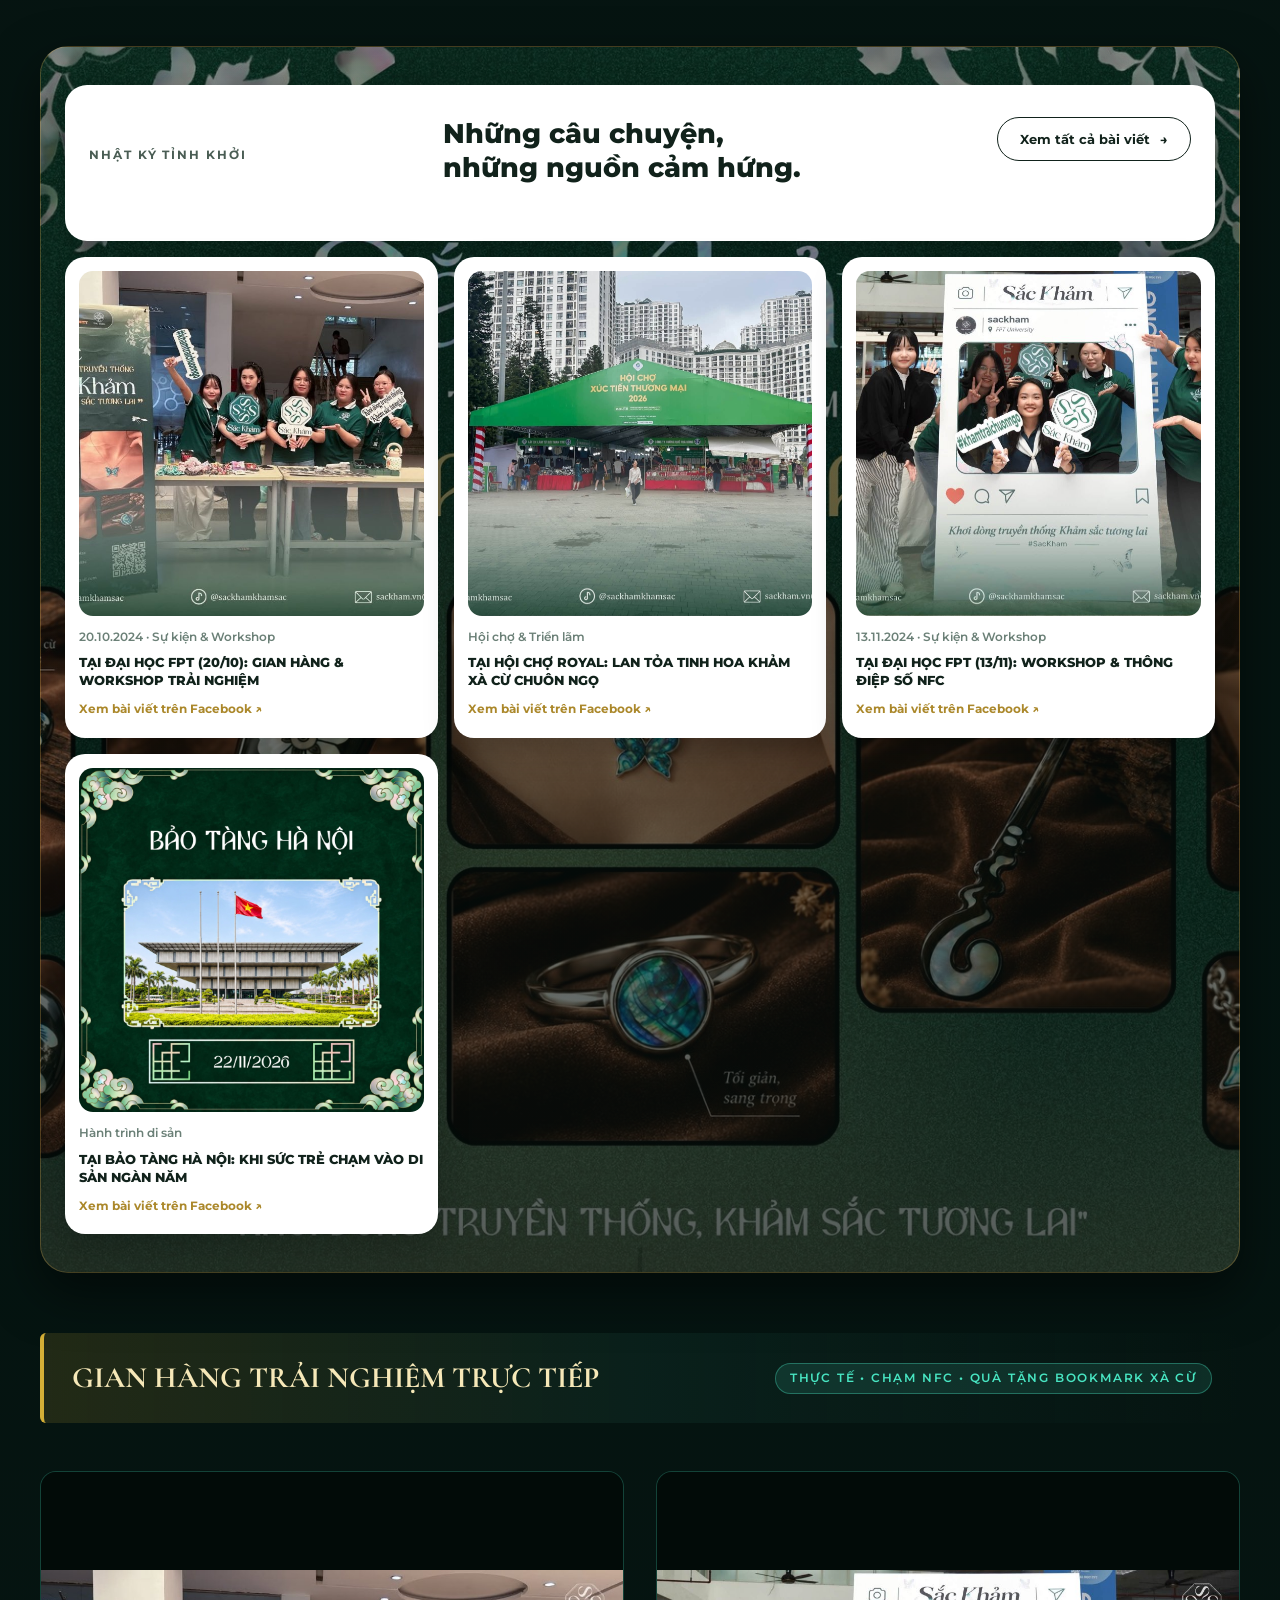
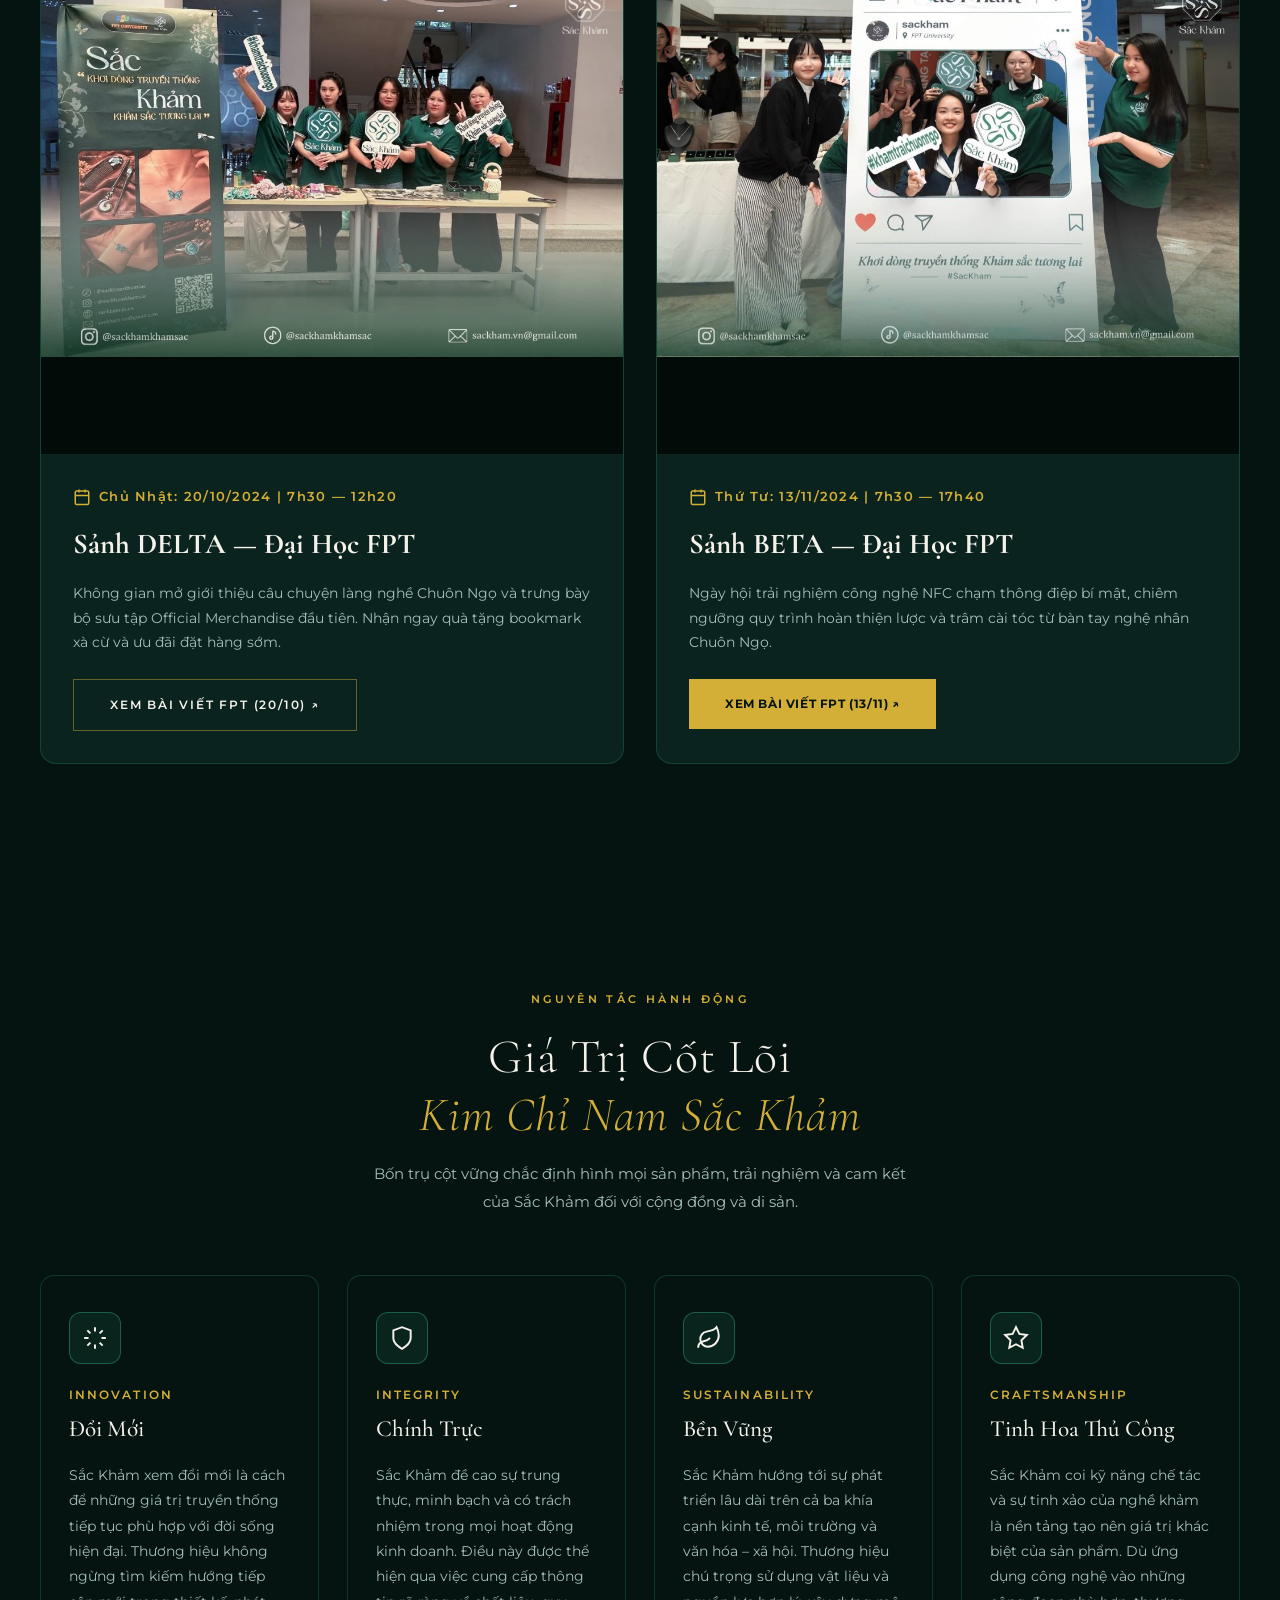
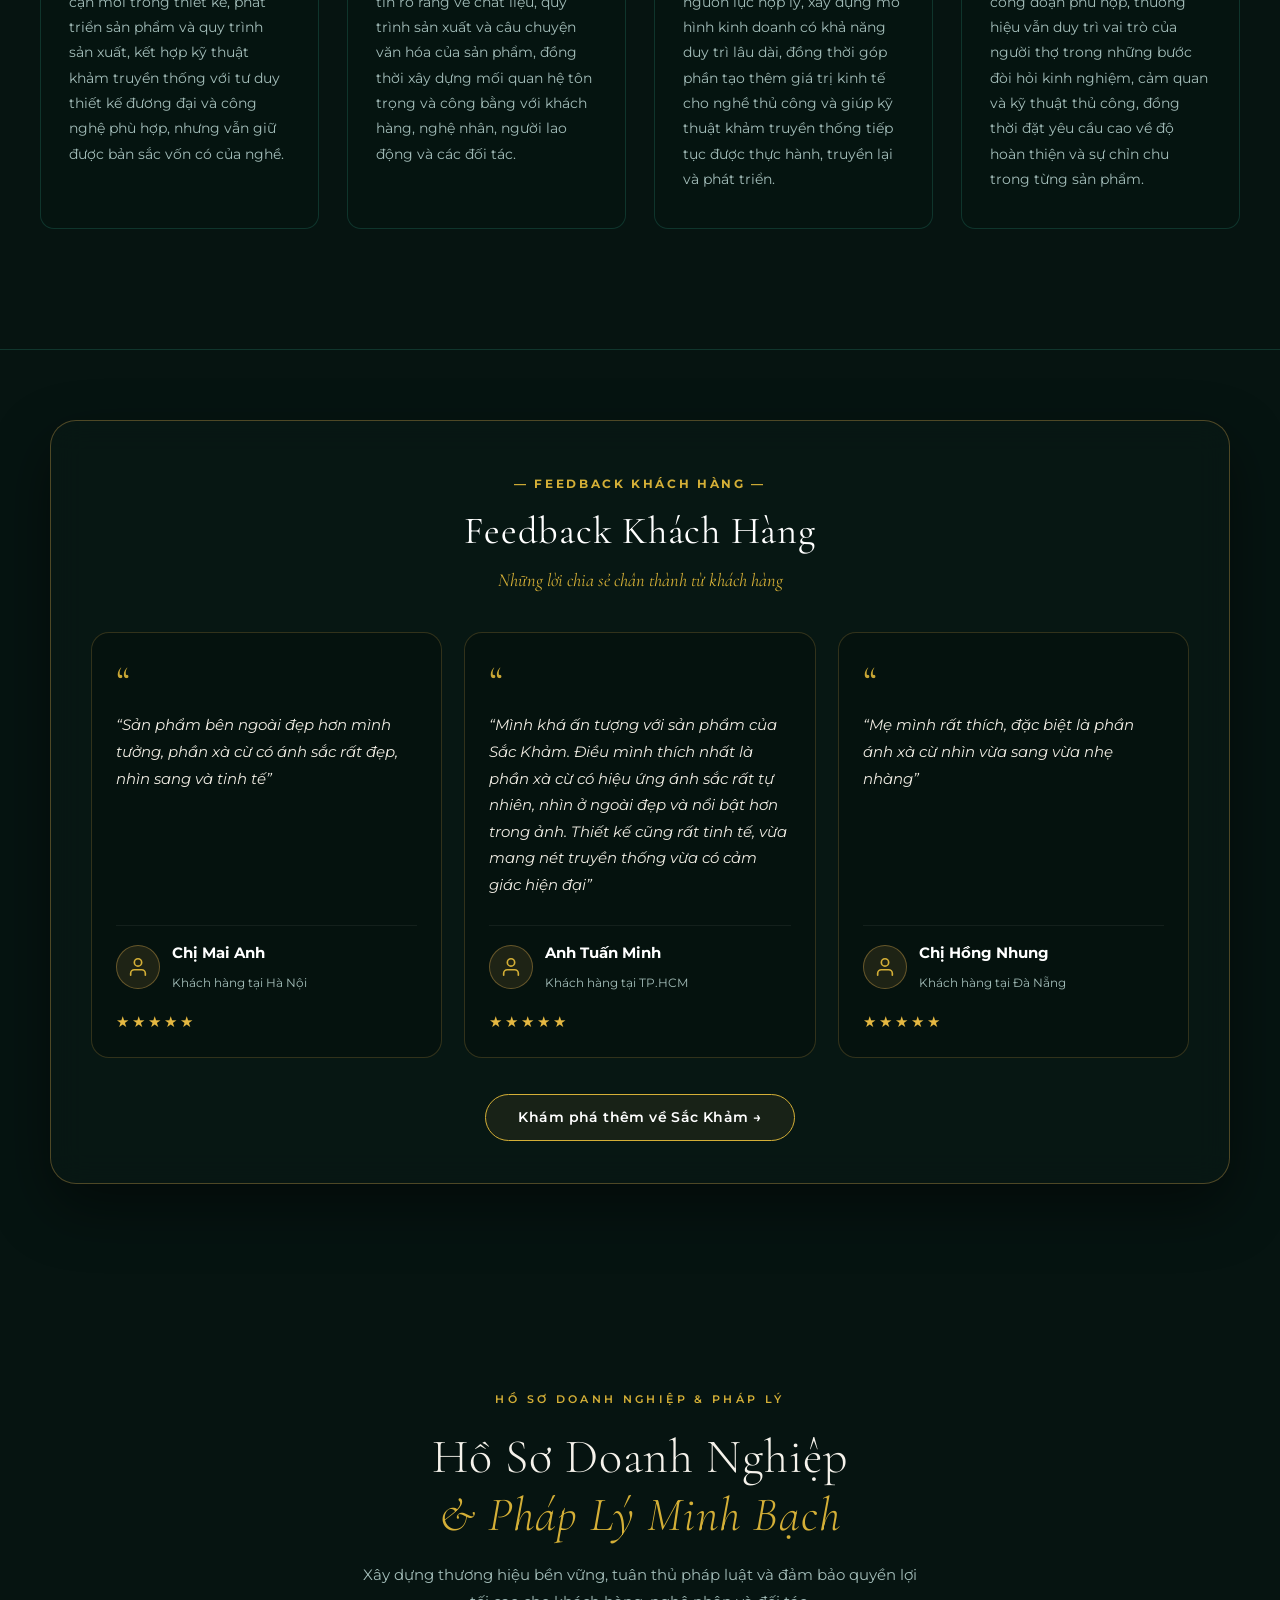
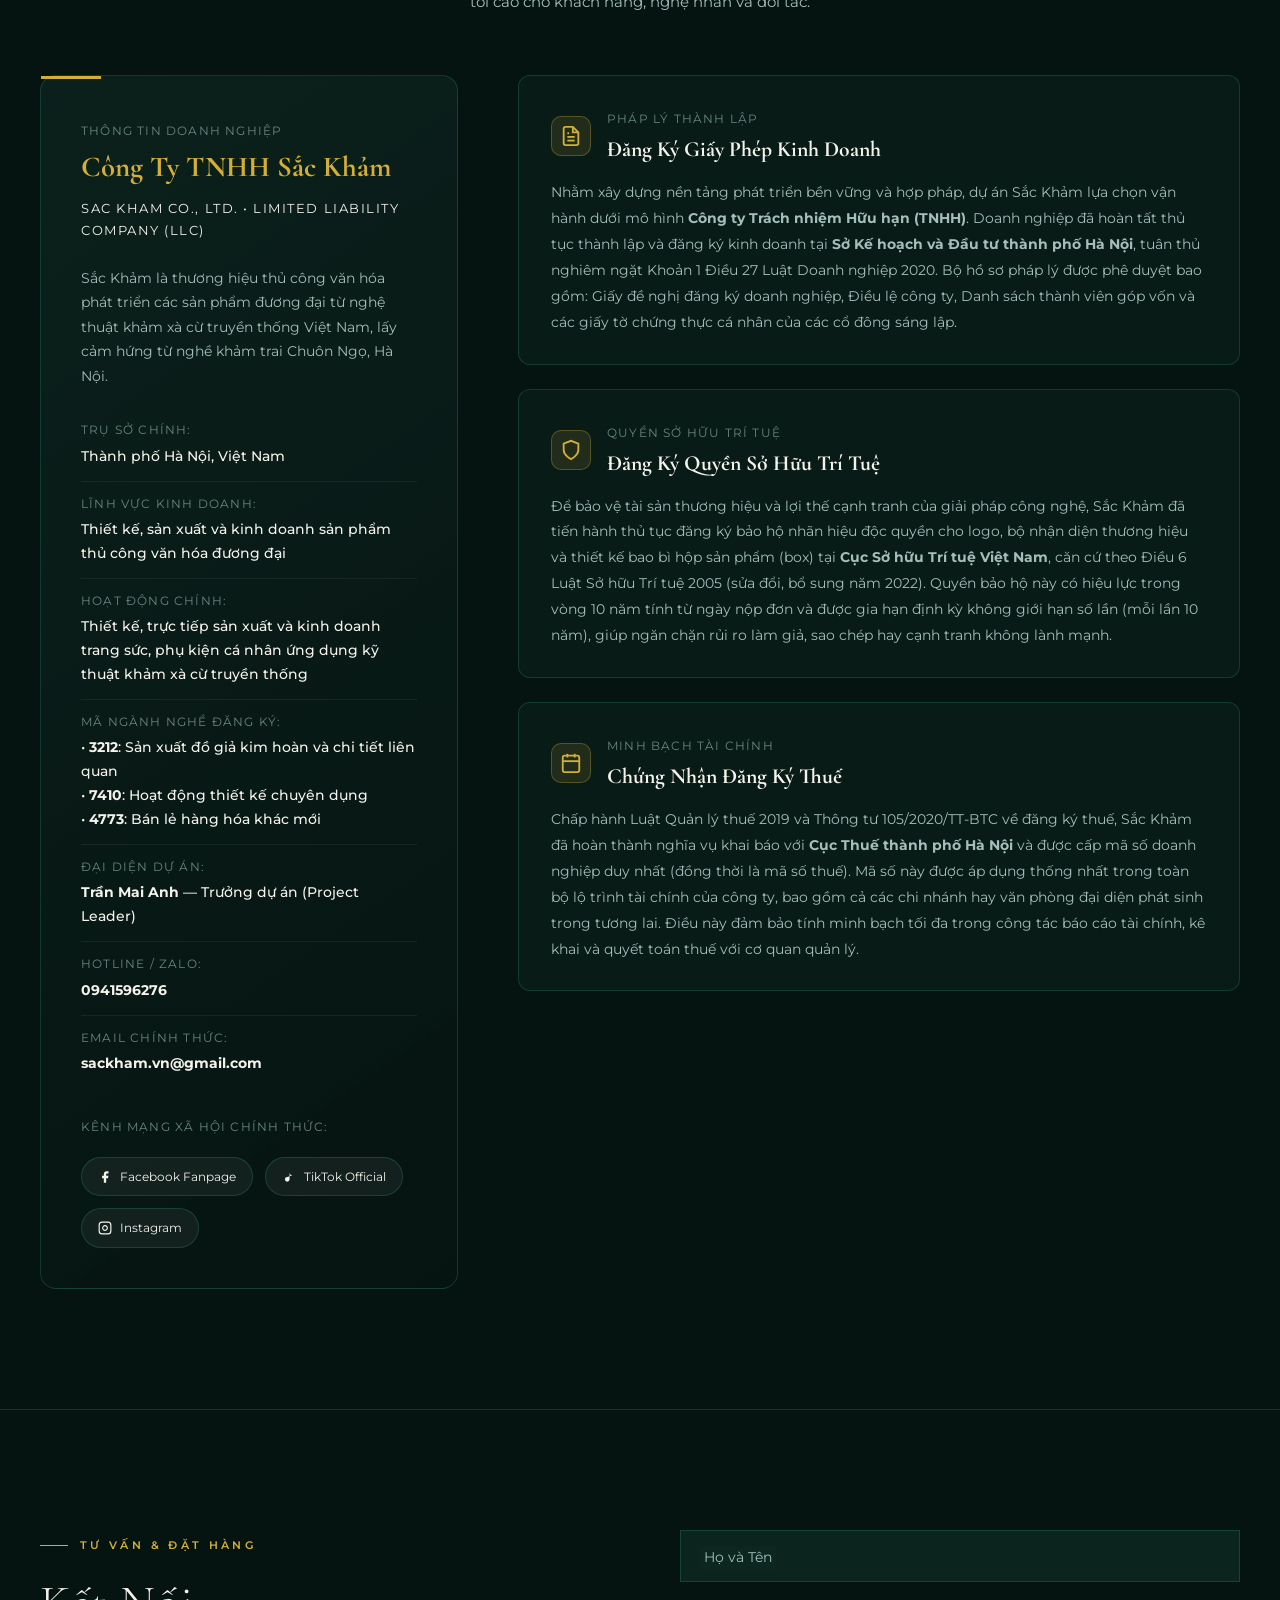
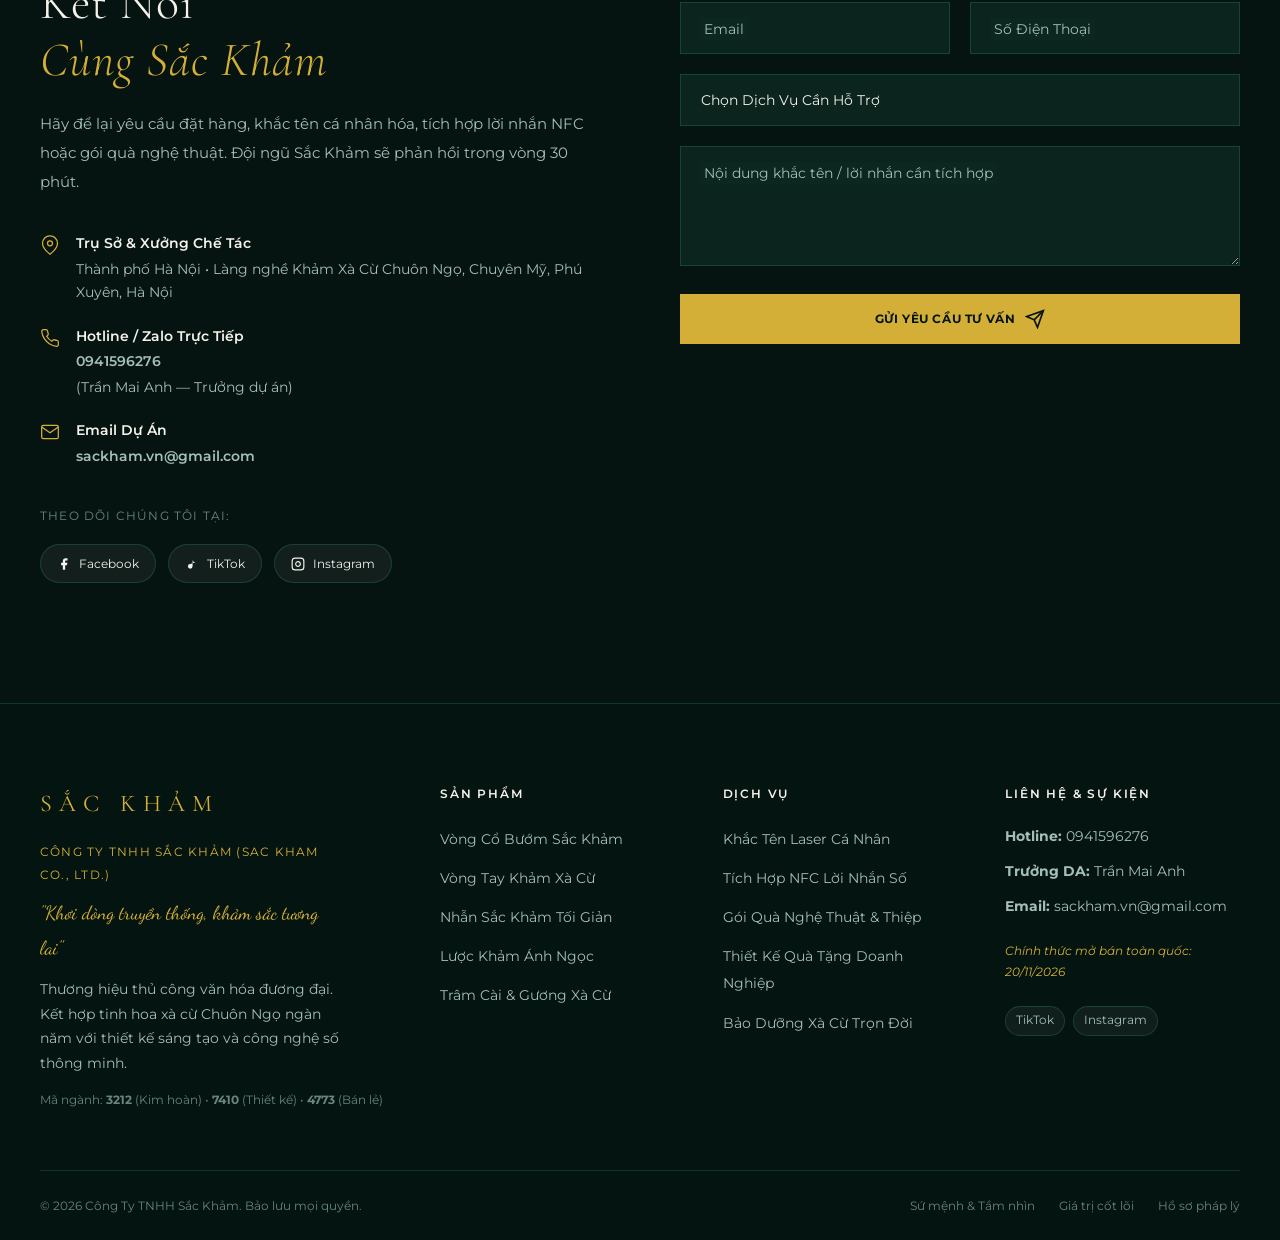
==== commit 06721ab4: "feat: update nen web, tach trang san pham, feedback khach hang, 4 bai viet events" ====
--- a/index.html
+++ b/index.html
@@ -9,7 +9,7 @@
     <link rel="preconnect" href="https://fonts.googleapis.com">
     <link rel="preconnect" href="https://fonts.gstatic.com" crossorigin>
     <link href="https://fonts.googleapis.com/css2?family=Cormorant+Garamond:ital,wght@0,300;0,400;0,500;0,600;0,700;1,300;1,400&family=Montserrat:wght@300;400;500;600;700&family=Dancing+Script:wght@400;500;600;700&display=swap" rel="stylesheet">
-    <link rel="stylesheet" href="style.css">
+    <link rel="stylesheet" href="style.css?v=3.3">
 </head>
 <body>
     <!-- Preloader -->
@@ -31,12 +31,12 @@
             </div>
             <nav id="main-nav">
                 <ul>
+                    <li><a href="#about-us" data-text="Về Chúng Tôi">Về Chúng Tôi</a></li>
                     <li><a href="#about" data-text="Câu Chuyện">Câu Chuyện</a></li>
                     <li><a href="#mission-vision" data-text="Sứ Mệnh & Tầm Nhìn">Sứ Mệnh & Tầm Nhìn</a></li>
-                    <li><a href="#collections" data-text="Bộ Sưu Tập">Bộ Sưu Tập</a></li>
-                    <li><a href="#dual-promo" data-text="Quà Tặng & Trang Sức">Quà Tặng & Trang Sức</a></li>
+                    <li><a href="san-pham.html" data-text="Sản Phẩm" style="color: #ffffff; font-weight: 600;">Sản Phẩm</a></li>
                     <li><a href="#services" data-text="Dịch Vụ">Dịch Vụ</a></li>
-                    <li><a href="#core-values" data-text="Giá Trị Cốt Lõi">Giá Trị Cốt Lõi</a></li>
+                    <li><a href="#events" data-text="Trưng Bày & Hoạt Động">Trưng Bày & Hoạt Động</a></li>
                     <li><a href="#legal" data-text="Pháp Lý">Pháp Lý</a></li>
                     <li><a href="#contact" data-text="Liên Hệ">Liên Hệ</a></li>
                 </ul>
@@ -57,12 +57,12 @@
     <div id="mobile-menu">
         <div class="mobile-menu-inner">
             <ul>
-                <li><a href="#about">Câu Chuyện</a></li>
+                <li><a href="#about-us">Về Chúng Tôi</a></li>
+                <li><a href="#about">Câu Chuyện Sắc Khảm</a></li>
                 <li><a href="#mission-vision">Sứ Mệnh & Tầm Nhìn</a></li>
-                <li><a href="#collections">Bộ Sưu Tập</a></li>
-                <li><a href="#dual-promo">Quà Tặng & Trang Sức</a></li>
-                <li><a href="#jewelry">Trang Sức Chi Tiết</a></li>
+                <li><a href="san-pham.html" style="color: #ffffff; font-weight: 600;">✦ Xem Sản Phẩm & Bảng Giá</a></li>
                 <li><a href="#services">Dịch Vụ NFC & Khắc Tên</a></li>
+                <li><a href="#events">Không Gian Trưng Bày & Hoạt Động</a></li>
                 <li><a href="#core-values">Giá Trị Cốt Lõi</a></li>
                 <li><a href="#legal">Pháp Lý & Doanh Nghiệp</a></li>
                 <li><a href="#contact">Liên Hệ</a></li>
@@ -76,7 +76,7 @@
     <!-- Hero Section -->
     <section id="home" class="hero">
         <div class="hero-bg">
-            <img src="assets/images/hero_banner.jpg" alt="Sắc Khảm - Official Merchandise" />
+            <img src="assets/images/nen_web.png" alt="Sắc Khảm — Khơi Dòng Truyền Thống, Khảm Sắc Tương Lai" />
             <div class="hero-overlay"></div>
         </div>
         <div class="hero-content">
@@ -90,13 +90,35 @@
                 Thương hiệu trang sức & phụ kiện khảm xà cừ Chuôn Ngọ đương đại. Sự giao thoa tinh tế giữa bàn tay nghệ nhân ngàn năm, ngôn ngữ thiết kế trẻ trung và công nghệ số thông minh.
             </p>
             <div class="hero-actions" data-aos="fade-up" data-aos-delay="400">
-                <a href="#collections" class="btn btn-primary">Khám Phá Bộ Sưu Tập</a>
+                <a href="san-pham.html" class="btn btn-primary">Khám Phá Sản Phẩm & Bảng Giá</a>
                 <a href="#services" class="btn btn-outline">Dịch Vụ NFC & Khắc Tên</a>
             </div>
         </div>
         <div class="hero-scroll">
             <span>Cuộn xuống</span>
             <div class="scroll-line"></div>
+        </div>
+    </section>
+
+    <!-- Về Chúng Tôi Section -->
+    <section id="about-us" class="about-us-section">
+        <div class="container">
+            <div class="about-us-wrapper" data-aos="fade-up">
+                <span class="section-label">Về Chúng Tôi</span>
+                <h2 class="about-us-title">
+                    Khơi Dòng Truyền Thống<br>
+                    <em>Khảm Sắc Tương Lai</em>
+                </h2>
+                <div class="about-us-divider"></div>
+                <p class="about-us-text">
+                    Sắc Khảm mang nghệ thuật khảm xà cừ truyền thống đến gần hơn với cuộc sống hiện đại qua những thiết kế trang sức và phụ kiện tinh tế. Kết hợp vẻ đẹp óng ánh tự nhiên của xà cừ với cảm hứng sáng tạo trẻ trung, chúng tôi mong muốn mỗi sản phẩm vừa tôn lên dấu ấn riêng của người dùng, vừa tiếp nối giá trị thủ công Việt.
+                </p>
+                <div class="about-us-slogan">
+                    <span class="slogan-quote">“</span>
+                    <strong>Sắc Khảm</strong> — Khơi dòng truyền thống, Khảm sắc tương lai.
+                    <span class="slogan-quote">”</span>
+                </div>
+            </div>
         </div>
     </section>
 
@@ -270,51 +292,7 @@
         </div>
     </section>
 
-    <!-- Collections Section -->
-    <section id="collections" class="collections-section">
-        <div class="container">
-            <div class="section-header" data-aos="fade-up">
-                <span class="section-label">Official Merchandise</span>
-                <h2>Bộ Sưu Tập<br><em>Độc Bản 20/11</em></h2>
-                <p class="section-desc">Mỗi thiết kế đều được chế tác tỉ mỉ từ xà cừ tự nhiên tuyển chọn, kết hợp chất liệu bạc cao cấp và gỗ mun quý hiếm.</p>
-            </div>
-            <div class="collections-grid">
-                <div class="collection-card large" data-aos="fade-up">
-                    <div class="card-image">
-                        <img src="assets/images/product_necklace_model.jpg" alt="Vòng Cổ Bướm Sắc Khảm" />
-                        <div class="card-overlay">
-                            <span class="card-category">Trang Sức Đương Đại</span>
-                            <h3>Vòng Cổ Bướm Sắc Khảm</h3>
-                            <p>Bạc sáng • Khảm xà cừ ánh xanh đại dương lấp lánh</p>
-                            <a href="#jewelry" class="card-link">Xem Chi Tiết →</a>
-                        </div>
-                    </div>
-                </div>
-                <div class="collection-card" data-aos="fade-up" data-aos-delay="100">
-                    <div class="card-image">
-                        <img src="assets/images/product_comb_model.jpg" alt="Lược Khảm Xà Cừ Ánh Ngọc" />
-                        <div class="card-overlay">
-                            <span class="card-category">Phụ Kiện Cổ Phong</span>
-                            <h3>Lược Khảm Ánh Ngọc</h3>
-                            <p>Bề mặt bóng mịn • Họa tiết cánh bướm thủ công</p>
-                            <a href="#accessories" class="card-link">Xem Chi Tiết →</a>
-                        </div>
-                    </div>
-                </div>
-                <div class="collection-card" data-aos="fade-up" data-aos-delay="200">
-                    <div class="card-image">
-                        <img src="assets/images/product_ring_model.jpg" alt="Nhẫn Sắc Khảm Tối Giản" />
-                        <div class="card-overlay">
-                            <span class="card-category">Thiết Kế Tinh Tế</span>
-                            <h3>Nhẫn Sắc Khảm</h3>
-                            <p>Tối giản, sang trọng • Ánh sắc tự nhiên xà cừ</p>
-                            <a href="#jewelry" class="card-link">Xem Chi Tiết →</a>
-                        </div>
-                    </div>
-                </div>
-            </div>
-        </div>
-    </section>
+
 
     <!-- Dual Promo Section: Trang Sức & Quà Tặng Truyền Thống -->
     <section id="dual-promo" class="dual-promo-section">
@@ -332,8 +310,8 @@
                     <div class="promo-content">
                         <span class="promo-tag">Dòng Sản Phẩm 01</span>
                         <h3>Dòng Hiện Đại<br><em>Trang Sức Đương Đại</em></h3>
-                        <p>Dây chuyền, lắc tay, nhẫn bạc 925 đính xà cừ đại dương lấp lánh sắc xanh. Gồm BST Hồ Điệp, BST Mặt Trăng Ôm Mặt Trời & BST Cặp Đôi tích hợp NFC.</p>
-                        <a href="#modern-stream" class="btn btn-primary">Khám Phá Dòng Hiện Đại</a>
+                        <p>Dây chuyền, lắc tay, nhẫn bạc 925 đính xà cừ đại dương lấp lánh sắc xanh. Gồm BST Hồ Điệp & BST Mặt Trăng Ôm Mặt Trời tích hợp NFC.</p>
+                        <a href="san-pham.html#modern" class="btn btn-primary">Khám Phá Dòng Hiện Đại</a>
                     </div>
                 </div>
 
@@ -345,7 +323,7 @@
                         <span class="promo-tag">Dòng Sản Phẩm 02</span>
                         <h3>Dòng Truyền Thống<br><em>Quà Tặng Di Sản</em></h3>
                         <p>Lược cánh bướm, trâm hoa gỗ mun quý, gương soi cầm tay khảm xà cừ Chuôn Ngọ. Gồm BST Cẩm Hoa Phi Điệp & BST Huyền Nguyệt Linh Miêu.</p>
-                        <a href="#heritage-stream" class="btn btn-primary">Khám Phá Dòng Truyền Thống</a>
+                        <a href="san-pham.html#heritage" class="btn btn-primary">Khám Phá Dòng Truyền Thống</a>
                     </div>
                 </div>
             </div>
@@ -359,309 +337,10 @@
                 </div>
                 <a href="#services" class="btn btn-outline">Tìm Hiểu Dịch Vụ Gói Quà</a>
             </div>
-        </div>
-    </section>
-
-    <!-- Product Catalog & Collections Section -->
-    <section id="jewelry" class="jewelry-section">
-        <div class="container">
-            <div class="section-header" data-aos="fade-up">
-                <span class="section-label">Danh Sách Bộ Sưu Tập Sắc Khảm</span>
-                <h2>Bộ Sưu Tập Sắc Khảm<br><em>Hiện Đại & Truyền Thống</em></h2>
-                <p class="section-desc">Mỗi tác phẩm là sự kết tinh giữa đôi bàn tay khéo léo của nghệ nhân Chuôn Ngọ, chất liệu tự nhiên quý giá và hơi thở thời đại mới.</p>
-            </div>
-
-            <div class="jewelry-showcase">
-                <div class="jewelry-categories">
-                    <button class="jewelry-tab active" data-category="all">Tất Cả</button>
-                    <button class="jewelry-tab" data-category="modern">Dòng Hiện Đại</button>
-                    <button class="jewelry-tab" data-category="heritage">Dòng Truyền Thống</button>
-                    <button class="jewelry-tab" data-category="ring">Nhẫn</button>
-                    <button class="jewelry-tab" data-category="necklace">Dây Chuyền</button>
-                    <button class="jewelry-tab" data-category="bracelet">Vòng Tay</button>
-                    <button class="jewelry-tab" data-category="hair">Trâm & Lược</button>
-                    <button class="jewelry-tab" data-category="couple">BST Cặp Đôi</button>
-                </div>
-
-                <!-- I. DÒNG HIỆN ĐẠI -->
-                <div class="collections-stream" id="modern-stream">
-                    <div class="stream-section-header" data-aos="fade-up">
-                        <h3 class="stream-section-title">
-                            <span>DÒNG HIỆN ĐẠI</span>
-                        </h3>
-                        <span class="stream-section-tag">Bạc Ý 925 • Xà Cừ Đương Đại • Trẻ Hóa Di Sản</span>
-                    </div>
-
-                    <!-- 1. BST Hồ Điệp -->
-                    <div class="bst-group">
-                        <div class="bst-group-header" data-aos="fade-up">
-                            <div class="bst-group-title">
-                                <span class="gold-accent">1.</span>
-                                <strong>BST Hồ Điệp</strong>
-                                <span style="font-size: 0.92rem; color: var(--color-text-muted); font-style: italic;">— Tự do bung cánh & rạng ngời</span>
-                            </div>
-                            <span class="bst-status-badge available">✦ Đã Hoàn Thiện & Mở Bán 20/11</span>
-                        </div>
-                        <div class="jewelry-grid bst-3-col">
-                            <!-- Nhẫn khảm xà cừ (Mẫu nhẫn) -->
-                            <div class="jewelry-item" data-category="modern ring hodiep" data-aos="fade-up">
-                                <div class="jewelry-image">
-                                    <img src="assets/images/product_ring_model.jpg" alt="Nhẫn Khảm Xà Cừ Hồ Điệp" />
-                                    <div class="jewelry-quick">
-                                        <button class="quick-view" data-product="ring-butterfly">Xem Chi Tiết</button>
-                                    </div>
-                                </div>
-                                <div class="jewelry-info">
-                                    <span class="jewelry-category">Nhẫn Bạc 925 • Khảm Xà Cừ</span>
-                                    <h4>Nhẫn Khảm Xà Cừ Hồ Điệp</h4>
-                                    <p class="jewelry-price">Mẫu nhẫn tối giản sang trọng • Khảm xà cừ óng ánh</p>
-                                </div>
-                            </div>
-
-                            <!-- Vòng cổ bướm -->
-                            <div class="jewelry-item" data-category="modern necklace hodiep" data-aos="fade-up" data-aos-delay="100">
-                                <div class="jewelry-image">
-                                    <img src="assets/images/product_necklace_model.jpg" alt="Vòng Cổ Bướm Sắc Khảm" />
-                                    <div class="jewelry-quick">
-                                        <button class="quick-view" data-product="necklace-butterfly">Xem Chi Tiết</button>
-                                    </div>
-                                </div>
-                                <div class="jewelry-info">
-                                    <span class="jewelry-category">Dây Chuyền Bạc 925 • Hồ Điệp</span>
-                                    <h4>Vòng Cổ Khảm Xà Cừ Hồ Điệp</h4>
-                                    <p class="jewelry-price">Bạc sáng • Hỗ trợ khắc tên laser & tích hợp NFC</p>
-                                </div>
-                            </div>
-
-                            <!-- Vòng tay bướm -->
-                            <div class="jewelry-item" data-category="modern bracelet hodiep" data-aos="fade-up" data-aos-delay="200">
-                                <div class="jewelry-image">
-                                    <img src="assets/images/product_bracelet_model.jpg" alt="Vòng Tay Bướm Sắc Khảm" />
-                                    <div class="jewelry-quick">
-                                        <button class="quick-view" data-product="bracelet-butterfly">Xem Chi Tiết</button>
-                                    </div>
-                                </div>
-                                <div class="jewelry-info">
-                                    <span class="jewelry-category">Lắc Tay Bạc 925 • Hồ Điệp</span>
-                                    <h4>Vòng Tay Khảm Xà Cừ Hồ Điệp</h4>
-                                    <p class="jewelry-price">Khảm xà cừ ánh xanh ngọc • Tinh xảo từng đường cưa</p>
-                                </div>
-                            </div>
-                        </div>
-                    </div>
-
-                    <!-- 2. BST Mặt Trăng Ôm Mặt Trời -->
-                    <div class="bst-group">
-                        <div class="bst-group-header" data-aos="fade-up">
-                            <div class="bst-group-title">
-                                <span class="gold-accent">2.</span>
-                                <strong>BST Mặt Trăng Ôm Mặt Trời</strong>
-                                <span style="font-size: 0.92rem; color: var(--color-text-muted); font-style: italic;">— Bản hòa ca Nhật Nguyệt tương phùng</span>
-                            </div>
-                            <span class="bst-status-badge crafting">✦ Đang Chế Tác — Mở Bán 20/11</span>
-                        </div>
-                        <div class="jewelry-grid" style="grid-template-columns: repeat(2, 1fr);">
-                            <!-- Dây chuyền khảm xà cừ -->
-                            <div class="jewelry-item" data-category="modern necklace sunmoon" data-aos="fade-up">
-                                <div class="jewelry-image">
-                                    <img src="assets/images/tai_xuong_3.jpg" class="contain-fit" alt="Dây Chuyền Mặt Trăng Ôm Mặt Trời" />
-                                    <div class="jewelry-quick">
-                                        <button class="quick-view" data-product="necklace-sunmoon">Xem Chi Tiết</button>
-                                    </div>
-                                </div>
-                                <div class="jewelry-info">
-                                    <span class="jewelry-category">Dây Chuyền Bạc • Mặt Trăng Ôm Mặt Trời</span>
-                                    <h4>Dây Chuyền Khảm Xà Cừ</h4>
-                                    <p class="jewelry-price">Họa tiết Nhật Nguyệt giao thoa • <em>Đang chế tác hoàn thiện</em></p>
-                                </div>
-                            </div>
-
-                            <!-- Vòng tay khảm xà cừ -->
-                            <div class="jewelry-item" data-category="modern bracelet sunmoon" data-aos="fade-up" data-aos-delay="100">
-                                <div class="jewelry-image">
-                                    <img src="assets/images/tai_xuong_4.jpg" class="contain-fit" alt="Vòng Tay Mặt Trăng Ôm Mặt Trời" />
-                                    <div class="jewelry-quick">
-                                        <button class="quick-view" data-product="bracelet-sunmoon">Xem Chi Tiết</button>
-                                    </div>
-                                </div>
-                                <div class="jewelry-info">
-                                    <span class="jewelry-category">Vòng Tay Bạc • Mặt Trăng Ôm Mặt Trời</span>
-                                    <h4>Vòng Tay Khảm Xà Cừ</h4>
-                                    <p class="jewelry-price">Thiết kế ôm cổ tay mềm mại • <em>Đang chế tác hoàn thiện</em></p>
-                                </div>
-                            </div>
-                        </div>
-                    </div>
-
-                    <!-- 3. BST Cặp Đôi -->
-                    <div class="bst-group">
-                        <div class="bst-group-header" data-aos="fade-up">
-                            <div class="bst-group-title">
-                                <span class="gold-accent">3.</span>
-                                <strong>BST Cặp Đôi</strong>
-                                <span style="font-size: 0.92rem; color: var(--color-text-muted); font-style: italic;">— Kỷ vật tình yêu & Dấu ấn riêng biệt</span>
-                            </div>
-                            <span class="bst-status-badge custom">✦ Custom Khắc Tên Laser & Tích Hợp NFC</span>
-                        </div>
-                        <div class="jewelry-grid" style="grid-template-columns: repeat(2, 1fr);">
-                            <!-- Sản phẩm dành cho cặp đôi -->
-                            <div class="jewelry-item" data-category="modern couple" data-aos="fade-up">
-                                <div class="jewelry-image">
-                                    <img src="assets/images/collection_item_3.jpg" alt="Sản Phẩm Dành Cho Cặp Đôi Sắc Khảm" />
-                                    <div class="jewelry-quick">
-                                        <button class="quick-view" data-product="couple-set">Xem Chi Tiết</button>
-                                    </div>
-                                </div>
-                                <div class="jewelry-info">
-                                    <span class="jewelry-category">Trang Sức Đôi • Bạc & Xà Cừ</span>
-                                    <h4>Sản Phẩm Dành Cho Cặp Đôi</h4>
-                                    <p class="jewelry-price">Thiết kế đồng điệu nam & nữ • Biểu tượng gắn kết bền lâu</p>
-                                </div>
-                            </div>
-
-                            <!-- Dịch vụ custom riêng -->
-                            <div class="jewelry-item" data-category="modern couple custom" data-aos="fade-up" data-aos-delay="100">
-                                <div class="jewelry-image">
-                                    <img src="assets/images/tai_xuong_5.jpg" class="contain-fit" alt="Dịch Vụ Custom Riêng Khắc Tên & NFC" />
-                                    <div class="jewelry-quick">
-                                        <button class="quick-view" data-product="couple-custom">Xem Chi Tiết</button>
-                                    </div>
-                                </div>
-                                <div class="jewelry-info">
-                                    <span class="jewelry-category">Cá Nhân Hóa • Độc Quyền</span>
-                                    <h4>Dịch Vụ Custom Riêng: Khắc Tên Theo Yêu Cầu</h4>
-                                    <p class="jewelry-price">Khắc laser tên/ngày kỷ niệm & Tích hợp NFC lưu thông điệp số</p>
-                                </div>
-                            </div>
-                        </div>
-                    </div>
-                </div>
-
-                <!-- II. DÒNG TRUYỀN THỐNG -->
-                <div class="collections-stream" id="heritage-stream" style="margin-top: 64px;">
-                    <div class="stream-section-header" data-aos="fade-up">
-                        <h3 class="stream-section-title">
-                            <span>DÒNG TRUYỀN THỐNG</span>
-                        </h3>
-                        <span class="stream-section-tag">Gỗ Mun Quý • Nghệ Nhân Chuôn Ngọ • Cổ Phong Đương Đại</span>
-                    </div>
-
-                    <!-- 1. BST Cẩm Hoa Phi Điệp -->
-                    <div class="bst-group">
-                        <div class="bst-group-header" data-aos="fade-up">
-                            <div class="bst-group-title">
-                                <span class="gold-accent">1.</span>
-                                <strong>BST Cẩm Hoa Phi Điệp</strong>
-                                <span style="font-size: 0.92rem; color: var(--color-text-muted); font-style: italic;">— Bướm vờn hoa lá, ngát hương xưa</span>
-                            </div>
-                            <span class="bst-status-badge available">✦ Nghệ Thuật Thủ Công Chuôn Ngọ</span>
-                        </div>
-                        <div class="jewelry-grid bst-3-col">
-                            <!-- Lược cánh bướm -->
-                            <div class="jewelry-item" data-category="heritage hair camhoa" data-aos="fade-up">
-                                <div class="jewelry-image">
-                                    <img src="assets/images/product_comb_model.jpg" alt="Lược Cánh Bướm Khảm Xà Cừ" />
-                                    <div class="jewelry-quick">
-                                        <button class="quick-view" data-product="comb-butterfly">Xem Chi Tiết</button>
-                                    </div>
-                                </div>
-                                <div class="jewelry-info">
-                                    <span class="jewelry-category">Lược Cầm Tay • Khảm Xà Cừ</span>
-                                    <h4>Lược Cánh Bướm</h4>
-                                    <p class="jewelry-price">Họa tiết cánh bướm khảm tay tỉ mỉ • Chuôn Ngọ chính gốc</p>
-                                </div>
-                            </div>
-
-                            <!-- Trâm hoa -->
-                            <div class="jewelry-item" data-category="heritage hair camhoa" data-aos="fade-up" data-aos-delay="100">
-                                <div class="jewelry-image">
-                                    <img src="assets/images/product_hairpin_real.jpg" alt="Trâm Hoa Gỗ Mun Chuôn Ngọ" />
-                                    <div class="jewelry-quick">
-                                        <button class="quick-view" data-product="hairpin-flower">Xem Chi Tiết</button>
-                                    </div>
-                                </div>
-                                <div class="jewelry-info">
-                                    <span class="jewelry-category">Trâm Cài Tóc • Gỗ Mun Quý</span>
-                                    <h4>Trâm Hoa</h4>
-                                    <p class="jewelry-price">Gỗ mun đen tuyền cưa đục khảm hoa xà cừ óng ả</p>
-                                </div>
-                            </div>
-
-                            <!-- Gương bướm đậu lên hoa -->
-                            <div class="jewelry-item" data-category="heritage hair camhoa" data-aos="fade-up" data-aos-delay="200">
-                                <div class="jewelry-image">
-                                    <img src="assets/images/collection_item_3.jpg" alt="Gương Bướm Đậu Lên Hoa Khảm Xà Cừ" />
-                                    <div class="jewelry-quick">
-                                        <button class="quick-view" data-product="mirror-butterfly">Xem Chi Tiết</button>
-                                    </div>
-                                </div>
-                                <div class="jewelry-info">
-                                    <span class="jewelry-category">Gương Cầm Tay • Cổ Phong</span>
-                                    <h4>Gương Bướm Đậu Lên Hoa</h4>
-                                    <p class="jewelry-price">Mặt sau khảm bức tranh bướm vờn hoa xà cừ tinh xảo</p>
-                                </div>
-                            </div>
-                        </div>
-                    </div>
-
-                    <!-- 2. BST Huyền Nguyệt Linh Miêu -->
-                    <div class="bst-group">
-                        <div class="bst-group-header" data-aos="fade-up">
-                            <div class="bst-group-title">
-                                <span class="gold-accent">2.</span>
-                                <strong>BST Huyền Nguyệt Linh Miêu</strong>
-                                <span style="font-size: 0.92rem; color: var(--color-text-muted); font-style: italic;">— Mèo trăng huyền bí & thanh tao</span>
-                            </div>
-                            <span class="bst-status-badge available">✦ Di Sản Độc Bản 20/11</span>
-                        </div>
-                        <div class="jewelry-grid bst-3-col">
-                            <!-- Trâm hình con mèo -->
-                            <div class="jewelry-item" data-category="heritage hair linhmieu" data-aos="fade-up">
-                                <div class="jewelry-image">
-                                    <img src="assets/images/product_hairpin_model.jpg" alt="Trâm Hình Con Mèo Huyền Nguyệt" />
-                                    <div class="jewelry-quick">
-                                        <button class="quick-view" data-product="hairpin-cat">Xem Chi Tiết</button>
-                                    </div>
-                                </div>
-                                <div class="jewelry-info">
-                                    <span class="jewelry-category">Trâm Cài Tóc • Huyền Nguyệt</span>
-                                    <h4>Trâm Hình Con Mèo</h4>
-                                    <p class="jewelry-price">Dáng uốn kiêu sa • Khảm linh miêu ngắm nguyệt</p>
-                                </div>
-                            </div>
-
-                            <!-- Gương mèo trăng -->
-                            <div class="jewelry-item" data-category="heritage hair linhmieu" data-aos="fade-up" data-aos-delay="100">
-                                <div class="jewelry-image">
-                                    <img src="assets/images/collection_item_2.jpg" alt="Gương Mèo Trăng Khảm Xà Cừ" />
-                                    <div class="jewelry-quick">
-                                        <button class="quick-view" data-product="mirror-cat">Xem Chi Tiết</button>
-                                    </div>
-                                </div>
-                                <div class="jewelry-info">
-                                    <span class="jewelry-category">Gương Cầm Tay • Huyền Nguyệt</span>
-                                    <h4>Gương Mèo Trăng</h4>
-                                    <p class="jewelry-price">Khảm mèo cuộn tròn bên vầng trăng xà cừ ngọc bích</p>
-                                </div>
-                            </div>
-
-                            <!-- Lược trăng -->
-                            <div class="jewelry-item" data-category="heritage hair linhmieu" data-aos="fade-up" data-aos-delay="200">
-                                <div class="jewelry-image">
-                                    <img src="assets/images/product_comb_real.jpg" class="contain-fit" alt="Lược Trăng Khảm Xà Cừ" />
-                                    <div class="jewelry-quick">
-                                        <button class="quick-view" data-product="comb-moon">Xem Chi Tiết</button>
-                                    </div>
-                                </div>
-                                <div class="jewelry-info">
-                                    <span class="jewelry-category">Lược Bán Nguyệt • Cổ Phong</span>
-                                    <h4>Lược Trăng</h4>
-                                    <p class="jewelry-price">Dáng vầng trăng khuyết kiêu hãnh • Khảm xà cừ Chuôn Ngọ</p>
-                                </div>
-                            </div>
-                        </div>
-                    </div>
-                </div>
+            <div style="text-align: center; margin-top: 40px;" data-aos="fade-up">
+                <a href="san-pham.html" class="btn btn-primary" style="font-size: 0.88rem; padding: 15px 38px;">
+                    Xem Toàn Bộ Sản Phẩm & Bảng Giá Chi Tiết →
+                </a>
             </div>
         </div>
     </section>
@@ -749,82 +428,121 @@
     <section id="events" class="events-section">
         <div class="container">
             <div class="section-header" data-aos="fade-up">
-                <span class="section-label">Sự Kiện Trải Nghiệm</span>
-                <h2>Không Gian Trưng Bày<br><em>& Trải Nghiệm Trực Tiếp</em></h2>
-                <p class="section-desc">Cơ hội trực tiếp chiêm ngưỡng các tác phẩm khảm xà cừ Chuôn Ngọ và trải nghiệm thử tính năng chạm NFC lời nhắn thông minh.</p>
-            </div>
-            <div class="events-grid">
-                <div class="event-card" data-aos="fade-up">
-                    <div class="event-image">
-                        <img src="assets/images/event_delta.jpg" alt="Gian hàng Sắc Khảm tại Sảnh Delta FPT University" />
-                    </div>
-                    <div class="event-content">
-                        <div class="event-date-badge">
-                            <svg width="18" height="18" viewBox="0 0 24 24" fill="none" stroke="currentColor" stroke-width="2"><rect x="3" y="4" width="18" height="18" rx="2" ry="2"/><line x1="16" y1="2" x2="16" y2="6"/><line x1="8" y1="2" x2="8" y2="6"/><line x1="3" y1="10" x2="21" y2="10"/></svg>
-                            <span>Thứ Hai: 19/10/2026 | 7h30 — 12h20</span>
-                        </div>
-                        <h3 class="event-title">Sảnh DELTA — Đại Học FPT</h3>
-                        <p class="event-desc">
-                            Không gian mở giới thiệu câu chuyện làng nghề Chuôn Ngọ và trưng bày bộ sưu tập Official Merchandise đầu tiên. Nhận ngay quà tặng bookmark xà cừ và ưu đãi đặt hàng sớm.
-                        </p>
-                        <a href="#contact" class="btn btn-outline" style="align-self: flex-start;">Đăng Ký Tham Quan</a>
-                    </div>
-                </div>
-
-                <div class="event-card" data-aos="fade-up" data-aos-delay="100">
-                    <div class="event-image">
-                        <img src="assets/images/event_beta.jpg" alt="Gian hàng Sắc Khảm tại Sảnh Beta FPT University" />
-                    </div>
-                    <div class="event-content">
-                        <div class="event-date-badge">
-                            <svg width="18" height="18" viewBox="0 0 24 24" fill="none" stroke="currentColor" stroke-width="2"><rect x="3" y="4" width="18" height="18" rx="2" ry="2"/><line x1="16" y1="2" x2="16" y2="6"/><line x1="8" y1="2" x2="8" y2="6"/><line x1="3" y1="10" x2="21" y2="10"/></svg>
-                            <span>Thứ Ba: 20/10/2026 | 7h30 — 17h40</span>
-                        </div>
-                        <h3 class="event-title">Sảnh BETA — Đại Học FPT</h3>
-                        <p class="event-desc">
-                            Ngày hội trải nghiệm công nghệ NFC chạm thông điệp bí mật, chiêm ngưỡng quy trình hoàn thiện lược và trâm cài tóc từ bàn tay nghệ nhân Chuôn Ngọ.
-                        </p>
-                        <a href="#contact" class="btn btn-primary" style="align-self: flex-start;">Trải Nghiệm Tại Chỗ</a>
+                <span class="section-label">Không Gian Trưng Bày & Hoạt Động</span>
+                <h2>Không Gian Trưng Bày<br><em>& Nhật Ký Truyền Cảm Hứng</em></h2>
+                <p class="section-desc">Khám phá hành trình kết nối di sản, các bài viết câu chuyện làng nghề và không gian trải nghiệm thực tế cùng Sắc Khảm.</p>
+            </div>
+
+            <!-- Magazine / Facebook Stories Showcase (Như ảnh thiết kế) -->
+            <div class="stories-magazine-wrap" data-aos="fade-up">
+                <div class="stories-grid">
+                    <!-- Card 1: Khối Tiêu Đề bên trái (Style như ảnh mockup) -->
+                    <div class="story-lead-card">
+                        <span class="story-lead-tag">NHẬT KÝ TỈNH KHỞI</span>
+                        <h3 class="story-lead-title">Những câu chuyện,<br>những nguồn cảm hứng.</h3>
+                        <a href="https://www.facebook.com/profile.php?id=61594771267252" target="_blank" rel="noopener" class="story-lead-btn">
+                            <span>Xem tất cả bài viết</span>
+                            <span class="arrow">→</span>
+                        </a>
+                    </div>
+
+                    <!-- Card 2: Tại đại học FPT (20/10) -->
+                    <a href="https://www.facebook.com/share/p/1HwGkdK1o3/" target="_blank" rel="noopener" class="story-post-card">
+                        <div class="story-post-thumb">
+                            <img src="assets/images/post_fpt_20_10.jpg" alt="Sắc Khảm tại Đại học FPT (20/10)" />
+                        </div>
+                        <div class="story-post-body">
+                            <span class="story-post-date">20.10.2024 · Sự kiện & Workshop</span>
+                            <h4 class="story-post-title">TẠI ĐẠI HỌC FPT (20/10): GIAN HÀNG & WORKSHOP TRẢI NGHIỆM</h4>
+                            <span class="story-post-link">Xem bài viết trên Facebook ↗</span>
+                        </div>
+                    </a>
+
+                    <!-- Card 3: Tại hội chợ Royal -->
+                    <a href="https://www.facebook.com/share/p/1AJNr617Pd/" target="_blank" rel="noopener" class="story-post-card">
+                        <div class="story-post-thumb">
+                            <img src="assets/images/post_royal_city.jpg" alt="Sắc Khảm tại Hội chợ Royal City" />
+                        </div>
+                        <div class="story-post-body">
+                            <span class="story-post-date">Hội chợ & Triển lãm</span>
+                            <h4 class="story-post-title">TẠI HỘI CHỢ ROYAL: LAN TỎA TINH HOA KHẢM XÀ CỪ CHUÔN NGỌ</h4>
+                            <span class="story-post-link">Xem bài viết trên Facebook ↗</span>
+                        </div>
+                    </a>
+
+                    <!-- Card 4: Tại đại học FPT (13/11) -->
+                    <a href="https://www.facebook.com/share/p/1ETmkYmY1N/" target="_blank" rel="noopener" class="story-post-card">
+                        <div class="story-post-thumb">
+                            <img src="assets/images/post_fpt_13_11.jpg" alt="Sắc Khảm tại Đại học FPT (13/11)" />
+                        </div>
+                        <div class="story-post-body">
+                            <span class="story-post-date">13.11.2024 · Sự kiện & Workshop</span>
+                            <h4 class="story-post-title">TẠI ĐẠI HỌC FPT (13/11): WORKSHOP & THÔNG ĐIỆP SỐ NFC</h4>
+                            <span class="story-post-link">Xem bài viết trên Facebook ↗</span>
+                        </div>
+                    </a>
+
+                    <!-- Card 5: Tại bảo tàng Hà Nội -->
+                    <a href="https://www.facebook.com/share/p/1HabQqSnTi/" target="_blank" rel="noopener" class="story-post-card">
+                        <div class="story-post-thumb">
+                            <img src="assets/images/post_bao_tang_hn.jpg" alt="Sắc Khảm tại Bảo tàng Hà Nội" />
+                        </div>
+                        <div class="story-post-body">
+                            <span class="story-post-date">Hành trình di sản</span>
+                            <h4 class="story-post-title">TẠI BẢO TÀNG HÀ NỘI: KHI SỨC TRẺ CHẠM VÀO DI SẢN NGÀN NĂM</h4>
+                            <span class="story-post-link">Xem bài viết trên Facebook ↗</span>
+                        </div>
+                    </a>
+                </div>
+            </div>
+
+            <!-- Khối Gian Hàng Trực Tiếp -->
+            <div style="margin-top: 60px;">
+                <div class="stream-section-header" style="margin-bottom: 28px;">
+                    <h3 class="stream-section-title">
+                        <span>GIAN HÀNG TRẢI NGHIỆM TRỰC TIẾP</span>
+                    </h3>
+                    <span class="stream-section-tag">Thực tế • Chạm NFC • Quà tặng Bookmark Xà Cừ</span>
+                </div>
+                <div class="events-grid">
+                    <div class="event-card" data-aos="fade-up">
+                        <div class="event-image">
+                            <img src="assets/images/post_fpt_20_10.jpg" alt="Gian hàng Sắc Khảm tại Sảnh Delta FPT University" />
+                        </div>
+                        <div class="event-content">
+                            <div class="event-date-badge">
+                                <svg width="18" height="18" viewBox="0 0 24 24" fill="none" stroke="currentColor" stroke-width="2"><rect x="3" y="4" width="18" height="18" rx="2" ry="2"/><line x1="16" y1="2" x2="16" y2="6"/><line x1="8" y1="2" x2="8" y2="6"/><line x1="3" y1="10" x2="21" y2="10"/></svg>
+                                <span>Chủ Nhật: 20/10/2024 | 7h30 — 12h20</span>
+                            </div>
+                            <h3 class="event-title">Sảnh DELTA — Đại Học FPT</h3>
+                            <p class="event-desc">
+                                Không gian mở giới thiệu câu chuyện làng nghề Chuôn Ngọ và trưng bày bộ sưu tập Official Merchandise đầu tiên. Nhận ngay quà tặng bookmark xà cừ và ưu đãi đặt hàng sớm.
+                            </p>
+                            <a href="https://www.facebook.com/share/p/1HwGkdK1o3/" target="_blank" rel="noopener" class="btn btn-outline" style="align-self: flex-start;">Xem Bài Viết FPT (20/10) ↗</a>
+                        </div>
+                    </div>
+
+                    <div class="event-card" data-aos="fade-up" data-aos-delay="100">
+                        <div class="event-image">
+                            <img src="assets/images/post_fpt_13_11.jpg" alt="Gian hàng Sắc Khảm tại Sảnh Beta FPT University" />
+                        </div>
+                        <div class="event-content">
+                            <div class="event-date-badge">
+                                <svg width="18" height="18" viewBox="0 0 24 24" fill="none" stroke="currentColor" stroke-width="2"><rect x="3" y="4" width="18" height="18" rx="2" ry="2"/><line x1="16" y1="2" x2="16" y2="6"/><line x1="8" y1="2" x2="8" y2="6"/><line x1="3" y1="10" x2="21" y2="10"/></svg>
+                                <span>Thứ Tư: 13/11/2024 | 7h30 — 17h40</span>
+                            </div>
+                            <h3 class="event-title">Sảnh BETA — Đại Học FPT</h3>
+                            <p class="event-desc">
+                                Ngày hội trải nghiệm công nghệ NFC chạm thông điệp bí mật, chiêm ngưỡng quy trình hoàn thiện lược và trâm cài tóc từ bàn tay nghệ nhân Chuôn Ngọ.
+                            </p>
+                            <a href="https://www.facebook.com/share/p/1ETmkYmY1N/" target="_blank" rel="noopener" class="btn btn-primary" style="align-self: flex-start;">Xem Bài Viết FPT (13/11) ↗</a>
+                        </div>
                     </div>
                 </div>
             </div>
         </div>
     </section>
 
-    <!-- Discover / Craft Journey Section -->
-    <section id="discover" class="discover-section">
-        <div class="discover-parallax">
-            <img src="assets/images/story_crafting_hands.jpg" alt="Tinh hoa nghề xưa trong từng nét khảm" />
-            <div class="discover-overlay"></div>
-        </div>
-        <div class="container">
-            <div class="discover-content" data-aos="fade-up">
-                <span class="section-label light">Hành Trình Chế Tác</span>
-                <h2>Từ Biển Khơi Sâu Thẳm<br><em>Đến Tác Phẩm Độc Bản</em></h2>
-                <p>
-                    Từ làng nghề Chuôn Ngọ ở Hà Nội, nghề khảm trai đã bền bỉ truyền qua gần 1.000 năm, lưu giữ ký ức của bao thế hệ nghệ nhân. Mỗi mảnh xà cừ được cắt, ghép và hoàn thiện bằng sự tỉ mỉ, kiên nhẫn, tạo nên những họa tiết tinh xảo mang đậm dấu ấn văn hóa Việt Nam.
-                </p>
-                <div class="discover-steps">
-                    <div class="step">
-                        <div class="step-icon">01</div>
-                        <h4>Tuyển Chọn Xà Cừ</h4>
-                        <p>Lựa chọn những vỏ xà cừ đại dương tự nhiên có đường vân và sắc lấp lánh quang học quý hiếm nhất.</p>
-                    </div>
-                    <div class="step">
-                        <div class="step-icon">02</div>
-                        <h4>Tỉ Mỉ Cưa Đục</h4>
-                        <p>Nghệ nhân dùng cưa lọng miết từng đường cong siêu nhỏ, ghép khảm vừa khít tuyệt đối vào khung nền.</p>
-                    </div>
-                    <div class="step">
-                        <div class="step-icon">03</div>
-                        <h4>Tích Hợp Hiện Đại</h4>
-                        <p>Đánh bóng nhiều lớp, khắc laser sắc sảo và tích hợp vi mạch NFC lưu thông điệp số cho người dùng.</p>
-                    </div>
-                </div>
-                <a href="#contact" class="btn btn-outline light">Liên Hệ Tư Vấn Chế Tác</a>
-            </div>
-        </div>
-    </section>
 
     <!-- Giá Trị Cốt Lõi Section -->
     <section id="core-values" class="core-values-section">
@@ -881,6 +599,92 @@
                     <p>
                         Sắc Khảm coi kỹ năng chế tác và sự tinh xảo của nghề khảm là nền tảng tạo nên giá trị khác biệt của sản phẩm. Dù ứng dụng công nghệ vào những công đoạn phù hợp, thương hiệu vẫn duy trì vai trò của người thợ trong những bước đòi hỏi kinh nghiệm, cảm quan và kỹ thuật thủ công, đồng thời đặt yêu cầu cao về độ hoàn thiện và sự chỉn chu trong từng sản phẩm.
                     </p>
+                </div>
+            </div>
+        </div>
+    </section>
+
+    <!-- Feedback Khách Hàng Section (Khách hàng nói gì về Sắc Khảm) -->
+    <section id="feedback" class="feedback-section">
+        <div class="container">
+            <div class="feedback-wrapper" data-aos="fade-up">
+                <span class="feedback-badge">— FEEDBACK KHÁCH HÀNG —</span>
+                <h2 class="feedback-title">Feedback Khách Hàng</h2>
+                <p class="feedback-subtitle">Những lời chia sẻ chân thành từ khách hàng</p>
+
+                <div class="feedback-grid">
+                    <!-- Feedback 1: Chị Mai Anh -->
+                    <div class="feedback-card" data-aos="fade-up" data-aos-delay="100">
+                        <div class="feedback-quote-mark">“</div>
+                        <p class="feedback-quote-text">
+                            “Sản phẩm bên ngoài đẹp hơn mình tưởng, phần xà cừ có ánh sắc rất đẹp, nhìn sang và tinh tế”
+                        </p>
+                        <div class="feedback-card-bottom">
+                            <div class="feedback-author-row">
+                                <div class="feedback-avatar">
+                                    <svg width="22" height="22" viewBox="0 0 24 24" fill="none" stroke="currentColor" stroke-width="1.8" stroke-linecap="round" stroke-linejoin="round">
+                                        <path d="M20 21v-2a4 4 0 0 0-4-4H8a4 4 0 0 0-4 4v2"></path>
+                                        <circle cx="12" cy="7" r="4"></circle>
+                                    </svg>
+                                </div>
+                                <div class="feedback-author-meta">
+                                    <h4>Chị Mai Anh</h4>
+                                    <span>Khách hàng tại Hà Nội</span>
+                                </div>
+                            </div>
+                            <div class="feedback-stars">★★★★★</div>
+                        </div>
+                    </div>
+
+                    <!-- Feedback 2: Anh Tuấn Minh -->
+                    <div class="feedback-card" data-aos="fade-up" data-aos-delay="200">
+                        <div class="feedback-quote-mark">“</div>
+                        <p class="feedback-quote-text">
+                            “Mình khá ấn tượng với sản phẩm của Sắc Khảm. Điều mình thích nhất là phần xà cừ có hiệu ứng ánh sắc rất tự nhiên, nhìn ở ngoài đẹp và nổi bật hơn trong ảnh. Thiết kế cũng rất tinh tế, vừa mang nét truyền thống vừa có cảm giác hiện đại”
+                        </p>
+                        <div class="feedback-card-bottom">
+                            <div class="feedback-author-row">
+                                <div class="feedback-avatar">
+                                    <svg width="22" height="22" viewBox="0 0 24 24" fill="none" stroke="currentColor" stroke-width="1.8" stroke-linecap="round" stroke-linejoin="round">
+                                        <path d="M20 21v-2a4 4 0 0 0-4-4H8a4 4 0 0 0-4 4v2"></path>
+                                        <circle cx="12" cy="7" r="4"></circle>
+                                    </svg>
+                                </div>
+                                <div class="feedback-author-meta">
+                                    <h4>Anh Tuấn Minh</h4>
+                                    <span>Khách hàng tại TP.HCM</span>
+                                </div>
+                            </div>
+                            <div class="feedback-stars">★★★★★</div>
+                        </div>
+                    </div>
+
+                    <!-- Feedback 3: Chị Hồng Nhung -->
+                    <div class="feedback-card" data-aos="fade-up" data-aos-delay="300">
+                        <div class="feedback-quote-mark">“</div>
+                        <p class="feedback-quote-text">
+                            “Mẹ mình rất thích, đặc biệt là phần ánh xà cừ nhìn vừa sang vừa nhẹ nhàng”
+                        </p>
+                        <div class="feedback-card-bottom">
+                            <div class="feedback-author-row">
+                                <div class="feedback-avatar">
+                                    <svg width="22" height="22" viewBox="0 0 24 24" fill="none" stroke="currentColor" stroke-width="1.8" stroke-linecap="round" stroke-linejoin="round">
+                                        <path d="M20 21v-2a4 4 0 0 0-4-4H8a4 4 0 0 0-4 4v2"></path>
+                                        <circle cx="12" cy="7" r="4"></circle>
+                                    </svg>
+                                </div>
+                                <div class="feedback-author-meta">
+                                    <h4>Chị Hồng Nhung</h4>
+                                    <span>Khách hàng tại Đà Nẵng</span>
+                                </div>
+                            </div>
+                            <div class="feedback-stars">★★★★★</div>
+                        </div>
+                    </div>
+                </div>
+
+                <div class="feedback-action">
+                    <a href="san-pham.html" class="feedback-cta-btn">Khám phá thêm về Sắc Khảm →</a>
                 </div>
             </div>
         </div>
@@ -947,11 +751,11 @@
                                 <svg width="14" height="14" viewBox="0 0 24 24" fill="currentColor"><path d="M18 2h-3a5 5 0 0 0-5 5v3H7v4h3v8h4v-8h3l1-4h-4V7a1 1 0 0 1 1-1h3z"/></svg>
                                 Facebook Fanpage
                             </a>
-                            <a href="https://www.tiktok.com/@sc.khm77?_r=1&_t=ZS-9AZiLw6yu6o" target="_blank" rel="noopener" class="social-pill">
+                            <a href="https://www.tiktok.com/@sackhamkhamsac?_r=1&_t=ZS-9BXXBE9mn7E" target="_blank" rel="noopener" class="social-pill">
                                 <svg width="14" height="14" viewBox="0 0 24 24" fill="currentColor"><path d="M9 12a4 4 0 1 0 4 4V4a5 5 0 0 0 5 5"/></svg>
                                 TikTok Official
                             </a>
-                            <a href="https://www.instagram.com/sackhamkhamsac..." target="_blank" rel="noopener" class="social-pill">
+                            <a href="https://www.instagram.com/sackhamkhamsac?cnvx=MWZvMHkzc3F0eHU1eA==" target="_blank" rel="noopener" class="social-pill">
                                 <svg width="14" height="14" viewBox="0 0 24 24" fill="none" stroke="currentColor" stroke-width="2"><rect x="2" y="2" width="20" height="20" rx="5" ry="5"/><path d="M16 11.37A4 4 0 1 1 12.63 8 4 4 0 0 1 16 11.37z"/><line x1="17.5" y1="6.5" x2="17.51" y2="6.5"/></svg>
                                 Instagram
                             </a>
@@ -1052,11 +856,11 @@
                                 <svg width="14" height="14" viewBox="0 0 24 24" fill="currentColor"><path d="M18 2h-3a5 5 0 0 0-5 5v3H7v4h3v8h4v-8h3l1-4h-4V7a1 1 0 0 1 1-1h3z"/></svg>
                                 Facebook
                             </a>
-                            <a href="https://www.tiktok.com/@sc.khm77?_r=1&_t=ZS-9AZiLw6yu6o" target="_blank" rel="noopener" class="social-pill">
+                            <a href="https://www.tiktok.com/@sackhamkhamsac?_r=1&_t=ZS-9BXXBE9mn7E" target="_blank" rel="noopener" class="social-pill">
                                 <svg width="14" height="14" viewBox="0 0 24 24" fill="currentColor"><path d="M9 12a4 4 0 1 0 4 4V4a5 5 0 0 0 5 5"/></svg>
                                 TikTok
                             </a>
-                            <a href="https://www.instagram.com/sackhamkhamsac..." target="_blank" rel="noopener" class="social-pill">
+                            <a href="https://www.instagram.com/sackhamkhamsac?cnvx=MWZvMHkzc3F0eHU1eA==" target="_blank" rel="noopener" class="social-pill">
                                 <svg width="14" height="14" viewBox="0 0 24 24" fill="none" stroke="currentColor" stroke-width="2"><rect x="2" y="2" width="20" height="20" rx="5" ry="5"/><path d="M16 11.37A4 4 0 1 1 12.63 8 4 4 0 0 1 16 11.37z"/><line x1="17.5" y1="6.5" x2="17.51" y2="6.5"/></svg>
                                 Instagram
                             </a>
@@ -1120,11 +924,11 @@
                 <div class="footer-links">
                     <h4>Sản Phẩm</h4>
                     <ul>
-                        <li><a href="#jewelry">Vòng Cổ Bướm Sắc Khảm</a></li>
-                        <li><a href="#jewelry">Vòng Tay Khảm Xà Cừ</a></li>
-                        <li><a href="#jewelry">Nhẫn Sắc Khảm Tối Giản</a></li>
-                        <li><a href="#accessories">Lược Khảm Ánh Ngọc</a></li>
-                        <li><a href="#accessories">Trâm Cài Gỗ Mun Chuôn Ngọ</a></li>
+                        <li><a href="san-pham.html#necklace">Vòng Cổ Bướm Sắc Khảm</a></li>
+                        <li><a href="san-pham.html#bracelet">Vòng Tay Khảm Xà Cừ</a></li>
+                        <li><a href="san-pham.html#ring">Nhẫn Sắc Khảm Tối Giản</a></li>
+                        <li><a href="san-pham.html#hair">Lược Khảm Ánh Ngọc</a></li>
+                        <li><a href="san-pham.html#hair">Trâm Cài & Gương Xà Cừ</a></li>
                     </ul>
                 </div>
                 <div class="footer-links">
@@ -1144,6 +948,10 @@
                         <li><strong>Trưởng DA:</strong> Trần Mai Anh</li>
                         <li><strong>Email:</strong> sackham.vn@gmail.com</li>
                         <li class="note" style="margin-top: 10px;">Chính thức mở bán toàn quốc: 20/11/2026</li>
+                        <li style="margin-top: 12px; display: flex; gap: 8px; flex-wrap: wrap;">
+                            <a href="https://www.tiktok.com/@sackhamkhamsac?_r=1&_t=ZS-9BXXBE9mn7E" target="_blank" rel="noopener" class="social-pill" style="padding: 4px 10px; font-size: 0.72rem;">TikTok</a>
+                            <a href="https://www.instagram.com/sackhamkhamsac?cnvx=MWZvMHkzc3F0eHU1eA==" target="_blank" rel="noopener" class="social-pill" style="padding: 4px 10px; font-size: 0.72rem;">Instagram</a>
+                        </li>
                     </ul>
                 </div>
             </div>
@@ -1315,6 +1123,6 @@
         <svg width="20" height="20" viewBox="0 0 24 24" fill="none" stroke="currentColor" stroke-width="2"><path d="M18 15l-6-6-6 6"/></svg>
     </button>
 
-    <script src="script.js"></script>
+    <script src="script.js?v=3.0"></script>
 </body>
 </html>
--- a/style.css
+++ b/style.css
@@ -1,12 +1,13 @@
 /* ===== CSS Variables & Design Tokens ===== */
 :root {
     --color-bg: #061411;
-    --color-bg-alt: #0a1e19;
-    --color-bg-card: #0d2822;
-    --color-bg-elevated: #12342c;
+    --color-bg-solid: #061411;
+    --color-bg-alt: rgba(3, 20, 16, 0.45);
+    --color-bg-card: rgba(13, 40, 34, 0.82);
+    --color-bg-elevated: rgba(18, 52, 44, 0.9);
     --color-surface: #184239;
-    --color-border: rgba(72, 229, 194, 0.14);
-    --color-border-hover: rgba(212, 175, 55, 0.4);
+    --color-border: rgba(72, 229, 194, 0.16);
+    --color-border-hover: rgba(212, 175, 55, 0.45);
 
     --color-text: #f5f2eb;
     --color-text-muted: #a4beba;
@@ -47,7 +48,12 @@
 
 body {
     font-family: var(--font-body);
-    background-color: var(--color-bg);
+    background-color: var(--color-bg-solid);
+    background-image: url('assets/images/nen_web.png');
+    background-repeat: repeat;
+    background-size: cover;
+    background-position: center top;
+    background-attachment: fixed;
     color: var(--color-text);
     line-height: 1.7;
     overflow-x: hidden;
@@ -80,7 +86,7 @@
     left: 0;
     width: 100%;
     height: 100%;
-    background: var(--color-bg);
+    background: var(--color-bg-solid) url('assets/images/nen_web.png') center/cover no-repeat;
     z-index: 10000;
     display: flex;
     align-items: center;
@@ -420,7 +426,8 @@
 
 .btn-primary {
     background: var(--color-gold);
-    color: var(--color-bg);
+    color: #061411 !important;
+    font-weight: 600;
 }
 
 .btn-primary::before {
@@ -501,12 +508,10 @@
 .hero-overlay {
     position: absolute;
     inset: 0;
-    background: linear-gradient(
-        135deg,
-        rgba(10,10,10,0.85) 0%,
-        rgba(10,10,10,0.6) 40%,
-        rgba(10,10,10,0.4) 70%,
-        rgba(10,10,10,0.7) 100%
+    background: radial-gradient(
+        circle at center,
+        rgba(6, 20, 17, 0.25) 0%,
+        rgba(6, 20, 17, 0.55) 100%
     );
 }
 
@@ -2917,25 +2922,30 @@
 }
 
 .cart-drawer {
-    position: fixed;
-    inset: 0;
-    width: 100vw;
-    height: 100vh;
-    background: radial-gradient(circle at 50% 0%, #0d2822 0%, #061411 75%);
-    z-index: 20001;
-    display: flex;
-    flex-direction: column;
+    position: fixed !important;
+    top: 0 !important;
+    left: 0 !important;
+    right: 0 !important;
+    bottom: 0 !important;
+    width: 100vw !important;
+    max-width: 100vw !important;
+    height: 100vh !important;
+    background: #061411 !important;
+    background: radial-gradient(circle at 50% 0%, #0d2822 0%, #061411 75%) !important;
+    z-index: 20001 !important;
+    display: flex !important;
+    flex-direction: column !important;
     opacity: 0;
     visibility: hidden;
-    transform: translateY(20px) scale(0.98);
-    transition: opacity 0.3s var(--ease-out), transform 0.3s var(--ease-out), visibility 0.3s;
-    overflow-y: auto;
-    overflow-x: hidden;
+    transform: translateY(20px) scale(0.98) !important;
+    transition: opacity 0.3s var(--ease-out), transform 0.3s var(--ease-out), visibility 0.3s !important;
+    overflow-y: auto !important;
+    overflow-x: hidden !important;
 }
 .cart-drawer.active {
-    opacity: 1;
-    visibility: visible;
-    transform: translateY(0) scale(1);
+    opacity: 1 !important;
+    visibility: visible !important;
+    transform: translateY(0) scale(1) !important;
 }
 
 .cart-full-wrap {
@@ -3464,5 +3474,612 @@
     }
 }
 
-
-}
+/* ===== Tối ưu nền toàn trang & đảm bảo màu chữ mọi nút bấm ===== */
+section,
+.intro-section,
+.collections-section,
+.jewelry-section,
+.dual-promo-section,
+.craftsmanship-section,
+.story-section,
+.events-section,
+.legal-section,
+.contact-section,
+.mission-section,
+.core-values-section {
+    background-color: transparent !important;
+}
+
+/* Đảm bảo chữ trên các nút luôn sắc nét, rõ ràng */
+.btn-primary,
+.quick-view:hover,
+#modal-order-btn,
+#cart-checkout-btn,
+#empty-shop-btn:hover,
+button[type="submit"].btn-primary {
+    color: #061411 !important;
+    font-weight: 700 !important;
+    letter-spacing: 0.05em !important;
+    text-shadow: none !important;
+}
+
+#modal-order-btn {
+    background: #d4a34b !important;
+    color: #061411 !important;
+    font-size: 0.88rem !important;
+    font-weight: 700 !important;
+    text-transform: uppercase !important;
+    padding: 15px 32px !important;
+    display: inline-flex !important;
+    align-items: center !important;
+    justify-content: center !important;
+    border-radius: 6px !important;
+    cursor: pointer !important;
+    border: none !important;
+    transition: all 0.3s ease !important;
+}
+
+#modal-order-btn:hover {
+    background: #f0bd5d !important;
+    color: #000000 !important;
+    box-shadow: 0 6px 20px rgba(212, 163, 75, 0.4) !important;
+}
+
+/* ===== Pricing Badges & Combo Banners ===== */
+.jewelry-info-header {
+    display: flex;
+    align-items: center;
+    justify-content: space-between;
+    gap: 8px;
+    margin-bottom: 8px;
+}
+
+.product-price-tag {
+    font-size: 0.88rem;
+    font-weight: 700;
+    color: #d4af37;
+    background: rgba(212, 175, 55, 0.12);
+    border: 1px solid rgba(212, 175, 55, 0.35);
+    padding: 3px 10px;
+    border-radius: 999px;
+    white-space: nowrap;
+    letter-spacing: 0.02em;
+}
+
+.combo-banner-box {
+    background: linear-gradient(135deg, rgba(13, 40, 34, 0.95), rgba(6, 20, 17, 0.92));
+    border: 1px solid rgba(212, 175, 55, 0.4);
+    border-radius: 18px;
+    padding: 28px 32px;
+    margin-bottom: 28px;
+    display: flex;
+    align-items: center;
+    justify-content: space-between;
+    gap: 24px;
+    box-shadow: 0 12px 36px rgba(0, 0, 0, 0.35);
+}
+
+.combo-banner-box.traditional {
+    border-color: rgba(72, 229, 194, 0.4);
+    background: linear-gradient(135deg, rgba(24, 66, 57, 0.95), rgba(10, 30, 25, 0.92));
+}
+
+.combo-banner-content {
+    max-width: 680px;
+}
+
+.combo-tag {
+    display: inline-block;
+    font-size: 0.68rem;
+    letter-spacing: 0.25em;
+    text-transform: uppercase;
+    font-weight: 700;
+    color: var(--color-gold);
+    margin-bottom: 8px;
+}
+
+.combo-banner-content h3 {
+    font-size: 1.45rem;
+    color: #fff;
+    margin-bottom: 8px;
+    font-weight: 700;
+}
+
+.combo-banner-content p {
+    font-size: 0.88rem;
+    color: var(--color-text-muted);
+    line-height: 1.6;
+}
+
+.combo-banner-action {
+    display: flex;
+    flex-direction: column;
+    align-items: flex-end;
+    gap: 12px;
+    flex-shrink: 0;
+}
+
+.combo-price-wrap {
+    text-align: right;
+}
+
+.combo-price-old {
+    display: block;
+    font-size: 0.82rem;
+    color: var(--color-text-dim);
+    text-decoration: line-through;
+}
+
+.combo-price-val {
+    font-size: 1.6rem;
+    font-weight: 800;
+    color: var(--color-gold);
+    letter-spacing: 0.02em;
+}
+
+/* ===== Về Chúng Tôi Section ===== */
+.about-us-section {
+    padding: 80px 0 60px;
+    position: relative;
+    text-align: center;
+}
+
+.about-us-wrapper {
+    max-width: 920px;
+    margin: 0 auto;
+    background: rgba(6, 20, 17, 0.65);
+    backdrop-filter: blur(16px);
+    -webkit-backdrop-filter: blur(16px);
+    border: 1px solid rgba(212, 163, 75, 0.35);
+    border-radius: 28px;
+    padding: 56px 44px;
+    box-shadow: 0 24px 60px rgba(0, 0, 0, 0.45), inset 0 1px 0 rgba(255, 255, 255, 0.12);
+}
+
+.about-us-title {
+    font-family: var(--font-display);
+    font-size: 2.5rem;
+    font-weight: 400;
+    line-height: 1.35;
+    color: #ffffff;
+    margin: 16px 0 22px;
+}
+
+.about-us-title em {
+    font-style: italic;
+    color: var(--color-gold);
+}
+
+.about-us-divider {
+    width: 60px;
+    height: 2px;
+    background: var(--color-gold);
+    margin: 0 auto 26px;
+    opacity: 0.85;
+}
+
+.about-us-text {
+    font-size: 1.1rem;
+    line-height: 1.95;
+    color: #f1ede6;
+    margin-bottom: 30px;
+    font-weight: 400;
+    letter-spacing: 0.02em;
+    text-align: justify;
+    text-align-last: center;
+}
+
+.about-us-slogan {
+    display: inline-block;
+    padding: 12px 30px;
+    background: rgba(212, 163, 75, 0.12);
+    border: 1px solid rgba(212, 163, 75, 0.38);
+    border-radius: 999px;
+    color: var(--color-gold);
+    font-family: var(--font-display);
+    font-size: 1.15rem;
+    font-style: italic;
+    letter-spacing: 0.04em;
+}
+
+.about-us-slogan strong {
+    color: #ffffff;
+    font-style: normal;
+}
+
+.about-us-slogan .slogan-quote {
+    font-size: 1.4rem;
+    color: var(--color-gold);
+    line-height: 0;
+    vertical-align: -3px;
+    margin: 0 4px;
+}
+
+@media (max-width: 768px) {
+    .about-us-section {
+        padding: 50px 0 30px;
+    }
+    .about-us-wrapper {
+        padding: 34px 20px;
+    }
+    .about-us-title {
+        font-size: 1.9rem;
+    }
+    .about-us-text {
+        font-size: 0.96rem;
+        line-height: 1.8;
+    }
+    .about-us-slogan {
+        font-size: 0.95rem;
+        padding: 10px 18px;
+    }
+}
+
+/* Đảm bảo chữ Sản Phẩm trong menu luôn màu trắng */
+#main-nav a[href="san-pham.html"],
+#mobile-menu a[href="san-pham.html"],
+.nav-link-products {
+    color: #ffffff !important;
+    font-weight: 600 !important;
+}
+
+#main-nav a[href="san-pham.html"]:hover {
+    color: var(--color-gold) !important;
+}
+
+/* ===== Magazine / Facebook Stories Showcase (Như mockup khách gửi) ===== */
+.stories-magazine-wrap {
+    margin-top: 36px;
+    border-radius: 28px;
+    padding: 38px 24px;
+    background: linear-gradient(rgba(8, 20, 16, 0.42), rgba(6, 16, 13, 0.68)), url('assets/images/hero_banner.jpg') center/cover no-repeat;
+    border: 1px solid rgba(212, 163, 75, 0.3);
+    box-shadow: 0 20px 50px rgba(0, 0, 0, 0.5);
+    position: relative;
+    overflow: hidden;
+}
+
+.stories-grid {
+    display: grid;
+    grid-template-columns: 280px repeat(4, 1fr);
+    gap: 16px;
+    align-items: stretch;
+}
+
+.story-lead-card {
+    background: #ffffff;
+    border-radius: 22px;
+    padding: 32px 24px;
+    display: flex;
+    flex-direction: column;
+    justify-content: space-between;
+    box-shadow: 0 12px 32px rgba(0,0,0,0.18);
+}
+
+.story-lead-tag {
+    font-size: 0.75rem;
+    letter-spacing: 0.16em;
+    text-transform: uppercase;
+    font-weight: 700;
+    color: #4a5d54;
+    margin-bottom: 16px;
+}
+
+.story-lead-title {
+    font-family: var(--font-body);
+    font-size: 1.7rem;
+    font-weight: 800;
+    line-height: 1.25;
+    color: #11221b;
+    margin-bottom: 24px;
+}
+
+.story-lead-btn {
+    display: inline-flex;
+    align-items: center;
+    gap: 10px;
+    align-self: flex-start;
+    padding: 10px 22px;
+    border-radius: 999px;
+    border: 1.5px solid #11221b;
+    font-size: 0.82rem;
+    font-weight: 700;
+    color: #11221b;
+    background: transparent;
+    transition: all 0.3s ease;
+    text-decoration: none;
+}
+
+.story-lead-btn:hover {
+    background: #11221b;
+    color: #fff;
+    transform: translateY(-2px);
+}
+
+.story-post-card {
+    background: #ffffff;
+    border-radius: 20px;
+    padding: 14px 14px 18px;
+    display: flex;
+    flex-direction: column;
+    transition: transform 0.35s ease, box-shadow 0.35s ease;
+    box-shadow: 0 12px 32px rgba(0,0,0,0.18);
+    text-decoration: none;
+    color: #11221b;
+}
+
+.story-post-card:hover {
+    transform: translateY(-8px);
+    box-shadow: 0 20px 48px rgba(0,0,0,0.35);
+}
+
+.story-post-thumb {
+    width: 100%;
+    aspect-ratio: 1 / 1;
+    border-radius: 14px;
+    overflow: hidden;
+    background: #eae6dd;
+    margin-bottom: 12px;
+}
+
+.story-post-thumb img {
+    width: 100%;
+    height: 100%;
+    object-fit: cover;
+    transition: transform 0.5s ease;
+}
+
+.story-post-card:hover .story-post-thumb img {
+    transform: scale(1.05);
+}
+
+.story-post-body {
+    display: flex;
+    flex-direction: column;
+    flex-grow: 1;
+}
+
+.story-post-date {
+    font-size: 0.72rem;
+    font-weight: 600;
+    color: #6b8077;
+    margin-bottom: 6px;
+    display: block;
+}
+
+.story-post-title {
+    font-size: 0.84rem;
+    font-weight: 800;
+    line-height: 1.35;
+    color: #11221b;
+    margin-bottom: 10px;
+    text-transform: uppercase;
+    display: -webkit-box;
+    -webkit-line-clamp: 3;
+    -webkit-box-orient: vertical;
+    overflow: hidden;
+}
+
+.story-post-link {
+    margin-top: auto;
+    font-size: 0.74rem;
+    font-weight: 700;
+    color: #ab882b;
+    display: inline-flex;
+    align-items: center;
+    gap: 4px;
+}
+
+@media (max-width: 1300px) {
+    .stories-grid {
+        grid-template-columns: repeat(3, 1fr);
+    }
+    .story-lead-card {
+        grid-column: span 3;
+        flex-direction: row;
+        align-items: center;
+    }
+}
+
+@media (max-width: 900px) {
+    .stories-grid {
+        grid-template-columns: repeat(2, 1fr);
+    }
+    .story-lead-card {
+        grid-column: span 2;
+        flex-direction: column;
+        align-items: flex-start;
+    }
+}
+
+@media (max-width: 640px) {
+    .stories-grid {
+        grid-template-columns: 1fr;
+    }
+    .story-lead-card {
+        grid-column: span 1;
+    }
+    .stories-magazine-wrap {
+        padding: 16px;
+    }
+}
+
+/* ===== Feedback Khách Hàng Section (Khách hàng nói gì về Sắc Khảm) ===== */
+.feedback-section {
+    padding: 70px 0 80px;
+    position: relative;
+}
+
+.feedback-wrapper {
+    max-width: 1180px;
+    margin: 0 auto;
+    background: rgba(9, 25, 20, 0.75);
+    backdrop-filter: blur(16px);
+    -webkit-backdrop-filter: blur(16px);
+    border: 1px solid rgba(212, 163, 75, 0.35);
+    border-radius: 26px;
+    padding: 48px 40px 42px;
+    box-shadow: 0 24px 60px rgba(0, 0, 0, 0.45);
+    text-align: center;
+}
+
+.feedback-badge {
+    display: inline-block;
+    font-size: 0.75rem;
+    font-weight: 700;
+    letter-spacing: 0.22em;
+    text-transform: uppercase;
+    color: var(--color-gold);
+    margin-bottom: 12px;
+}
+
+.feedback-title {
+    font-family: var(--font-display);
+    font-size: 2.4rem;
+    font-weight: 400;
+    color: #ffffff;
+    margin: 0 0 8px;
+    line-height: 1.3;
+}
+
+.feedback-subtitle {
+    font-family: var(--font-display);
+    font-style: italic;
+    font-size: 1.15rem;
+    color: var(--color-gold);
+    margin: 0 0 36px;
+}
+
+.feedback-grid {
+    display: grid;
+    grid-template-columns: repeat(3, 1fr);
+    gap: 22px;
+    margin-bottom: 36px;
+    text-align: left;
+}
+
+.feedback-card {
+    background: rgba(5, 17, 13, 0.65);
+    border: 1px solid rgba(212, 163, 75, 0.22);
+    border-radius: 18px;
+    padding: 28px 24px 22px;
+    display: flex;
+    flex-direction: column;
+    justify-content: space-between;
+    transition: all 0.35s ease;
+}
+
+.feedback-card:hover {
+    transform: translateY(-6px);
+    border-color: rgba(212, 163, 75, 0.45);
+    box-shadow: 0 16px 36px rgba(0, 0, 0, 0.4);
+}
+
+.feedback-quote-mark {
+    font-size: 2.6rem;
+    line-height: 1;
+    color: var(--color-gold);
+    font-family: var(--font-display);
+    margin-bottom: 10px;
+    opacity: 0.95;
+}
+
+.feedback-quote-text {
+    font-size: 0.95rem;
+    line-height: 1.75;
+    color: #f0ece3;
+    font-style: italic;
+    margin-bottom: 26px;
+    flex-grow: 1;
+}
+
+.feedback-card-bottom {
+    display: flex;
+    flex-direction: column;
+    gap: 12px;
+    padding-top: 14px;
+    border-top: 1px solid rgba(255, 255, 255, 0.06);
+}
+
+.feedback-author-row {
+    display: flex;
+    align-items: center;
+    gap: 12px;
+}
+
+.feedback-avatar {
+    width: 44px;
+    height: 44px;
+    border-radius: 50%;
+    background: rgba(212, 163, 75, 0.12);
+    border: 1.5px solid rgba(212, 163, 75, 0.4);
+    display: flex;
+    align-items: center;
+    justify-content: center;
+    flex-shrink: 0;
+    color: var(--color-gold);
+}
+
+.feedback-author-meta h4 {
+    font-size: 0.94rem;
+    font-weight: 700;
+    color: #ffffff;
+    margin: 0 0 3px;
+}
+
+.feedback-author-meta span {
+    font-size: 0.78rem;
+    color: var(--color-text-muted);
+}
+
+.feedback-stars {
+    color: #e5b842;
+    font-size: 0.95rem;
+    letter-spacing: 3px;
+    margin-top: 2px;
+}
+
+.feedback-action {
+    text-align: center;
+}
+
+.feedback-cta-btn {
+    display: inline-flex;
+    align-items: center;
+    gap: 8px;
+    padding: 11px 32px;
+    border-radius: 999px;
+    border: 1px solid var(--color-gold);
+    color: #ffffff;
+    background: rgba(212, 163, 75, 0.08);
+    font-size: 0.85rem;
+    font-weight: 600;
+    letter-spacing: 0.03em;
+    transition: all 0.35s ease;
+    text-decoration: none;
+}
+
+.feedback-cta-btn:hover {
+    background: var(--color-gold);
+    color: #061411;
+    transform: translateY(-2px);
+    box-shadow: 0 8px 25px rgba(212, 163, 75, 0.35);
+}
+
+@media (max-width: 992px) {
+    .feedback-grid {
+        grid-template-columns: 1fr;
+        gap: 18px;
+    }
+    .feedback-wrapper {
+        padding: 36px 20px;
+    }
+    .feedback-title {
+        font-size: 1.9rem;
+    }
+    .feedback-subtitle {
+        font-size: 1rem;
+    }
+}
+
+
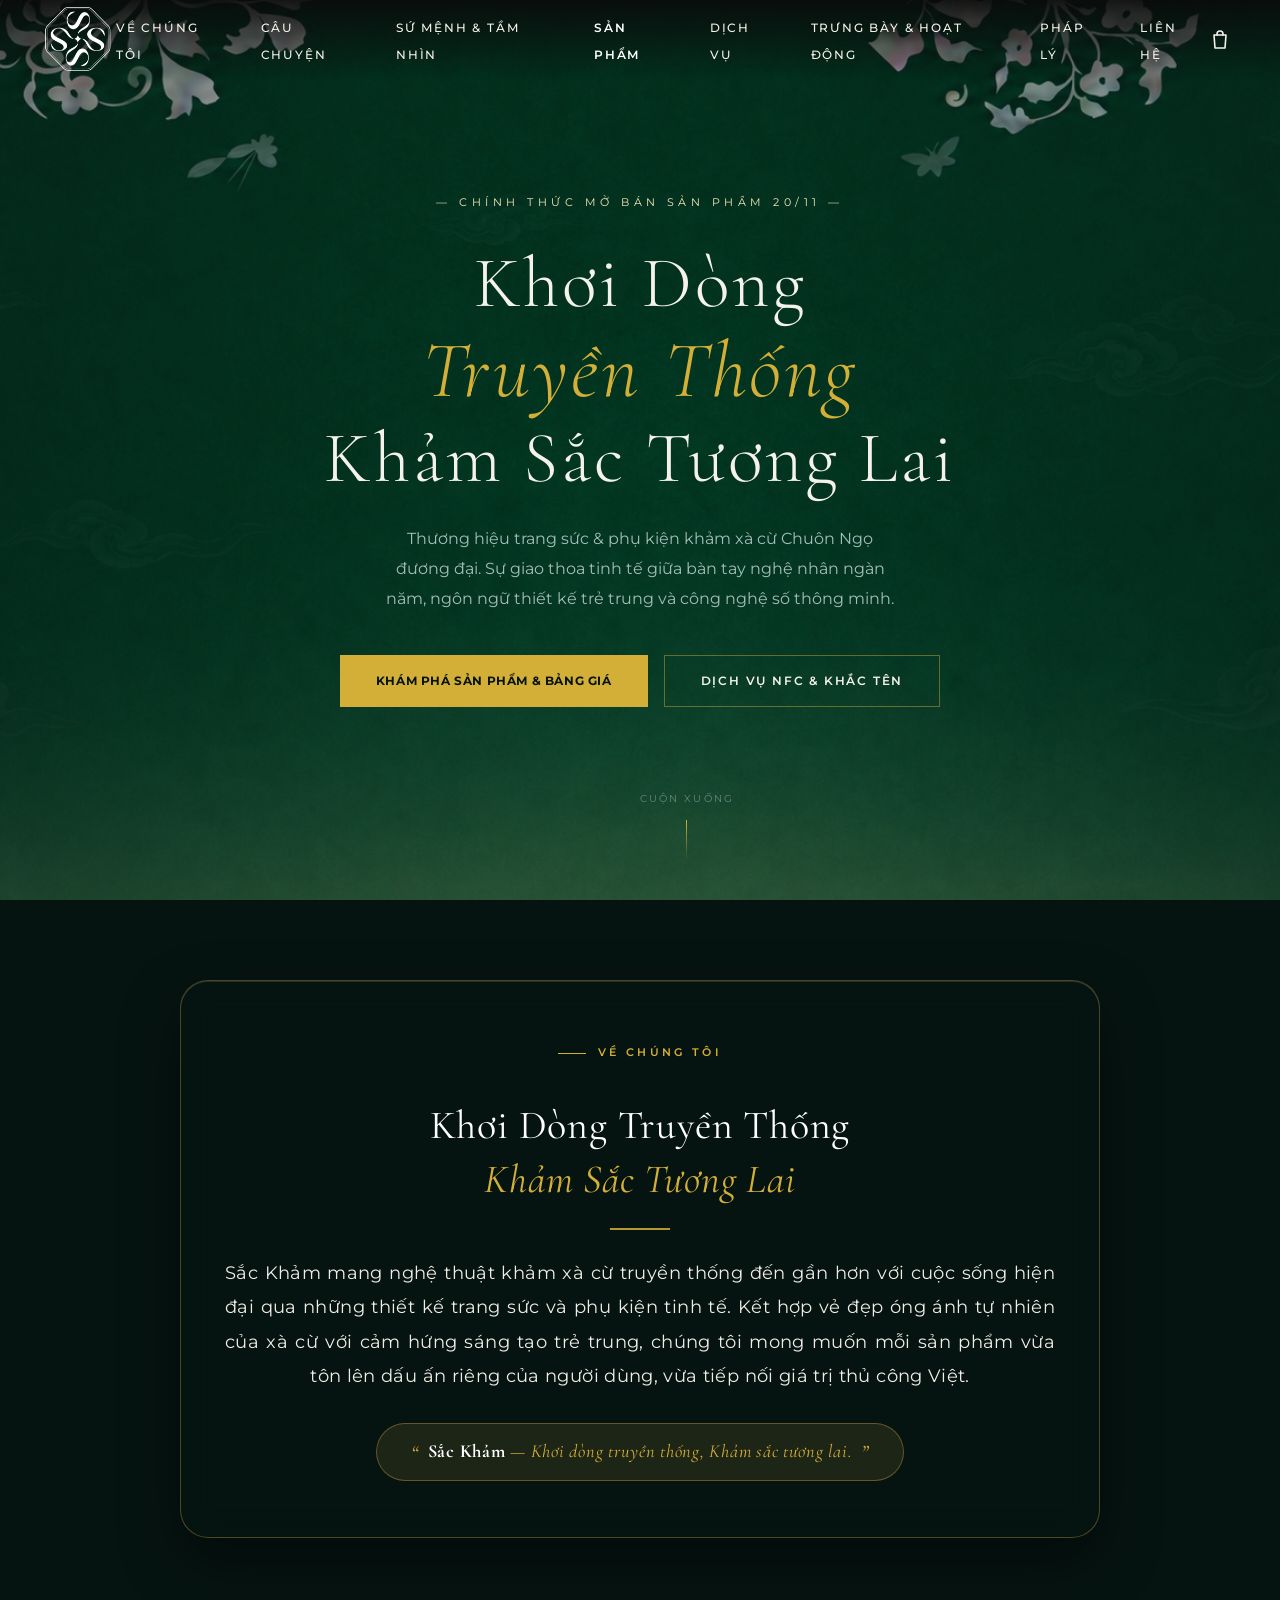
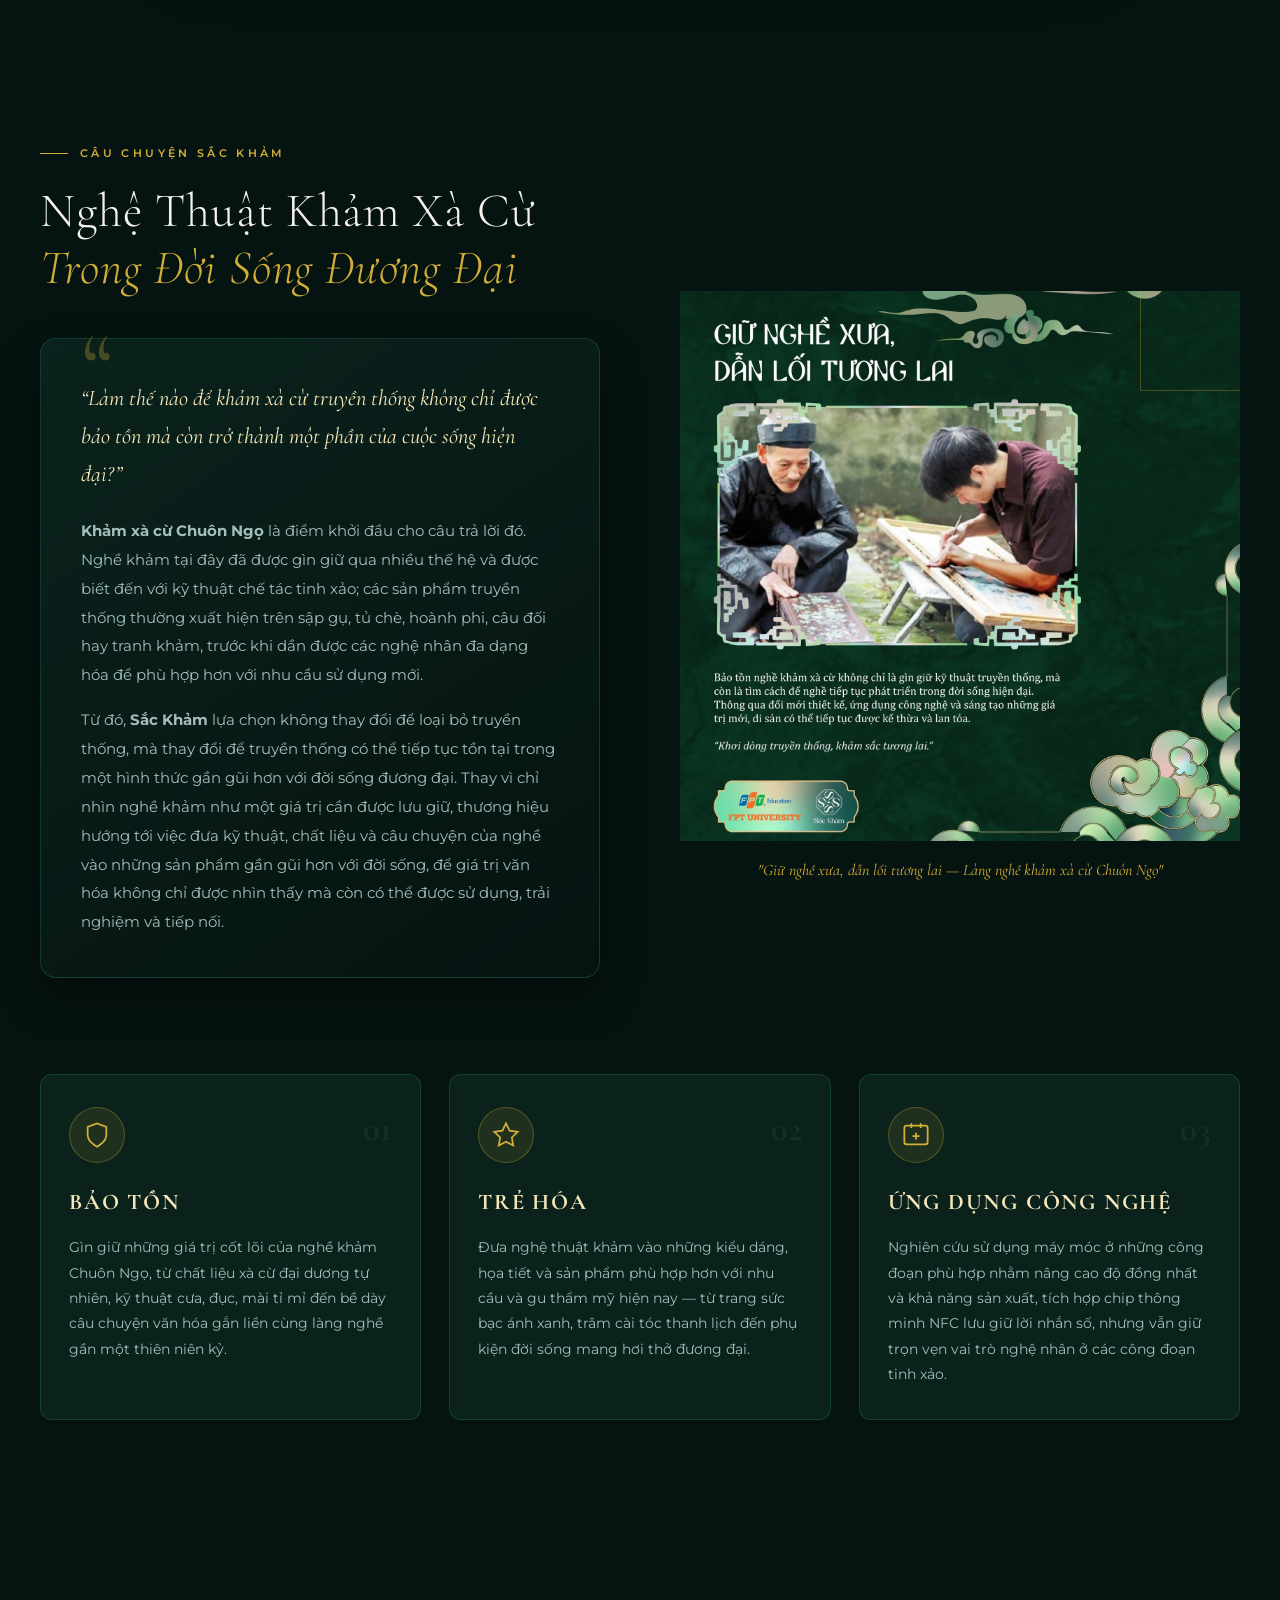
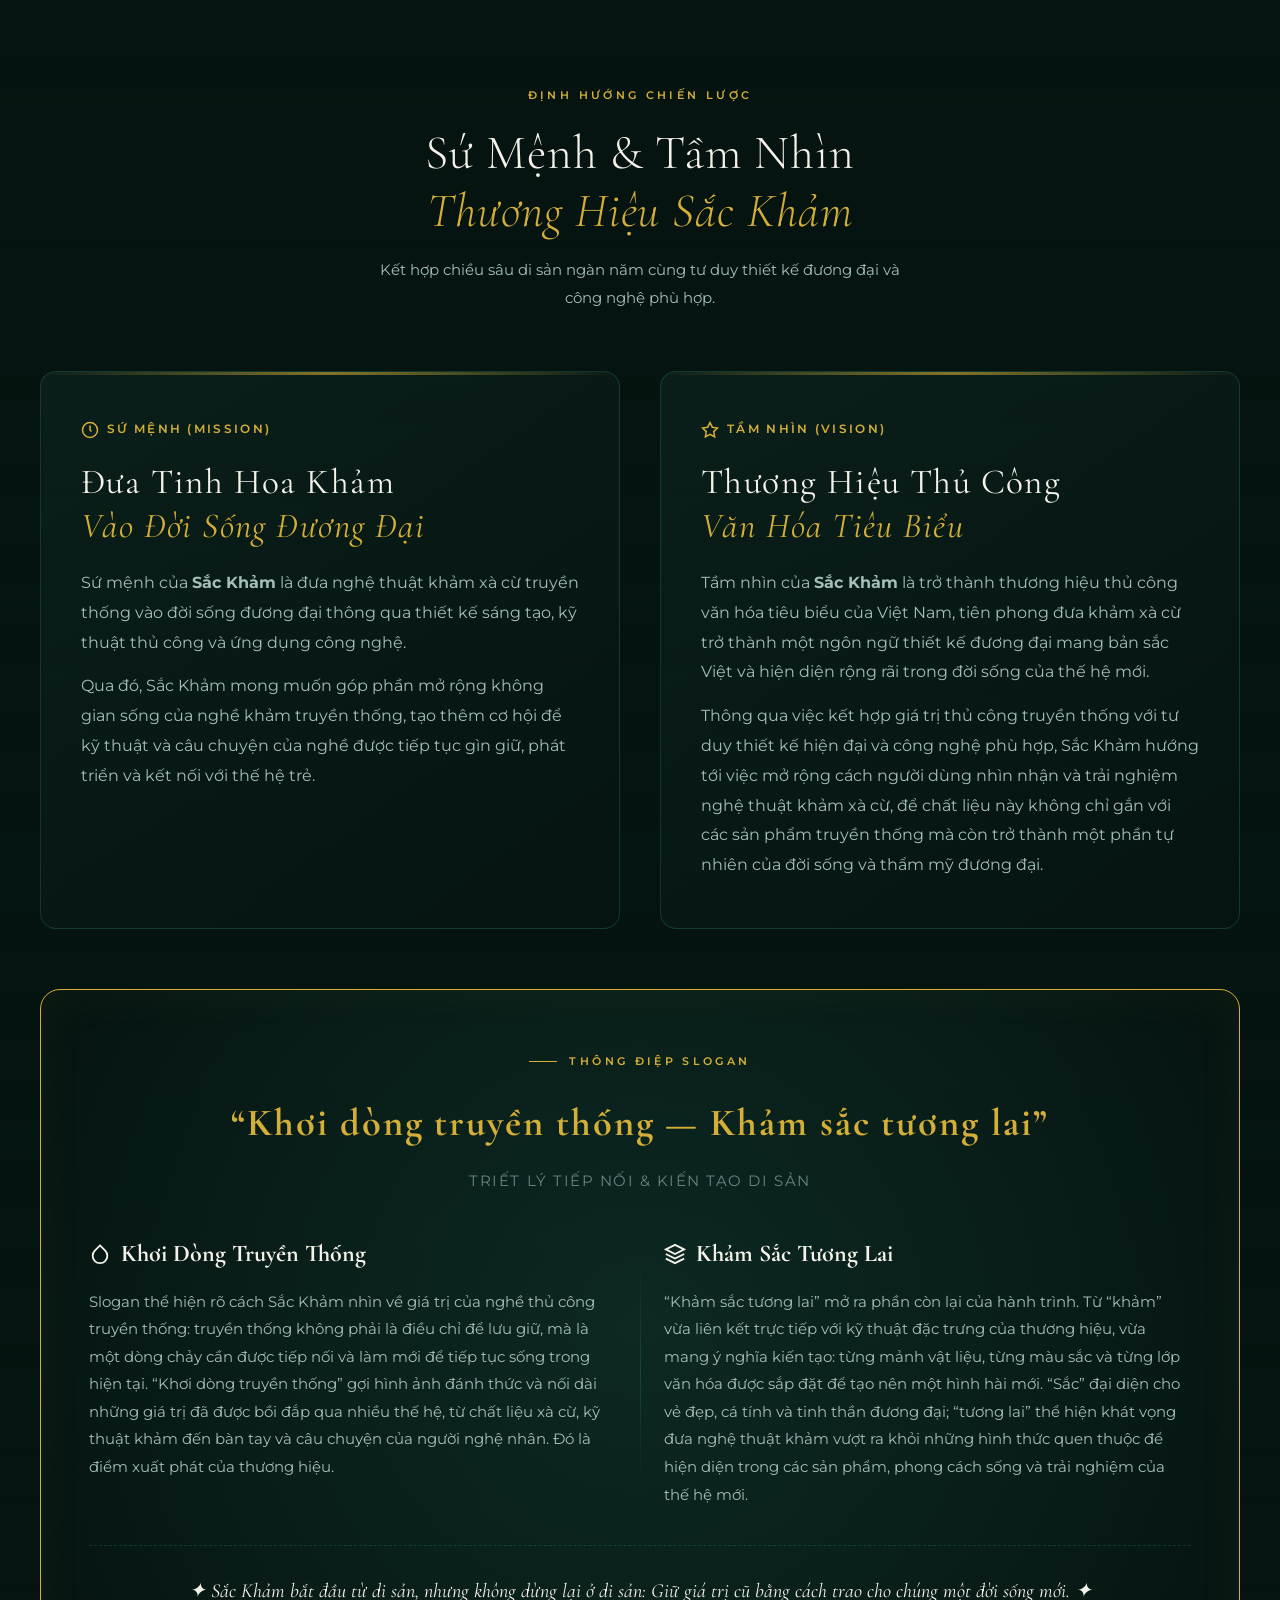
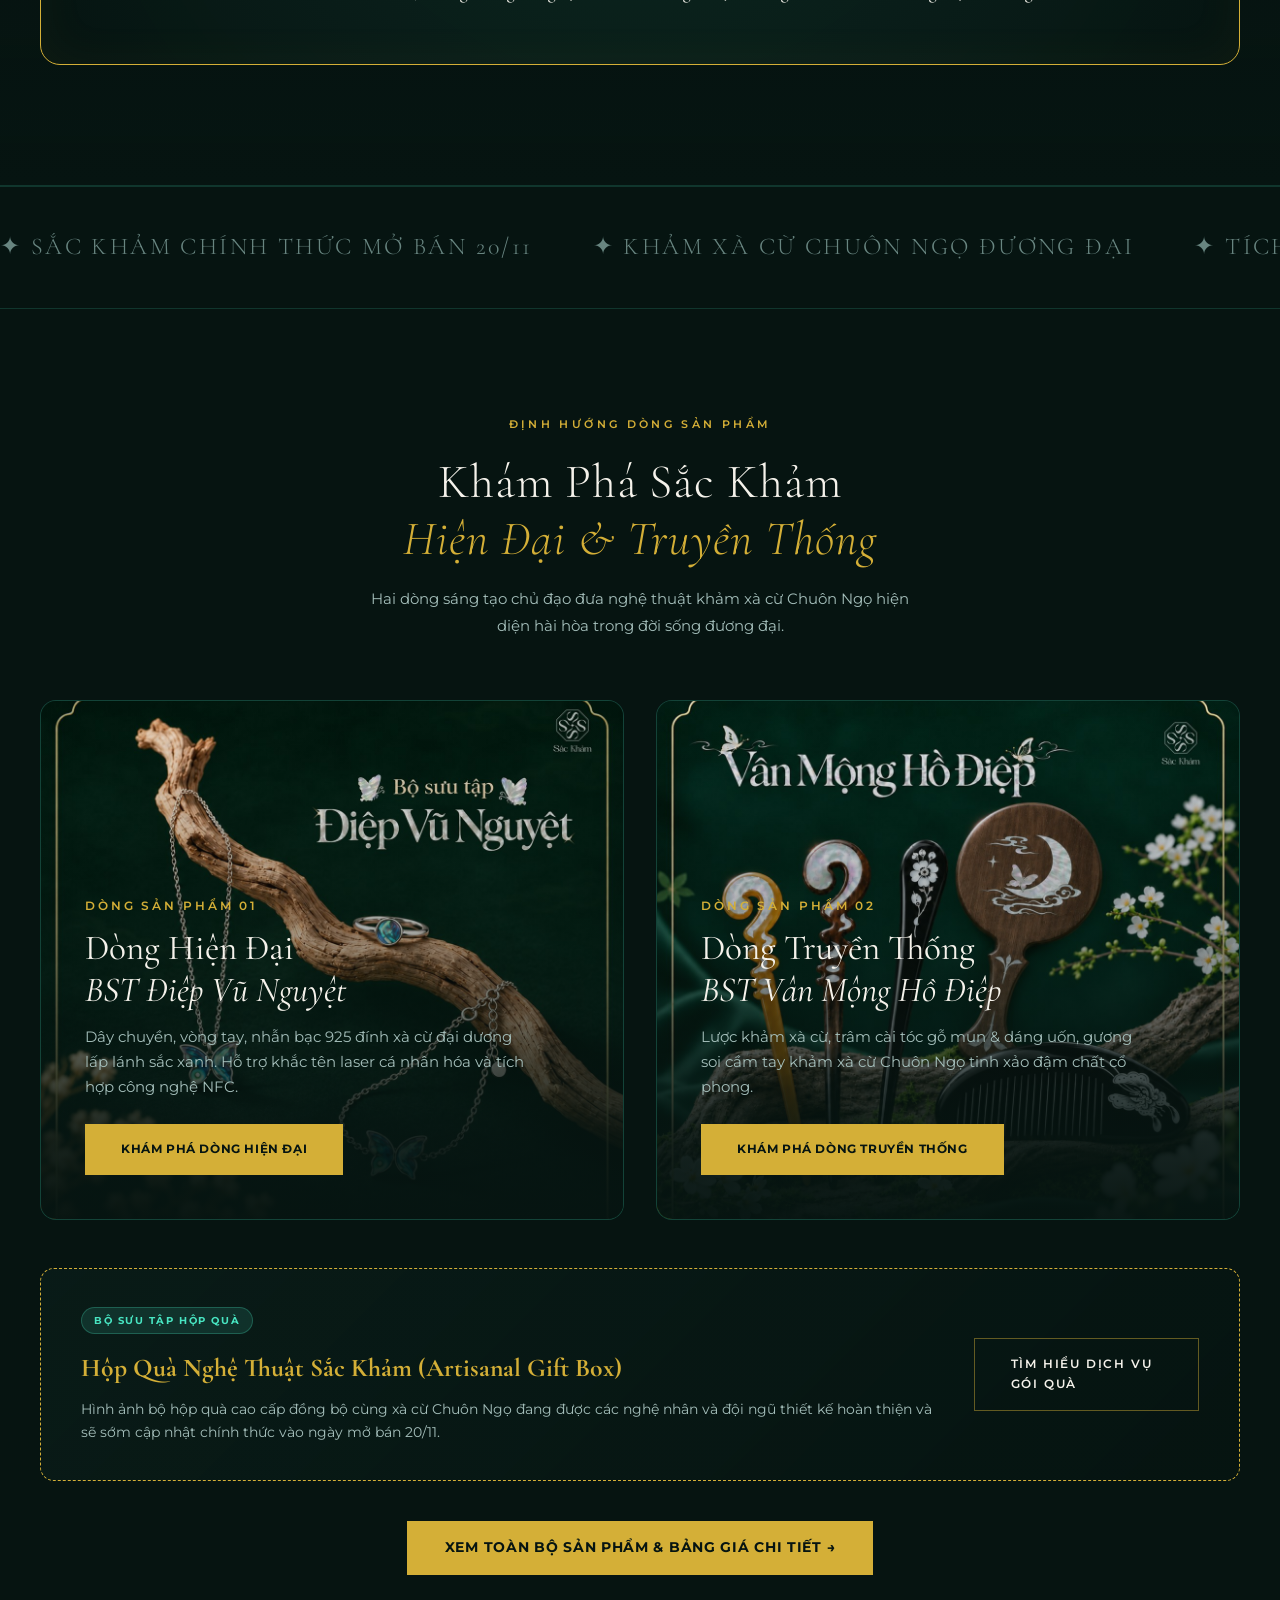
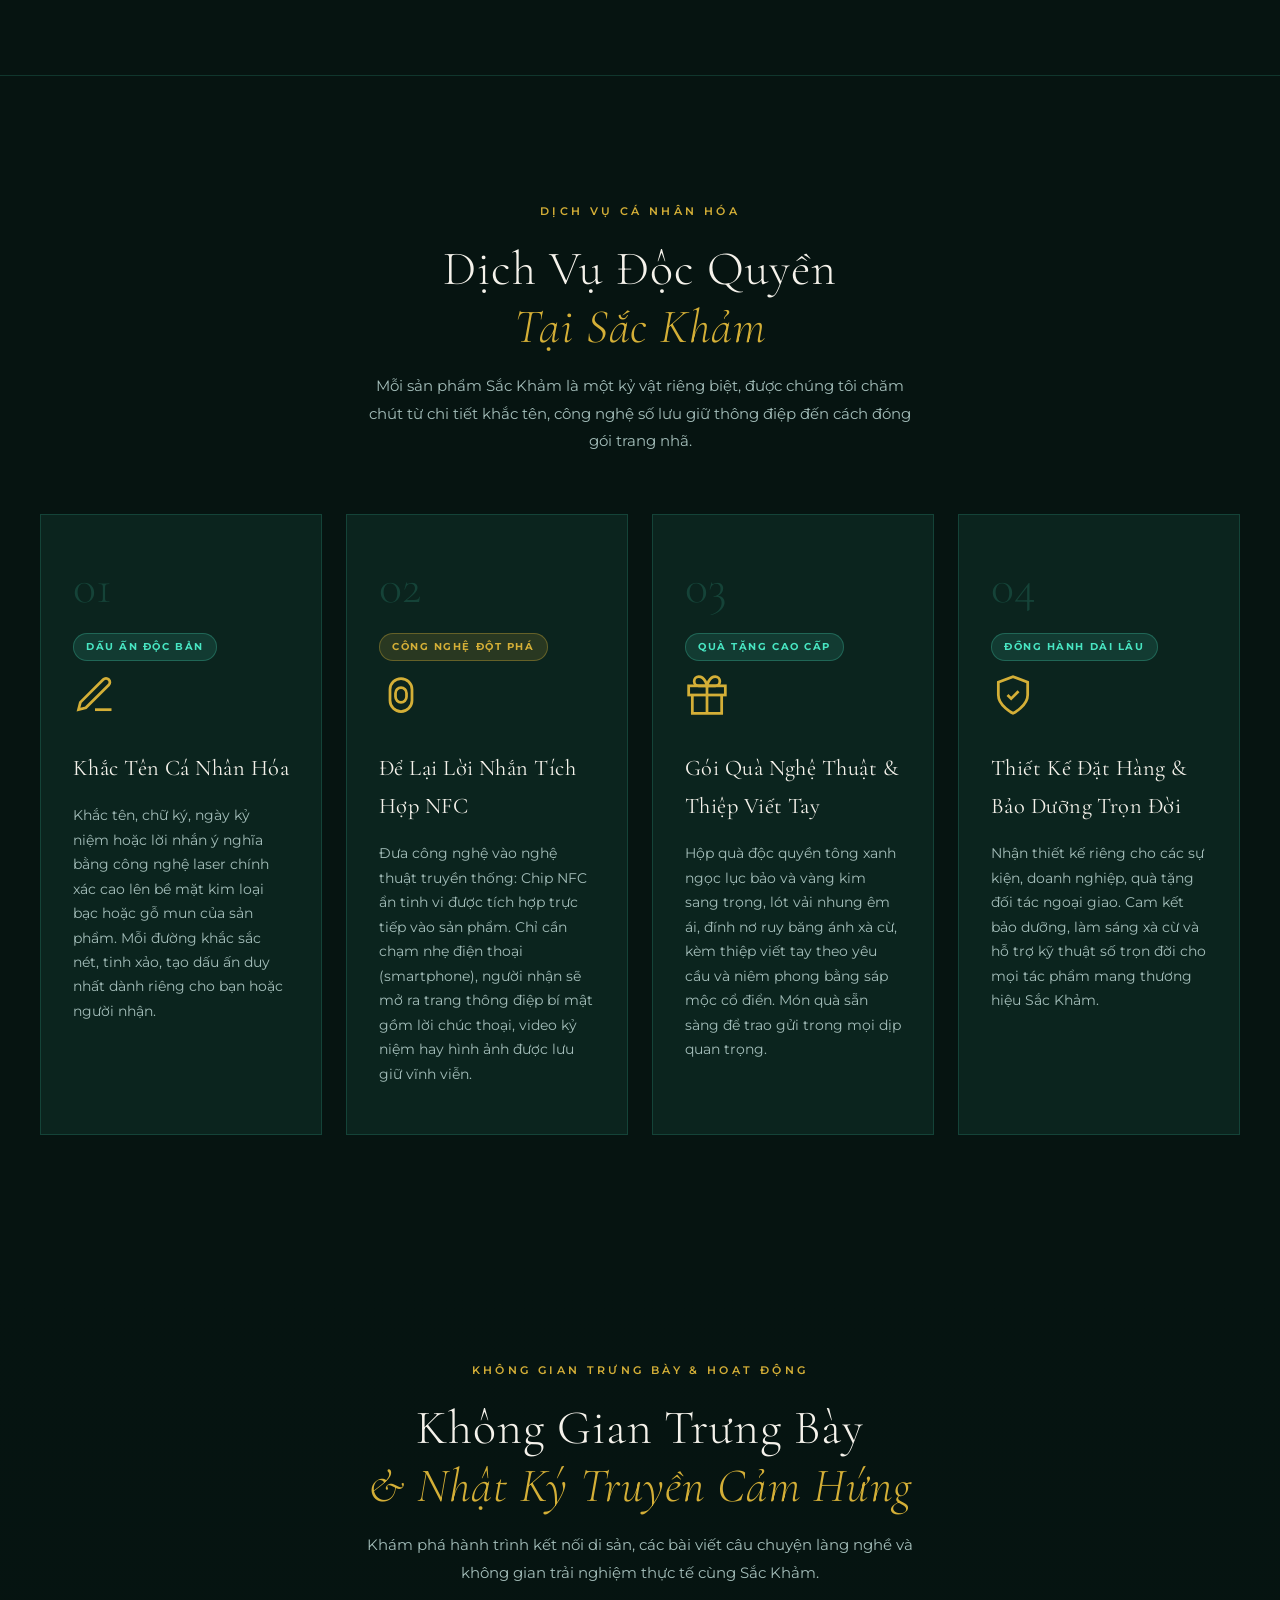
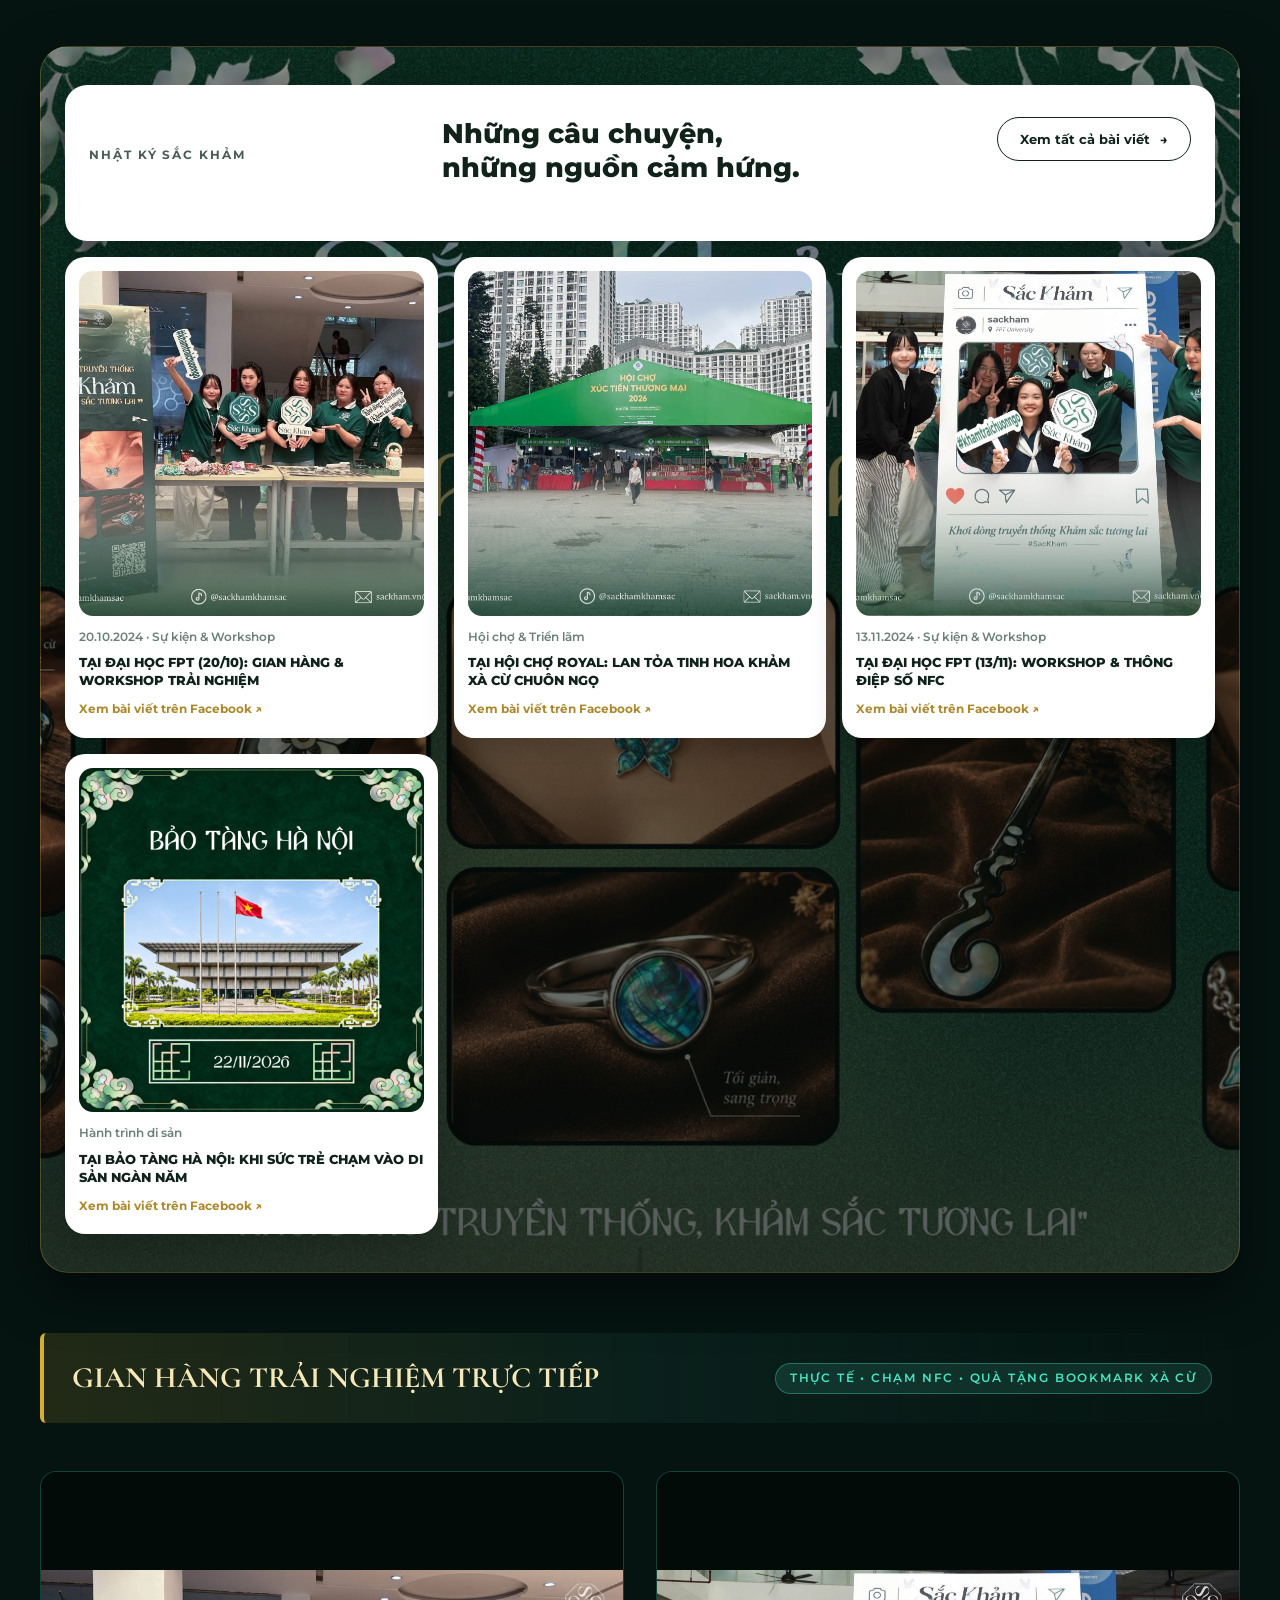
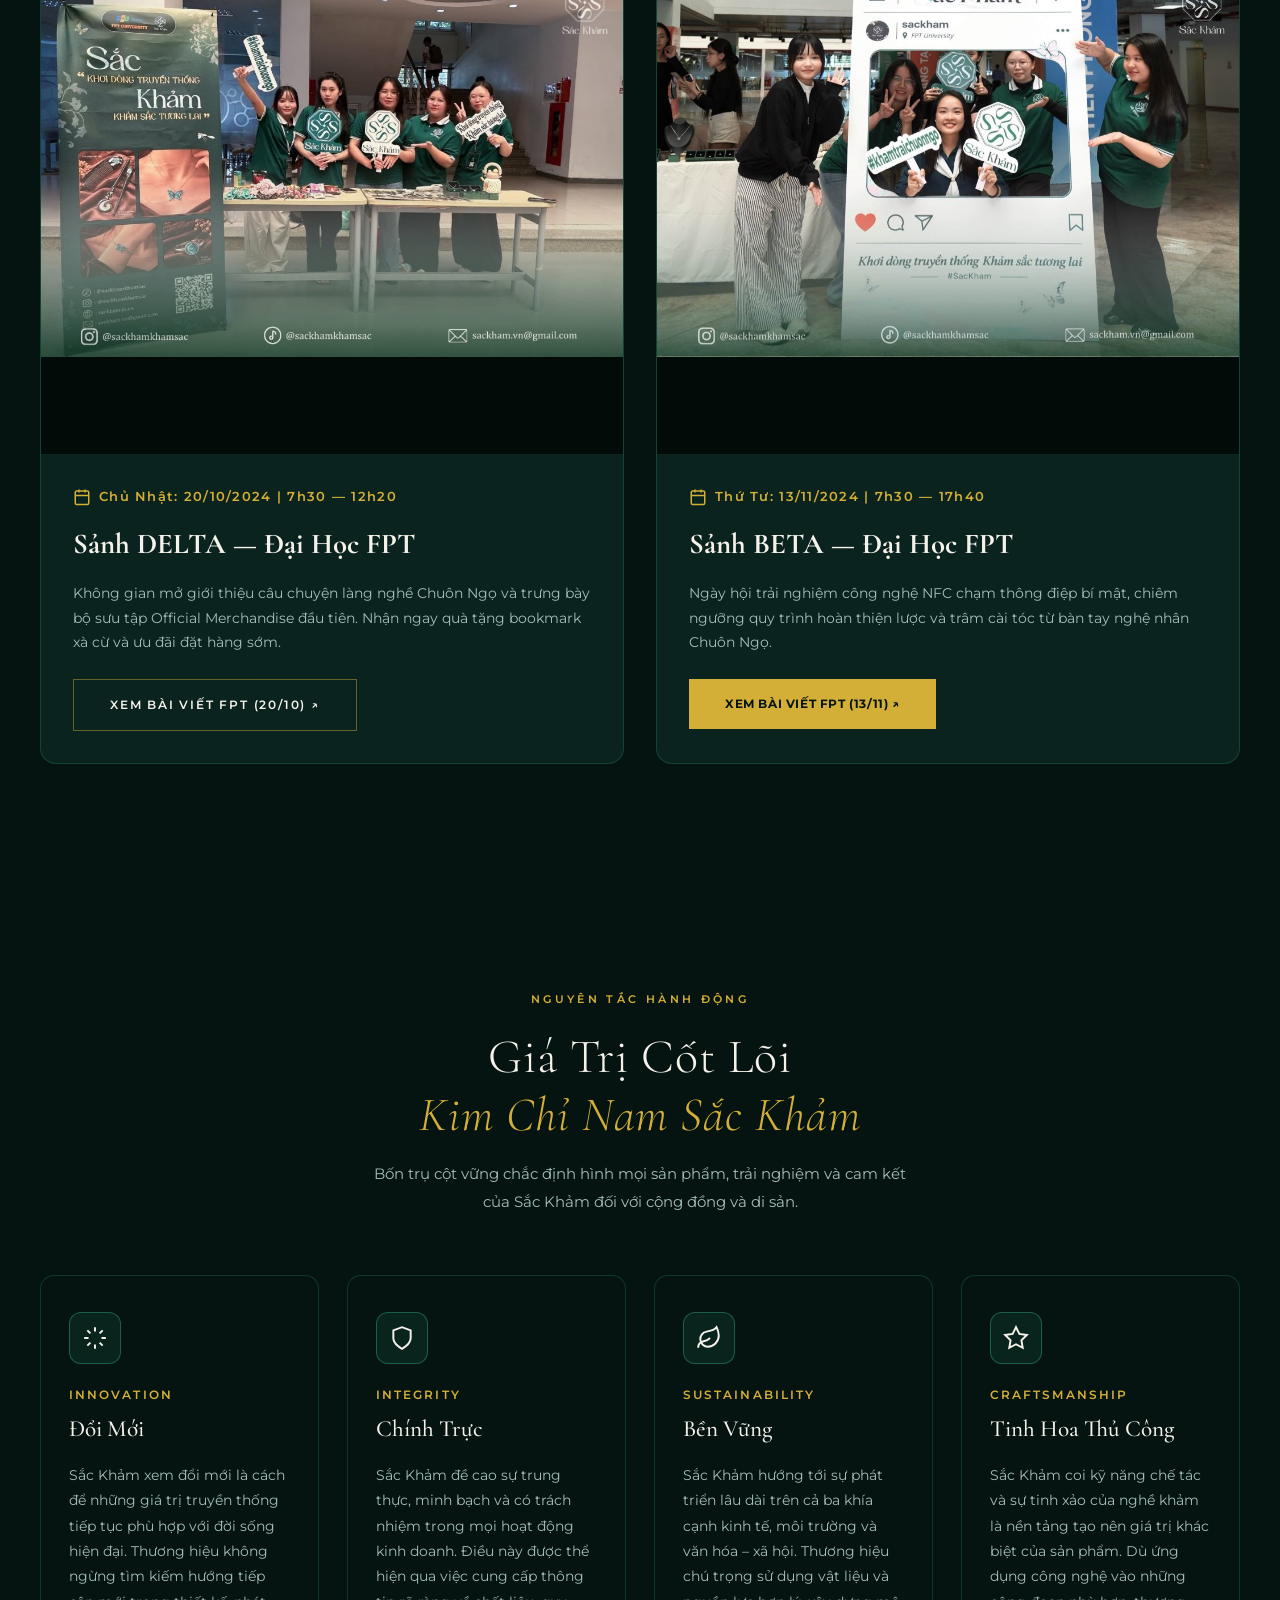
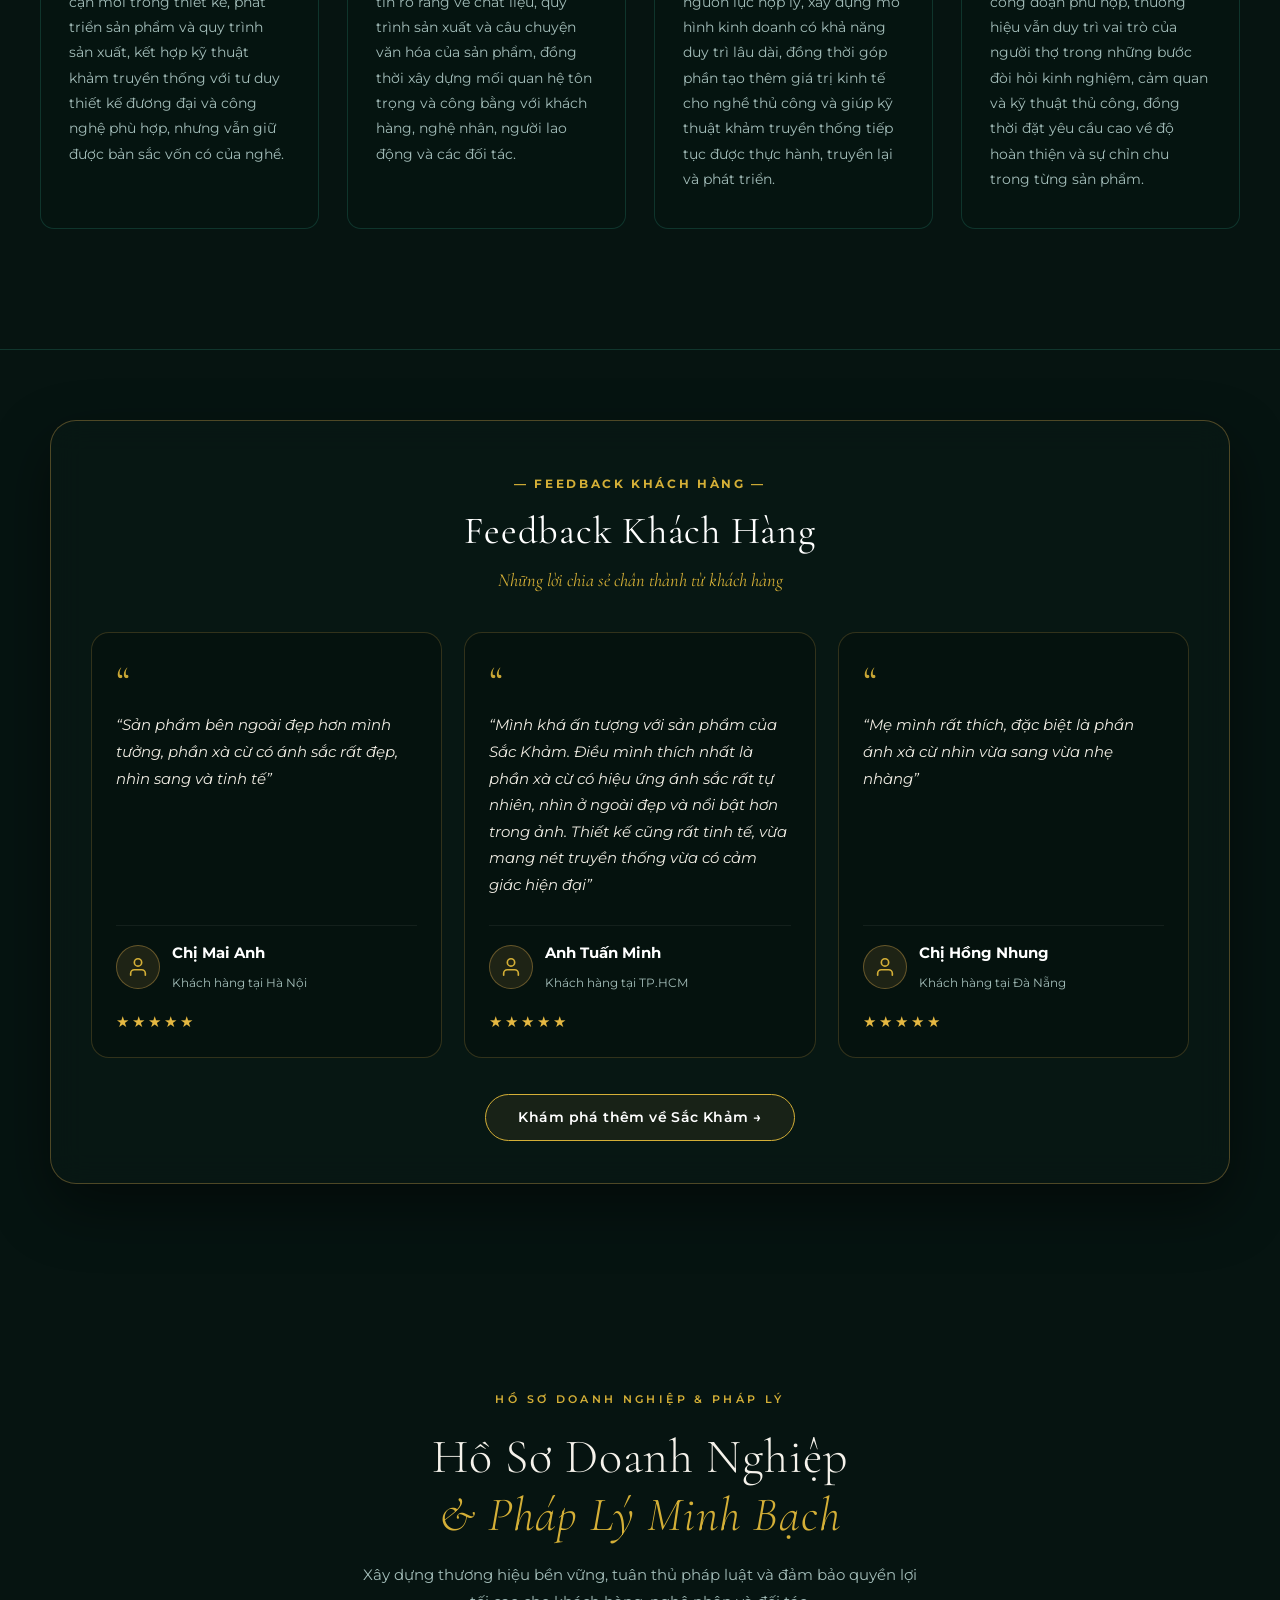
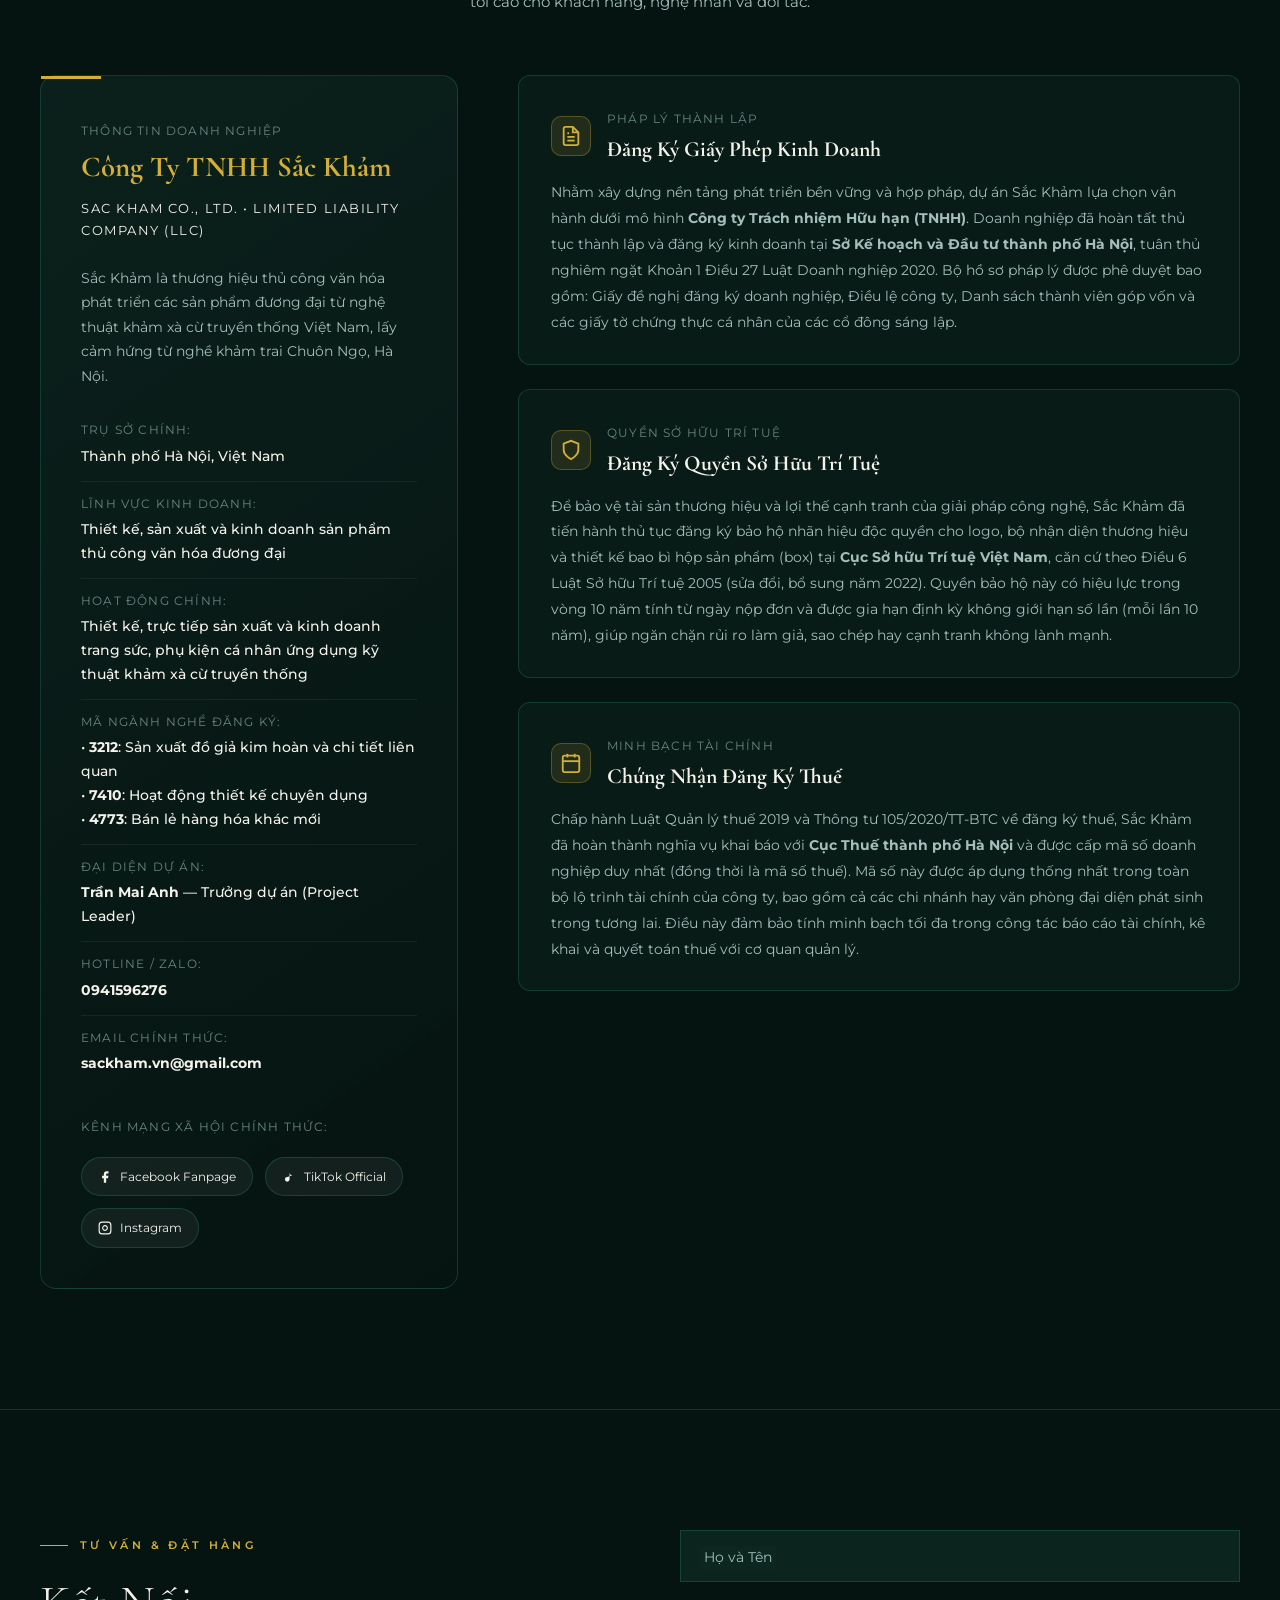
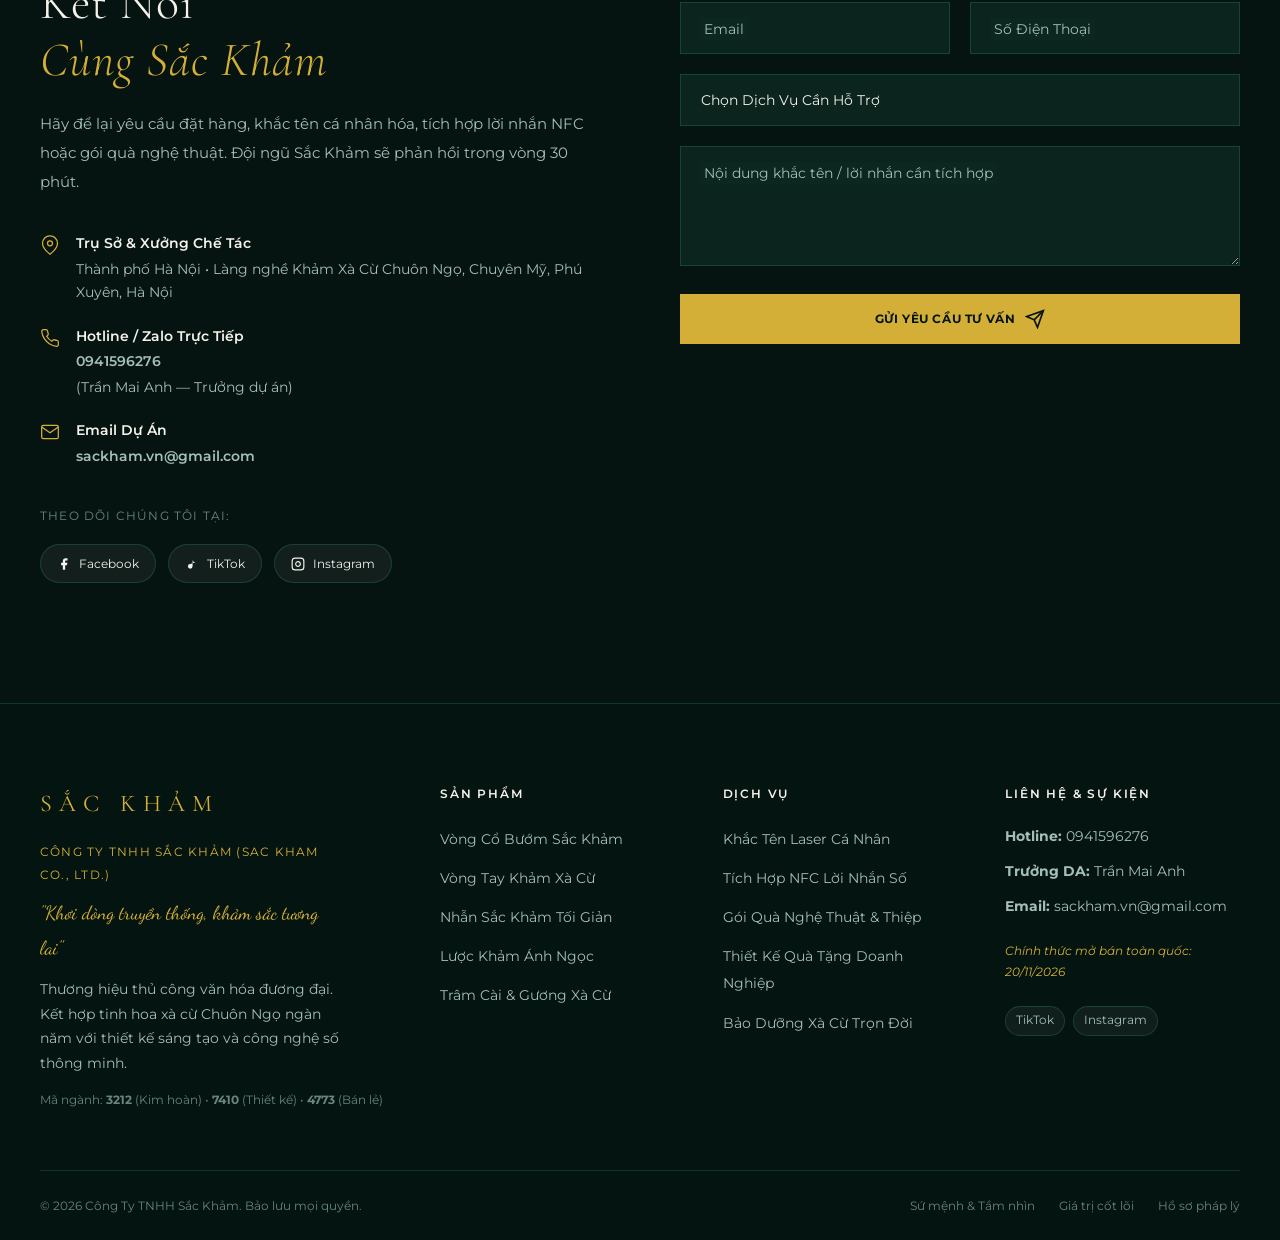
==== commit da6b601b: "Update Sac Kham - 2026-11-28 18:43" ====
--- a/index.html
+++ b/index.html
@@ -305,24 +305,24 @@
             <div class="dual-promo-grid">
                 <!-- Promo 1: Trang Sức Hiện Đại -->
                 <div class="promo-banner-card" data-aos="fade-right">
-                    <img class="promo-bg" src="assets/images/collection_item_3.jpg" alt="Dòng Hiện Đại - Trang Sức Sắc Khảm" />
+                    <img class="promo-bg" src="assets/images/sk_bst_diep_vu_nguyet.jpg" alt="Dòng Hiện Đại - BST Điệp Vũ Nguyệt" />
                     <div class="promo-overlay"></div>
                     <div class="promo-content">
                         <span class="promo-tag">Dòng Sản Phẩm 01</span>
-                        <h3>Dòng Hiện Đại<br><em>Trang Sức Đương Đại</em></h3>
-                        <p>Dây chuyền, lắc tay, nhẫn bạc 925 đính xà cừ đại dương lấp lánh sắc xanh. Gồm BST Hồ Điệp & BST Mặt Trăng Ôm Mặt Trời tích hợp NFC.</p>
+                        <h3>Dòng Hiện Đại<br><em>BST Điệp Vũ Nguyệt</em></h3>
+                        <p>Dây chuyền, vòng tay, nhẫn bạc 925 đính xà cừ đại dương lấp lánh sắc xanh. Hỗ trợ khắc tên laser cá nhân hóa và tích hợp công nghệ NFC.</p>
                         <a href="san-pham.html#modern" class="btn btn-primary">Khám Phá Dòng Hiện Đại</a>
                     </div>
                 </div>
 
                 <!-- Promo 2: Quà Tặng Truyền Thống -->
                 <div class="promo-banner-card" data-aos="fade-left">
-                    <img class="promo-bg" src="assets/images/collection_item_1.jpg" alt="Dòng Truyền Thống - Quà Tặng Di Sản Sắc Khảm" />
+                    <img class="promo-bg" src="assets/images/sk_bst_van_mong.jpg" alt="Dòng Truyền Thống - BST Vân Mộng Hồ Điệp" />
                     <div class="promo-overlay"></div>
                     <div class="promo-content">
                         <span class="promo-tag">Dòng Sản Phẩm 02</span>
-                        <h3>Dòng Truyền Thống<br><em>Quà Tặng Di Sản</em></h3>
-                        <p>Lược cánh bướm, trâm hoa gỗ mun quý, gương soi cầm tay khảm xà cừ Chuôn Ngọ. Gồm BST Cẩm Hoa Phi Điệp & BST Huyền Nguyệt Linh Miêu.</p>
+                        <h3>Dòng Truyền Thống<br><em>BST Vân Mộng Hồ Điệp</em></h3>
+                        <p>Lược khảm xà cừ, trâm cài tóc gỗ mun & dáng uốn, gương soi cầm tay khảm xà cừ Chuôn Ngọ tinh xảo đậm chất cổ phong.</p>
                         <a href="san-pham.html#heritage" class="btn btn-primary">Khám Phá Dòng Truyền Thống</a>
                     </div>
                 </div>
@@ -438,7 +438,7 @@
                 <div class="stories-grid">
                     <!-- Card 1: Khối Tiêu Đề bên trái (Style như ảnh mockup) -->
                     <div class="story-lead-card">
-                        <span class="story-lead-tag">NHẬT KÝ TỈNH KHỞI</span>
+                        <span class="story-lead-tag">NHẬT KÝ SẮC KHẢM</span>
                         <h3 class="story-lead-title">Những câu chuyện,<br>những nguồn cảm hứng.</h3>
                         <a href="https://www.facebook.com/profile.php?id=61594771267252" target="_blank" rel="noopener" class="story-lead-btn">
                             <span>Xem tất cả bài viết</span>
